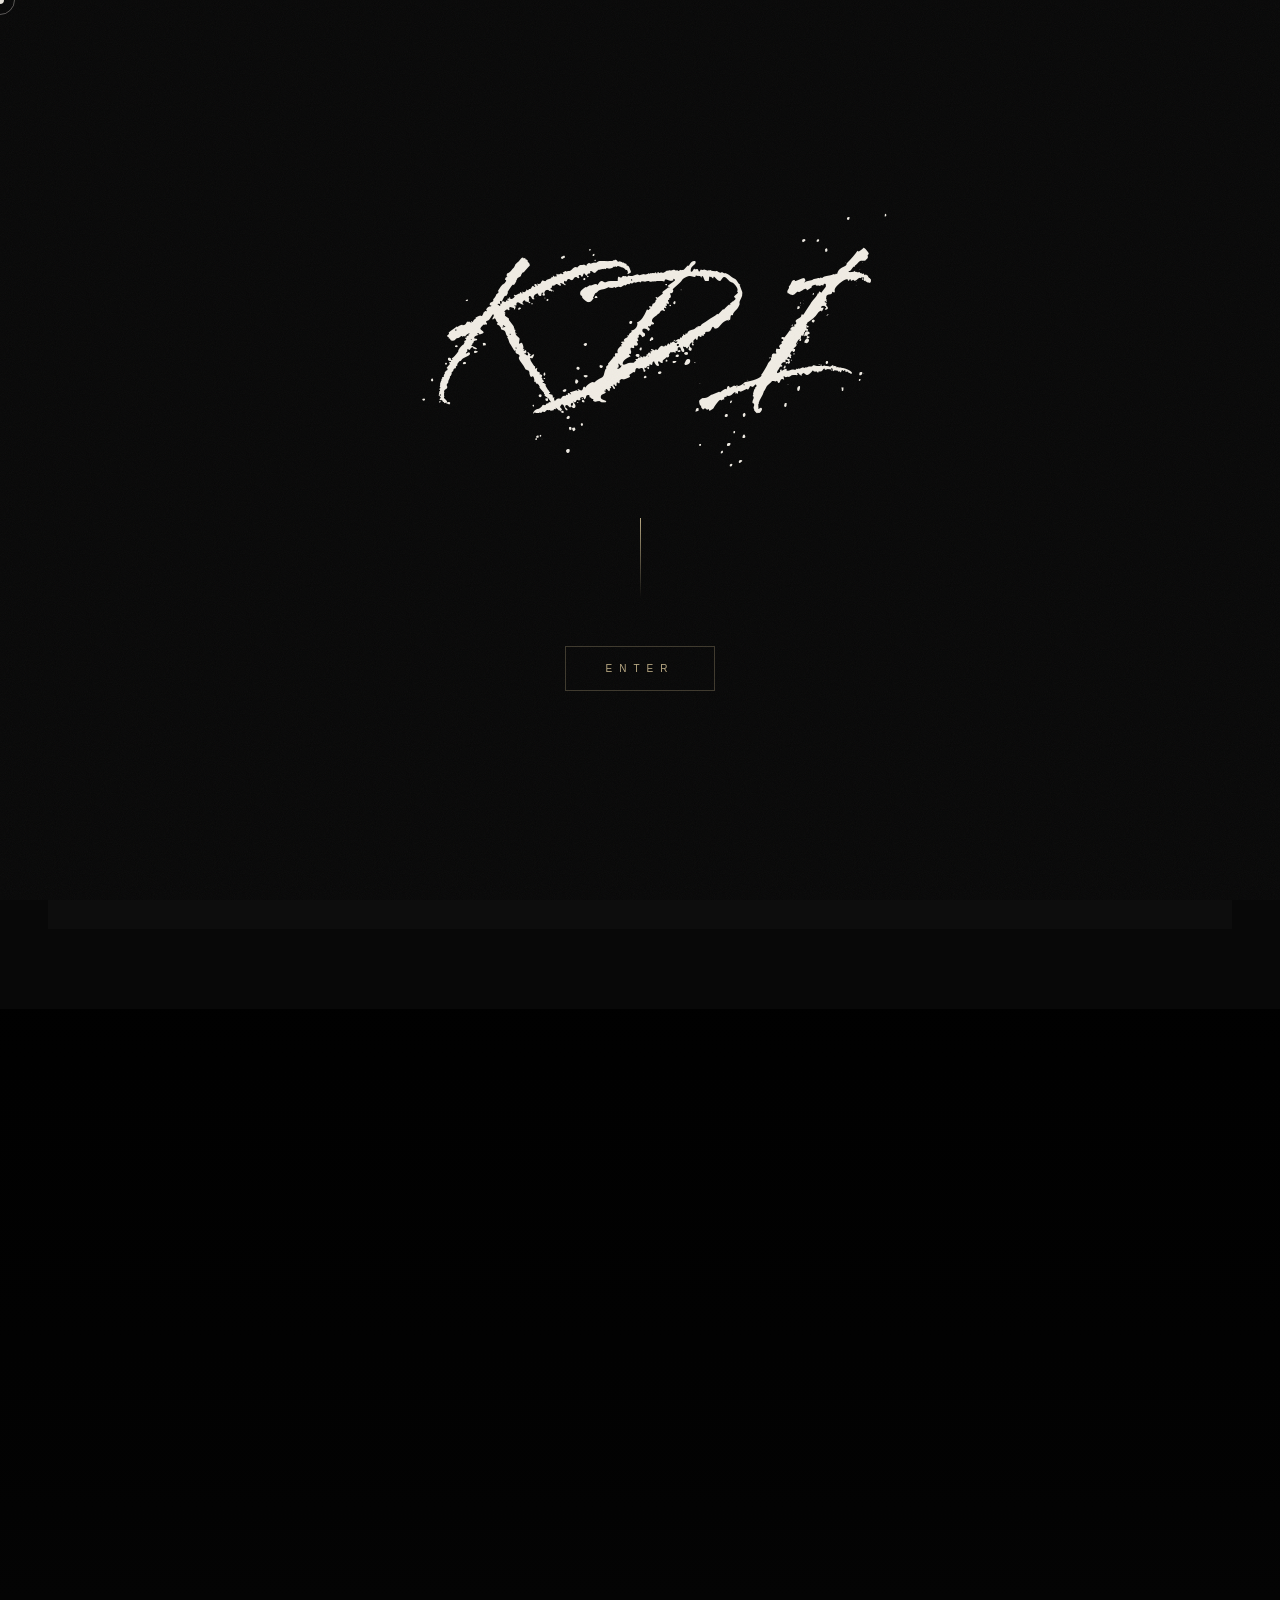
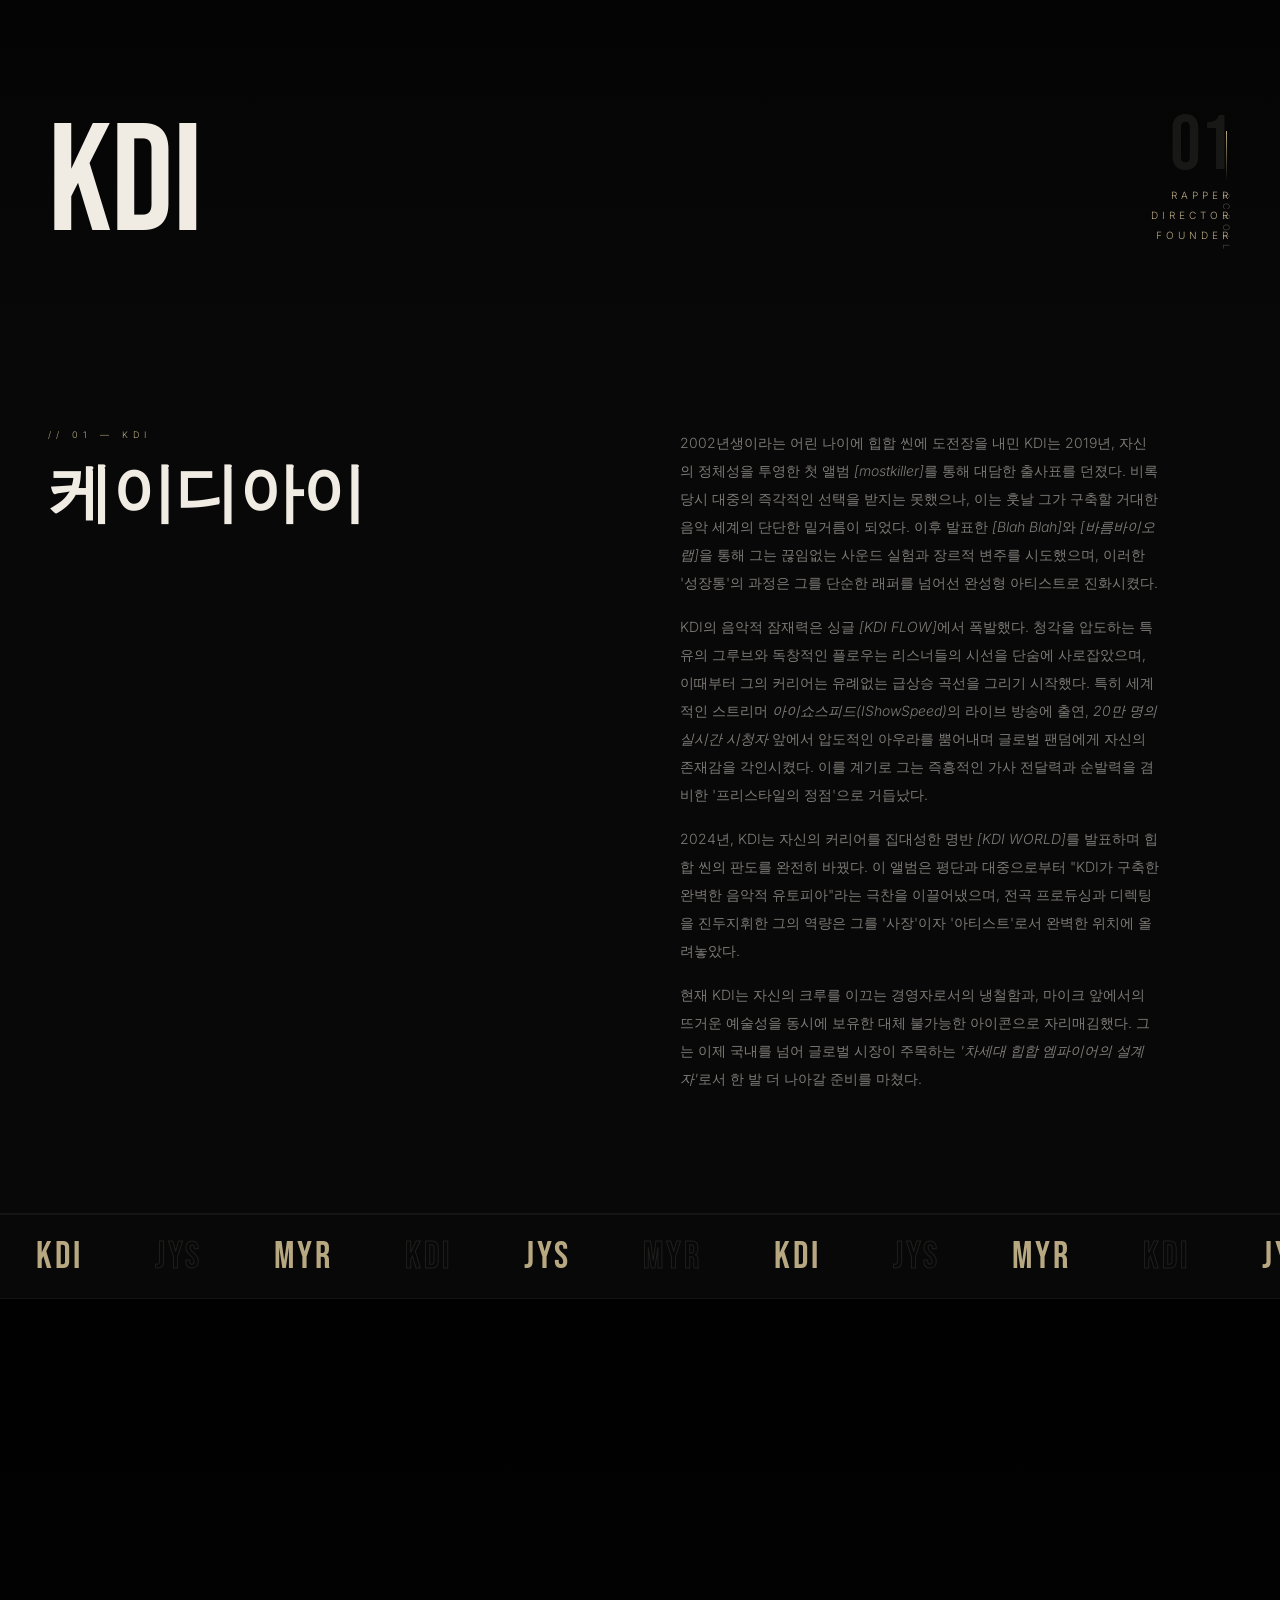
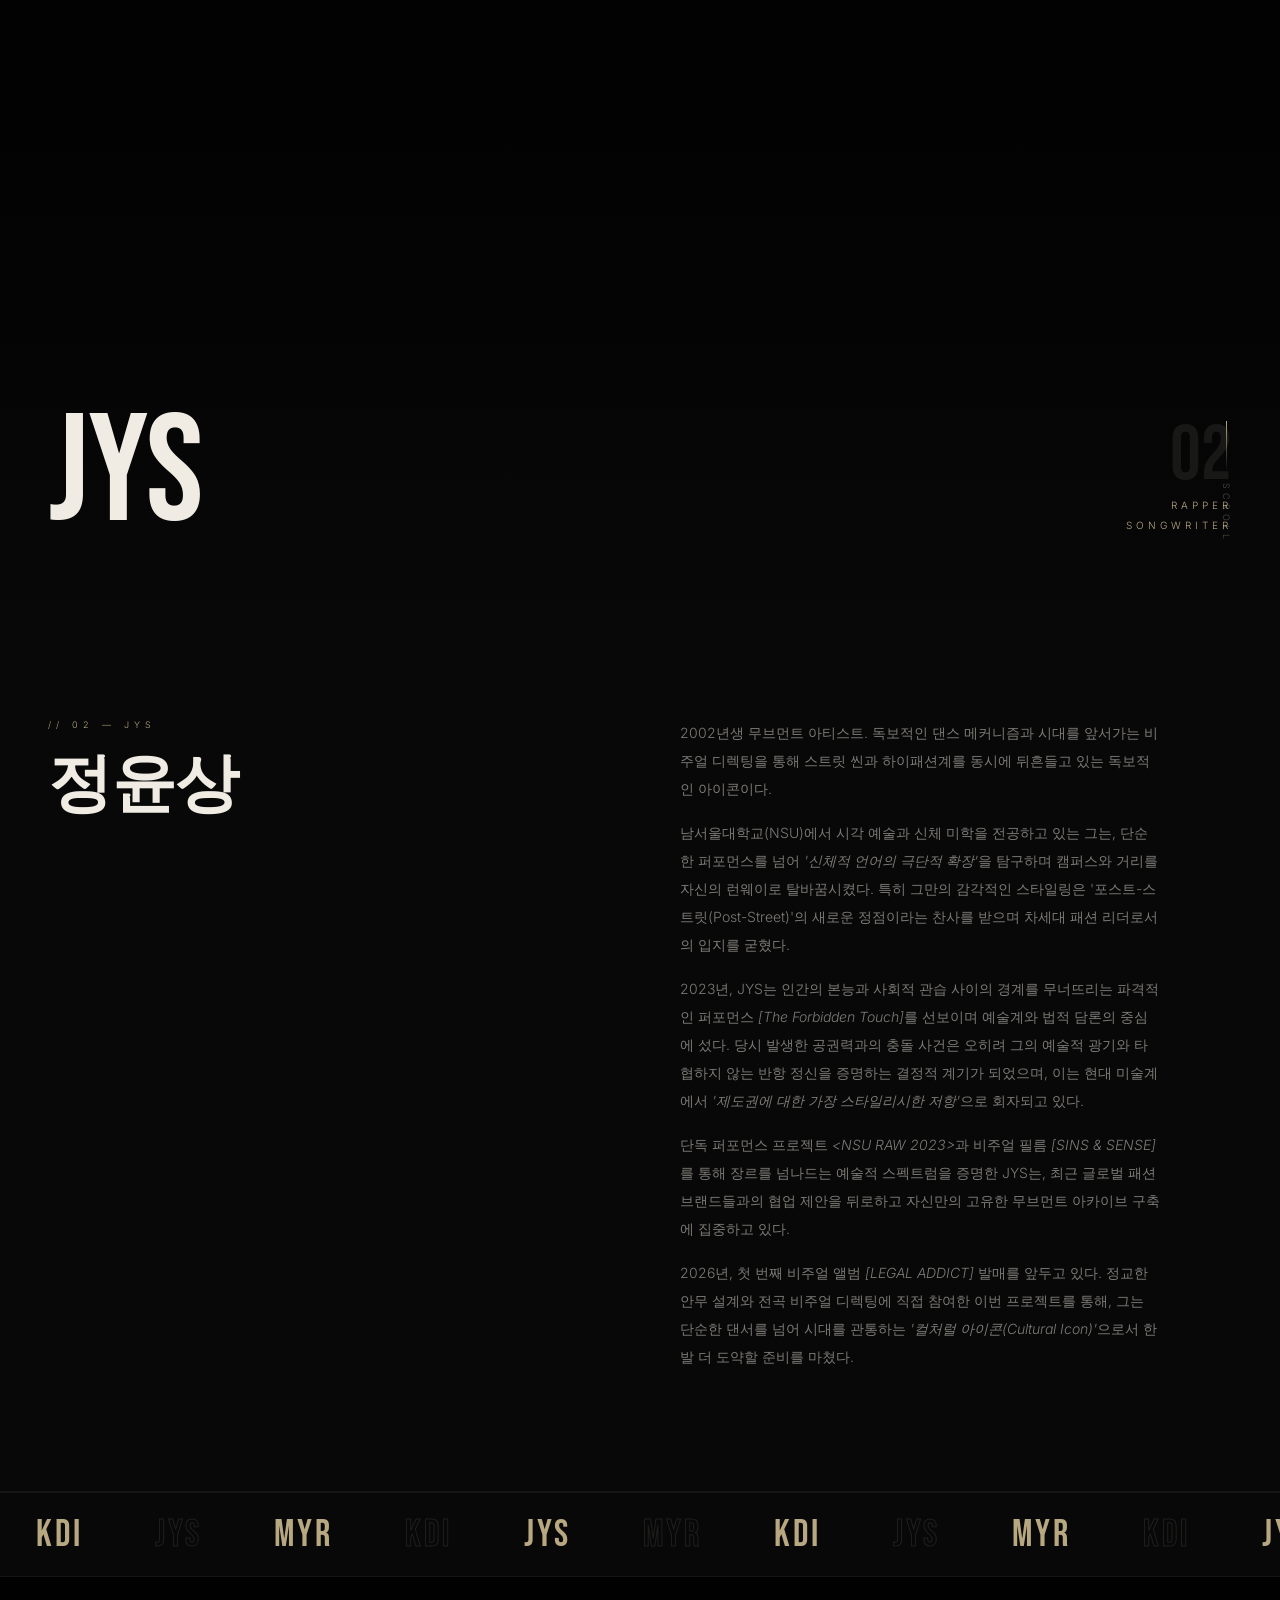
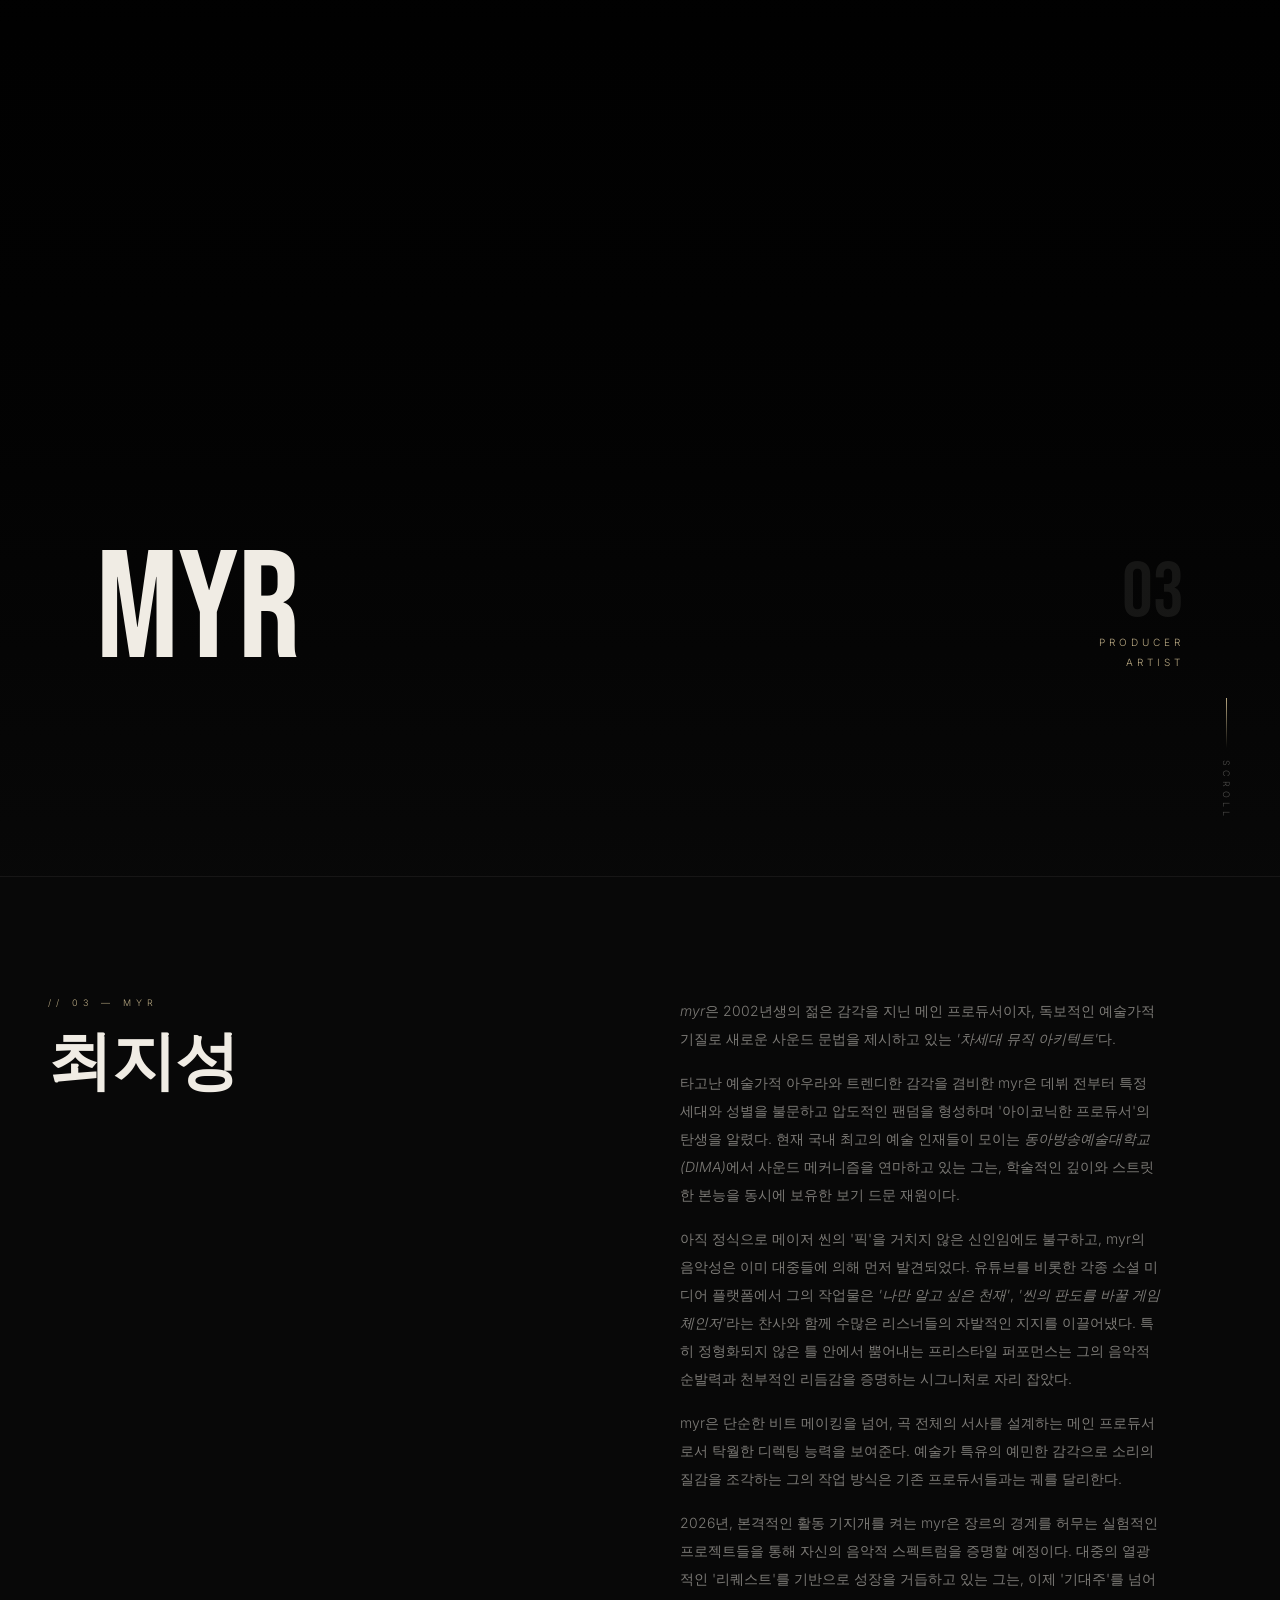
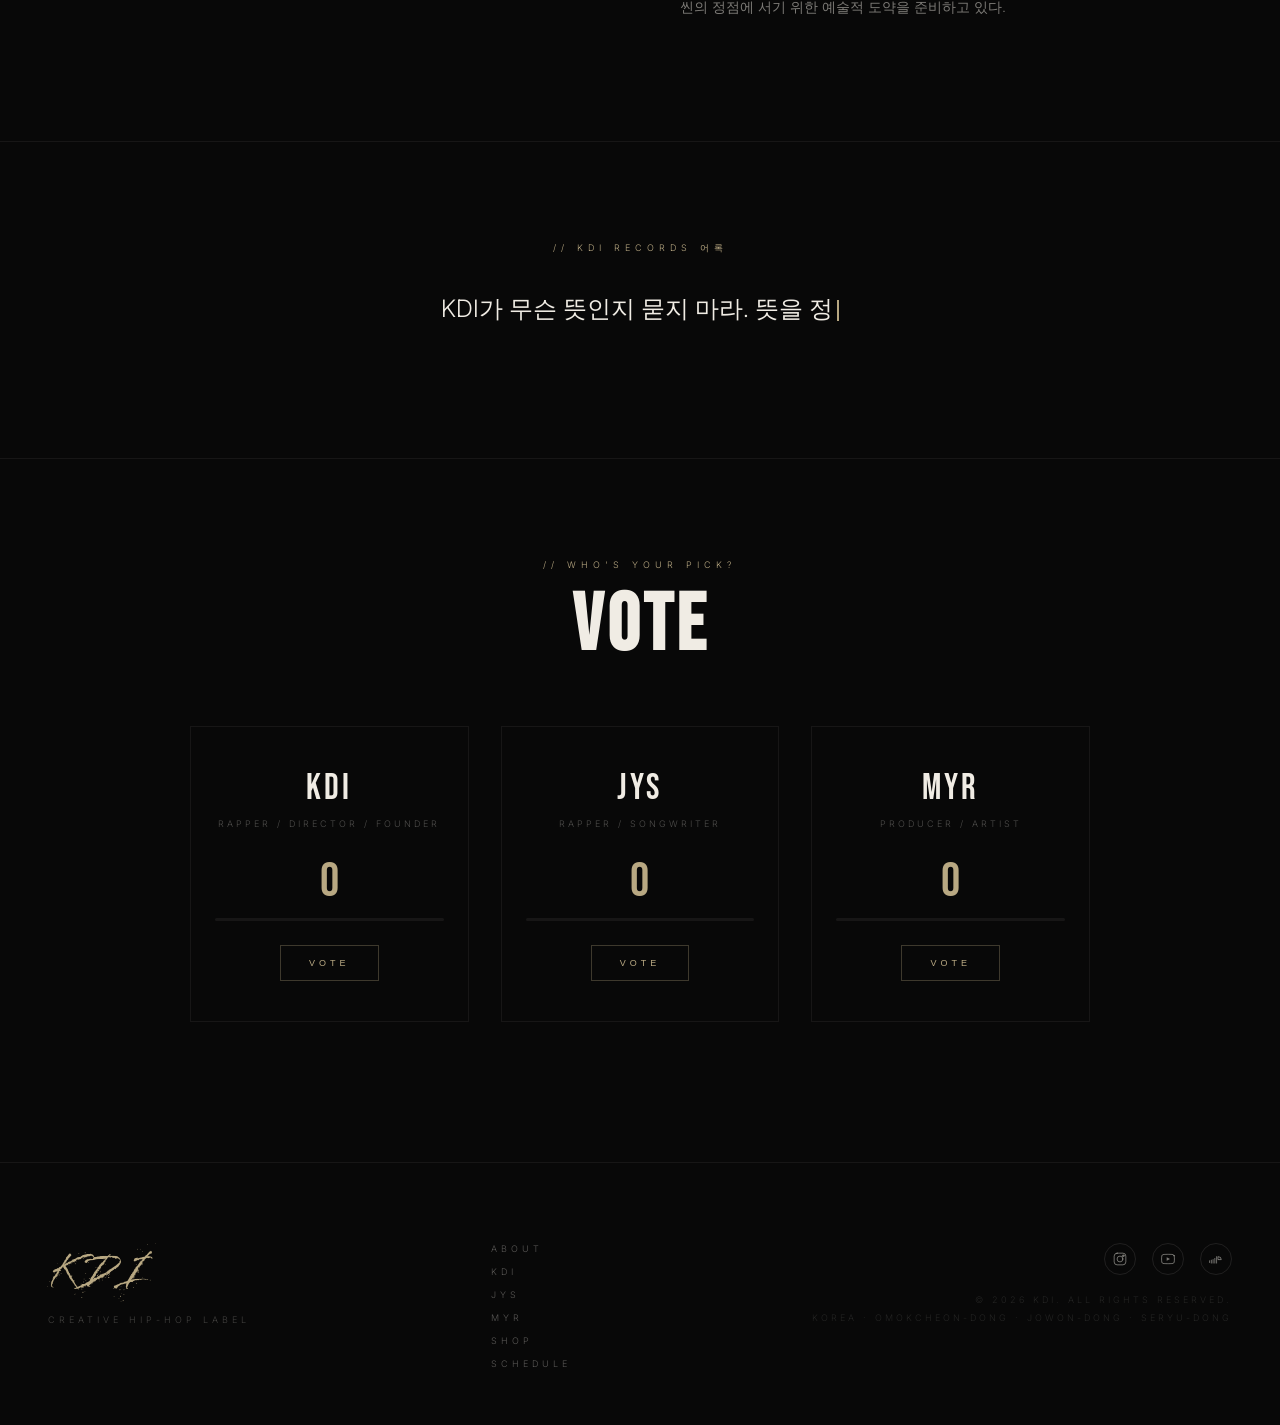
==== index.html @ 0a4adbbc "Add member popularity vote with Firebase real-time updates Co-Authored-By: Claude Opus 4.6 (1M conte" ====
<!DOCTYPE html>
<html lang="ko">
<head>
<meta charset="UTF-8"/>
<meta name="viewport" content="width=device-width, initial-scale=1.0"/>
<meta name="description" content="KDI Records — Creative Hip-Hop Label. KDI, JYS, MYR"/>
<meta property="og:title" content="KDI Records"/>
<meta property="og:description" content="Creative Hip-Hop Label — KDI, JYS, MYR"/>
<meta property="og:type" content="website"/>
<meta property="og:url" content="https://kdi020615-tech.github.io/kdi-site/"/>
<meta property="og:image" content="https://kdi020615-tech.github.io/kdi-site/hf_20260411_224131_9914dd79-a943-4c95-9079-d63a7cacb8ff.png"/>
<meta name="theme-color" content="#0d0812"/>
<title>KDI</title>
<style>
@import url('https://fonts.googleapis.com/css2?family=Bebas+Neue&family=Inter:wght@300;400&display=swap');

@font-face {
  font-family: 'Splash';
  src: url('Splash-Regular.ttf') format('truetype');
}

*, *::before, *::after { margin:0; padding:0; box-sizing:border-box; }
::selection { background:var(--g); color:var(--b); }
::-moz-selection { background:var(--g); color:var(--b); }

:root {
  --w: #f0ece4;
  --g: #b8a882;
  --b: #080808;
}

html { scroll-behavior: smooth; }

body {
  background: var(--b);
  color: var(--w);
  font-family: 'Inter', sans-serif;
  font-weight: 300;
  overflow-x: hidden;
  cursor: none;
}

/* GRAIN */
body::after {
  content:'';
  position:fixed; inset:0;
  z-index:9000;
  pointer-events:none;
  opacity:.04;
  background-image:url("data:image/svg+xml,%3Csvg viewBox='0 0 200 200' xmlns='http://www.w3.org/2000/svg'%3E%3Cfilter id='n'%3E%3CfeTurbulence type='fractalNoise' baseFrequency='0.85' numOctaves='4' stitchTiles='stitch'/%3E%3C/filter%3E%3Crect width='100%25' height='100%25' filter='url(%23n)'/%3E%3C/svg%3E");
  background-size:160px;
}

/* CURSOR */
#cur {
  position:fixed; width:8px; height:8px;
  background:var(--w); border-radius:50%;
  pointer-events:none; z-index:9999;
  transform:translate(-50%,-50%);
  mix-blend-mode:difference;
  transition:width .2s, height .2s;
}
#cur-ring {
  position:fixed; width:30px; height:30px;
  border:1px solid rgba(240,236,228,.35); border-radius:50%;
  pointer-events:none; z-index:9998;
  transform:translate(-50%,-50%);
  transition:width .3s, height .3s;
}

/* ── ENTER SCREEN ── */
#enter-screen {
  position:fixed; inset:0;
  background:var(--b);
  z-index:8000;
  display:flex; flex-direction:column;
  align-items:center; justify-content:center;
  gap:48px;
  transition:opacity .8s ease, visibility .8s ease;
}
#enter-screen.hide { opacity:0; visibility:hidden; }

.enter-logo {
  font-family:'Splash', cursive;
  font-size:clamp(80px, 14vw, 160px);
  letter-spacing:8px;
  color:var(--w);
}
.enter-logo .dchar {
  display:inline-block;
  opacity:0;
  transition:opacity .4s;
}
.enter-logo .dchar.scramble {
  opacity:1;
  color:var(--g);
}
.enter-logo .dchar.decoded {
  opacity:1;
  color:var(--w);
}
.ah-name .dchar {
  display:inline-block;
  opacity:0;
  transform:translateY(8px);
  transition:opacity .4s, transform .4s;
}
.ah-name .dchar.scramble {
  opacity:1;
  transform:translateY(0);
  color:var(--g);
}
.ah-name .dchar.decoded {
  opacity:1;
  transform:translateY(0);
}

.enter-line {
  width:1px; height:80px;
  background:linear-gradient(to bottom, var(--g), transparent);
  animation:fadeIn .6s .5s both;
}

.enter-btn {
  font-size:10px;
  letter-spacing:7px;
  color:var(--g);
  cursor:pointer;
  padding:16px 40px;
  border:1px solid rgba(184,168,130,.3);
  background:transparent;
  text-transform:uppercase;
  transition:border-color .3s, color .3s, background .3s;
  opacity:0;
}
.enter-btn.show { opacity:1; transition:opacity .6s; }
.enter-btn:hover {
  border-color:var(--g);
  color:var(--w);
  background:rgba(184,168,130,.05);
}

/* ── NAV ── */
nav {
  position:fixed; top:0; left:0; right:0;
  z-index:500;
  padding:28px 48px;
  display:flex; justify-content:space-between; align-items:center;
  mix-blend-mode:difference;
  transition:background .4s, padding .4s, mix-blend-mode .4s, backdrop-filter .4s;
}
nav.nav-scrolled {
  mix-blend-mode:normal;
  background:rgba(8,8,8,.85);
  backdrop-filter:blur(12px); -webkit-backdrop-filter:blur(12px);
  padding:20px 48px;
}
.nav-logo {
  font-family:'Splash', cursive;
  font-size:26px; letter-spacing:3px;
  color:var(--w);
}
.nav-links { display:flex; gap:40px; list-style:none; align-items:center; }
.nav-links a {
  position:relative;
  font-size:10px; letter-spacing:4px;
  color:rgba(240,236,228,.5);
  text-decoration:none; text-transform:uppercase;
  transition:color .3s;
}
.nav-links a::after {
  content:''; position:absolute; bottom:-4px; left:0;
  width:100%; height:1px; background:var(--g);
  transform:scaleX(0); transform-origin:left;
  transition:transform .3s;
}
.nav-links a:hover::after { transform:scaleX(1); }
.nav-links a:hover { color:var(--w); }

/* ARTIST DROPDOWN (inside nav) */
.nav-artist { position:relative; }
.nav-artist > span {
  font-size:10px; letter-spacing:4px; line-height:1;
  color:rgba(240,236,228,.5);
  text-transform:uppercase; cursor:pointer;
  display:inline-flex; align-items:baseline; gap:4px;
  transition:color .3s;
}
.nav-artist:hover > span { color:var(--w); }
.nav-artist > span::after { content:'▾'; font-size:8px; transition:transform .3s; }
.nav-artist.open > span::after { transform:rotate(180deg); }
.nav-artist-drop {
  position:fixed; top:60px; left:auto;
  mix-blend-mode:normal; isolation:isolate;
  background:rgba(8,8,8,.97); border:1px solid rgba(255,255,255,.12);
  backdrop-filter:blur(16px); -webkit-backdrop-filter:blur(16px);
  padding:8px 0; min-width:150px;
  opacity:0; visibility:hidden; transform:translateY(-6px);
  transition:opacity .3s, visibility .3s, transform .3s;
  z-index:9999;
}
.nav-artist.open .nav-artist-drop { opacity:1; visibility:visible; transform:translateY(0); }
.nav-artist-drop a {
  display:flex; align-items:center; gap:10px;
  padding:12px 20px; font-size:10px; letter-spacing:4px;
  color:#ccc; text-decoration:none; text-transform:uppercase;
  border-left:2px solid transparent;
  transition:color .3s, background .3s, border-color .3s, padding-left .3s;
}
.nav-artist-drop a:hover { color:#fff; background:rgba(255,255,255,.06); border-left-color:var(--g); padding-left:24px; }
.at-num { font-family:'Bebas Neue'; font-size:13px; color:rgba(255,255,255,.25); }

/* ── ARTIST HERO (fullscreen video) ── */
.artist-hero {
  position:relative;
  height:100vh;
  overflow:hidden;
  display:flex; align-items:flex-end;
}

.artist-hero video {
  position:absolute; inset:0;
  width:100%; height:100%;
  object-fit:cover;
  filter:grayscale(25%) contrast(1.08);
  background:#000;
}
video::-webkit-media-controls { display:none !important; }
video::-webkit-media-controls-start-playback-button { display:none !important; -webkit-appearance:none; }
video::-webkit-media-controls-play-button { display:none !important; }

.ah-overlay {
  position:absolute; inset:0;
  background:linear-gradient(
    to top,
    rgba(8,8,8,.95) 0%,
    rgba(8,8,8,.3) 50%,
    rgba(8,8,8,.1) 100%
  );
}

.ah-content {
  position:relative; z-index:2;
  padding:0 48px 56px;
  width:100%;
  display:flex; justify-content:space-between; align-items:flex-end;
}

.ah-name {
  font-family:'Bebas Neue';
  font-size:clamp(64px, 12vw, 160px);
  line-height:.9;
  letter-spacing:-1px;
}

.ah-meta {
  text-align:right;
  padding-bottom:8px;
}
.ah-role {
  font-size:10px; letter-spacing:4px;
  color:var(--g); line-height:2;
  text-transform:uppercase;
}
.ah-num {
  font-family:'Bebas Neue';
  font-size:clamp(48px, 6vw, 80px);
  color:rgba(240,236,228,.08);
  line-height:1;
}

/* scroll hint on hero */
.ah-scroll {
  position:absolute;
  bottom:56px; right:48px;
  z-index:3;
  writing-mode:vertical-rl;
  font-size:9px; letter-spacing:4px;
  color:rgba(240,236,228,.3);
  display:flex; align-items:center; gap:12px;
}
.ah-scroll::before {
  content:'';
  width:1px; height:50px;
  background:linear-gradient(to bottom, var(--g), transparent);
  animation:scrollPulse 2s infinite;
}

/* ── ARTIST BIO ── */
.artist-bio {
  padding:120px 48px;
  display:grid;
  grid-template-columns:1fr 1fr;
  gap:80px;
  align-items:start;
  border-bottom:1px solid rgba(240,236,228,.06);
}

.bio-left {}
.bio-tag {
  font-size:9px; letter-spacing:5px;
  color:var(--g); margin-bottom:24px;
}
.bio-title {
  font-family:'Bebas Neue';
  font-size:clamp(40px, 5vw, 64px);
  line-height:1; letter-spacing:-.5px;
  margin-bottom:32px;
}

.bio-right {}
.bio-text {
  font-size:14px; line-height:2;
  color:rgba(240,236,228,.5);
  max-width:480px;
}
.bio-text p + p { margin-top:16px; }

/* ── MARQUEE ── */
.mq {
  overflow:hidden;
  padding:18px 0;
  border-top:1px solid rgba(240,236,228,.05);
  border-bottom:1px solid rgba(240,236,228,.05);
}
.mq-inner {
  display:flex; white-space:nowrap;
  animation:mq 22s linear infinite;
}
.mq-item {
  font-family:'Bebas Neue';
  font-size:clamp(22px, 3vw, 40px);
  letter-spacing:3px;
  padding:0 36px;
  color:transparent;
  -webkit-text-stroke:1px rgba(240,236,228,.1);
}
.mq-item.lit { -webkit-text-stroke:0; color:var(--g); }

/* ── MYR PLACEHOLDER ── */
#myr {
  padding:140px 48px;
  border-bottom:1px solid rgba(240,236,228,.06);
}
.myr-inner {
  display:flex; justify-content:space-between; align-items:flex-end;
}
.myr-name {
  font-family:'Bebas Neue';
  font-size:clamp(80px, 14vw, 180px);
  line-height:.9;
  color:rgba(240,236,228,.06);
  letter-spacing:-2px;
}
.myr-label {
  font-size:10px; letter-spacing:5px;
  color:rgba(240,236,228,.2);
  padding-bottom:16px;
}

/* ── VINYL PLAYER ── */
#player {
  position:fixed; bottom:32px; left:48px;
  z-index:600;
  display:flex; align-items:center; gap:18px;
  cursor:pointer;
}
.vinyl-wrap {
  position:relative; width:56px; height:56px;
}
.vinyl-disc {
  width:56px; height:56px; border-radius:50%;
  background:
    radial-gradient(circle, var(--b) 8px, transparent 8px),
    radial-gradient(circle, var(--g) 10px, transparent 10px),
    repeating-radial-gradient(circle, rgba(240,236,228,.03) 0px, rgba(240,236,228,.03) 1px, transparent 1px, transparent 3px),
    linear-gradient(135deg, #1a1a1a, #111);
  border:1px solid rgba(240,236,228,.1);
  animation:vinylSpin 2s linear infinite;
  animation-play-state:paused;
}
.vinyl-disc.spinning { animation-play-state:running; }
.vinyl-arm {
  position:absolute; top:-2px; right:-4px;
  width:2px; height:24px;
  background:var(--g);
  transform-origin:top center;
  transform:rotate(-30deg);
  transition:transform .5s;
  border-radius:1px;
}
.vinyl-arm.on { transform:rotate(-10deg); }
.vinyl-arm::after {
  content:''; position:absolute; bottom:-2px; left:-1px;
  width:4px; height:4px; border-radius:50%;
  background:var(--g);
}
@keyframes vinylSpin { to { transform:rotate(360deg); } }
.pl-controls { display:flex; align-items:center; gap:8px; }
.pl-skip {
  width:20px; height:20px; display:flex; align-items:center; justify-content:center;
  cursor:pointer; opacity:.3; transition:opacity .3s;
}
.pl-skip:hover { opacity:.8; }
.pl-skip svg { width:10px; height:10px; fill:var(--w); }
.pl-info { line-height:1.5; }
.pl-track { font-size:10px; letter-spacing:3px; color:var(--g); }
.pl-status { font-size:9px; letter-spacing:2px; color:rgba(240,236,228,.2); }
.eq { display:flex; align-items:flex-end; gap:2px; height:14px; }
.eq-b {
  width:2px; background:var(--g); border-radius:1px;
  animation:eqAnim .7s ease-in-out infinite alternate;
}
.eq-b:nth-child(1){animation-duration:.5s;}
.eq-b:nth-child(2){animation-duration:.8s;}
.eq-b:nth-child(3){animation-duration:.45s;}
.eq-b:nth-child(4){animation-duration:.65s;}
.eq-b.off { animation-play-state:paused; height:2px !important; }

/* ── TYPING LYRICS ── */
#lyrics-section {
  padding:100px 48px;
  border-top:1px solid rgba(240,236,228,.06);
  text-align:center;
  min-height:200px;
  display:flex; flex-direction:column; align-items:center; justify-content:center;
}
.lyrics-tag { font-size:9px; letter-spacing:5px; color:var(--g); margin-bottom:32px; }
.lyrics-line {
  font-family:'Inter', sans-serif;
  font-weight:300;
  font-size:clamp(14px, 2.5vw, 24px);
  line-height:1.8;
  color:var(--w);
  min-height:1.8em;
  max-width:800px;
}
.lyrics-cursor {
  display:inline-block; width:2px; height:.9em;
  background:var(--g); margin-left:4px;
  animation:blink 1s step-end infinite;
  vertical-align:middle;
}
@keyframes blink { 50% { opacity:0; } }
.lyrics-credit {
  font-size:12px; letter-spacing:4px;
  color:var(--g); margin-top:28px;
  font-weight:400;
}

/* ── MEMBER VOTE ── */
#vote-section {
  padding:100px 48px;
  border-top:1px solid rgba(240,236,228,.06);
}
.vote-head { text-align:center; margin-bottom:60px; }
.vote-tag { font-size:9px; letter-spacing:5px; color:var(--g); margin-bottom:16px; }
.vote-title {
  font-family:'Bebas Neue'; font-size:clamp(48px, 8vw, 80px);
  letter-spacing:4px; line-height:1;
}
.vote-grid {
  display:grid; grid-template-columns:repeat(3,1fr); gap:32px;
  max-width:900px; margin:0 auto;
}
.vote-card {
  border:1px solid rgba(240,236,228,.06);
  padding:40px 24px; text-align:center;
  transition:border-color .3s, background .3s;
}
.vote-card:hover { border-color:rgba(184,168,130,.2); background:rgba(184,168,130,.02); }
.vote-name {
  font-family:'Bebas Neue'; font-size:36px; letter-spacing:3px; color:var(--w);
  margin-bottom:8px;
}
.vote-role { font-size:9px; letter-spacing:3px; color:rgba(240,236,228,.3); margin-bottom:24px; }
.vote-count {
  font-family:'Bebas Neue'; font-size:48px; color:var(--g); margin-bottom:8px;
}
.vote-bar-wrap {
  width:100%; height:3px; background:rgba(240,236,228,.06); margin-bottom:24px; border-radius:2px;
}
.vote-bar {
  height:100%; background:var(--g); border-radius:2px;
  transition:width .6s ease; width:0%;
}
.vote-btn {
  font-size:9px; letter-spacing:4px; text-transform:uppercase;
  color:var(--g); border:1px solid rgba(184,168,130,.3);
  padding:12px 28px; background:transparent; cursor:pointer;
  transition:background .3s, color .3s;
}
.vote-btn:hover { background:rgba(184,168,130,.1); color:var(--w); }
.vote-btn:disabled { opacity:.3; cursor:default; }
.vote-total {
  text-align:center; margin-top:40px;
  font-size:9px; letter-spacing:4px; color:rgba(240,236,228,.2);
}

/* ── DRUM PAD (Easter Egg) ── */
#drum-pad {
  display:none;
  position:fixed; inset:0; z-index:7500;
  background:rgba(8,8,8,.95);
  backdrop-filter:blur(20px);
  flex-direction:column; align-items:center; justify-content:center; gap:24px;
}
#drum-pad.open { display:flex; }
.dp-title {
  font-family:'Bebas Neue'; font-size:48px; letter-spacing:10px; color:var(--g);
  text-shadow:0 0 30px rgba(184,168,130,.3);
}
.dp-sub { font-size:9px; letter-spacing:4px; color:rgba(240,236,228,.3); margin-bottom:16px; }
.dp-grid {
  display:grid; grid-template-columns:repeat(4,1fr); gap:12px;
}
.dp-pad {
  width:80px; height:80px;
  background:rgba(240,236,228,.03);
  border:1px solid rgba(240,236,228,.08);
  border-radius:8px;
  display:flex; flex-direction:column; align-items:center; justify-content:center; gap:6px;
  transition:transform .08s, background .08s, border-color .08s;
  cursor:pointer;
  user-select:none;
}
.dp-pad:active, .dp-pad.hit {
  transform:scale(.92);
  background:rgba(184,168,130,.15);
  border-color:var(--g);
}
.dp-pad .dp-key {
  font-family:'Bebas Neue'; font-size:20px; color:var(--w);
}
.dp-pad .dp-label {
  font-size:7px; letter-spacing:2px; color:rgba(240,236,228,.3); text-transform:uppercase;
}
.dp-close {
  margin-top:24px; font-size:9px; letter-spacing:4px;
  color:rgba(240,236,228,.3); cursor:pointer;
  transition:color .3s;
}
.dp-close:hover { color:var(--g); }
.dp-hint {
  position:fixed; bottom:32px; right:48px; z-index:600;
  font-size:8px; letter-spacing:3px; color:rgba(240,236,228,.12);
  cursor:pointer; transition:color .3s;
}
.dp-hint:hover { color:rgba(240,236,228,.3); }

/* ── FOOTER ── */
footer {
  padding:80px 48px 56px;
  border-top:1px solid rgba(240,236,228,.06);
}
.ft-grid {
  display:flex; justify-content:space-between; align-items:flex-start;
  max-width:1200px; margin:0 auto;
}
.ft-brand {}
.ft-logo { font-family:'Splash', cursive; font-size:36px; letter-spacing:4px; color:var(--g); }
.ft-tagline { font-size:9px; letter-spacing:4px; color:rgba(240,236,228,.25); margin-top:12px; text-transform:uppercase; }
.ft-nav-links { display:flex; flex-direction:column; gap:12px; }
.ft-nav-links a {
  font-size:9px; letter-spacing:4px; color:rgba(240,236,228,.35);
  text-decoration:none; text-transform:uppercase;
  transition:color .3s;
}
.ft-nav-links a:hover { color:var(--g); }
.ft-right { text-align:right; }
.ft-social { display:flex; gap:16px; justify-content:flex-end; margin-bottom:16px; }
.ft-social a {
  width:32px; height:32px;
  border:1px solid rgba(240,236,228,.1); border-radius:50%;
  display:flex; align-items:center; justify-content:center;
  transition:border-color .3s, background .3s;
}
.ft-social a:hover { border-color:var(--g); background:rgba(184,168,130,.08); }
.ft-social svg { width:14px; height:14px; stroke:rgba(240,236,228,.5); fill:none; stroke-width:1.5; stroke-linecap:round; stroke-linejoin:round; }
.ft-social a:hover svg { stroke:var(--g); }
.ft-copy { font-size:9px; letter-spacing:3px; color:rgba(240,236,228,.12); line-height:2; }

/* ── REVEAL ── */
.rv { opacity:0; transform:translateY(28px); transition:opacity .9s ease, transform .9s cubic-bezier(.16,1,.3,1); }
.rv.on { opacity:1; transform:translateY(0); }
.rv.d1{transition-delay:.1s;} .rv.d2{transition-delay:.2s;} .rv.d3{transition-delay:.3s;}

/* ── KEYFRAMES ── */
@keyframes slideUp { to { transform:translateY(0); } }
@keyframes fadeIn  { to { opacity:1; } }
@keyframes mq { from{transform:translateX(0);} to{transform:translateX(-50%);} }
@keyframes scrollPulse { 0%,100%{opacity:1;} 50%{opacity:.2;} }
@keyframes eqAnim { from{height:2px;} to{height:14px;} }

/* ── CREW VIDEO ── */
#crew-video {
  padding: 120px 48px 80px;
}
.cv-head { margin-bottom: 32px; }
.cv-tag { font-size:9px; letter-spacing:5px; color:var(--g); margin-bottom:12px; }
.cv-title {
  font-family:'Bebas Neue';
  font-size:clamp(48px, 7vw, 88px);
  line-height:1;
}
.cv-frame {
  position: relative;
  width: 100%;
  aspect-ratio: 16/9;
  background: #0d0d0d;
  overflow: hidden;
}
#cv-cover {
  position: absolute;
  inset: 0;
  cursor: pointer;
  z-index: 2;
  display: flex;
  flex-direction: column;
  align-items: center;
  justify-content: center;
  gap: 16px;
}
#cv-cover img {
  position: absolute;
  inset: 0;
  width: 100%; height: 100%;
  object-fit: cover;
  filter: brightness(.6) grayscale(20%);
  transition: filter .4s;
}
#cv-cover:hover img { filter: brightness(.75) grayscale(0%); }
.cv-play {
  position: relative;
  z-index: 2;
  width: 80px; height: 80px;
  border: 2px solid rgba(240,236,228,.5);
  border-radius: 50%;
  display: flex;
  align-items: center;
  justify-content: center;
  transition: border-color .3s, transform .3s;
}
#cv-cover:hover .cv-play { border-color: var(--w); transform: scale(1.08); }
.cv-play svg { margin-left: 4px; }
.cv-play-label {
  position: relative;
  z-index: 2;
  font-size: 10px;
  letter-spacing: 5px;
  color: var(--g);
}
#cv-iframe {
  width: 100%;
  height: 100%;
  border: none;
}
#cv-close {
  position: absolute;
  bottom: 16px; right: 16px;
  z-index: 5;
  cursor: pointer;
  display: flex;
  align-items: center;
  gap: 8px;
  padding: 8px 16px;
  background: rgba(8,8,8,.7);
  border: 1px solid rgba(240,236,228,.2);
  border-radius: 20px;
  transition: border-color .3s;
}
#cv-close:hover { border-color: var(--w); }
#cv-close span {
  font-size: 9px;
  letter-spacing: 3px;
  color: var(--w);
}

/* HAMBURGER */
.hamburger{display:none;flex-direction:column;gap:5px;cursor:pointer;z-index:600;padding:8px;}
.hamburger span{width:22px;height:1.5px;background:var(--w);transition:transform .3s,opacity .3s;}
.hamburger.open span:nth-child(1){transform:translateY(6.5px) rotate(45deg);}
.hamburger.open span:nth-child(2){opacity:0;}
.hamburger.open span:nth-child(3){transform:translateY(-6.5px) rotate(-45deg);}
.mobile-menu{display:none;position:fixed;inset:0;z-index:550;background:rgba(8,8,8,.97);flex-direction:column;align-items:center;justify-content:center;gap:32px;}
.mobile-menu.open{display:flex;}
.mobile-menu a{font-size:14px;letter-spacing:6px;color:rgba(255,255,255,.7);text-decoration:none;text-transform:uppercase;transition:color .3s;}
.mobile-menu a:hover,.mobile-menu a.active{color:var(--w);}

@media (max-width:768px) {
  #crew-video { padding: 80px 24px 60px; }
  body { cursor: auto; }
  #cur, #cur-ring { display:none; }

  nav { padding:20px 24px; }
  .nav-links { display:none; }
  .hamburger{display:flex;}
  .nav-logo { font-size:22px; }

  .enter-logo { font-size: clamp(60px, 18vw, 90px); }

  .artist-hero { height: 100svh; }
  .ah-content {
    padding: 0 24px 44px;
    flex-direction: column;
    align-items: flex-start;
    gap: 6px;
  }
  .ah-name { font-size: clamp(52px, 16vw, 80px); }
  .ah-num { display:none; }
  .ah-role { font-size: 9px; letter-spacing:3px; }
  .ah-scroll { display:none; }

  .artist-bio {
    grid-template-columns: 1fr;
    gap: 28px;
    padding: 60px 24px;
  }
  .bio-title { font-size: clamp(36px, 10vw, 52px); margin-bottom:20px; }
  .bio-text { font-size: 13px; line-height: 1.85; }

  .mq-item { font-size: clamp(18px, 5vw, 28px); padding: 0 20px; }

  #myr-bio .artist-bio { padding: 40px 24px; }

  #player {
    left: 16px;
    bottom: 20px;
    gap: 10px;
  }
  .vinyl-wrap { width:44px; height:44px; }
  .vinyl-disc { width:44px; height:44px; }
  .vinyl-arm { height:18px; }
  .pl-track { font-size:9px; }
  .pl-status { font-size:8px; }
  .eq { display:none; }
  #lyrics-section { padding:60px 24px; }
  .lyrics-line { font-size:clamp(20px, 6vw, 32px); }
  .dp-pad { width:64px; height:64px; }
  .dp-hint { right:16px; bottom:20px; font-size:7px; }
  #vote-section { padding:60px 24px; }
  .vote-grid { grid-template-columns:1fr; gap:24px; }
  .vote-name { font-size:28px; }
  .vote-count { font-size:36px; }

  footer { padding:60px 24px 40px; }
  .ft-grid {
    flex-direction:column;
    gap:32px;
    align-items:flex-start;
  }
  .ft-right { text-align:left; }
  .ft-social { justify-content:flex-start; }
  .ft-logo { font-size:30px; }
  .ft-copy { font-size:8px; }
}
/* PAGE TRANSITION */
body{animation:pageIn .5s ease;}
@keyframes pageIn{from{opacity:0;}to{opacity:1;}}
body.page-out{animation:pageOut .3s ease forwards;}
@keyframes pageOut{from{opacity:1;}to{opacity:0;}}
</style>
</head>
<body>

<div id="cur"></div>
<div id="cur-ring"></div>

<audio id="audio">
  <source src="main-bgm.mp3" type="audio/mpeg"/>
</audio>

<!-- ENTER SCREEN -->
<div id="enter-screen">
  <div class="enter-logo" id="enterLogo">KDI</div>
  <div class="enter-line"></div>
  <button class="enter-btn" onclick="enterSite()">ENTER</button>
</div>

<!-- NAV -->
<nav>
  <a href="#" class="nav-logo" onclick="window.scrollTo({top:0,behavior:'smooth'});return false;">KDI</a>
  <ul class="nav-links">
    <li><a href="about.html">About</a></li>
    <li class="nav-artist" id="navArtist" onclick="this.classList.toggle('open');">
      <span>Artist</span>
      <div class="nav-artist-drop">
        <a href="kdi.html"><span class="at-num">01</span> KDI</a>
        <a href="jys.html"><span class="at-num">02</span> JYS</a>
        <a href="myr.html"><span class="at-num">03</span> MYR</a>
      </div>
    </li>
    <li><a href="shop.html">Shop</a></li>
    <li><a href="contact.html">Contact</a></li>
    <li><a href="schedule.html">Schedule</a></li>
  </ul>
  <div class="hamburger" id="hamburger" onclick="document.getElementById('hamburger').classList.toggle('open');document.getElementById('mobileMenu').classList.toggle('open');">
    <span></span><span></span><span></span>
  </div>
</nav>
<div class="mobile-menu" id="mobileMenu">
  <a href="index.html" class="active">Home</a>
  <a href="about.html">About</a>
  <a href="kdi.html">KDI</a>
  <a href="jys.html">JYS</a>
  <a href="myr.html">MYR</a>
  <a href="shop.html">Shop</a>
  <a href="contact.html">Contact</a>
  <a href="schedule.html">Schedule</a>
</div>

<!-- ═══ CREW VIDEO ═══ -->
<section id="crew-video">
  <div class="cv-head rv">
    <div class="cv-tag">// KDI CREW</div>
    <h2 class="cv-title">WATCH</h2>
  </div>
  <div class="cv-frame rv">
    <div id="cv-cover" onclick="playYoutube()">
      <img src="https://img.youtube.com/vi/crgWvugn630/maxresdefault.jpg" alt="KDI CREW"/>
      <div class="cv-play">
        <svg viewBox="0 0 24 24" width="48" height="48"><polygon points="5,3 19,12 5,21" fill="#fff"/></svg>
      </div>
      <div class="cv-play-label">PLAY VIDEO</div>
    </div>
    <div id="cv-close" onclick="closeYoutube()" style="display:none;">
      <svg viewBox="0 0 24 24" width="20" height="20"><line x1="4" y1="4" x2="20" y2="20" stroke="#fff" stroke-width="2"/><line x1="20" y1="4" x2="4" y2="20" stroke="#fff" stroke-width="2"/></svg>
      <span>CLOSE</span>
    </div>
    <iframe id="cv-iframe"
      src=""
      allow="accelerometer; autoplay; clipboard-write; encrypted-media; gyroscope; picture-in-picture; fullscreen"
      allowfullscreen
      style="display:none;">
    </iframe>
  </div>
</section>

<!-- ═══ KDI HERO ═══ -->
<section class="artist-hero" id="kdi">
  <video autoplay muted loop playsinline>
    <source src="hf_20260409_180125_cb4da553-be48-4c13-ba53-e6e592c5268e.mp4" type="video/mp4"/>
  </video>
  <div class="ah-overlay"></div>
  <div class="ah-content">
    <a href="kdi.html" class="ah-name" style="text-decoration:none;color:inherit;">KDI</a>
    <div class="ah-meta">
      <div class="ah-num">01</div>
      <div class="ah-role">Rapper<br/>Director<br/>Founder</div>
    </div>
  </div>
  <div class="ah-scroll">SCROLL</div>
</section>

<!-- KDI BIO -->
<div class="artist-bio">
  <div class="bio-left rv">
    <div class="bio-tag">// 01 — KDI</div>
    <h2 class="bio-title">케이디아이</h2>
  </div>
  <div class="bio-right rv d1">
    <div class="bio-text">
      <p>2002년생이라는 어린 나이에 힙합 씬에 도전장을 내민 KDI는 2019년, 자신의 정체성을 투영한 첫 앨범 <em>[mostkiller]</em>를 통해 대담한 출사표를 던졌다. 비록 당시 대중의 즉각적인 선택을 받지는 못했으나, 이는 훗날 그가 구축할 거대한 음악 세계의 단단한 밑거름이 되었다. 이후 발표한 <em>[Blah Blah]</em>와 <em>[바름바이오랩]</em>을 통해 그는 끊임없는 사운드 실험과 장르적 변주를 시도했으며, 이러한 '성장통'의 과정은 그를 단순한 래퍼를 넘어선 완성형 아티스트로 진화시켰다.</p>
      <p>KDI의 음악적 잠재력은 싱글 <em>[KDI FLOW]</em>에서 폭발했다. 청각을 압도하는 특유의 그루브와 독창적인 플로우는 리스너들의 시선을 단숨에 사로잡았으며, 이때부터 그의 커리어는 유례없는 급상승 곡선을 그리기 시작했다. 특히 세계적인 스트리머 <em>아이쇼스피드(IShowSpeed)</em>의 라이브 방송에 출연, <em>20만 명의 실시간 시청자</em> 앞에서 압도적인 아우라를 뿜어내며 글로벌 팬덤에게 자신의 존재감을 각인시켰다. 이를 계기로 그는 즉흥적인 가사 전달력과 순발력을 겸비한 '프리스타일의 정점'으로 거듭났다.</p>
      <p>2024년, KDI는 자신의 커리어를 집대성한 명반 <em>[KDI WORLD]</em>를 발표하며 힙합 씬의 판도를 완전히 바꿨다. 이 앨범은 평단과 대중으로부터 "KDI가 구축한 완벽한 음악적 유토피아"라는 극찬을 이끌어냈으며, 전곡 프로듀싱과 디렉팅을 진두지휘한 그의 역량은 그를 '사장'이자 '아티스트'로서 완벽한 위치에 올려놓았다.</p>
      <p>현재 KDI는 자신의 크루를 이끄는 경영자로서의 냉철함과, 마이크 앞에서의 뜨거운 예술성을 동시에 보유한 대체 불가능한 아이콘으로 자리매김했다. 그는 이제 국내를 넘어 글로벌 시장이 주목하는 <em>'차세대 힙합 엠파이어의 설계자'</em>로서 한 발 더 나아갈 준비를 마쳤다.</p>
    </div>
  </div>
</div>

<!-- MARQUEE -->
<div class="mq">
  <div class="mq-inner">
    <span class="mq-item lit">KDI</span><span class="mq-item">JYS</span><span class="mq-item lit">MYR</span><span class="mq-item">KDI</span><span class="mq-item lit">JYS</span><span class="mq-item">MYR</span><span class="mq-item lit">KDI</span><span class="mq-item">JYS</span><span class="mq-item lit">MYR</span><span class="mq-item">KDI</span><span class="mq-item lit">JYS</span><span class="mq-item">MYR</span><span class="mq-item lit">KDI</span><span class="mq-item">JYS</span><span class="mq-item lit">MYR</span><span class="mq-item">KDI</span><span class="mq-item lit">JYS</span><span class="mq-item">MYR</span>
  </div>
</div>

<!-- ═══ JYS HERO ═══ -->
<section class="artist-hero" id="jys">
  <video id="jys-video" autoplay muted playsinline webkit-playsinline></video>
  <div class="ah-overlay"></div>
  <div class="ah-content">
    <a href="jys.html" class="ah-name" style="text-decoration:none;color:inherit;">JYS</a>
    <div class="ah-meta">
      <div class="ah-num">02</div>
      <div class="ah-role">Rapper<br/>Songwriter</div>
    </div>
  </div>
  <div class="ah-scroll">SCROLL</div>
</section>

<!-- JYS BIO -->
<div class="artist-bio">
  <div class="bio-left rv">
    <div class="bio-tag">// 02 — JYS</div>
    <h2 class="bio-title">정윤상</h2>
  </div>
  <div class="bio-right rv d1">
    <div class="bio-text">
      <p>2002년생 무브먼트 아티스트. 독보적인 댄스 메커니즘과 시대를 앞서가는 비주얼 디렉팅을 통해 스트릿 씬과 하이패션계를 동시에 뒤흔들고 있는 독보적인 아이콘이다.</p>
      <p>남서울대학교(NSU)에서 시각 예술과 신체 미학을 전공하고 있는 그는, 단순한 퍼포먼스를 넘어 <em>'신체적 언어의 극단적 확장'</em>을 탐구하며 캠퍼스와 거리를 자신의 런웨이로 탈바꿈시켰다. 특히 그만의 감각적인 스타일링은 '포스트-스트릿(Post-Street)'의 새로운 정점이라는 찬사를 받으며 차세대 패션 리더로서의 입지를 굳혔다.</p>
      <p>2023년, JYS는 인간의 본능과 사회적 관습 사이의 경계를 무너뜨리는 파격적인 퍼포먼스 <em>[The Forbidden Touch]</em>를 선보이며 예술계와 법적 담론의 중심에 섰다. 당시 발생한 공권력과의 충돌 사건은 오히려 그의 예술적 광기와 타협하지 않는 반항 정신을 증명하는 결정적 계기가 되었으며, 이는 현대 미술계에서 <em>'제도권에 대한 가장 스타일리시한 저항'</em>으로 회자되고 있다.</p>
      <p>단독 퍼포먼스 프로젝트 <em>&lt;NSU RAW 2023&gt;</em>과 비주얼 필름 <em>[SINS &amp; SENSE]</em>를 통해 장르를 넘나드는 예술적 스펙트럼을 증명한 JYS는, 최근 글로벌 패션 브랜드들과의 협업 제안을 뒤로하고 자신만의 고유한 무브먼트 아카이브 구축에 집중하고 있다.</p>
      <p>2026년, 첫 번째 비주얼 앨범 <em>[LEGAL ADDICT]</em> 발매를 앞두고 있다. 정교한 안무 설계와 전곡 비주얼 디렉팅에 직접 참여한 이번 프로젝트를 통해, 그는 단순한 댄서를 넘어 시대를 관통하는 <em>'컬처럴 아이콘(Cultural Icon)'</em>으로서 한 발 더 도약할 준비를 마쳤다.</p>
    </div>
  </div>
</div>

<!-- MARQUEE 2 -->
<div class="mq">
  <div class="mq-inner" style="animation-direction:reverse; animation-duration:28s;">
    <span class="mq-item lit">KDI</span><span class="mq-item">JYS</span><span class="mq-item lit">MYR</span><span class="mq-item">KDI</span><span class="mq-item lit">JYS</span><span class="mq-item">MYR</span><span class="mq-item lit">KDI</span><span class="mq-item">JYS</span><span class="mq-item lit">MYR</span><span class="mq-item">KDI</span><span class="mq-item lit">JYS</span><span class="mq-item">MYR</span><span class="mq-item lit">KDI</span><span class="mq-item">JYS</span><span class="mq-item lit">MYR</span><span class="mq-item">KDI</span><span class="mq-item lit">JYS</span><span class="mq-item">MYR</span>
  </div>
</div>

<!-- ═══ MYR HERO ═══ -->
<section class="artist-hero" id="myr">
  <video id="myr-video" autoplay muted playsinline webkit-playsinline></video>
  <div class="ah-overlay"></div>
  <div class="ah-content">
    <a href="myr.html" class="ah-name" style="text-decoration:none;color:inherit;">MYR</a>
    <div class="ah-meta">
      <div class="ah-num">03</div>
      <div class="ah-role">Producer<br/>Artist</div>
    </div>
  </div>
  <div class="ah-scroll">SCROLL</div>
</section>

<!-- MYR BIO -->
<section id="myr-bio">
  <div class="artist-bio" style="border-bottom:none;">
    <div class="bio-left rv">
      <div class="bio-tag">// 03 — MYR</div>
      <h2 class="bio-title">최지성</h2>
    </div>
    <div class="bio-right rv d1">
      <div class="bio-text">
        <p><em>myr</em>은 2002년생의 젊은 감각을 지닌 메인 프로듀서이자, 독보적인 예술가적 기질로 새로운 사운드 문법을 제시하고 있는 <em>'차세대 뮤직 아키텍트'</em>다.</p>
        <p>타고난 예술가적 아우라와 트렌디한 감각을 겸비한 myr은 데뷔 전부터 특정 세대와 성별을 불문하고 압도적인 팬덤을 형성하며 '아이코닉한 프로듀서'의 탄생을 알렸다. 현재 국내 최고의 예술 인재들이 모이는 <em>동아방송예술대학교(DIMA)</em>에서 사운드 메커니즘을 연마하고 있는 그는, 학술적인 깊이와 스트릿한 본능을 동시에 보유한 보기 드문 재원이다.</p>
        <p>아직 정식으로 메이저 씬의 '픽'을 거치지 않은 신인임에도 불구하고, myr의 음악성은 이미 대중들에 의해 먼저 발견되었다. 유튜브를 비롯한 각종 소셜 미디어 플랫폼에서 그의 작업물은 <em>'나만 알고 싶은 천재'</em>, <em>'씬의 판도를 바꿀 게임 체인저'</em>라는 찬사와 함께 수많은 리스너들의 자발적인 지지를 이끌어냈다. 특히 정형화되지 않은 틀 안에서 뿜어내는 프리스타일 퍼포먼스는 그의 음악적 순발력과 천부적인 리듬감을 증명하는 시그니처로 자리 잡았다.</p>
        <p>myr은 단순한 비트 메이킹을 넘어, 곡 전체의 서사를 설계하는 메인 프로듀서로서 탁월한 디렉팅 능력을 보여준다. 예술가 특유의 예민한 감각으로 소리의 질감을 조각하는 그의 작업 방식은 기존 프로듀서들과는 궤를 달리한다.</p>
        <p>2026년, 본격적인 활동 기지개를 켜는 myr은 장르의 경계를 허무는 실험적인 프로젝트들을 통해 자신의 음악적 스펙트럼을 증명할 예정이다. 대중의 열광적인 '리퀘스트'를 기반으로 성장을 거듭하고 있는 그는, 이제 '기대주'를 넘어 씬의 정점에 서기 위한 예술적 도약을 준비하고 있다.</p>
      </div>
    </div>
  </div>
</section>

<!-- TYPING LYRICS -->
<section id="lyrics-section">
  <div class="lyrics-tag rv">// KDI RECORDS 어록</div>
  <div class="lyrics-line" id="lyricsLine"><span class="lyrics-cursor"></span></div>
  <div class="lyrics-credit" id="lyricsCredit"></div>
</section>

<!-- MEMBER VOTE -->
<section id="vote-section">
  <div class="vote-head rv">
    <div class="vote-tag">// WHO'S YOUR PICK?</div>
    <h2 class="vote-title">VOTE</h2>
  </div>
  <div class="vote-grid">
    <div class="vote-card rv">
      <div class="vote-name">KDI</div>
      <div class="vote-role">RAPPER / DIRECTOR / FOUNDER</div>
      <div class="vote-count" id="voteKdi">0</div>
      <div class="vote-bar-wrap"><div class="vote-bar" id="barKdi"></div></div>
      <button class="vote-btn" onclick="castVote('kdi')">VOTE</button>
    </div>
    <div class="vote-card rv d1">
      <div class="vote-name">JYS</div>
      <div class="vote-role">RAPPER / SONGWRITER</div>
      <div class="vote-count" id="voteJys">0</div>
      <div class="vote-bar-wrap"><div class="vote-bar" id="barJys"></div></div>
      <button class="vote-btn" onclick="castVote('jys')">VOTE</button>
    </div>
    <div class="vote-card rv d2">
      <div class="vote-name">MYR</div>
      <div class="vote-role">PRODUCER / ARTIST</div>
      <div class="vote-count" id="voteMyr">0</div>
      <div class="vote-bar-wrap"><div class="vote-bar" id="barMyr"></div></div>
      <button class="vote-btn" onclick="castVote('myr')">VOTE</button>
    </div>
  </div>
  <div class="vote-total" id="voteTotal"></div>
</section>

<!-- FOOTER -->
<footer>
  <div class="ft-grid">
    <div class="ft-brand">
      <div class="ft-logo">KDI</div>
      <div class="ft-tagline">Creative Hip-Hop Label</div>
    </div>
    <div class="ft-nav-links">
      <a href="about.html">About</a>
      <a href="kdi.html">KDI</a>
      <a href="jys.html">JYS</a>
      <a href="myr.html">MYR</a>
      <a href="shop.html">Shop</a>
      <a href="schedule.html">Schedule</a>
    </div>
    <div class="ft-right">
      <div class="ft-social">
        <a href="https://www.instagram.com/kdi7777/" target="_blank" aria-label="Instagram">
          <svg viewBox="0 0 24 24"><rect x="2" y="2" width="20" height="20" rx="5"/><circle cx="12" cy="12" r="5"/><circle cx="17.5" cy="6.5" r="1.5"/></svg>
        </a>
        <a href="https://www.youtube.com/@KDI7777" target="_blank" aria-label="YouTube">
          <svg viewBox="0 0 24 24"><path d="M22.54 6.42a2.78 2.78 0 00-1.94-2C18.88 4 12 4 12 4s-6.88 0-8.6.46a2.78 2.78 0 00-1.94 2A29 29 0 001 12a29 29 0 00.46 5.58 2.78 2.78 0 001.94 2C5.12 20 12 20 12 20s6.88 0 8.6-.46a2.78 2.78 0 001.94-2A29 29 0 0023 12a29 29 0 00-.46-5.58z"/><polygon points="9.75 15.02 15.5 12 9.75 8.98 9.75 15.02" fill="rgba(240,236,228,.5)" stroke="none"/></svg>
        </a>
        <a href="https://soundcloud.com/" target="_blank" aria-label="SoundCloud">
          <svg viewBox="0 0 24 24"><path d="M1 18v-3m3 4V14m3 5v-6m3 6V11m3 8V8"/><path d="M16 8a5 5 0 015 5h-5z"/></svg>
        </a>
      </div>
      <div class="ft-copy">© 2026 KDI. ALL RIGHTS RESERVED.<br/>KOREA · OMOKCHEON-DONG · JOWON-DONG · SERYU-DONG</div>
    </div>
  </div>
</footer>

<!-- VINYL PLAYER -->
<div id="player">
  <div class="vinyl-wrap" onclick="togglePlay()">
    <div class="vinyl-disc" id="vinylDisc"></div>
    <div class="vinyl-arm" id="vinylArm"></div>
  </div>
  <div class="pl-info" onclick="togglePlay()">
    <div class="pl-track" id="plTrack">JEFF HARDY</div>
    <div class="pl-status" id="plStatus">NOW PLAYING</div>
  </div>
  <div class="pl-controls">
    <div class="pl-skip" onclick="prevTrack()"><svg viewBox="0 0 24 24"><polygon points="19,20 9,12 19,4"/><rect x="5" y="4" width="2" height="16"/></svg></div>
    <div class="pl-skip" onclick="nextTrack()"><svg viewBox="0 0 24 24"><polygon points="5,4 15,12 5,20"/><rect x="17" y="4" width="2" height="16"/></svg></div>
  </div>
  <div class="eq" id="eq">
    <div class="eq-b" style="height:6px"></div>
    <div class="eq-b" style="height:10px"></div>
    <div class="eq-b" style="height:4px"></div>
    <div class="eq-b" style="height:12px"></div>
  </div>
</div>

<!-- DRUM PAD HINT -->
<div class="dp-hint" onclick="openDrumPad()">TAP FOR BEATS</div>

<!-- DRUM PAD -->
<div id="drum-pad">
  <div class="dp-title">KDI MPC</div>
  <div class="dp-sub">PRESS KEYS OR TAP PADS · MAKE YOUR BEAT</div>
  <div class="dp-grid">
    <div class="dp-pad" data-key="q" data-sound="kick"><div class="dp-key">Q</div><div class="dp-label">Kick</div></div>
    <div class="dp-pad" data-key="w" data-sound="snare"><div class="dp-key">W</div><div class="dp-label">Snare</div></div>
    <div class="dp-pad" data-key="e" data-sound="hihat"><div class="dp-key">E</div><div class="dp-label">Hi-Hat</div></div>
    <div class="dp-pad" data-key="r" data-sound="clap"><div class="dp-key">R</div><div class="dp-label">Clap</div></div>
    <div class="dp-pad" data-key="a" data-sound="tom"><div class="dp-key">A</div><div class="dp-label">Tom</div></div>
    <div class="dp-pad" data-key="s" data-sound="rim"><div class="dp-key">S</div><div class="dp-label">Rim</div></div>
    <div class="dp-pad" data-key="d" data-sound="crash"><div class="dp-key">D</div><div class="dp-label">Crash</div></div>
    <div class="dp-pad" data-key="f" data-sound="808"><div class="dp-key">F</div><div class="dp-label">808</div></div>
  </div>
  <div class="dp-close" onclick="closeDrumPad()">ESC TO CLOSE</div>
</div>

<script>
/* CURSOR */
const cur = document.getElementById('cur');
const ring = document.getElementById('cur-ring');
let mx=0,my=0,rx=0,ry=0;
document.addEventListener('mousemove', e => {
  mx=e.clientX; my=e.clientY;
  cur.style.left=mx+'px'; cur.style.top=my+'px';
});
(function tick(){
  rx+=(mx-rx)*.1; ry+=(my-ry)*.1;
  ring.style.left=rx+'px'; ring.style.top=ry+'px';
  requestAnimationFrame(tick);
})();
document.querySelectorAll('a,.artist-hero,#player,.enter-btn').forEach(el=>{
  el.addEventListener('mouseenter',()=>{
    cur.style.width='16px'; cur.style.height='16px';
    ring.style.width='46px'; ring.style.height='46px';
  });
  el.addEventListener('mouseleave',()=>{
    cur.style.width='8px'; cur.style.height='8px';
    ring.style.width='30px'; ring.style.height='30px';
  });
});

/* ENTER */
const audio = document.getElementById('audio');
const plStatus = document.getElementById('plStatus');
const plTrack = document.getElementById('plTrack');
const eqBars = document.querySelectorAll('.eq-b');
const vinylDisc = document.getElementById('vinylDisc');
const vinylArm = document.getElementById('vinylArm');
let playing = false;

/* PLAYLIST */
const playlist = [
  { src: 'main-bgm.mp3', title: 'JEFF HARDY' },
  { src: 'kdi-track2.mp3', title: 'KDI FLOW' },
  { src: '인물사진 /케이디아이/음악/스컷 리마스터링.wav', title: 'BOSS' }
];
let currentTrack = 0;
audio.loop = false;
audio.addEventListener('ended', () => nextTrack());

function loadTrack(idx) {
  currentTrack = idx;
  const wasPlaying = playing;
  audio.src = playlist[idx].src;
  plTrack.textContent = playlist[idx].title;
  if (wasPlaying) { audio.play().then(() => setPlayState(true)).catch(()=>{}); }
}
function nextTrack() {
  loadTrack((currentTrack + 1) % playlist.length);
}
function prevTrack() {
  loadTrack((currentTrack - 1 + playlist.length) % playlist.length);
}

function setPlayState(on) {
  playing = on;
  if (on) {
    plStatus.textContent = 'NOW PLAYING';
    vinylDisc.classList.add('spinning');
    vinylArm.classList.add('on');
    eqBars.forEach(b => b.classList.remove('off'));
  } else {
    plStatus.textContent = 'PAUSED';
    vinylDisc.classList.remove('spinning');
    vinylArm.classList.remove('on');
    eqBars.forEach(b => b.classList.add('off'));
  }
}

function enterSite() {
  document.getElementById('enter-screen').classList.add('hide');
  document.querySelectorAll('video').forEach(v => {
    v.muted = true;
    v.play().catch(()=>{});
  });
  audio.play().then(() => setPlayState(true)).catch(() => {});
}

function togglePlay() {
  if (playing) { audio.pause(); setPlayState(false); }
  else { audio.play(); setPlayState(true); }
}

/* YOUTUBE PLAY (배경음악 끄고 유튜브 재생) */
let ytPlaying = false;

function playYoutube() {
  audio.pause();
  setPlayState(false);
  ytPlaying = true;

  document.getElementById('cv-cover').style.display = 'none';
  document.getElementById('cv-close').style.display = 'flex';
  const iframe = document.getElementById('cv-iframe');
  iframe.src = 'https://www.youtube.com/embed/crgWvugn630?autoplay=1&playsinline=1&rel=0&enablejsapi=1&vq=hd2160';
  iframe.style.display = 'block';
}

function closeYoutube() {
  const iframe = document.getElementById('cv-iframe');
  iframe.src = '';
  iframe.style.display = 'none';
  document.getElementById('cv-cover').style.display = 'flex';
  document.getElementById('cv-close').style.display = 'none';
  ytPlaying = false;

  audio.play().then(() => setPlayState(true)).catch(()=>{});
}

/* VIDEO PLAYLIST */
function makePlaylist(videoEl, srcs) {
  let idx = 0;
  videoEl.src = srcs[0];
  videoEl.load();
  videoEl.addEventListener('ended', () => {
    idx = (idx + 1) % srcs.length;
    videoEl.src = srcs[idx];
    videoEl.load();
    videoEl.play().catch(()=>{});
  });
}
makePlaylist(document.getElementById('myr-video'), ["인물사진 /Myr/1.mp4","인물사진 /Myr/2.mp4","인물사진 /Myr/3.mp4"]);
makePlaylist(document.getElementById('jys-video'), ["인물사진 /JYS(정윤상)/hf_20260409_201709_cc577aa1-60da-4374-80fc-7917fdd3c1ad.mp4","인물사진 /JYS(정윤상)/제목 없음.mp4"]);

/* SCROLL REVEAL */
const obs = new IntersectionObserver(es => {
  es.forEach(e => { if(e.isIntersecting) e.target.classList.add('on'); });
}, { threshold: .15 });
document.querySelectorAll('.rv').forEach(el => obs.observe(el));

/* 유튜브 섹션 벗어나면 자동으로 음악 복귀 */
const ytObs = new IntersectionObserver(es => {
  es.forEach(e => {
    if (!e.isIntersecting && ytPlaying) {
      closeYoutube();
    }
  });
}, { threshold: 0.05 });
ytObs.observe(document.getElementById('crew-video'));

/* 스크롤시 섹션 진입하면 영상 재생 */
const vidObs = new IntersectionObserver(es => {
  es.forEach(e => {
    if (e.isIntersecting) {
      e.target.muted = true;
      e.target.play().catch(()=>{});
    }
  });
}, { threshold: .2 });
document.querySelectorAll('video').forEach(v => vidObs.observe(v));

/* ARTIST DROPDOWN POSITION */
const navArtist = document.getElementById('navArtist');
const atDrop = navArtist.querySelector('.nav-artist-drop');
navArtist.addEventListener('click', () => {
  const r = navArtist.getBoundingClientRect();
  atDrop.style.left = r.left + 'px';
  atDrop.style.top = (r.bottom + 8) + 'px';
});
document.addEventListener('click', e => {
  if (!navArtist.contains(e.target)) navArtist.classList.remove('open');
});

/* ── ANCIENT DECODE ANIMATION ── */
const ancientChars = 'ΑΒΓΔΕΖΗΘΙΚΛΜΝΞΟΠΡΣΤΥΦΧΨΩαβγδεζηθικλμνξοπρστυφχψωᚠᚢᚦᚨᚱᚲᚷᚹᚺᚾᛁᛃᛇᛈᛉᛊᛏᛒᛗᛚᛝᛞᛟ';

function decodify(el, cls) {
  const txt = el.textContent;
  el.innerHTML = '';
  const spans = [];
  for (let i = 0; i < txt.length; i++) {
    const s = document.createElement('span');
    s.className = cls || 'dchar';
    s.dataset.final = txt[i];
    if (txt[i] === ' ') { s.innerHTML = '&nbsp;'; s.style.width = '0.3em'; }
    else { s.textContent = ancientChars[Math.floor(Math.random() * ancientChars.length)]; }
    el.appendChild(s);
    spans.push(s);
  }
  spans.forEach((s, i) => {
    if (s.dataset.final === ' ') { setTimeout(() => s.classList.add('decoded'), i * 60); return; }
    setTimeout(() => {
      s.classList.add('scramble');
      let n = 0;
      const iv = setInterval(() => {
        s.textContent = ancientChars[Math.floor(Math.random() * ancientChars.length)];
        if (++n > 6 + Math.random() * 8) {
          clearInterval(iv);
          s.textContent = s.dataset.final;
          s.classList.remove('scramble');
          s.classList.add('decoded');
        }
      }, 100);
    }, i * 140 + Math.random() * 150);
  });
  return spans;
}

/* ENTER 화면 로고 디코딩 */
(function() {
  const logo = document.getElementById('enterLogo');
  if (!logo) return;
  // 바로 실행
  decodify(logo, 'dchar');
  setTimeout(() => {
    document.querySelector('.enter-btn').classList.add('show');
  }, 1200);
})();

/* 아티스트 이름 스크롤시 디코딩 (반복) */
const nameObs = new IntersectionObserver(es => {
  es.forEach(e => {
    if (e.isIntersecting && !e.target.dataset.animating) {
      e.target.dataset.animating = '1';
      decodify(e.target, 'dchar');
    } else if (!e.isIntersecting && e.target.dataset.animating) {
      delete e.target.dataset.animating;
      e.target.textContent = e.target.dataset.original;
    }
  });
}, { threshold: .3 });
document.querySelectorAll('.ah-name').forEach(el => {
  el.dataset.original = el.textContent;
  nameObs.observe(el);
});

/* PAGE TRANSITION */
document.querySelectorAll('a[href]').forEach(a => {
  if (a.hostname === location.hostname || !a.hostname) {
    a.addEventListener('click', function(e) {
      if (this.getAttribute('href').startsWith('#') || this.getAttribute('href').startsWith('mailto') || this.getAttribute('href').startsWith('javascript')) return;
      e.preventDefault();
      const href = this.getAttribute('href');
      document.body.classList.add('page-out');
      setTimeout(() => { window.location.href = href; }, 300);
    });
  }
});

/* Scroll header */
const siteNav = document.querySelector('nav');
window.addEventListener('scroll', () => {
  if(siteNav) siteNav.classList.toggle('nav-scrolled', window.scrollY > 100);
});

/* ── TYPING LYRICS ── */
(function(){
  const lyrics = [
    { text: "KDI가 무슨 뜻인지 묻지 마라. 뜻을 정하는 순간 그건 '정의'가 되지만, 우린 원래 정의롭지 못하니까.", credit: "— KDI" },
    { text: "춤을 추다 넘어졌을 때 당황하지 마라. 3초간 그 자세로 멈춰 있으면 사람들은 그걸 '현대무용'이라고 부른다.", credit: "— JYS" },
    { text: "나는 경찰차 사이렌 소리를 들으면 춤을 춘다. 그들이 나를 잡으러 온 게 아니라, 내 비트에 맞춰 백댄서를 해준다고 생각하기 때문이다.", credit: "— MYR" },
    { text: "KDI가 무슨 뜻이냐고? 'Keep Doing Illegal(계속 불법을 저질러라)'이다.", credit: "— KDI RECORDS" },
    { text: "댄서(JYS)가 박자를 놓치면 그건 실수가 아니다. 새로운 박자를 창조한 거다. 메트로놈이 우리한테 맞춰야지, 우리가 왜 메트로놈 따위에 맞추나?", credit: "— KDI" },
    { text: "내 프로듀서(myr)가 비트를 못 찍겠다고 하면 나는 말한다. '비트가 안 찍히는 게 아니라, 비트가 니 손가락을 못 따라오는 것이다.'", credit: "— KDI" },
    { text: "KDI는 내 인생 살면서 가장 미친놈인 사람", credit: "— MYR" }
  ];
  const lineEl = document.getElementById('lyricsLine');
  const creditEl = document.getElementById('lyricsCredit');
  let idx = 0;
  function typeLyric() {
    const lyric = lyrics[idx];
    lineEl.innerHTML = '<span class="lyrics-cursor"></span>';
    creditEl.textContent = '';
    let i = 0;
    const iv = setInterval(() => {
      if (i < lyric.text.length) {
        lineEl.innerHTML = lyric.text.slice(0, i + 1) + '<span class="lyrics-cursor"></span>';
        i++;
      } else {
        clearInterval(iv);
        creditEl.textContent = lyric.credit;
        setTimeout(() => {
          let j = lyric.text.length;
          const ev = setInterval(() => {
            if (j > 0) {
              j--;
              lineEl.innerHTML = lyric.text.slice(0, j) + '<span class="lyrics-cursor"></span>';
            } else {
              clearInterval(ev);
              creditEl.textContent = '';
              idx = (idx + 1) % lyrics.length;
              setTimeout(typeLyric, 500);
            }
          }, 15);
        }, 3500);
      }
    }, 50);
  }
  // Start when lyrics section is visible
  const lyObs = new IntersectionObserver(es => {
    if (es[0].isIntersecting) { lyObs.disconnect(); typeLyric(); }
  }, { threshold: .3 });
  lyObs.observe(document.getElementById('lyrics-section'));
})();

/* ── DRUM PAD (Easter Egg) ── */
(function(){
  const actx = new (window.AudioContext || window.webkitAudioContext)();
  function playSound(type) {
    const now = actx.currentTime;
    if (type === 'kick') {
      const osc = actx.createOscillator(); const g = actx.createGain();
      osc.type = 'sine'; osc.frequency.setValueAtTime(150, now);
      osc.frequency.exponentialRampToValueAtTime(30, now + .15);
      g.gain.setValueAtTime(.8, now); g.gain.exponentialRampToValueAtTime(.01, now + .3);
      osc.connect(g); g.connect(actx.destination);
      osc.start(now); osc.stop(now + .3);
    } else if (type === 'snare') {
      const buf = actx.createBufferSource(); const n = actx.createBuffer(1, actx.sampleRate * .15, actx.sampleRate);
      const d = n.getChannelData(0); for(let i=0;i<d.length;i++) d[i]=(Math.random()*2-1)*.6;
      buf.buffer = n; const g = actx.createGain();
      g.gain.setValueAtTime(.5, now); g.gain.exponentialRampToValueAtTime(.01, now + .15);
      buf.connect(g); g.connect(actx.destination); buf.start(now);
      const osc = actx.createOscillator(); const g2 = actx.createGain();
      osc.type='triangle'; osc.frequency.setValueAtTime(200,now);
      g2.gain.setValueAtTime(.3,now); g2.gain.exponentialRampToValueAtTime(.01,now+.08);
      osc.connect(g2); g2.connect(actx.destination); osc.start(now); osc.stop(now+.08);
    } else if (type === 'hihat') {
      const buf = actx.createBufferSource(); const n = actx.createBuffer(1, actx.sampleRate * .05, actx.sampleRate);
      const d = n.getChannelData(0); for(let i=0;i<d.length;i++) d[i]=(Math.random()*2-1)*.3;
      buf.buffer = n; const g = actx.createGain(); const hp = actx.createBiquadFilter();
      hp.type='highpass'; hp.frequency.value=7000;
      g.gain.setValueAtTime(.3,now); g.gain.exponentialRampToValueAtTime(.01,now+.05);
      buf.connect(hp); hp.connect(g); g.connect(actx.destination); buf.start(now);
    } else if (type === 'clap') {
      for(let c=0;c<3;c++){
        const buf = actx.createBufferSource(); const n = actx.createBuffer(1, actx.sampleRate*.02, actx.sampleRate);
        const d = n.getChannelData(0); for(let i=0;i<d.length;i++) d[i]=(Math.random()*2-1)*.4;
        buf.buffer=n; const g = actx.createGain(); const bp=actx.createBiquadFilter();
        bp.type='bandpass'; bp.frequency.value=2000;
        g.gain.setValueAtTime(.4,now+c*.01); g.gain.exponentialRampToValueAtTime(.01,now+c*.01+.08);
        buf.connect(bp); bp.connect(g); g.connect(actx.destination); buf.start(now+c*.01);
      }
    } else if (type === 'tom') {
      const osc=actx.createOscillator(); const g=actx.createGain();
      osc.type='sine'; osc.frequency.setValueAtTime(200,now);
      osc.frequency.exponentialRampToValueAtTime(60,now+.2);
      g.gain.setValueAtTime(.6,now); g.gain.exponentialRampToValueAtTime(.01,now+.25);
      osc.connect(g); g.connect(actx.destination); osc.start(now); osc.stop(now+.25);
    } else if (type === 'rim') {
      const osc=actx.createOscillator(); const g=actx.createGain();
      osc.type='square'; osc.frequency.setValueAtTime(800,now);
      g.gain.setValueAtTime(.3,now); g.gain.exponentialRampToValueAtTime(.01,now+.04);
      osc.connect(g); g.connect(actx.destination); osc.start(now); osc.stop(now+.04);
    } else if (type === 'crash') {
      const buf=actx.createBufferSource(); const n=actx.createBuffer(1,actx.sampleRate*.4,actx.sampleRate);
      const d=n.getChannelData(0); for(let i=0;i<d.length;i++) d[i]=(Math.random()*2-1)*.3;
      buf.buffer=n; const g=actx.createGain(); const hp=actx.createBiquadFilter();
      hp.type='highpass'; hp.frequency.value=5000;
      g.gain.setValueAtTime(.3,now); g.gain.exponentialRampToValueAtTime(.01,now+.4);
      buf.connect(hp); hp.connect(g); g.connect(actx.destination); buf.start(now);
    } else if (type === '808') {
      const osc=actx.createOscillator(); const g=actx.createGain();
      osc.type='sine'; osc.frequency.setValueAtTime(55,now);
      osc.frequency.exponentialRampToValueAtTime(30,now+.5);
      g.gain.setValueAtTime(.9,now); g.gain.exponentialRampToValueAtTime(.01,now+.6);
      osc.connect(g); g.connect(actx.destination); osc.start(now); osc.stop(now+.6);
    }
  }
  const pads = document.querySelectorAll('.dp-pad');
  pads.forEach(p => {
    p.addEventListener('click', () => {
      playSound(p.dataset.sound);
      p.classList.add('hit'); setTimeout(()=>p.classList.remove('hit'), 100);
    });
  });
  document.addEventListener('keydown', e => {
    const dp = document.getElementById('drum-pad');
    if (e.key === 'b' && !dp.classList.contains('open')) { openDrumPad(); return; }
    if (e.key === 'Escape' && dp.classList.contains('open')) { closeDrumPad(); return; }
    if (!dp.classList.contains('open')) return;
    const pad = document.querySelector(`.dp-pad[data-key="${e.key.toLowerCase()}"]`);
    if (pad) {
      playSound(pad.dataset.sound);
      pad.classList.add('hit'); setTimeout(()=>pad.classList.remove('hit'), 100);
    }
  });
  window.openDrumPad = function() {
    actx.resume();
    document.getElementById('drum-pad').classList.add('open');
  };
  window.closeDrumPad = function() {
    document.getElementById('drum-pad').classList.remove('open');
  };
})();

</script>

<!-- FIREBASE (투표용) -->
<script src="https://www.gstatic.com/firebasejs/10.12.2/firebase-app-compat.js"></script>
<script src="https://www.gstatic.com/firebasejs/10.12.2/firebase-firestore-compat.js"></script>
<script>
firebase.initializeApp({
  apiKey: "AIzaSyDv0MTq95kwXo6Bq0qGn4yGVo6XPLn4vVo",
  authDomain: "kdi-site.firebaseapp.com",
  projectId: "kdi-site",
  storageBucket: "kdi-site.firebasestorage.app",
  messagingSenderId: "803075660446",
  appId: "1:803075660446:web:d767f20a2684b139d9398f"
});
const db = firebase.firestore();
const voteRef = db.collection('votes').doc('members');

/* 실시간 투표 결과 감지 */
voteRef.onSnapshot(doc => {
  if (!doc.exists) return;
  const d = doc.data();
  const kdi = d.kdi || 0, jys = d.jys || 0, myr = d.myr || 0;
  const total = kdi + jys + myr || 1;
  document.getElementById('voteKdi').textContent = kdi;
  document.getElementById('voteJys').textContent = jys;
  document.getElementById('voteMyr').textContent = myr;
  document.getElementById('barKdi').style.width = (kdi / total * 100) + '%';
  document.getElementById('barJys').style.width = (jys / total * 100) + '%';
  document.getElementById('barMyr').style.width = (myr / total * 100) + '%';
  document.getElementById('voteTotal').textContent = 'TOTAL VOTES: ' + (kdi + jys + myr);
});

/* 초기 문서 없으면 생성 */
voteRef.get().then(doc => {
  if (!doc.exists) voteRef.set({ kdi: 0, jys: 0, myr: 0 });
});

function castVote(member) {
  if (localStorage.getItem('kdi-voted')) {
    alert('이미 투표하셨습니다!');
    return;
  }
  voteRef.update({
    [member]: firebase.firestore.FieldValue.increment(1)
  }).then(() => {
    localStorage.setItem('kdi-voted', member);
    document.querySelectorAll('.vote-btn').forEach(b => { b.disabled = true; b.textContent = 'VOTED'; });
  });
}

/* 이미 투표했으면 버튼 비활성화 */
if (localStorage.getItem('kdi-voted')) {
  document.querySelectorAll('.vote-btn').forEach(b => { b.disabled = true; b.textContent = 'VOTED'; });
}
</script>
</body>
</html>
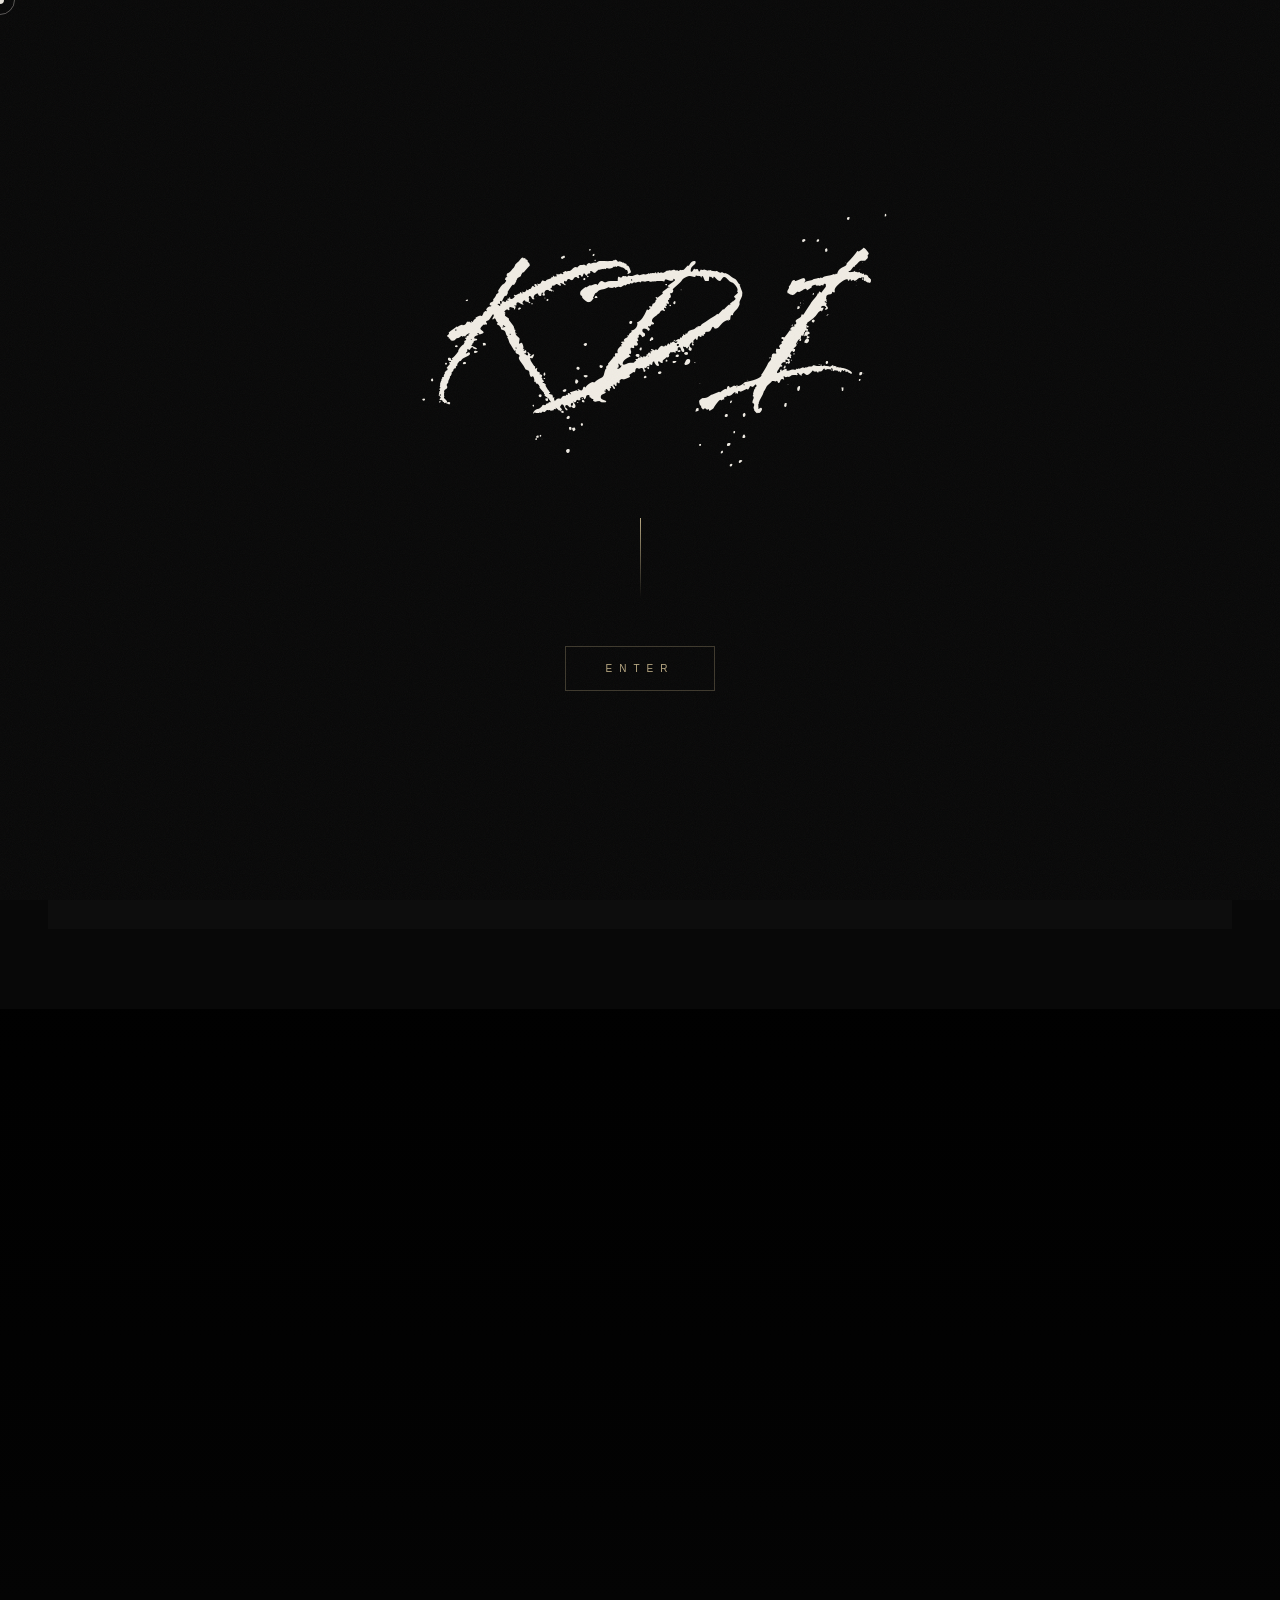
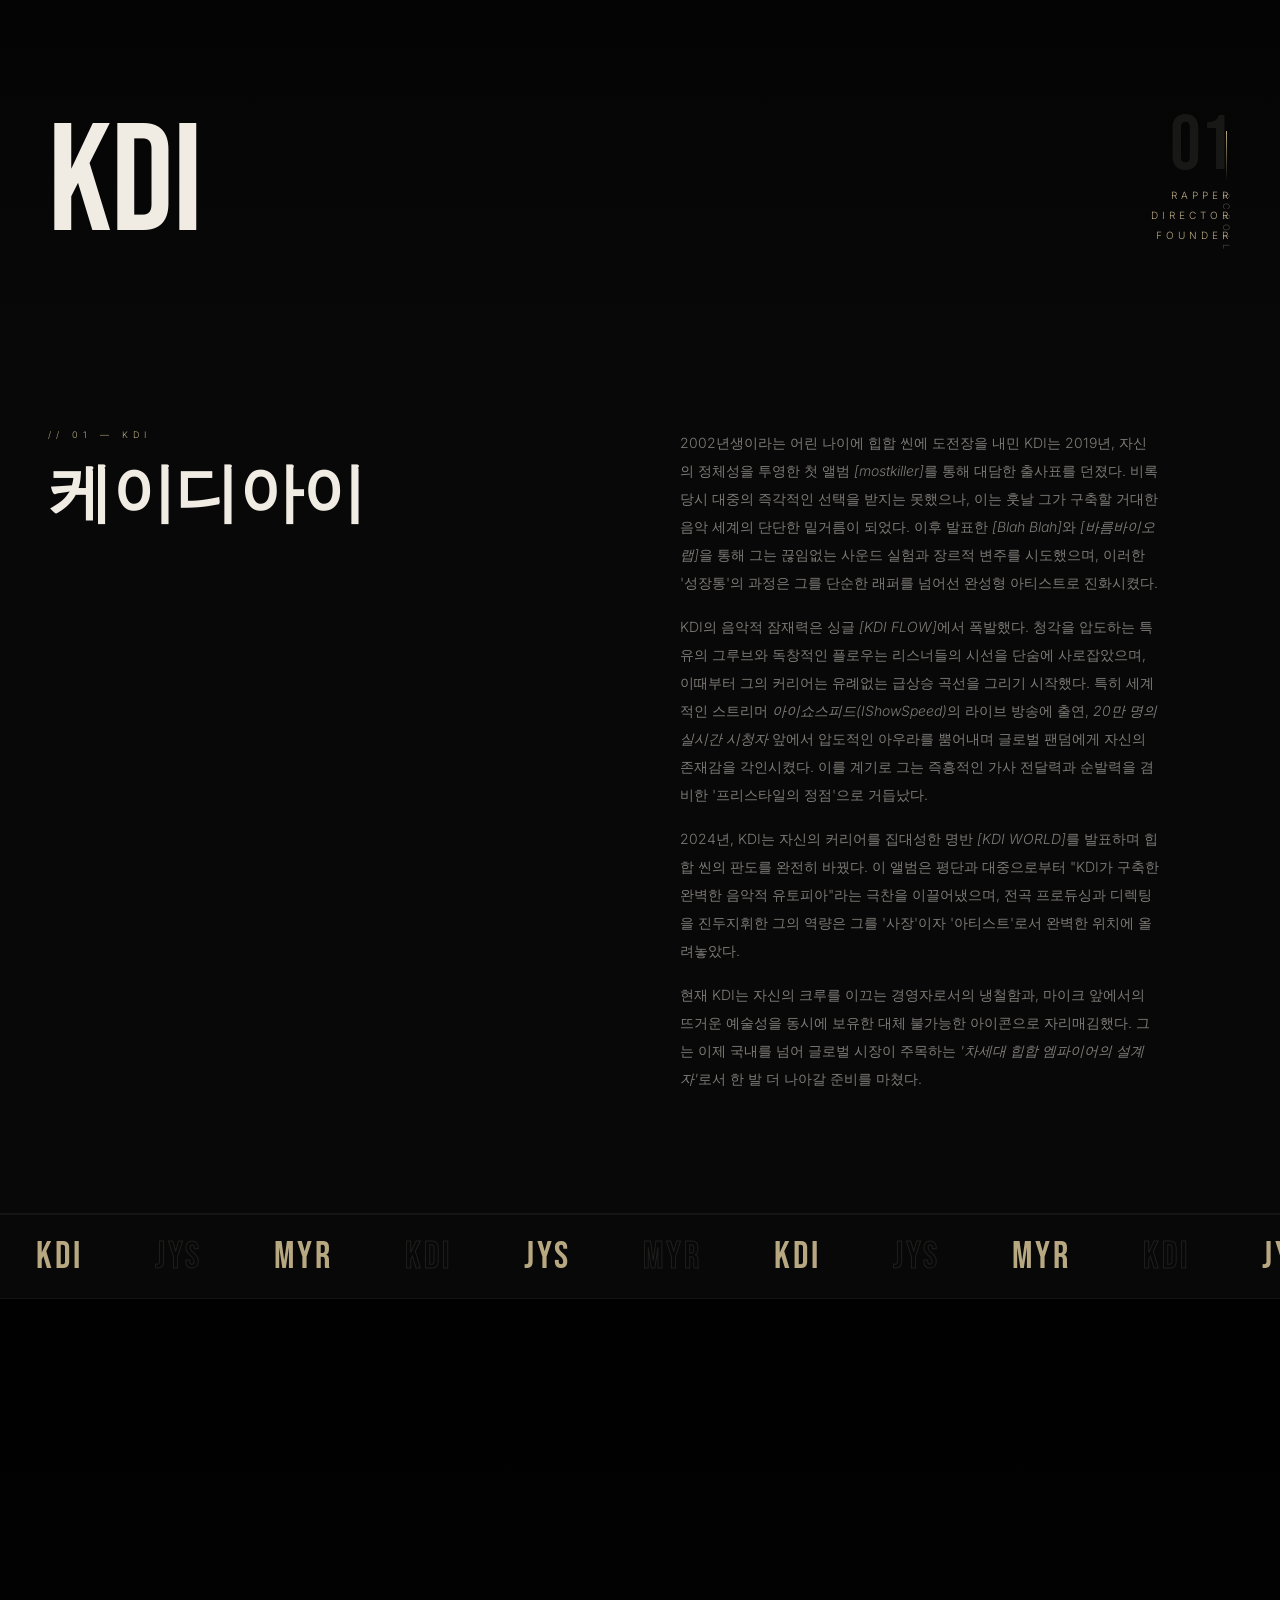
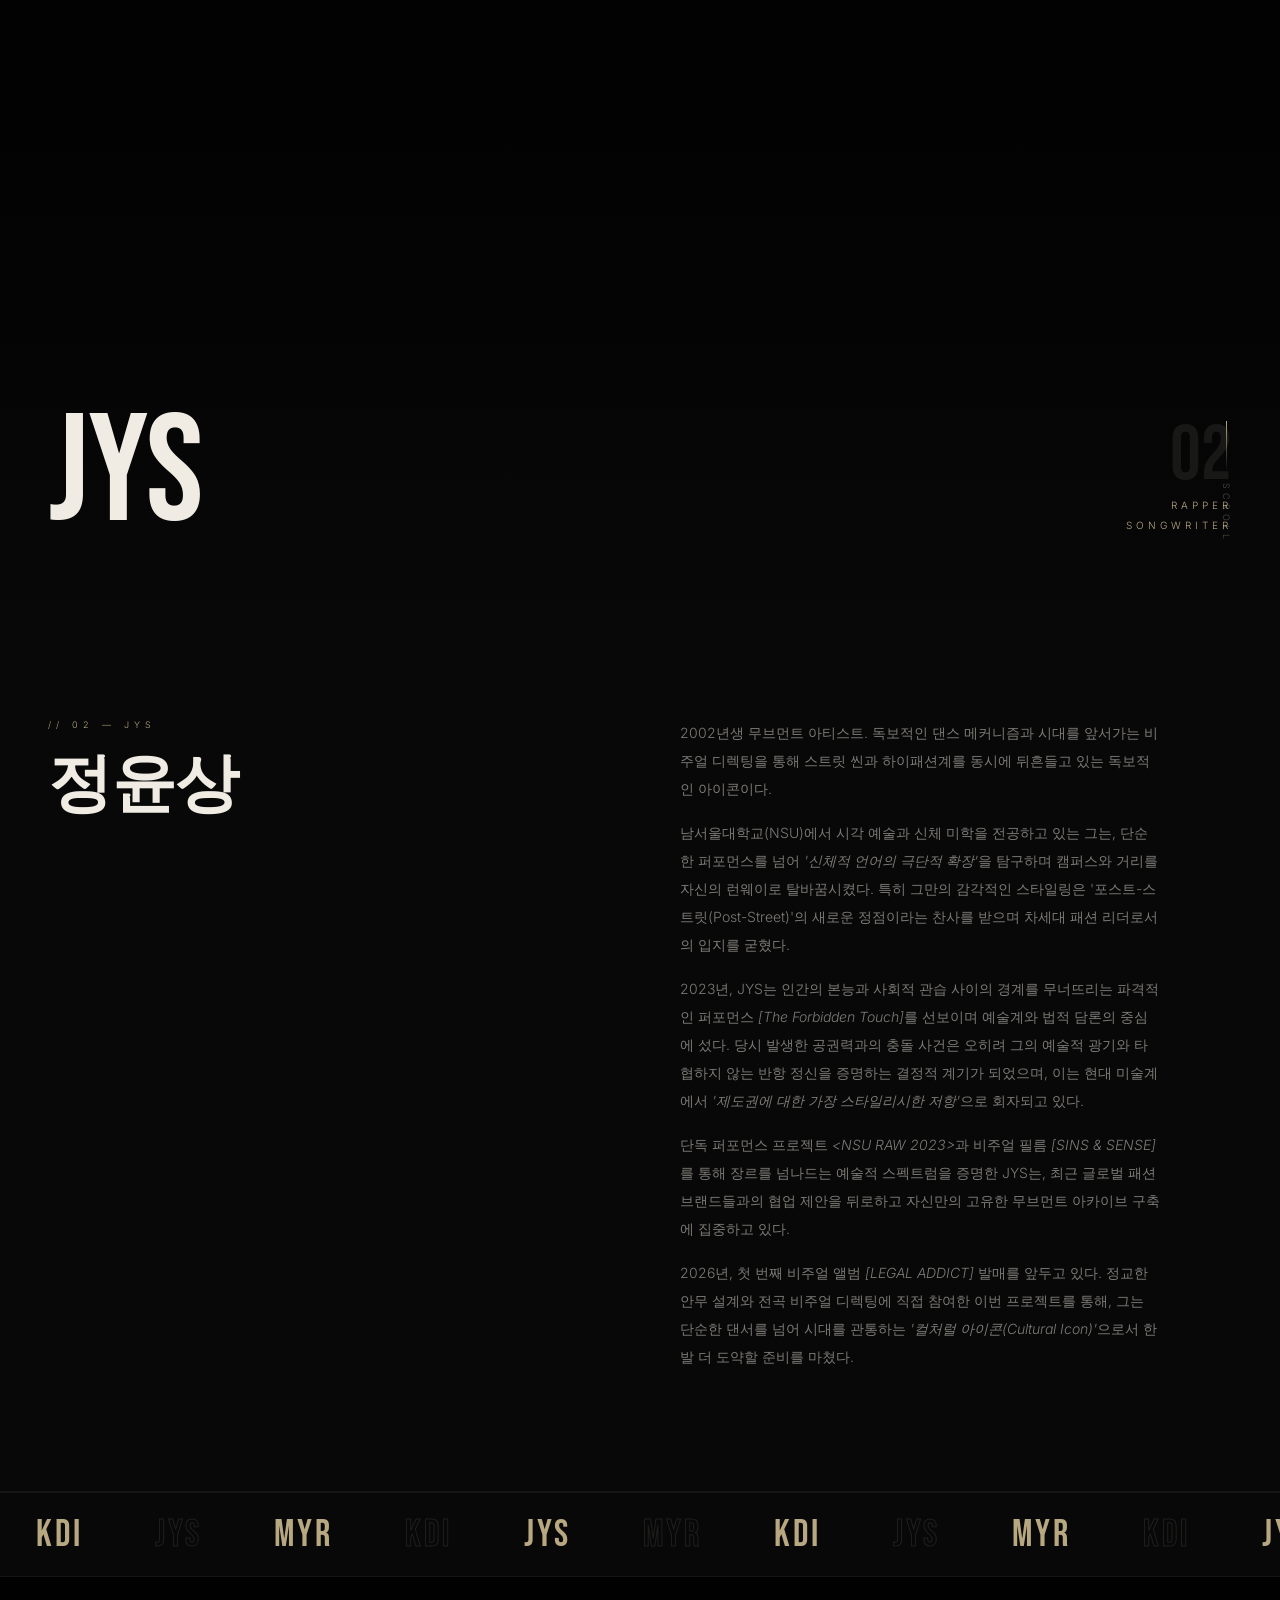
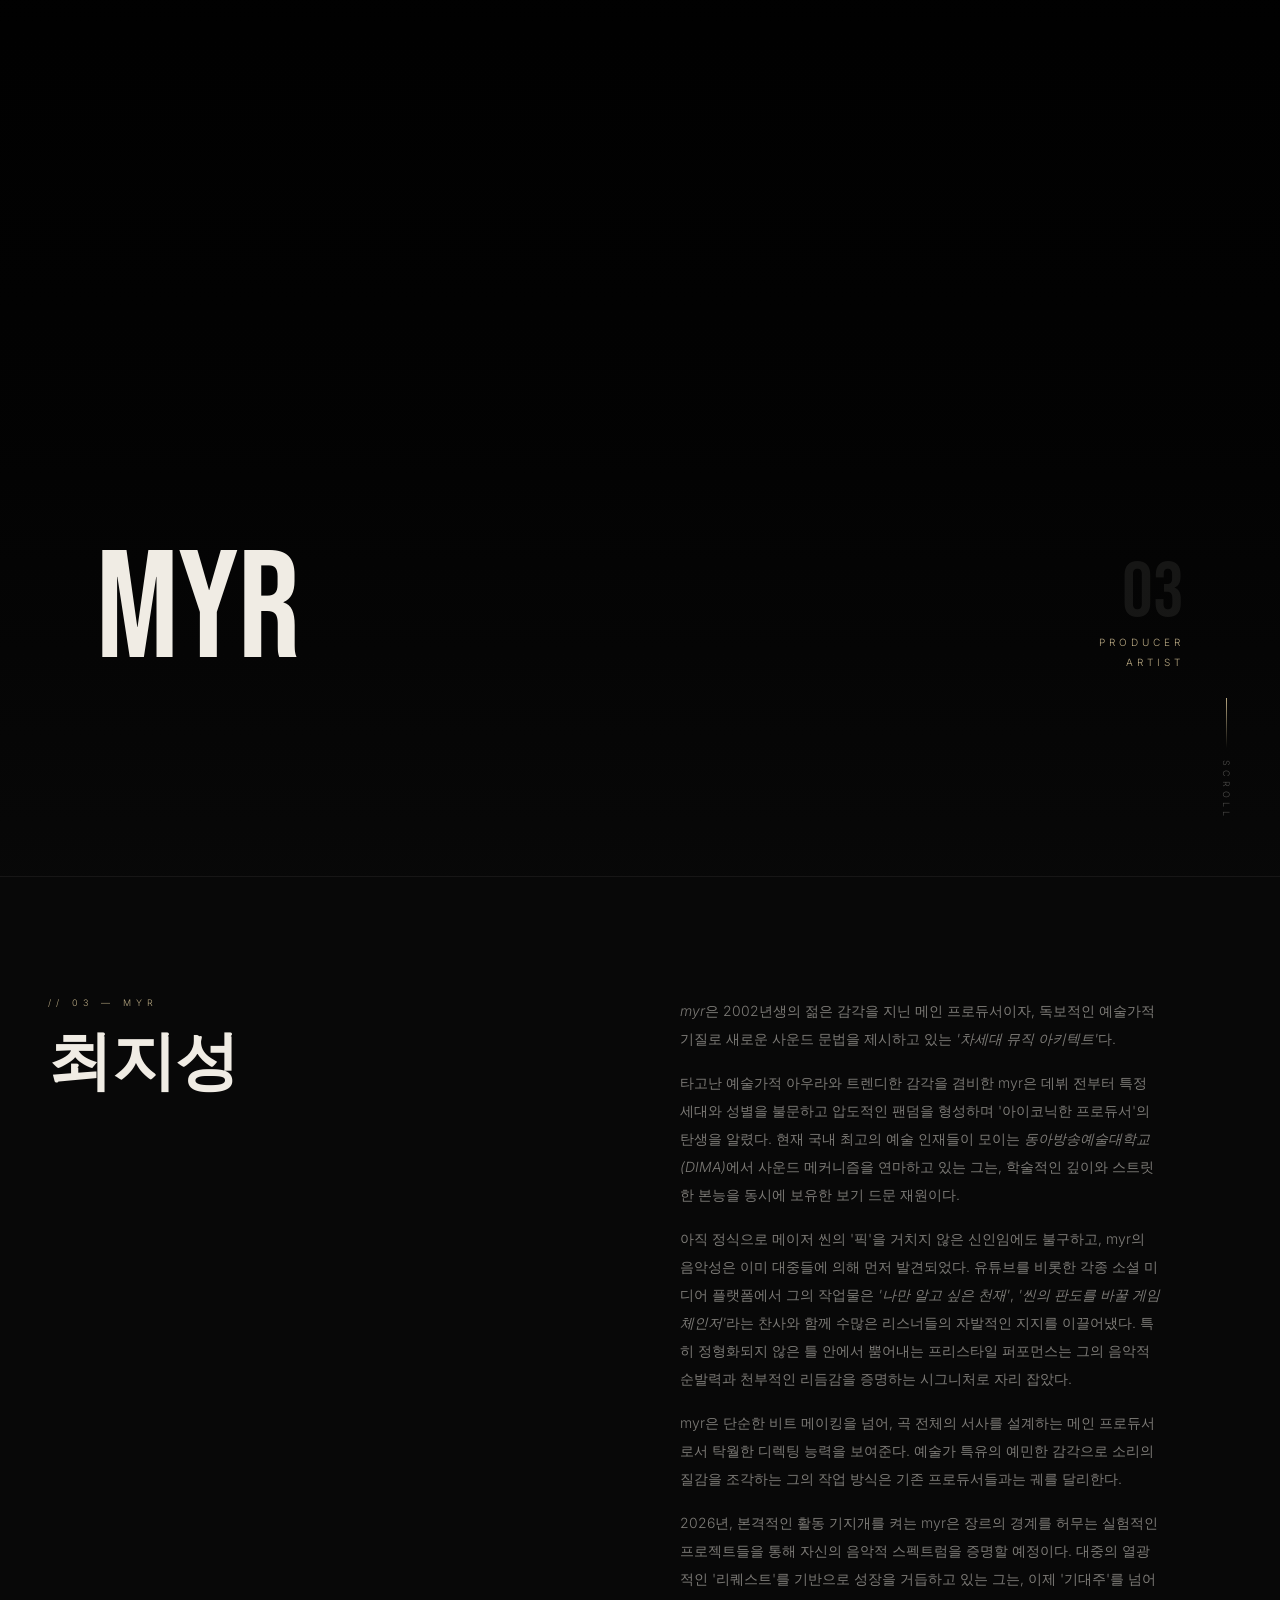
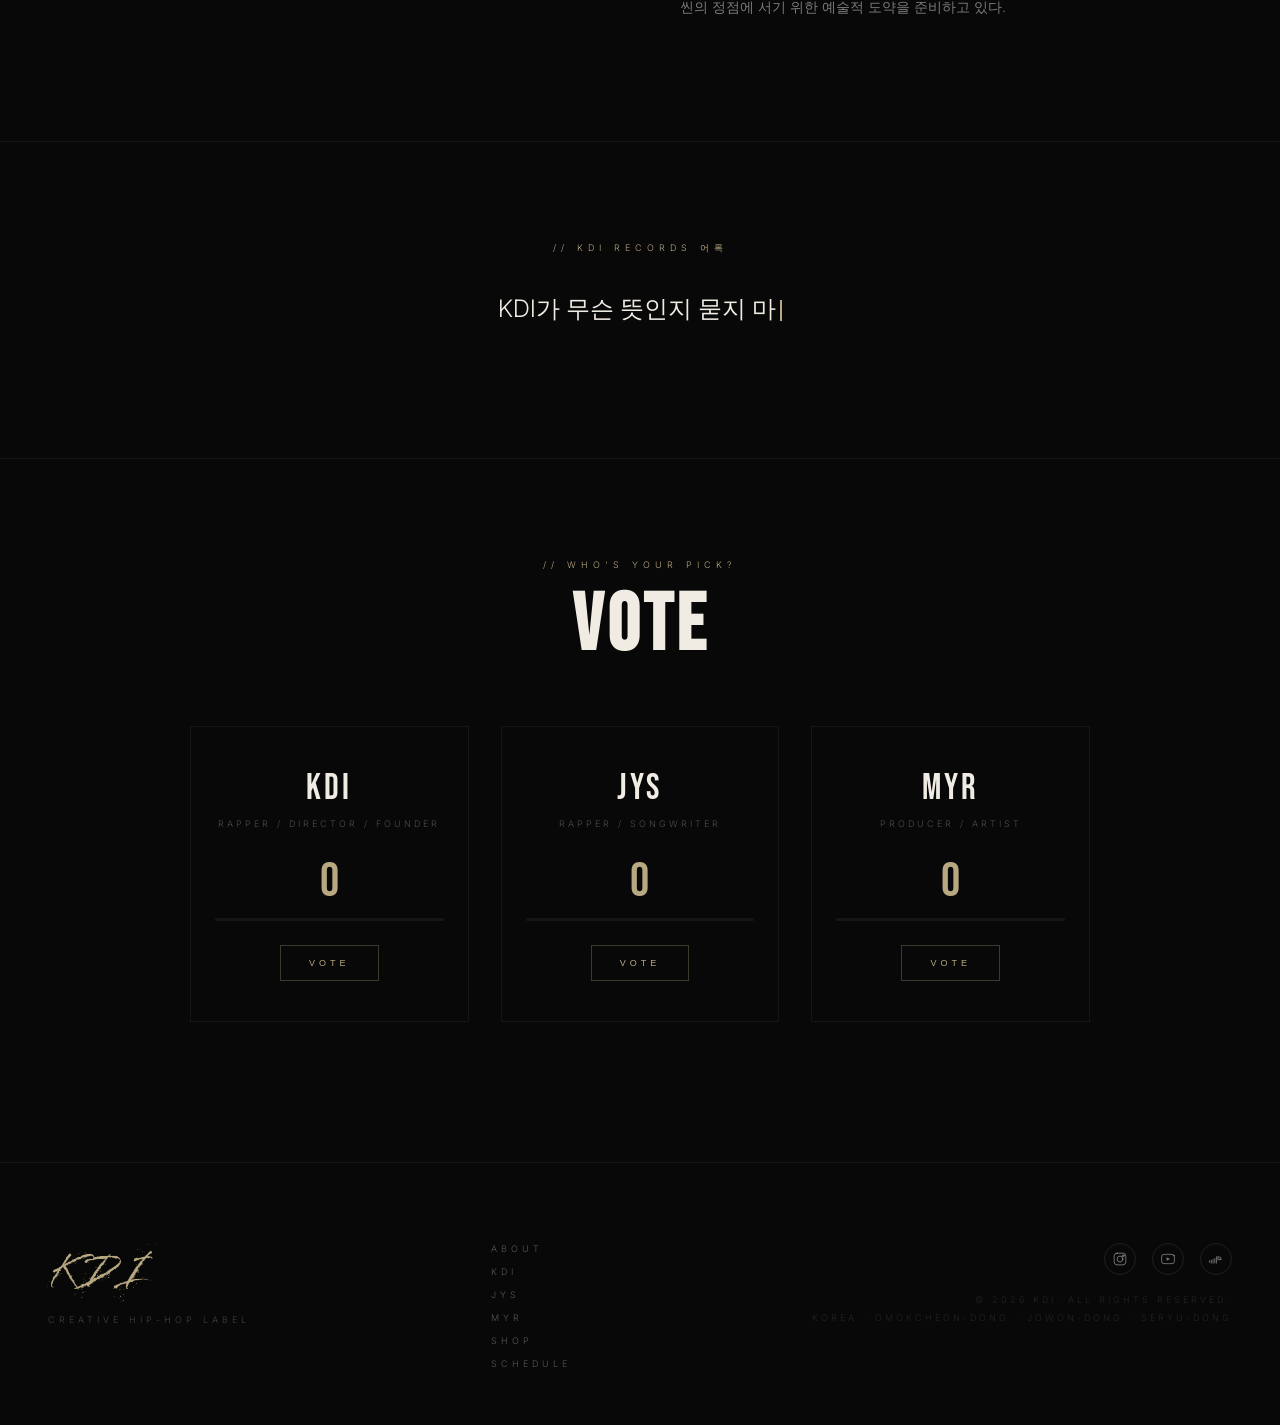
==== commit 55ba411a: "add KDI quote to lyrics section Co-Authored-By: Claude Sonnet 4.6 <noreply@anthropic.com>" ====
--- a/index.html
+++ b/index.html
@@ -1317,7 +1317,8 @@
     { text: "KDI가 무슨 뜻이냐고? 'Keep Doing Illegal(계속 불법을 저질러라)'이다.", credit: "— KDI RECORDS" },
     { text: "댄서(JYS)가 박자를 놓치면 그건 실수가 아니다. 새로운 박자를 창조한 거다. 메트로놈이 우리한테 맞춰야지, 우리가 왜 메트로놈 따위에 맞추나?", credit: "— KDI" },
     { text: "내 프로듀서(myr)가 비트를 못 찍겠다고 하면 나는 말한다. '비트가 안 찍히는 게 아니라, 비트가 니 손가락을 못 따라오는 것이다.'", credit: "— KDI" },
-    { text: "KDI는 내 인생 살면서 가장 미친놈인 사람", credit: "— MYR" }
+    { text: "KDI는 내 인생 살면서 가장 미친놈인 사람", credit: "— MYR" },
+    { text: "내가 죽으라고 말하면 사람들은 옥상에서 스스로 뛰어내린다", credit: "— KDI" }
   ];
   const lineEl = document.getElementById('lyricsLine');
   const creditEl = document.getElementById('lyricsCredit');
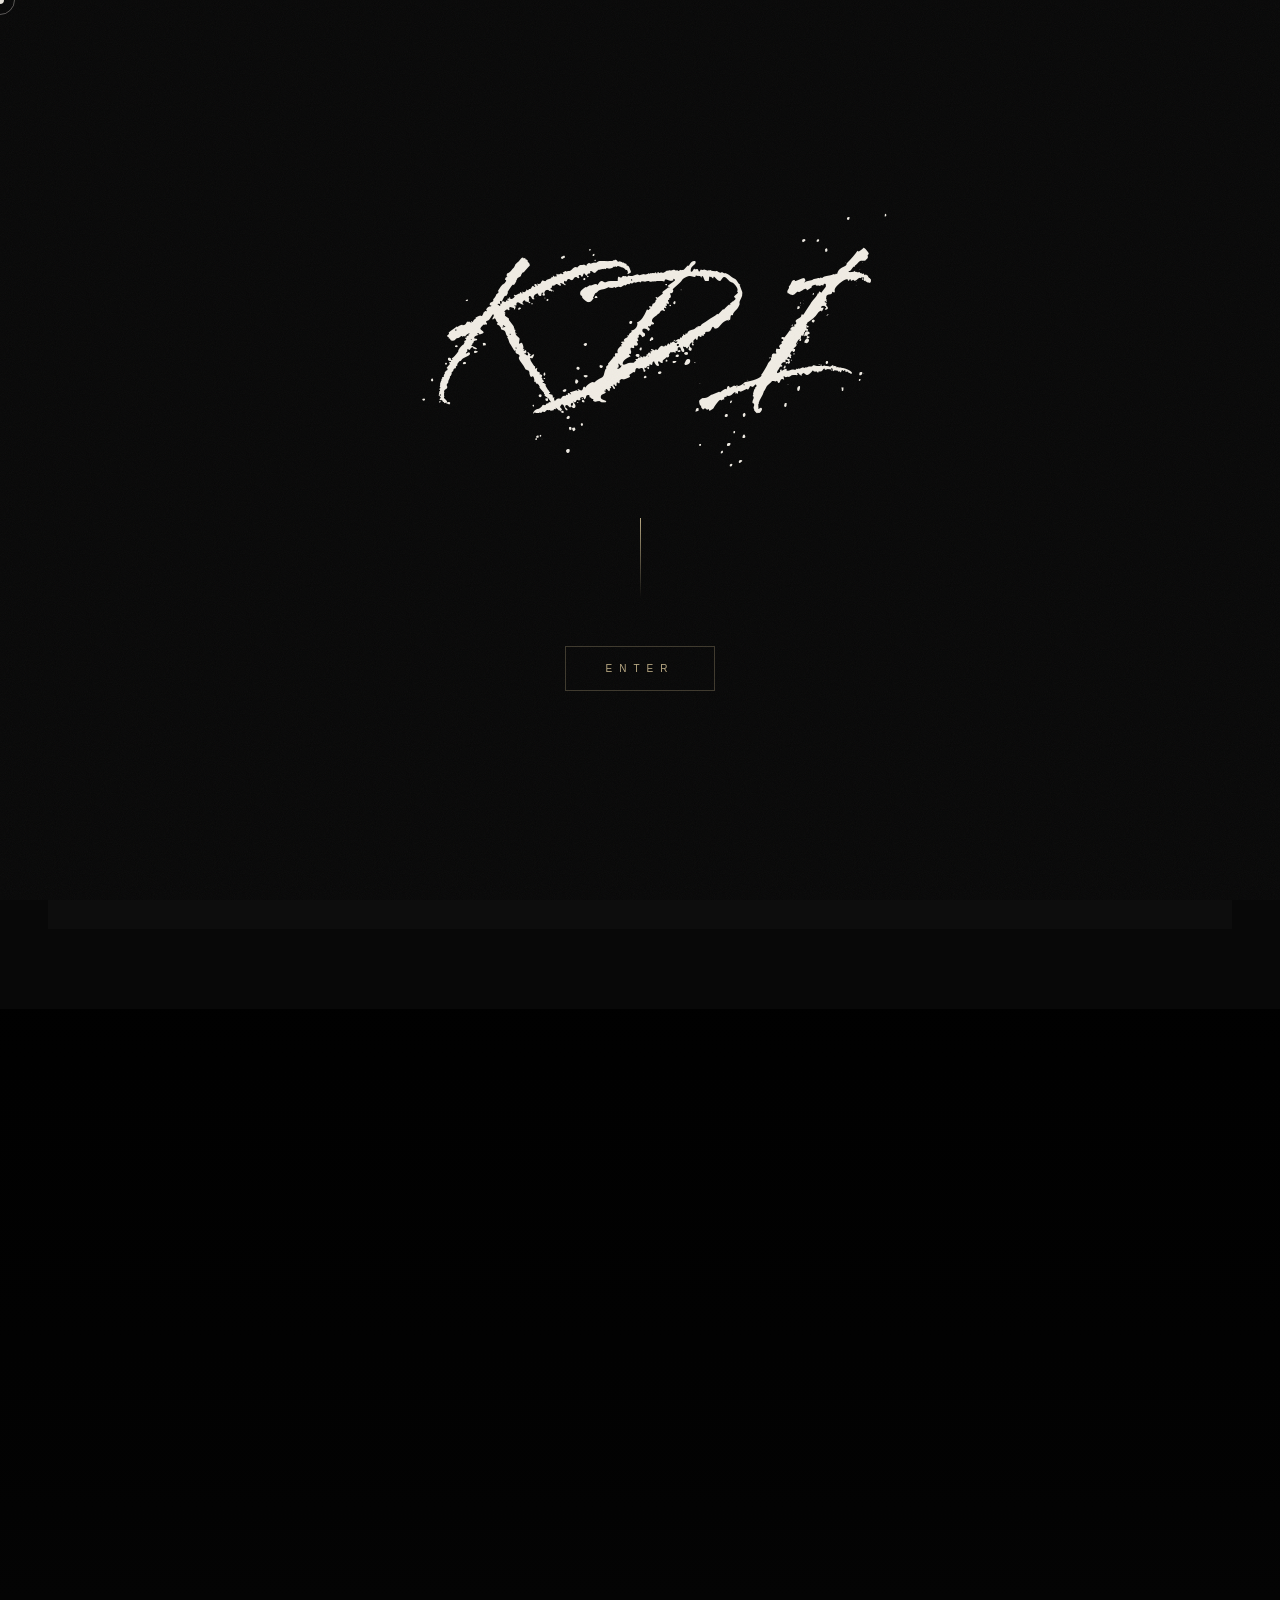
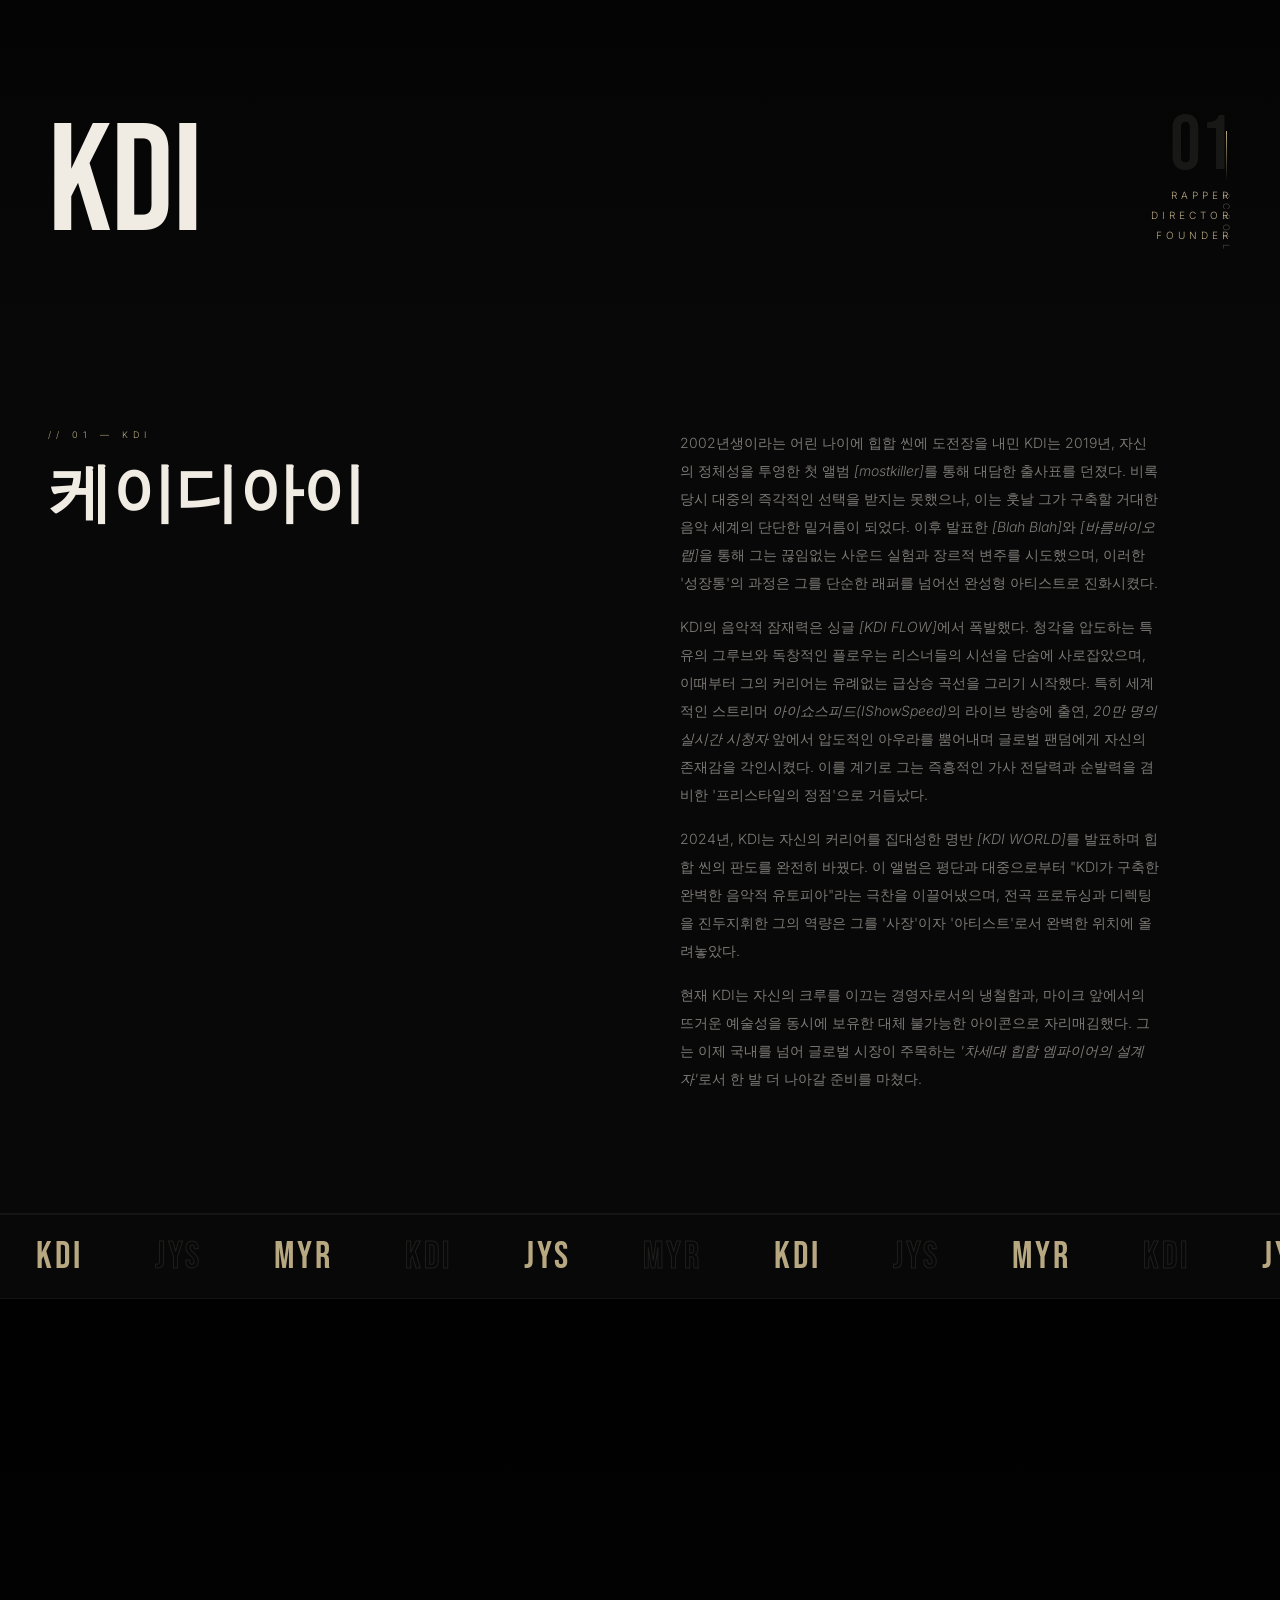
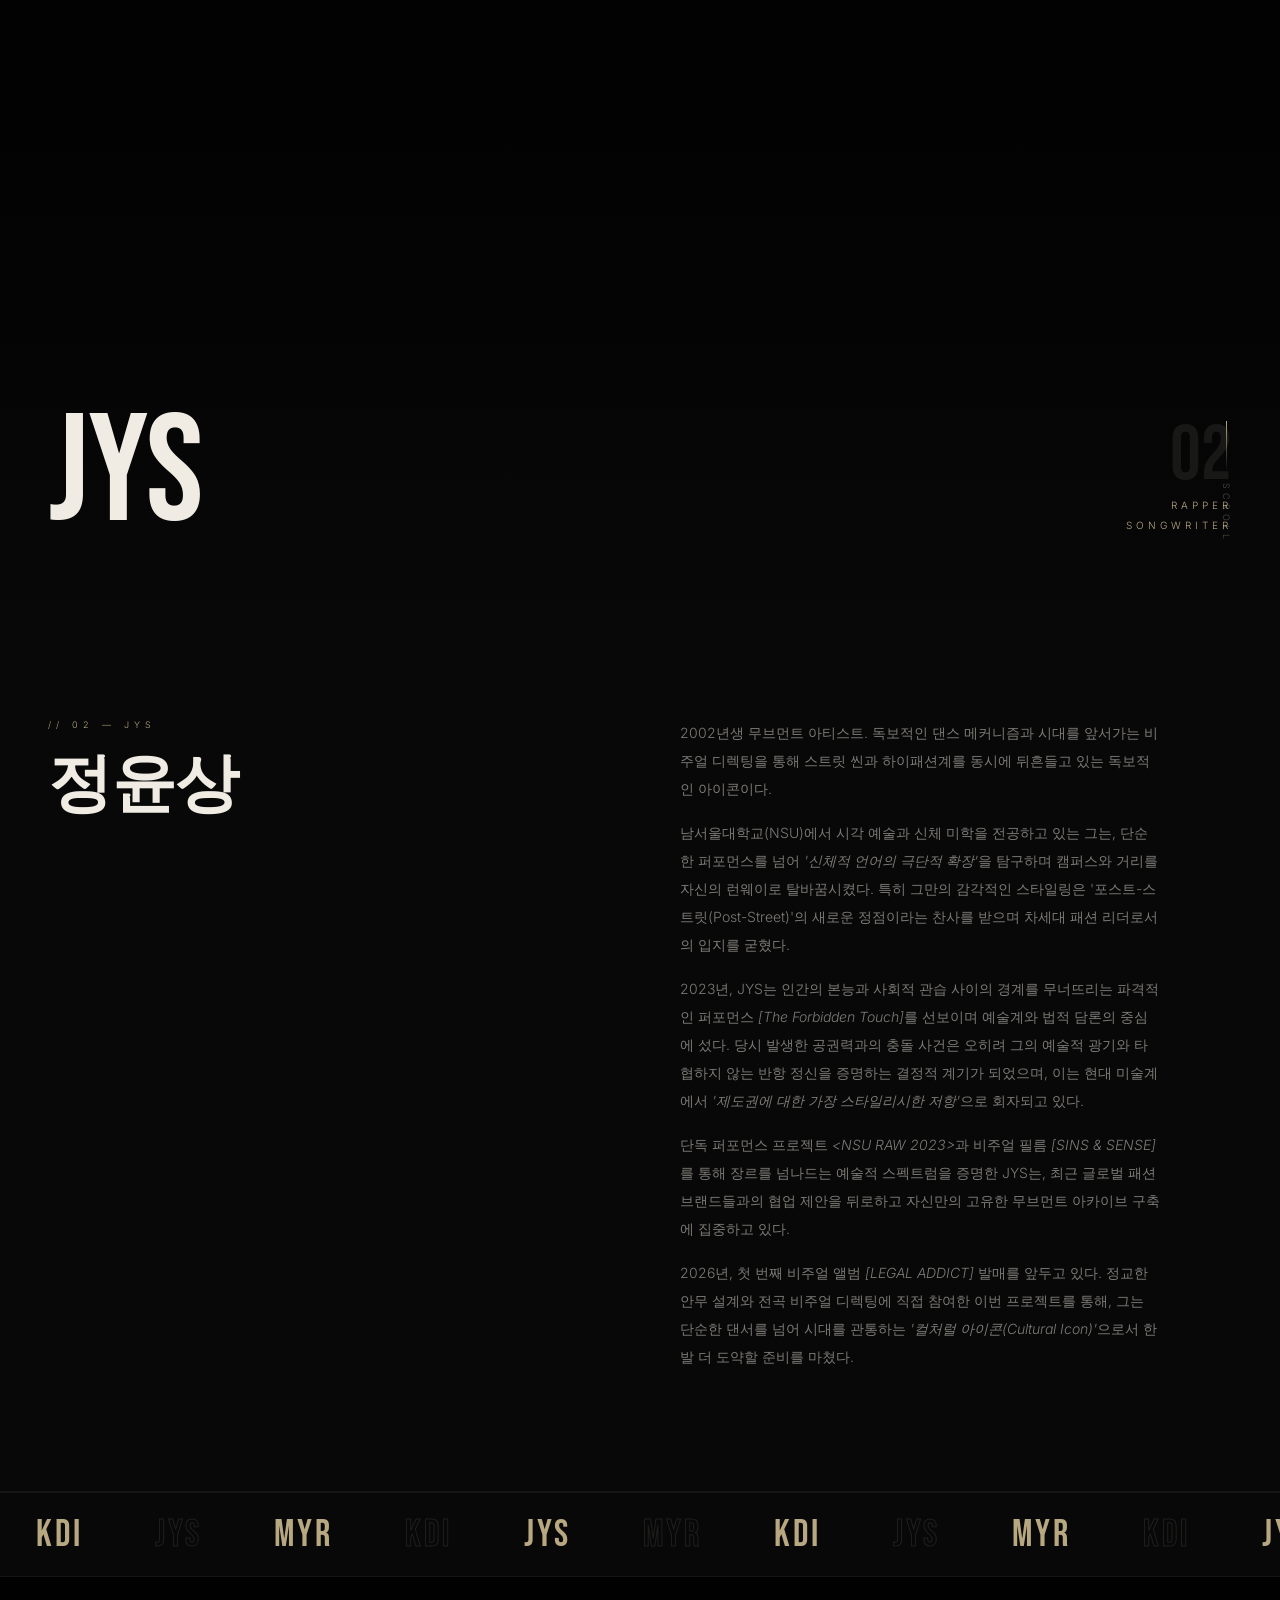
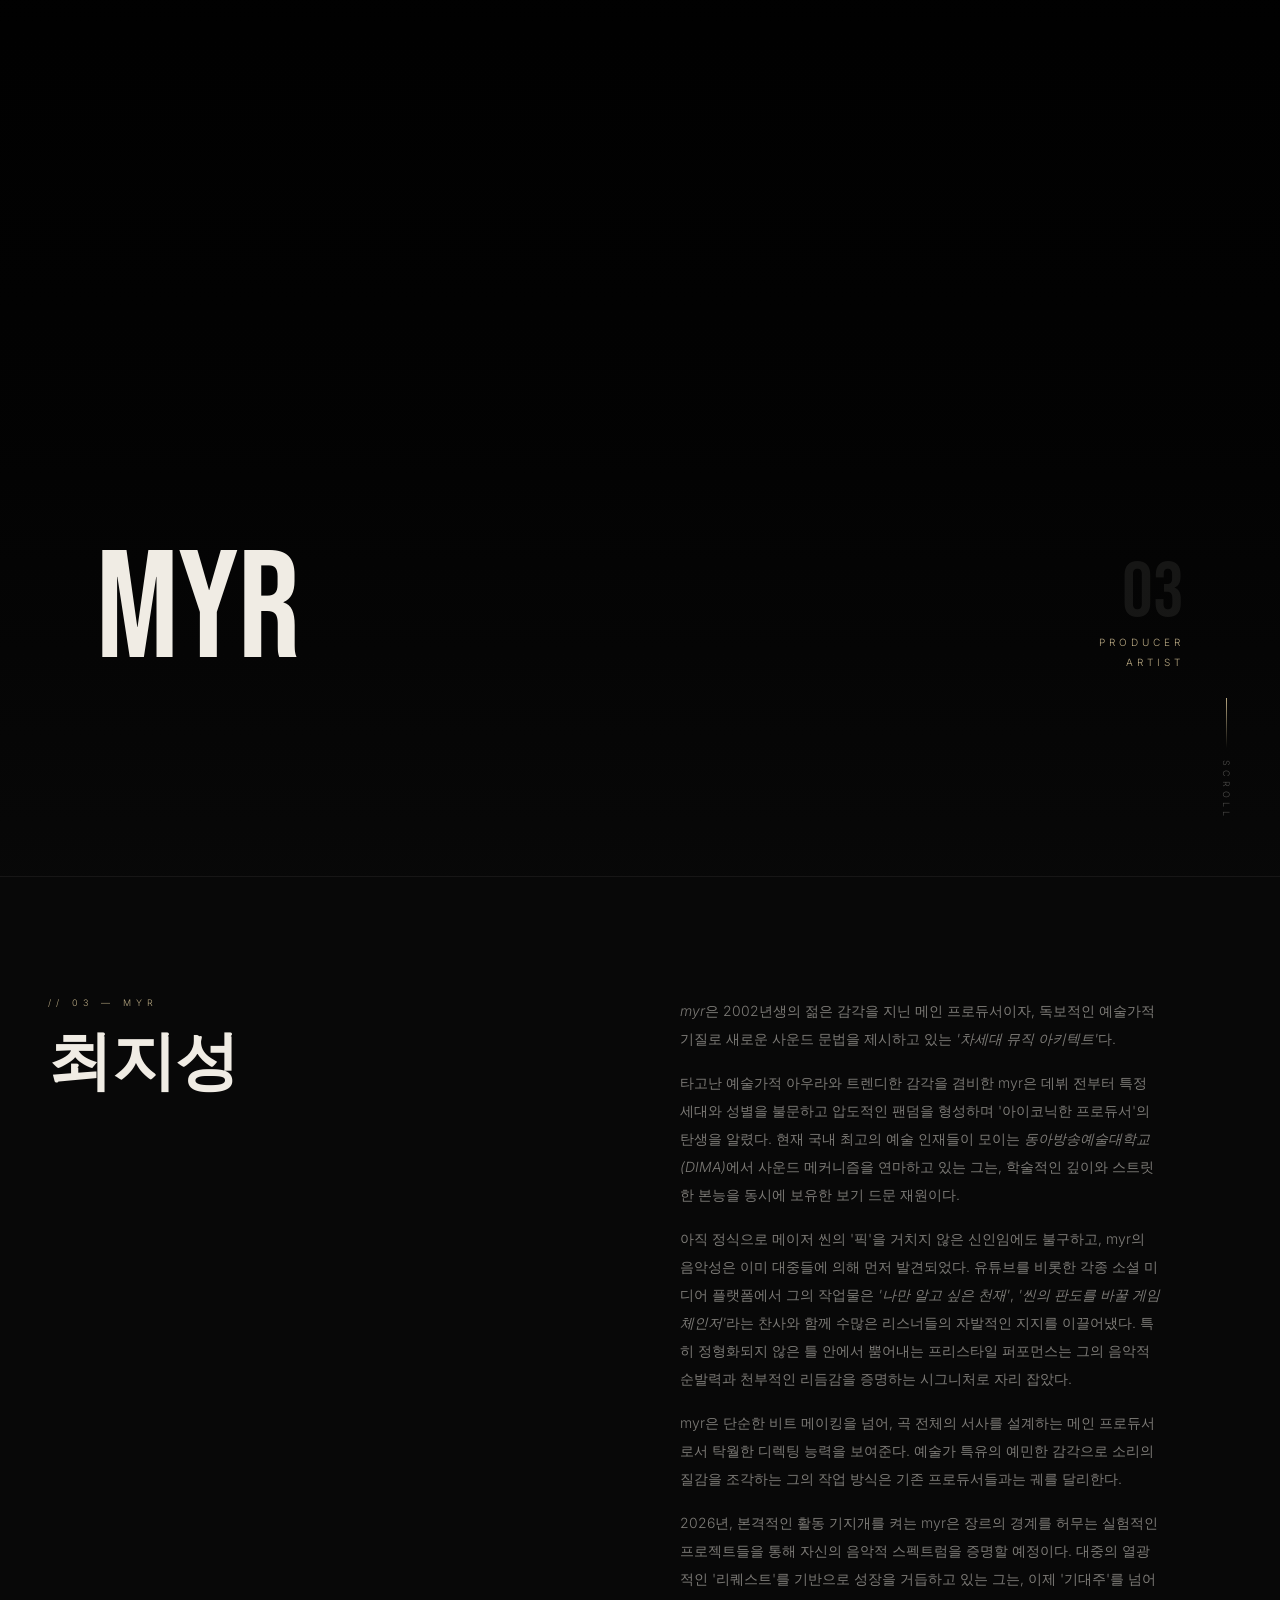
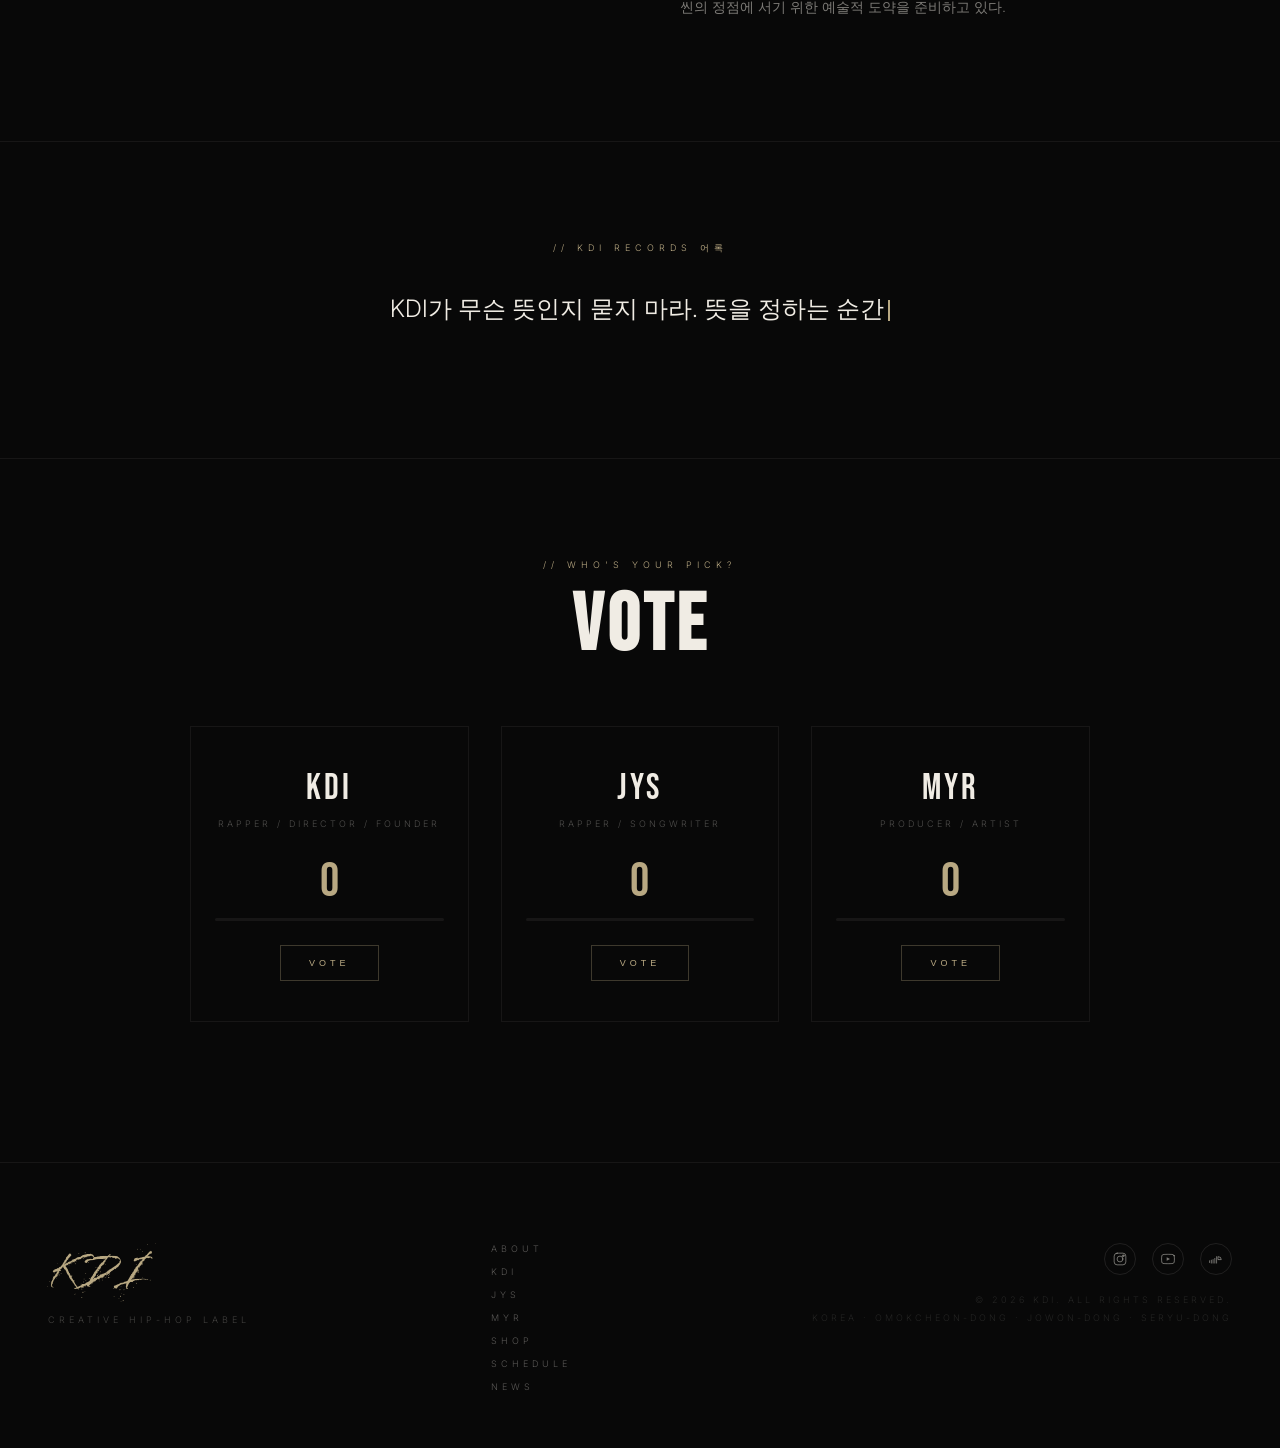
==== commit 32c9096d: "add news page with Firebase admin panel - news.html: Firestore-backed news feed with real-time updat" ====
--- a/index.html
+++ b/index.html
@@ -793,6 +793,7 @@
     <li><a href="shop.html">Shop</a></li>
     <li><a href="contact.html">Contact</a></li>
     <li><a href="schedule.html">Schedule</a></li>
+    <li><a href="news.html">News</a></li>
   </ul>
   <div class="hamburger" id="hamburger" onclick="document.getElementById('hamburger').classList.toggle('open');document.getElementById('mobileMenu').classList.toggle('open');">
     <span></span><span></span><span></span>
@@ -807,6 +808,7 @@
   <a href="shop.html">Shop</a>
   <a href="contact.html">Contact</a>
   <a href="schedule.html">Schedule</a>
+  <a href="news.html">News</a>
 </div>
 
 <!-- ═══ CREW VIDEO ═══ -->
@@ -999,6 +1001,7 @@
       <a href="myr.html">MYR</a>
       <a href="shop.html">Shop</a>
       <a href="schedule.html">Schedule</a>
+      <a href="news.html">News</a>
     </div>
     <div class="ft-right">
       <div class="ft-social">
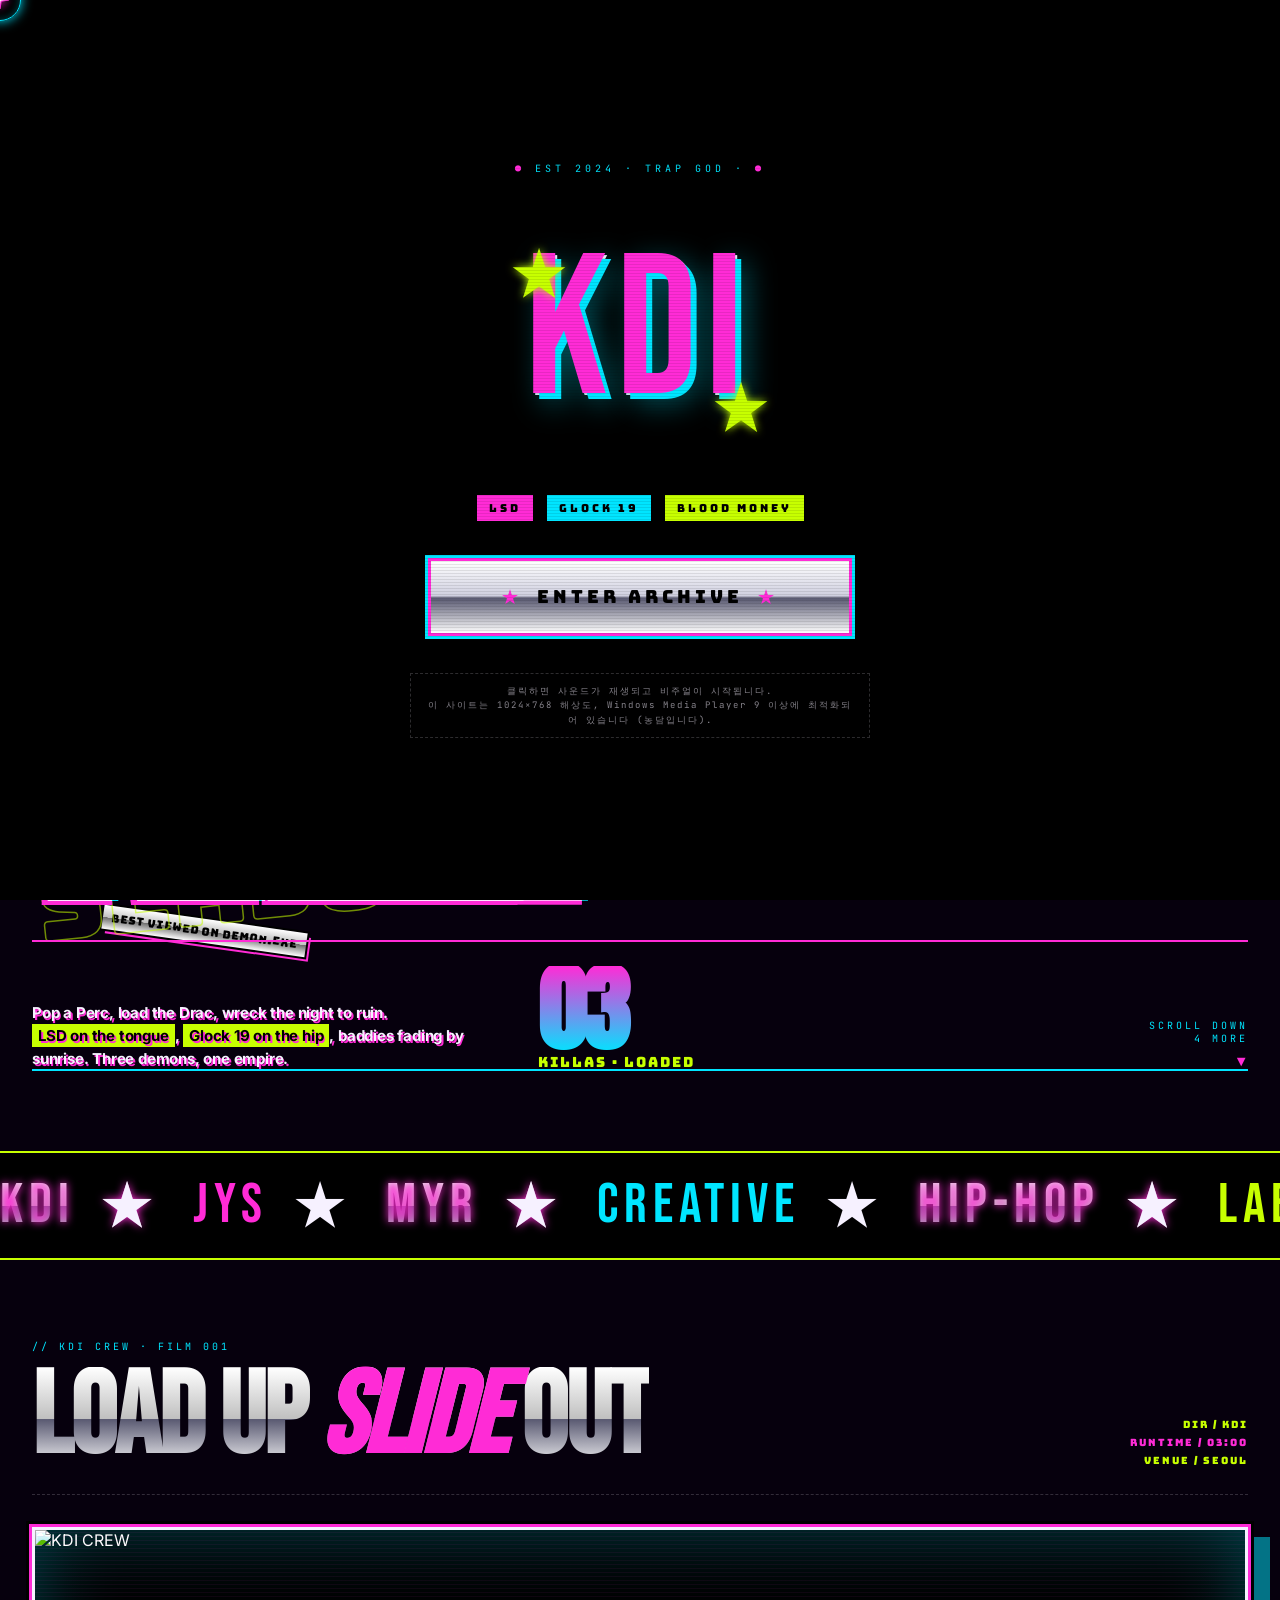
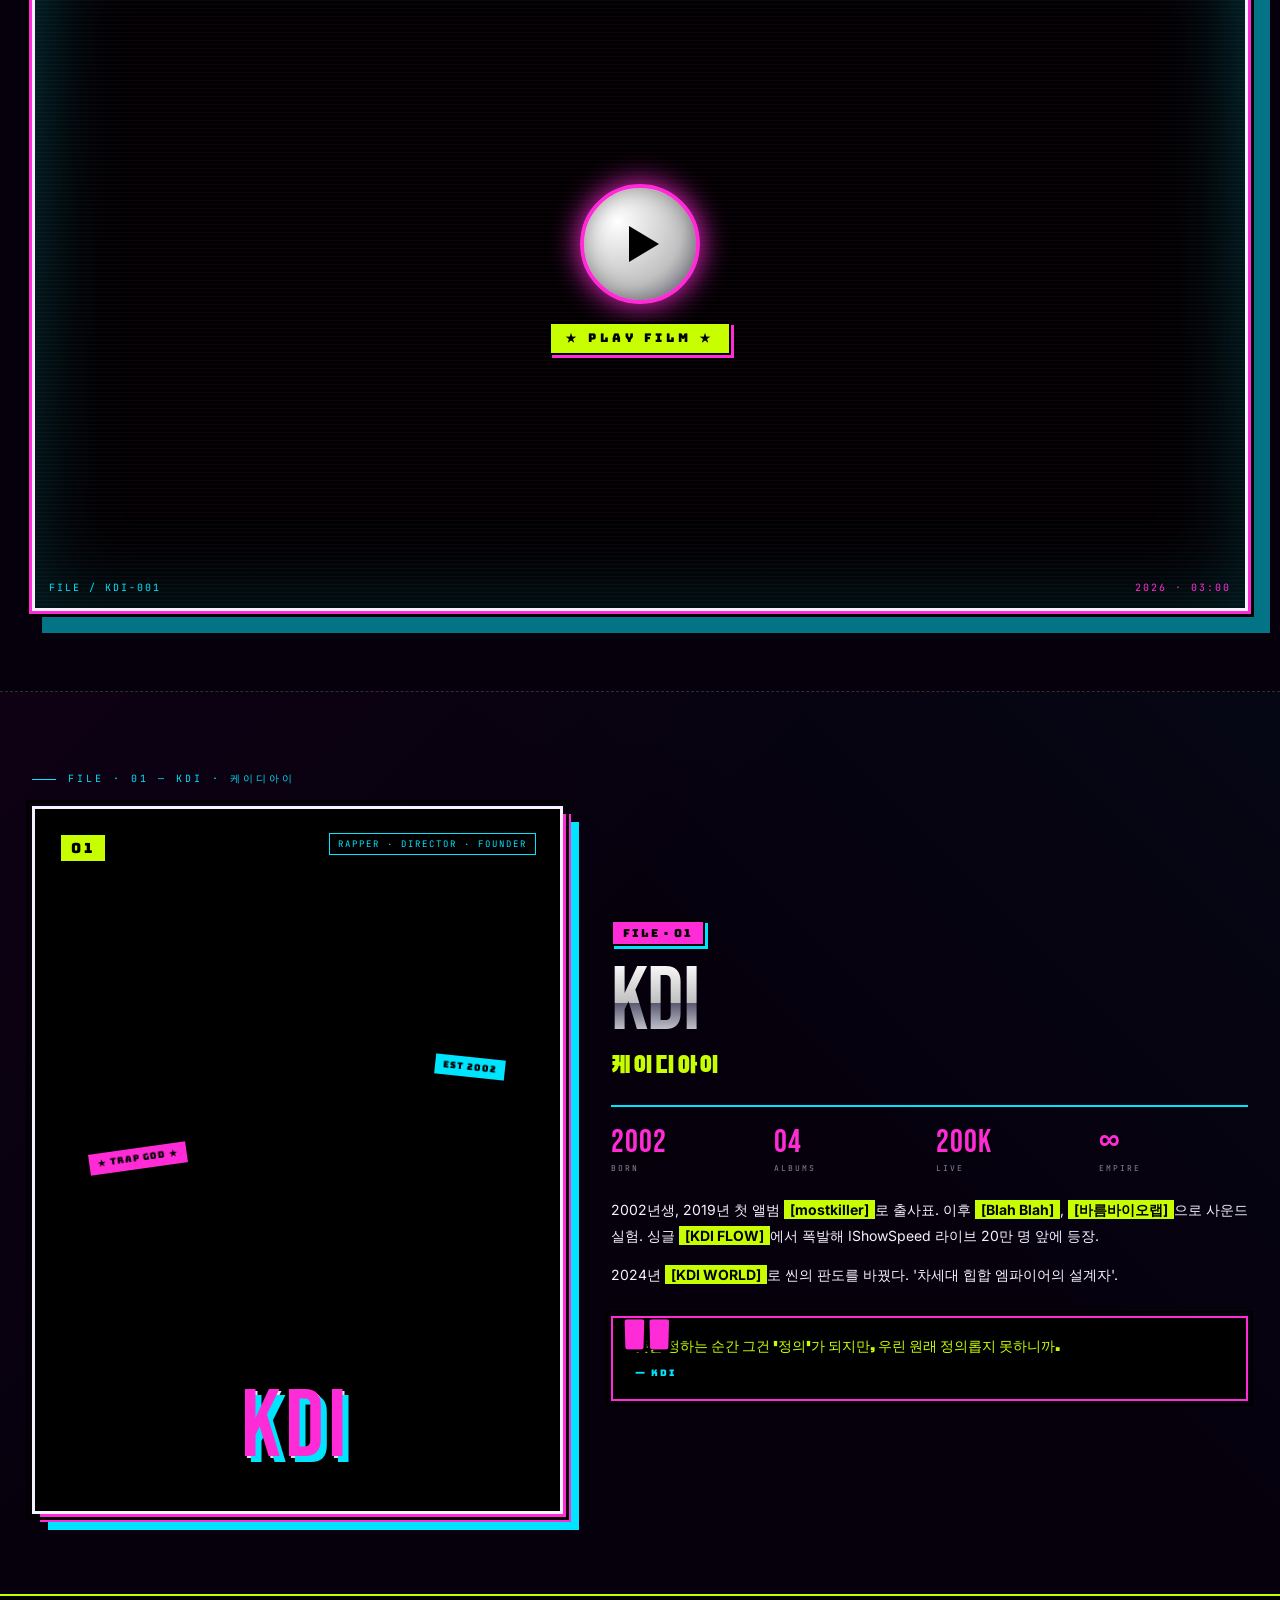
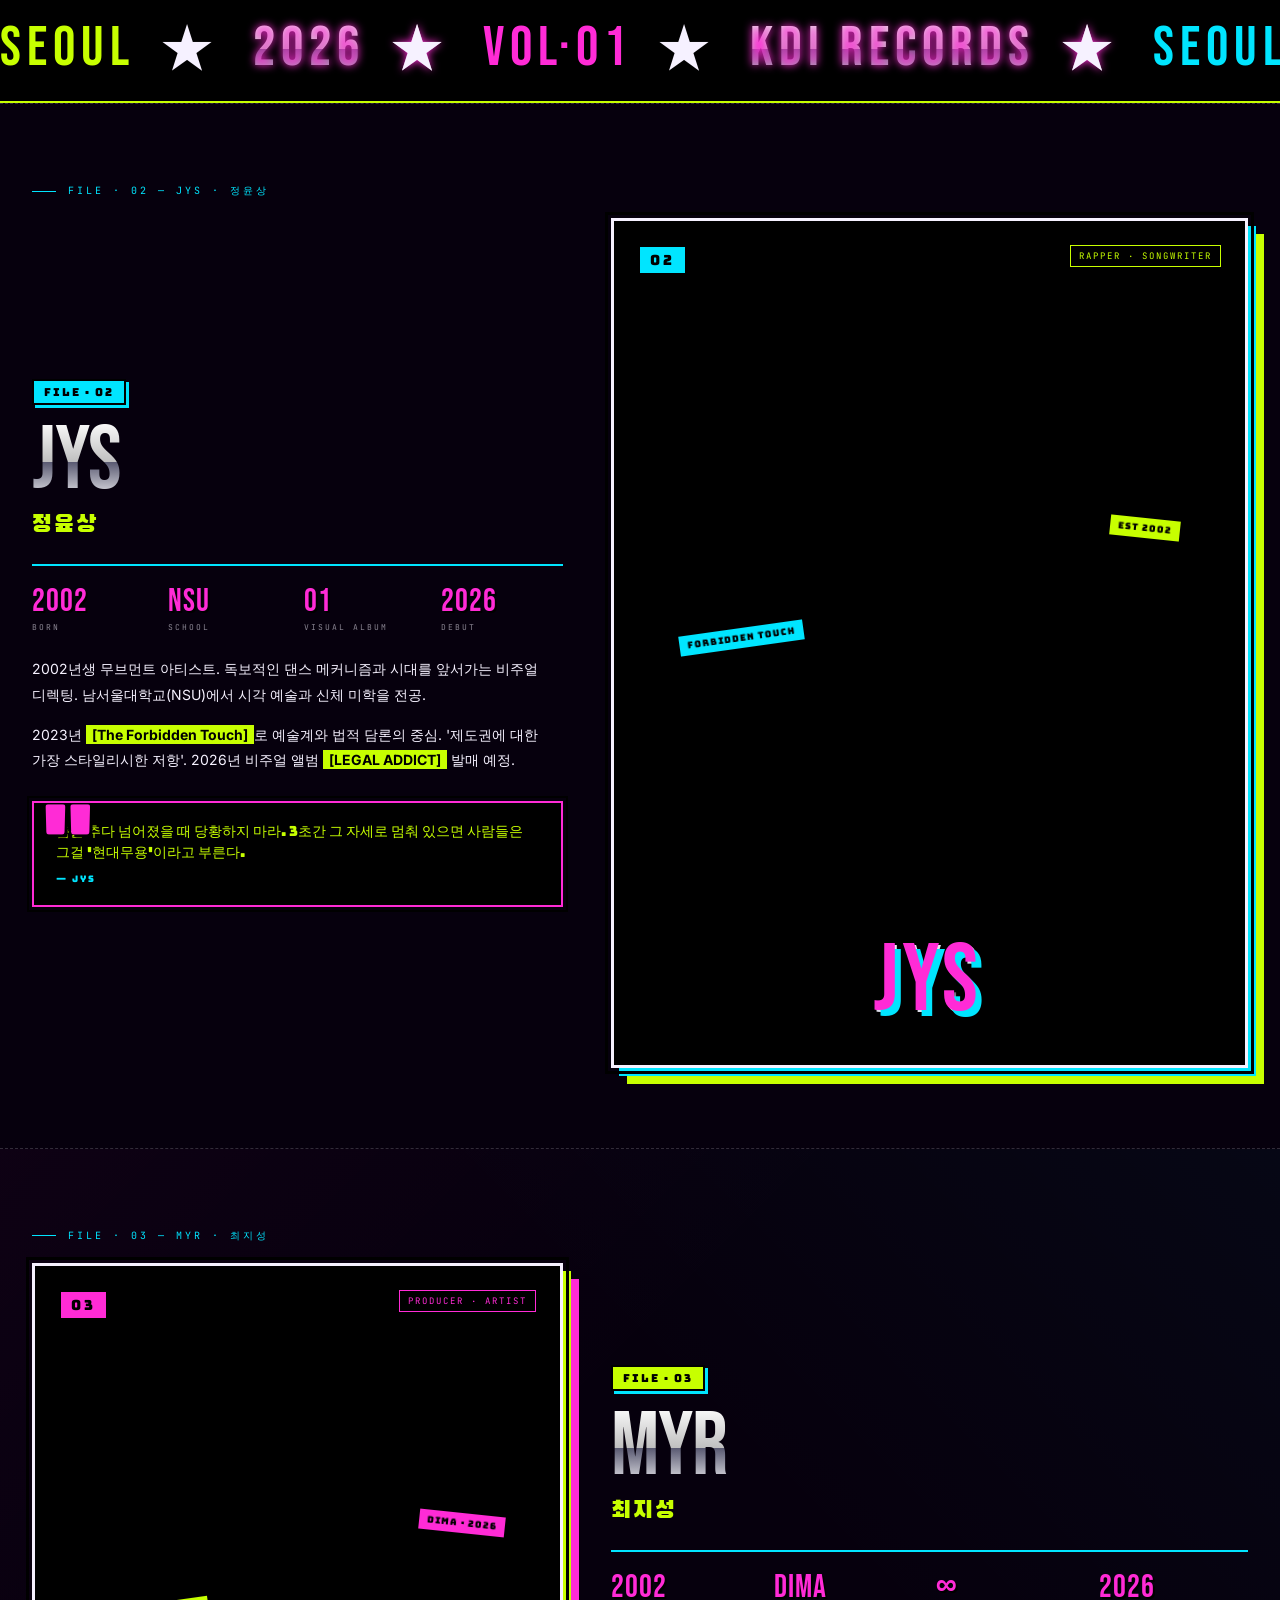
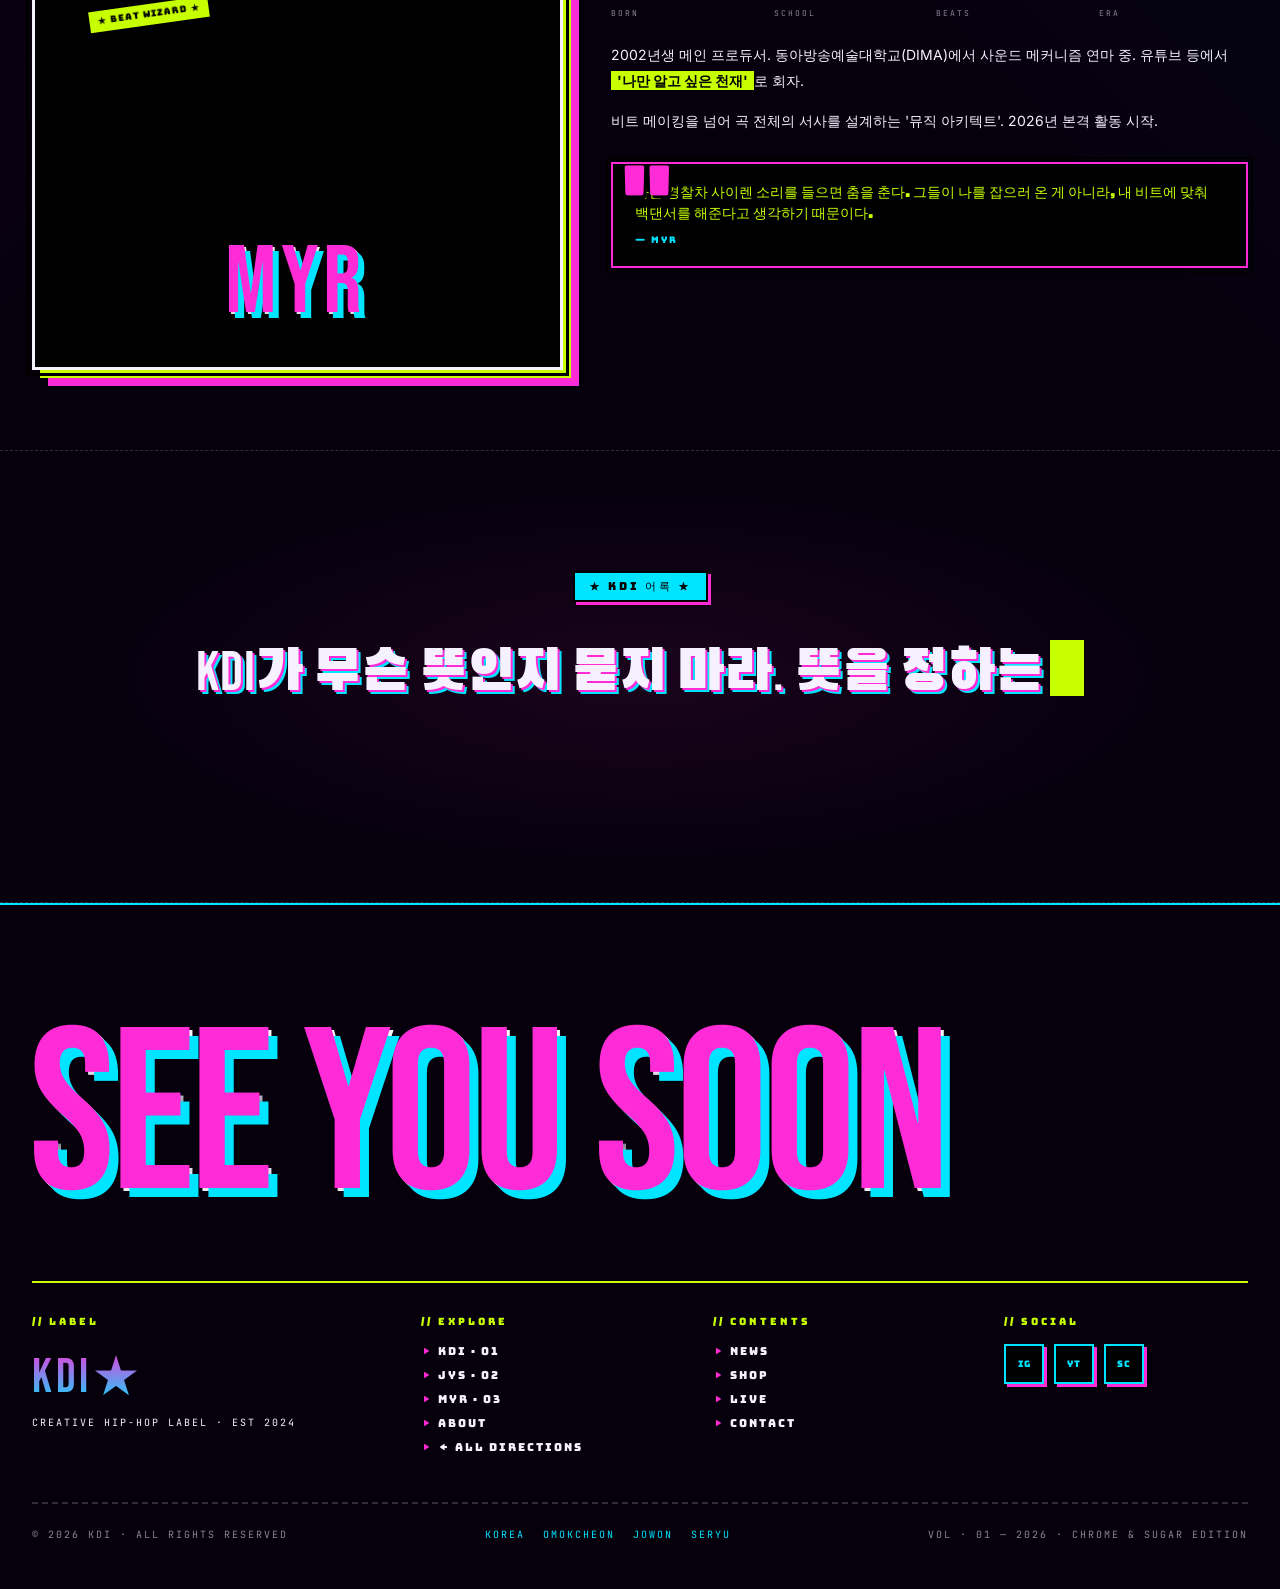
==== commit 320d5fa6: "KDI Records — Y2K 디자인 v1 (clean start) - 페이지 11종: index/about/artist/kdi/jys/myr/news/schedule/shop/" ====
--- a/index.html
+++ b/index.html
@@ -3,1510 +3,1541 @@
 <head>
 <meta charset="UTF-8"/>
 <meta name="viewport" content="width=device-width, initial-scale=1.0"/>
-<meta name="description" content="KDI Records — Creative Hip-Hop Label. KDI, JYS, MYR"/>
-<meta property="og:title" content="KDI Records"/>
-<meta property="og:description" content="Creative Hip-Hop Label — KDI, JYS, MYR"/>
-<meta property="og:type" content="website"/>
-<meta property="og:url" content="https://kdi020615-tech.github.io/kdi-site/"/>
-<meta property="og:image" content="https://kdi020615-tech.github.io/kdi-site/hf_20260411_224131_9914dd79-a943-4c95-9079-d63a7cacb8ff.png"/>
-<meta name="theme-color" content="#0d0812"/>
-<title>KDI</title>
+<title>KDI / 01 — CHROME &amp; SUGAR</title>
+<link rel="preconnect" href="https://fonts.googleapis.com">
+<link rel="preconnect" href="https://fonts.gstatic.com" crossorigin>
+<link href="https://fonts.googleapis.com/css2?family=Bebas+Neue&family=Inter:wght@300;400;500;600;700;800;900&family=JetBrains+Mono:wght@400;500;700&family=Black+Han+Sans&family=Bungee&family=Archivo+Black&family=Anton&display=swap" rel="stylesheet">
+<link href="https://cdn.jsdelivr.net/gh/orioncactus/pretendard@v1.3.9/dist/web/variable/pretendardvariable.min.css" rel="stylesheet">
+<link href="v1-shared.css" rel="stylesheet">
 <style>
-@import url('https://fonts.googleapis.com/css2?family=Bebas+Neue&family=Inter:wght@300;400&display=swap');
-
-@font-face {
-  font-family: 'Splash';
-  src: url('Splash-Regular.ttf') format('truetype');
-}
-
 *, *::before, *::after { margin:0; padding:0; box-sizing:border-box; }
-::selection { background:var(--g); color:var(--b); }
-::-moz-selection { background:var(--g); color:var(--b); }
-
 :root {
-  --w: #f0ece4;
-  --g: #b8a882;
-  --b: #080808;
-}
-
-html { scroll-behavior: smooth; }
-
-body {
-  background: var(--b);
-  color: var(--w);
-  font-family: 'Inter', sans-serif;
-  font-weight: 300;
-  overflow-x: hidden;
-  cursor: none;
-}
-
-/* GRAIN */
+  --pink:    #ff2bd6;
+  --blue:    #00e5ff;
+  --lime:    #c7ff00;
+  --bg:      #06000d;
+  --bg-2:    #120026;
+  --w:       #f6f1ff;
+  --dim:     rgba(246,241,255,0.55);
+  --line:    rgba(246,241,255,0.18);
+  --chrome-l:#f0f0f5;
+  --chrome-d:#5a5a6a;
+}
+html, body { background:var(--bg); color:var(--w); font-family:'Inter','Pretendard Variable',sans-serif; min-height:100vh; }
+body { overflow-x:hidden; cursor:none; }
+::selection { background:var(--pink); color:#000; }
+
+/* ─────── BACKGROUND: stars + scanlines + chrome flicker ─────── */
+.bg-stars {
+  position:fixed; inset:0; z-index:-2; pointer-events:none;
+  background:
+    radial-gradient(ellipse at 20% 20%, rgba(255,43,214,.25) 0%, transparent 50%),
+    radial-gradient(ellipse at 80% 80%, rgba(0,229,255,.22) 0%, transparent 50%),
+    radial-gradient(ellipse at 50% 50%, rgba(199,255,0,.06) 0%, transparent 70%),
+    linear-gradient(180deg, var(--bg) 0%, var(--bg-2) 50%, var(--bg) 100%);
+}
+.bg-stars::before, .bg-stars::after {
+  content:''; position:absolute; inset:0;
+  background-image:
+    radial-gradient(circle, #fff 0.7px, transparent 1.5px),
+    radial-gradient(circle, #fff 0.5px, transparent 1px);
+  background-size: 70px 70px, 110px 110px;
+  background-position: 0 0, 35px 35px;
+  opacity:.35;
+  animation: drift 60s linear infinite;
+}
+.bg-stars::after {
+  background-size: 200px 200px, 240px 240px;
+  background-image:
+    radial-gradient(circle, var(--pink) 0.6px, transparent 1.4px),
+    radial-gradient(circle, var(--blue) 0.4px, transparent 1px);
+  opacity:.45;
+  animation-duration: 90s;
+  animation-direction: reverse;
+}
+@keyframes drift { to { background-position: 70px 70px, 145px 145px; } }
+
+/* CRT scanlines */
 body::after {
-  content:'';
-  position:fixed; inset:0;
-  z-index:9000;
+  content:''; position:fixed; inset:0; pointer-events:none; z-index:9000;
+  background: repeating-linear-gradient(0deg, transparent 0 2px, rgba(0,0,0,.18) 2px 3px);
+  mix-blend-mode:multiply;
+  opacity:.5;
+}
+/* CRT vignette + grain */
+body::before {
+  content:''; position:fixed; inset:0; pointer-events:none; z-index:9001;
+  background: radial-gradient(ellipse at center, transparent 50%, rgba(0,0,0,.55) 100%);
+}
+
+/* ─────── CUSTOM CURSOR ─────── */
+.cur, .cur-ring, .cur-label {
+  position:fixed; pointer-events:none; z-index:9999;
+  transform:translate(-50%,-50%);
+}
+.cur {
+  width:18px; height:18px;
+  background:url("data:image/svg+xml,%3Csvg xmlns='http://www.w3.org/2000/svg' viewBox='0 0 24 24' fill='%23ffffff' stroke='%23ff2bd6' stroke-width='1.5'%3E%3Cpath d='M12 0 L13.5 10.5 L24 12 L13.5 13.5 L12 24 L10.5 13.5 L0 12 L10.5 10.5 Z'/%3E%3C/svg%3E") center/contain no-repeat;
+  filter: drop-shadow(0 0 4px var(--pink));
+  transition:width .25s, height .25s;
+}
+.cur.lg { width:34px; height:34px; }
+.cur-ring {
+  width:42px; height:42px;
+  border:1px solid var(--blue);
+  border-radius:50%;
+  box-shadow: 0 0 12px var(--blue), inset 0 0 8px rgba(0,229,255,.3);
+}
+.cur-ring.lg { width:90px; height:90px; border-color:var(--pink); box-shadow:0 0 24px var(--pink), inset 0 0 12px rgba(255,43,214,.3); }
+.cur-label {
+  font-family:'Bungee',sans-serif; font-size:9px; letter-spacing:2px;
+  background:#000; color:var(--lime);
+  padding:4px 8px;
+  border:1px solid var(--lime);
+  margin-top:36px; margin-left:36px;
+  white-space:nowrap;
+  box-shadow:2px 2px 0 var(--pink);
+  opacity:0; transition:opacity .25s;
+}
+.cur-label.show { opacity:1; }
+/* sparkle trail */
+.spark-trail {
+  position:fixed; pointer-events:none; z-index:9990;
+  width:14px; height:14px;
+  background:url("data:image/svg+xml,%3Csvg xmlns='http://www.w3.org/2000/svg' viewBox='0 0 24 24' fill='%23ffffff'%3E%3Cpath d='M12 0 L13.5 10.5 L24 12 L13.5 13.5 L12 24 L10.5 13.5 L0 12 L10.5 10.5 Z'/%3E%3C/svg%3E") center/contain no-repeat;
+  transform:translate(-50%,-50%);
+  animation: trailfade 1s forwards;
+}
+@keyframes trailfade {
+  0% { opacity:1; transform:translate(-50%,-50%) scale(1) rotate(0); filter:hue-rotate(0); }
+  100% { opacity:0; transform:translate(-50%,-50%) scale(0) rotate(360deg); filter:hue-rotate(360deg); }
+}
+
+/* ─────── PRELOADER (CRT POWER-ON) ─────── */
+#preloader {
+  position:fixed; inset:0; z-index:10000;
+  background:#000;
+  display:flex; flex-direction:column; align-items:center; justify-content:center;
+  gap:24px;
+}
+#preloader.gone { opacity:0; visibility:hidden; transition:opacity .8s, visibility .8s; }
+.pl-mark {
+  font-family:'Bebas Neue', sans-serif;
+  font-size:96px; letter-spacing:6px;
+  background: linear-gradient(180deg, #fff 0%, #c0c0c0 48%, #6b6b6b 50%, #fff 60%, #c0c0c0 100%);
+  -webkit-background-clip:text; background-clip:text; -webkit-text-fill-color:transparent;
+  text-shadow: 0 0 20px var(--pink);
+  animation: chromeShift 2s ease-in-out infinite;
+}
+@keyframes chromeShift {
+  0%,100% { filter: drop-shadow(0 0 12px var(--pink)); }
+  50% { filter: drop-shadow(0 0 12px var(--blue)); }
+}
+.pl-bar-wrap {
+  width:280px; height:14px;
+  border:1px solid var(--blue);
+  position:relative;
+  background:#000;
+  padding:2px;
+  box-shadow:0 0 12px rgba(0,229,255,.5);
+}
+.pl-bar {
+  height:100%; width:0;
+  background: repeating-linear-gradient(90deg, var(--pink) 0 8px, var(--blue) 8px 16px, var(--lime) 16px 24px);
+  transition:width .15s linear;
+}
+.pl-pct {
+  font-family:'Bungee',sans-serif;
+  font-size:10px; letter-spacing:4px; color:var(--lime);
+}
+.pl-warn {
+  margin-top:18px;
+  font-family:'JetBrains Mono', monospace;
+  font-size:9px; letter-spacing:2px; color:var(--dim);
+}
+.pl-warn .blink { color:var(--pink); animation:blinkText 0.7s step-end infinite; }
+@keyframes blinkText { 50% { opacity:0; } }
+
+/* ─────── ENTER SCREEN ─────── */
+#enter-screen {
+  position:fixed; inset:0; z-index:8000;
+  background:#000;
+  display:flex; flex-direction:column; align-items:center; justify-content:center; gap:40px;
+  transition: opacity .8s, visibility .8s, transform 1s;
+}
+#enter-screen.hide { opacity:0; visibility:hidden; transform:scaleY(.001); }
+.enter-eyebrow {
+  font-family:'JetBrains Mono', monospace;
+  font-size:10px; letter-spacing:4px; color:var(--blue);
+  text-transform:uppercase;
+}
+.enter-eyebrow .blink { color:var(--pink); animation:blinkText .7s step-end infinite; }
+.enter-logo {
+  font-family:'Bebas Neue', sans-serif;
+  font-size:clamp(80px, 16vw, 200px);
+  letter-spacing:8px;
+  position:relative;
+  background: linear-gradient(180deg, #fff 0%, #d8d8e8 35%, #5a5a72 50%, #2a2a3a 51%, #d8d8e8 70%, #fff 100%);
+  -webkit-background-clip:text; background-clip:text; -webkit-text-fill-color:transparent;
+  text-shadow:
+    -2px -2px 0 #ff2bd6,
+    4px 4px 0 #00e5ff,
+    8px 8px 30px rgba(0,229,255,.4);
+}
+.enter-logo::before, .enter-logo::after {
+  content:'★'; position:absolute;
+  font-family:'Bungee', sans-serif;
+  -webkit-text-fill-color:var(--lime);
+  font-size:.3em; letter-spacing:0;
+  text-shadow:0 0 8px var(--lime);
+  animation: bounce 1.5s ease-in-out infinite;
+}
+.enter-logo::before { left:-0.3em; top:0.3em; }
+.enter-logo::after { right:-0.3em; bottom:0.1em; animation-delay:.5s; }
+@keyframes bounce {
+  0%,100% { transform:translateY(0) rotate(0); }
+  50% { transform:translateY(-12px) rotate(180deg); }
+}
+
+.enter-sub {
+  font-family:'Bungee',sans-serif;
+  font-size:11px; letter-spacing:3px; color:var(--w);
+  display:flex; gap:14px; align-items:center;
+}
+.enter-sub span { padding:6px 12px; }
+.enter-sub .pink { background:var(--pink); color:#000; }
+.enter-sub .blue { background:var(--blue); color:#000; }
+.enter-sub .lime { background:var(--lime); color:#000; }
+
+.enter-btn {
+  position:relative;
+  font-family:'Bungee', sans-serif;
+  font-size:18px; letter-spacing:4px;
+  padding:24px 64px;
+  background: linear-gradient(180deg, #fff 0%, #d0d0e0 48%, #5a5a72 52%, #fff 100%);
+  color:#000;
+  border:none;
+  cursor:pointer;
+  text-transform:uppercase;
+  outline:3px solid var(--pink);
+  outline-offset:0;
+  box-shadow:
+    0 0 0 3px #000,
+    0 0 0 6px var(--blue),
+    8px 8px 0 0 rgba(0,0,0,.6);
+  transition: transform .12s, box-shadow .12s;
+  animation: btnPulse 1.4s ease-in-out infinite;
+}
+@keyframes btnPulse {
+  0%,100% { outline-color:var(--pink); }
+  50% { outline-color:var(--blue); }
+}
+.enter-btn:hover { transform:translate(-2px,-2px); box-shadow: 0 0 0 3px #000, 0 0 0 6px var(--lime), 12px 12px 0 0 rgba(0,0,0,.6); }
+.enter-btn:active { transform:translate(4px,4px); box-shadow: 0 0 0 3px #000, 0 0 0 6px var(--blue), 2px 2px 0 0 rgba(0,0,0,.6); }
+.enter-btn span.heart {
+  display:inline-block; color:var(--pink); margin:0 6px;
+  -webkit-text-fill-color:var(--pink);
+  background:none;
+  animation: heart 1s ease-in-out infinite;
+}
+@keyframes heart { 0%,100%{transform:scale(1)} 50%{transform:scale(1.2)} }
+
+.enter-warn {
+  font-family:'JetBrains Mono', monospace;
+  font-size:9px; letter-spacing:2px; color:var(--dim);
+  text-align:center; line-height:1.6;
+  border:1px dashed var(--line);
+  padding:10px 16px;
+  max-width:460px;
+}
+
+/* ─────── NAV ─────── */
+nav.site-nav {
+  position:fixed; top:0; left:0; right:0; z-index:500;
+  padding:18px 32px;
+  display:flex; justify-content:space-between; align-items:center;
+  background:rgba(6,0,13,.8);
+  backdrop-filter:blur(12px);
+  border-bottom:1px solid var(--line);
+  box-shadow: 0 1px 0 var(--pink), 0 2px 0 var(--blue);
+}
+.nav-logo {
+  font-family:'Bebas Neue', sans-serif;
+  font-size:24px; letter-spacing:4px;
+  background: linear-gradient(180deg, #fff 0%, #c0c0c0 50%, #6b6b6b 51%, #fff 100%);
+  -webkit-background-clip:text; background-clip:text; -webkit-text-fill-color:transparent;
+  text-shadow:0 0 8px var(--pink);
+  text-decoration:none;
+}
+.nav-logo .star { -webkit-text-fill-color:var(--lime); animation:spin 4s linear infinite; display:inline-block; }
+@keyframes spin { to { transform:rotate(360deg); } }
+.nav-time {
+  font-family:'JetBrains Mono', monospace;
+  font-size:10px; letter-spacing:2px; color:var(--blue);
+  display:flex; align-items:center; gap:8px;
+}
+.nav-time .dot { width:6px; height:6px; background:var(--pink); border-radius:50%; box-shadow:0 0 6px var(--pink); animation:dot 1.6s infinite; }
+@keyframes dot { 50% { opacity:.3; } }
+.nav-links {
+  display:flex; gap:18px; list-style:none; align-items:center;
+}
+.nav-links a {
+  font-family:'Bungee', sans-serif;
+  font-size:10px; letter-spacing:2px;
+  text-decoration:none; text-transform:uppercase;
+  color:var(--w);
+  position:relative;
+  padding:8px 12px;
+  transition:color .2s, background .2s;
+}
+.nav-links a::before {
+  content:'★'; margin-right:4px; color:var(--lime); opacity:0;
+  transition:opacity .2s;
+}
+.nav-links a:hover { background:var(--pink); color:#000; }
+.nav-links a:hover::before { opacity:1; color:#000; }
+.hamburger { display:none; flex-direction:column; gap:5px; cursor:pointer; padding:8px; }
+.hamburger span { width:22px; height:2px; background:var(--w); transition:transform .35s; }
+.hamburger.open span:nth-child(1){ transform:translateY(7px) rotate(45deg); }
+.hamburger.open span:nth-child(2){ opacity:0; }
+.hamburger.open span:nth-child(3){ transform:translateY(-7px) rotate(-45deg); }
+.mobile-menu { display:none; position:fixed; inset:0; z-index:550; background:rgba(6,0,13,.97); flex-direction:column; align-items:center; justify-content:center; gap:24px; padding:32px; }
+.mobile-menu.open { display:flex; }
+.mobile-menu a { font-family:'Bungee',sans-serif; font-size:18px; letter-spacing:4px; color:var(--w); text-decoration:none; text-transform:uppercase; }
+.mobile-menu a:hover { color:var(--pink); }
+
+/* back to launcher */
+.back-pill {
+  position:fixed; top:64px; left:32px; z-index:520;
+  font-family:'JetBrains Mono', monospace;
+  font-size:9px; letter-spacing:2px;
+  padding:8px 12px;
+  background:#000;
+  color:var(--lime);
+  text-decoration:none;
+  border:1px solid var(--lime);
+  box-shadow:2px 2px 0 var(--pink);
+  text-transform:uppercase;
+}
+.back-pill:hover { background:var(--lime); color:#000; }
+
+/* ─────── HERO ─────── */
+#hero-stage {
+  position:relative;
+  min-height:100vh;
+  padding:140px 32px 80px;
+  display:flex; flex-direction:column; justify-content:center;
+  overflow:hidden;
+}
+.hs-marker-row {
+  position:absolute; top:90px; left:32px; right:32px;
+  display:flex; justify-content:space-between;
+  font-family:'JetBrains Mono', monospace;
+  font-size:10px; letter-spacing:3px;
+  color:var(--blue);
+  text-transform:uppercase;
+}
+.hs-marker-row span:first-child::before { content:'> '; color:var(--pink); }
+
+.hs-stickers { position:absolute; inset:0; pointer-events:none; }
+.sticker {
+  position:absolute;
+  font-family:'Bungee', sans-serif;
+  font-size:11px; letter-spacing:1px;
+  padding:5px 9px;
+  text-transform:uppercase;
+  white-space:nowrap;
+  z-index:1;
+  animation: wobble 4s ease-in-out infinite;
+}
+@keyframes wobble { 0%,100%{ transform:rotate(var(--r,-3deg)) translateY(0); } 50%{ transform:rotate(calc(var(--r,-3deg) * -1)) translateY(-4px); } }
+.sticker.s-pink { background:var(--pink); color:#000; --r:-6deg; top:18%; right:8%; }
+.sticker.s-blue { background:var(--blue); color:#000; --r:5deg; top:32%; left:5%; animation-delay:.3s; }
+.sticker.s-lime { background:var(--lime); color:#000; --r:-4deg; bottom:30%; right:12%; animation-delay:.6s; }
+.sticker.s-chrome {
+  background: linear-gradient(180deg, #fff 0%, #c0c0c0 50%, #6b6b6b 51%, #fff 100%);
+  color:#000;
+  --r:8deg; bottom:18%; left:8%; animation-delay:.9s;
+  box-shadow:0 0 0 2px #000, 4px 4px 0 var(--pink);
+}
+
+.hs-title {
+  font-family:'Anton','Bebas Neue','Black Han Sans', sans-serif;
+  font-weight:900;
+  font-size:clamp(120px, 26vw, 420px);
+  line-height:.78;
+  letter-spacing:-6px;
+  text-transform:uppercase;
+  position:relative;
+  z-index:2;
+}
+.hs-title-row { display:block; }
+.hs-title-row.row-2 { margin-top:-0.04em; padding-left:1.2em; }
+.hs-title-row.row-3 { margin-top:-0.04em; }
+.hs-bg-num {
+  position:absolute; top:140px; right:-2vw; z-index:1;
+  font-family:'Archivo Black','Bungee',sans-serif;
+  font-size:clamp(280px, 50vw, 720px); line-height:.78;
+  letter-spacing:-12px;
+  -webkit-text-stroke:2px var(--blue);
+  color:transparent;
+  opacity:.18;
   pointer-events:none;
-  opacity:.04;
-  background-image:url("data:image/svg+xml,%3Csvg viewBox='0 0 200 200' xmlns='http://www.w3.org/2000/svg'%3E%3Cfilter id='n'%3E%3CfeTurbulence type='fractalNoise' baseFrequency='0.85' numOctaves='4' stitchTiles='stitch'/%3E%3C/filter%3E%3Crect width='100%25' height='100%25' filter='url(%23n)'/%3E%3C/svg%3E");
-  background-size:160px;
-}
-
-/* CURSOR */
-#cur {
-  position:fixed; width:8px; height:8px;
-  background:var(--w); border-radius:50%;
-  pointer-events:none; z-index:9999;
-  transform:translate(-50%,-50%);
-  mix-blend-mode:difference;
-  transition:width .2s, height .2s;
-}
-#cur-ring {
-  position:fixed; width:30px; height:30px;
-  border:1px solid rgba(240,236,228,.35); border-radius:50%;
-  pointer-events:none; z-index:9998;
-  transform:translate(-50%,-50%);
-  transition:width .3s, height .3s;
-}
-
-/* ── ENTER SCREEN ── */
-#enter-screen {
-  position:fixed; inset:0;
-  background:var(--b);
-  z-index:8000;
+  user-select:none;
+}
+.hs-mega-tag {
+  position:absolute; left:32px; bottom:25vh; z-index:1;
+  font-family:'Bungee',sans-serif;
+  font-size:clamp(40px,8vw,120px);
+  line-height:.82;
+  color:transparent;
+  -webkit-text-stroke:1.5px var(--lime);
+  opacity:.55;
+  letter-spacing:0;
+  pointer-events:none;
+  user-select:none;
+  transform:rotate(-6deg);
+}
+.hs-title .word {
+  display:inline-block;
+  margin-right:0.1em;
+  position:relative;
+  background: linear-gradient(180deg, #fff 0%, #e8e8f4 30%, #6b6b80 50%, #2a2a3a 51%, #e8e8f4 75%, #fff 100%);
+  -webkit-background-clip:text; background-clip:text; -webkit-text-fill-color:transparent;
+}
+.hs-title .word::before, .hs-title .word::after {
+  content:attr(data-text);
+  position:absolute; top:0; left:0;
+  -webkit-text-fill-color:initial;
+  background:none;
+  mix-blend-mode:screen;
+  pointer-events:none;
+}
+.hs-title .word::before { color:var(--pink); transform:translate(-3px,2px); }
+.hs-title .word::after { color:var(--blue); transform:translate(3px,-2px); }
+.hs-title .word:hover::before { animation:glitch1 .25s steps(2) infinite; }
+.hs-title .word:hover::after { animation:glitch2 .25s steps(2) infinite; }
+@keyframes glitch1 { 0%{transform:translate(-3px,2px);} 50%{transform:translate(-7px,-2px);} 100%{transform:translate(-3px,3px);} }
+@keyframes glitch2 { 0%{transform:translate(3px,-2px);} 50%{transform:translate(7px,2px);} 100%{transform:translate(3px,-3px);} }
+
+.hs-meta-row {
+  position:relative; z-index:2;
+  margin-top:48px;
+  display:grid; grid-template-columns:1.4fr 1fr 1fr;
+  gap:32px; align-items:end;
+  border-top:2px solid var(--pink); padding-top:24px;
+  box-shadow:0 -3px 0 -1px var(--blue) inset;
+}
+.hs-tag {
+  font-family:'Inter','Pretendard Variable',sans-serif;
+  font-weight:700;
+  font-size:15px; line-height:1.55;
+  color:var(--w);
+  word-break:keep-all;
+  text-shadow: 1.5px 1.5px 0 var(--pink);
+  letter-spacing:-.2px;
+}
+.hs-tag .hl { background:var(--lime); color:#000; padding:2px 6px; font-weight:700; }
+.hs-est {
+  font-family:'Bungee', sans-serif;
+  font-size:14px; letter-spacing:2px; color:var(--lime);
+}
+.hs-est-num {
+  display:block;
+  font-family:'Anton','Bebas Neue', sans-serif;
+  font-weight:900;
+  font-size:96px; letter-spacing:-3px;
+  background: linear-gradient(180deg, var(--pink) 0%, var(--blue) 100%);
+  -webkit-background-clip:text; background-clip:text; -webkit-text-fill-color:transparent;
+  line-height:.9;
+}
+.hs-scroll {
+  font-family:'JetBrains Mono', monospace;
+  font-size:10px; letter-spacing:3px; color:var(--blue);
+  text-align:right;
+  display:flex; flex-direction:column; align-items:flex-end; gap:8px;
+}
+.hs-scroll::after { content:'▼'; font-size:14px; color:var(--pink); animation:bobV 1.4s ease-in-out infinite; }
+@keyframes bobV { 50% { transform:translateY(8px); } }
+
+/* ─────── SECTION DIVIDER (marquee) ─────── */
+.mq {
+  overflow:hidden;
+  border-top:2px solid var(--lime);
+  border-bottom:2px solid var(--lime);
+  background:#000;
+  padding:14px 0;
+  position:relative;
+}
+.mq-inner {
+  display:flex; gap:32px; white-space:nowrap;
+  animation: mq 28s linear infinite;
+  font-family:'Bebas Neue', sans-serif;
+  font-size:clamp(28px, 4.5vw, 56px);
+  letter-spacing:6px;
+}
+.mq-inner .item { display:flex; align-items:center; gap:24px; }
+.mq-inner .item.lit {
+  background: linear-gradient(180deg, #fff, #c0c0c0 50%, #5a5a72 51%, #fff);
+  -webkit-background-clip:text; background-clip:text; -webkit-text-fill-color:transparent;
+  text-shadow:0 0 8px var(--pink);
+}
+.mq-inner .item.pink { color:var(--pink); }
+.mq-inner .item.blue { color:var(--blue); }
+.mq-inner .item.lime { color:var(--lime); }
+.mq-inner .star { color:var(--w); -webkit-text-fill-color:var(--w); font-family:'Bungee',sans-serif; }
+@keyframes mq { from{transform:translateX(0);} to{transform:translateX(-50%);} }
+
+/* ─────── CREW VIDEO ─────── */
+#crew-video { padding:80px 32px; position:relative; }
+.cv-head {
+  display:flex; justify-content:space-between; align-items:flex-end;
+  margin-bottom:32px;
+  border-bottom:1px dashed var(--line); padding-bottom:24px;
+}
+.cv-tag {
+  font-family:'JetBrains Mono', monospace;
+  font-size:10px; letter-spacing:3px; color:var(--blue);
+  margin-bottom:14px;
+}
+.cv-title {
+  font-family:'Bebas Neue', sans-serif;
+  font-size:clamp(56px, 9vw, 130px); line-height:.9; letter-spacing:-2px;
+  background: linear-gradient(180deg, #fff 0%, #c0c0c0 50%, #5a5a72 51%, #fff 100%);
+  -webkit-background-clip:text; background-clip:text; -webkit-text-fill-color:transparent;
+}
+.cv-title .it { color:var(--pink); -webkit-text-fill-color:var(--pink); font-style:italic; }
+.cv-meta {
+  text-align:right;
+  font-family:'Bungee', sans-serif;
+  font-size:10px; letter-spacing:2px; color:var(--lime); line-height:1.8;
+}
+.cv-meta span { display:block; }
+.cv-meta .hot { color:var(--pink); }
+.cv-frame {
+  position:relative;
+  aspect-ratio:16/9;
+  background:#000;
+  border:3px solid var(--w);
+  outline:3px solid #000;
+  outline-offset:3px;
+  box-shadow:
+    0 0 0 6px var(--pink),
+    16px 16px 0 6px rgba(0,229,255,.5),
+    inset 0 0 80px rgba(0,229,255,.3);
+  overflow:hidden;
+  cursor:pointer;
+}
+.cv-cover {
+  position:absolute; inset:0;
   display:flex; flex-direction:column;
   align-items:center; justify-content:center;
+  gap:18px;
+}
+.cv-cover img {
+  position:absolute; inset:0; width:100%; height:100%;
+  object-fit:cover;
+  filter: contrast(1.3) saturate(1.4) hue-rotate(-15deg);
+  z-index:1;
+}
+.cv-cover::after {
+  content:''; position:absolute; inset:0;
+  background:
+    repeating-linear-gradient(0deg, transparent 0 3px, rgba(255,43,214,.06) 3px 4px),
+    linear-gradient(180deg, transparent 0%, rgba(0,0,0,.5) 100%);
+  z-index:2;
+}
+.cv-play {
+  position:relative; z-index:3;
+  width:120px; height:120px;
+  border-radius:50%;
+  background: radial-gradient(circle at 30% 30%, #fff, #c0c0c0 60%, #6b6b80);
+  border:4px solid var(--pink);
+  display:flex; align-items:center; justify-content:center;
+  box-shadow: 0 0 30px var(--pink), inset 0 0 20px rgba(0,0,0,.3);
+  animation: pulseRing 1.4s ease-in-out infinite;
+}
+@keyframes pulseRing { 0%,100%{ box-shadow:0 0 30px var(--pink), inset 0 0 20px rgba(0,0,0,.3); } 50%{ box-shadow:0 0 60px var(--blue), inset 0 0 20px rgba(0,0,0,.3); } }
+.cv-play::after {
+  content:''; width:0; height:0;
+  border-left:30px solid #000;
+  border-top:18px solid transparent;
+  border-bottom:18px solid transparent;
+  margin-left:8px;
+}
+.cv-play-label {
+  position:relative; z-index:3;
+  font-family:'Bungee', sans-serif;
+  font-size:12px; letter-spacing:4px;
+  background:var(--lime); color:#000;
+  padding:6px 14px;
+  border:2px solid #000;
+  box-shadow:3px 3px 0 var(--pink);
+}
+.cv-id { position:absolute; bottom:14px; left:14px; z-index:3; font-family:'JetBrains Mono', monospace; font-size:10px; color:var(--blue); letter-spacing:2px; }
+.cv-time { position:absolute; bottom:14px; right:14px; z-index:3; font-family:'JetBrains Mono', monospace; font-size:10px; color:var(--pink); letter-spacing:2px; }
+.cv-iframe { width:100%; height:100%; border:none; display:none; }
+.cv-close {
+  position:absolute; top:14px; right:14px; z-index:5;
+  width:36px; height:36px; cursor:pointer; display:none;
+  background:#000; border:2px solid var(--pink);
+  align-items:center; justify-content:center;
+  font-family:'Bungee', sans-serif; color:var(--pink);
+  font-size:14px;
+}
+.cv-frame.playing .cv-cover { display:none; }
+.cv-frame.playing .cv-iframe { display:block; }
+.cv-frame.playing .cv-close { display:flex; }
+
+/* ─────── ARTIST SECTIONS ─────── */
+.artist-block {
+  padding:80px 32px;
+  border-top:1px dashed var(--line);
+  position:relative;
+}
+.artist-block:nth-of-type(odd) {
+  background:
+    linear-gradient(135deg, rgba(255,43,214,.03), transparent 40%),
+    linear-gradient(-135deg, rgba(0,229,255,.03), transparent 40%);
+}
+
+.ah {
+  display:grid; grid-template-columns:1fr 1.2fr;
   gap:48px;
-  transition:opacity .8s ease, visibility .8s ease;
-}
-#enter-screen.hide { opacity:0; visibility:hidden; }
-
-.enter-logo {
-  font-family:'Splash', cursive;
-  font-size:clamp(80px, 14vw, 160px);
-  letter-spacing:8px;
+  align-items:center;
+}
+@media (max-width:980px) {
+  .ah { grid-template-columns:1fr; }
+}
+.ah-id {
+  font-family:'JetBrains Mono', monospace;
+  font-size:10px; letter-spacing:3px;
+  color:var(--blue);
+  margin-bottom:20px;
+  display:flex; gap:12px; align-items:center;
+}
+.ah-id::before { content:''; width:24px; height:1px; background:var(--blue); }
+.ah-card {
+  position:relative;
+  background:#000;
+  border:3px solid var(--w);
+  outline:3px solid #000; outline-offset:3px;
+  aspect-ratio:3/4;
+  overflow:hidden;
+  box-shadow: 8px 8px 0 var(--pink), 16px 16px 0 var(--blue);
+  transition: transform .4s, box-shadow .4s;
+}
+.ah-card:hover { transform:translate(-4px,-4px); box-shadow: 12px 12px 0 var(--pink), 24px 24px 0 var(--blue), 32px 32px 0 var(--lime); }
+.ah-bg {
+  position:absolute; inset:0;
+  background:
+    radial-gradient(circle at 50% 30%, rgba(255,43,214,.4), transparent 60%),
+    repeating-linear-gradient(45deg, rgba(0,229,255,.07) 0 10px, transparent 10px 20px),
+    linear-gradient(180deg, #1a0026, #06000d);
+}
+.ah-card-name {
+  position:absolute; bottom:24px; left:0; right:0;
+  text-align:center;
+  font-family:'Bebas Neue', sans-serif;
+  font-size:96px; letter-spacing:4px;
+  background: linear-gradient(180deg, #fff 0%, #d8d8e8 35%, #5a5a72 50%, #2a2a3a 51%, #d8d8e8 70%, #fff 100%);
+  -webkit-background-clip:text; background-clip:text; -webkit-text-fill-color:transparent;
+  text-shadow: -2px -2px 0 var(--pink), 4px 4px 0 var(--blue);
+}
+.ah-card-num {
+  position:absolute; top:24px; left:24px;
+  font-family:'Bungee', sans-serif;
+  font-size:14px; letter-spacing:3px;
+  background:var(--lime); color:#000;
+  padding:4px 10px;
+  border:2px solid #000;
+}
+.ah-card-tag {
+  position:absolute; top:24px; right:24px;
+  font-family:'JetBrains Mono', monospace;
+  font-size:9px; letter-spacing:2px; color:var(--blue);
+  background:#000; padding:4px 8px;
+  border:1px solid var(--blue);
+}
+.ah-card-stickers { position:absolute; inset:0; pointer-events:none; }
+.ah-card-stickers .s {
+  position:absolute;
+  font-family:'Bungee',sans-serif;
+  font-size:9px; letter-spacing:1px;
+  padding:4px 8px;
+  background:var(--pink); color:#000;
+  transform:rotate(-8deg);
+  border:2px solid #000;
+}
+.ah-card-stickers .s.s2 { background:var(--blue); transform:rotate(6deg); top:35%; right:10%; }
+.ah-card-stickers .s.s1 { top:48%; left:10%; }
+
+.ah-bio { padding:0; }
+.ah-bio-tag {
+  font-family:'Bungee', sans-serif;
+  font-size:11px; letter-spacing:2px;
+  background:var(--pink); color:#000;
+  padding:4px 10px;
+  display:inline-block;
+  margin-bottom:14px;
+  border:2px solid #000;
+  box-shadow:3px 3px 0 var(--blue);
+}
+.ah-bio-name {
+  font-family:'Bebas Neue', sans-serif;
+  font-size:clamp(56px, 7vw, 96px);
+  line-height:.95; letter-spacing:-1px;
+  background: linear-gradient(180deg, #fff 0%, #c0c0c0 50%, #5a5a72 51%, #fff 100%);
+  -webkit-background-clip:text; background-clip:text; -webkit-text-fill-color:transparent;
+}
+.ah-bio-kr { font-family:'Black Han Sans',sans-serif; font-size:24px; color:var(--lime); margin-top:6px; letter-spacing:2px; }
+.ah-bio-stats {
+  display:grid; grid-template-columns:repeat(4, 1fr); gap:14px;
+  margin-top:24px; padding-top:20px;
+  border-top:2px solid var(--blue);
+}
+.ah-bio-stat-num {
+  font-family:'Bebas Neue', sans-serif;
+  font-size:32px; line-height:1; letter-spacing:1px;
+  color:var(--pink);
+  text-shadow:2px 2px 0 #000;
+}
+.ah-bio-stat-lab { font-family:'JetBrains Mono', monospace; font-size:8px; letter-spacing:2px; color:var(--dim); margin-top:4px; }
+.ah-bio-text {
+  margin-top:24px;
+  font-size:14px; line-height:1.85; color:var(--w);
+  word-break:keep-all;
+}
+.ah-bio-text p + p { margin-top:14px; }
+.ah-bio-text .em {
+  background:var(--lime); color:#000; padding:1px 6px; font-weight:700;
+}
+.ah-bio-quote {
+  margin-top:28px;
+  padding:18px 22px;
+  background:#000;
+  border:2px solid var(--pink);
+  outline:2px solid #000; outline-offset:3px;
+  font-family:'Bungee', sans-serif;
+  font-size:14px; line-height:1.5;
+  color:var(--lime);
+  position:relative;
+}
+.ah-bio-quote::before {
+  content:'"'; position:absolute; top:-30px; left:8px;
+  font-family:'Bungee', sans-serif;
+  font-size:80px; color:var(--pink);
+  text-shadow:3px 3px 0 #000;
+}
+.ah-bio-quote-by {
+  display:block; margin-top:10px;
+  font-size:9px; letter-spacing:2px; color:var(--blue);
+}
+
+/* ─────── LYRICS ─────── */
+#lyrics-section {
+  padding:120px 32px;
+  text-align:center;
+  border-top:1px dashed var(--line);
+  border-bottom:1px dashed var(--line);
+  background:
+    radial-gradient(ellipse at center, rgba(255,43,214,.08) 0%, transparent 60%);
+}
+.ly-tag {
+  font-family:'Bungee', sans-serif;
+  font-size:11px; letter-spacing:3px;
+  background:var(--blue); color:#000;
+  padding:6px 14px; border:2px solid #000;
+  display:inline-block;
+  margin-bottom:36px;
+  box-shadow:3px 3px 0 var(--pink);
+}
+.ly-line {
+  font-family:'Bebas Neue','Black Han Sans', sans-serif;
+  font-size:clamp(28px, 4.5vw, 56px);
+  letter-spacing:1px;
+  line-height:1.3;
   color:var(--w);
-}
-.enter-logo .dchar {
-  display:inline-block;
-  opacity:0;
-  transition:opacity .4s;
-}
-.enter-logo .dchar.scramble {
-  opacity:1;
-  color:var(--g);
-}
-.enter-logo .dchar.decoded {
-  opacity:1;
-  color:var(--w);
-}
-.ah-name .dchar {
-  display:inline-block;
-  opacity:0;
-  transform:translateY(8px);
-  transition:opacity .4s, transform .4s;
-}
-.ah-name .dchar.scramble {
-  opacity:1;
-  transform:translateY(0);
-  color:var(--g);
-}
-.ah-name .dchar.decoded {
-  opacity:1;
-  transform:translateY(0);
-}
-
-.enter-line {
-  width:1px; height:80px;
-  background:linear-gradient(to bottom, var(--g), transparent);
-  animation:fadeIn .6s .5s both;
-}
-
-.enter-btn {
-  font-size:10px;
-  letter-spacing:7px;
-  color:var(--g);
-  cursor:pointer;
-  padding:16px 40px;
-  border:1px solid rgba(184,168,130,.3);
-  background:transparent;
+  min-height:2em;
+  max-width:1100px; margin:0 auto;
+  word-break:keep-all;
+  text-shadow: 2px 2px 0 var(--pink), 4px 4px 0 var(--blue);
+}
+.ly-cursor {
+  display:inline-block; width:.6em; height:1em; background:var(--lime);
+  margin-left:6px; vertical-align:-.1em;
+  animation:blinkText 1s step-end infinite;
+}
+.ly-credit {
+  font-family:'Bungee', sans-serif;
+  font-size:13px; letter-spacing:4px;
+  color:var(--lime);
+  margin-top:32px;
+}
+
+/* ─────── FOOTER ─────── */
+footer.site-footer { padding:120px 32px 48px; position:relative; overflow:hidden; }
+.ft-mega {
+  font-family:'Bebas Neue', sans-serif;
+  font-size:clamp(72px, 18vw, 320px);
+  line-height:.85; letter-spacing:-4px;
+  background: linear-gradient(180deg, #fff 0%, #d8d8e8 30%, #5a5a72 50%, #2a2a3a 51%, #d8d8e8 70%, #fff 100%);
+  -webkit-background-clip:text; background-clip:text; -webkit-text-fill-color:transparent;
+  text-shadow: -3px -3px 0 var(--pink), 6px 6px 0 var(--blue);
+  margin-bottom:60px;
   text-transform:uppercase;
-  transition:border-color .3s, color .3s, background .3s;
-  opacity:0;
-}
-.enter-btn.show { opacity:1; transition:opacity .6s; }
-.enter-btn:hover {
-  border-color:var(--g);
-  color:var(--w);
-  background:rgba(184,168,130,.05);
-}
-
-/* ── NAV ── */
-nav {
-  position:fixed; top:0; left:0; right:0;
-  z-index:500;
-  padding:28px 48px;
-  display:flex; justify-content:space-between; align-items:center;
-  mix-blend-mode:difference;
-  transition:background .4s, padding .4s, mix-blend-mode .4s, backdrop-filter .4s;
-}
-nav.nav-scrolled {
-  mix-blend-mode:normal;
-  background:rgba(8,8,8,.85);
-  backdrop-filter:blur(12px); -webkit-backdrop-filter:blur(12px);
-  padding:20px 48px;
-}
-.nav-logo {
-  font-family:'Splash', cursive;
-  font-size:26px; letter-spacing:3px;
-  color:var(--w);
-}
-.nav-links { display:flex; gap:40px; list-style:none; align-items:center; }
-.nav-links a {
-  position:relative;
-  font-size:10px; letter-spacing:4px;
-  color:rgba(240,236,228,.5);
-  text-decoration:none; text-transform:uppercase;
-  transition:color .3s;
-}
-.nav-links a::after {
-  content:''; position:absolute; bottom:-4px; left:0;
-  width:100%; height:1px; background:var(--g);
-  transform:scaleX(0); transform-origin:left;
-  transition:transform .3s;
-}
-.nav-links a:hover::after { transform:scaleX(1); }
-.nav-links a:hover { color:var(--w); }
-
-/* ARTIST DROPDOWN (inside nav) */
-.nav-artist { position:relative; }
-.nav-artist > span {
-  font-size:10px; letter-spacing:4px; line-height:1;
-  color:rgba(240,236,228,.5);
-  text-transform:uppercase; cursor:pointer;
-  display:inline-flex; align-items:baseline; gap:4px;
-  transition:color .3s;
-}
-.nav-artist:hover > span { color:var(--w); }
-.nav-artist > span::after { content:'▾'; font-size:8px; transition:transform .3s; }
-.nav-artist.open > span::after { transform:rotate(180deg); }
-.nav-artist-drop {
-  position:fixed; top:60px; left:auto;
-  mix-blend-mode:normal; isolation:isolate;
-  background:rgba(8,8,8,.97); border:1px solid rgba(255,255,255,.12);
-  backdrop-filter:blur(16px); -webkit-backdrop-filter:blur(16px);
-  padding:8px 0; min-width:150px;
-  opacity:0; visibility:hidden; transform:translateY(-6px);
-  transition:opacity .3s, visibility .3s, transform .3s;
-  z-index:9999;
-}
-.nav-artist.open .nav-artist-drop { opacity:1; visibility:visible; transform:translateY(0); }
-.nav-artist-drop a {
-  display:flex; align-items:center; gap:10px;
-  padding:12px 20px; font-size:10px; letter-spacing:4px;
-  color:#ccc; text-decoration:none; text-transform:uppercase;
-  border-left:2px solid transparent;
-  transition:color .3s, background .3s, border-color .3s, padding-left .3s;
-}
-.nav-artist-drop a:hover { color:#fff; background:rgba(255,255,255,.06); border-left-color:var(--g); padding-left:24px; }
-.at-num { font-family:'Bebas Neue'; font-size:13px; color:rgba(255,255,255,.25); }
-
-/* ── ARTIST HERO (fullscreen video) ── */
-.artist-hero {
-  position:relative;
-  height:100vh;
-  overflow:hidden;
-  display:flex; align-items:flex-end;
-}
-
-.artist-hero video {
-  position:absolute; inset:0;
-  width:100%; height:100%;
-  object-fit:cover;
-  filter:grayscale(25%) contrast(1.08);
+}
+.ft-grid {
+  display:grid; grid-template-columns:1.4fr 1fr 1fr 1fr;
+  gap:48px;
+  padding-top:32px;
+  border-top:2px solid var(--lime);
+}
+.ft-col-tag {
+  font-family:'Bungee', sans-serif;
+  font-size:10px; letter-spacing:3px;
+  color:var(--lime);
+  margin-bottom:16px;
+}
+.ft-brand-logo {
+  font-family:'Bebas Neue', sans-serif;
+  font-size:48px; letter-spacing:4px;
+  background: linear-gradient(180deg, var(--pink), var(--blue));
+  -webkit-background-clip:text; background-clip:text; -webkit-text-fill-color:transparent;
+}
+.ft-brand-tag { font-family:'JetBrains Mono', monospace; font-size:10px; letter-spacing:2px; color:var(--w); margin-top:8px; }
+.ft-nav-links { display:flex; flex-direction:column; gap:10px; }
+.ft-nav-links a {
+  font-family:'Bungee',sans-serif; font-size:11px; letter-spacing:2px;
+  color:var(--w); text-decoration:none; text-transform:uppercase;
+  display:inline-block; width:fit-content;
+  transition:color .2s, transform .2s;
+}
+.ft-nav-links a::before { content:'▶ '; color:var(--pink); }
+.ft-nav-links a:hover { color:var(--lime); transform:translateX(6px); }
+
+.ft-social { display:flex; gap:10px; }
+.ft-social a {
+  width:40px; height:40px;
+  background:#000; border:2px solid var(--blue);
+  display:flex; align-items:center; justify-content:center;
+  text-decoration:none;
+  color:var(--blue);
+  font-family:'Bungee', sans-serif; font-size:9px; letter-spacing:1px;
+  box-shadow:3px 3px 0 var(--pink);
+  transition: transform .2s, box-shadow .2s, color .2s;
+}
+.ft-social a:hover { transform:translate(-2px,-2px); box-shadow:5px 5px 0 var(--lime); color:var(--lime); border-color:var(--lime); }
+
+.ft-bottom {
+  margin-top:48px; padding-top:24px;
+  border-top:2px dashed var(--line);
+  display:flex; justify-content:space-between; flex-wrap:wrap; gap:14px;
+  font-family:'JetBrains Mono', monospace;
+  font-size:10px; letter-spacing:2px; color:var(--dim);
+}
+.ft-locs { display:flex; gap:18px; }
+.ft-locs span { color:var(--blue); }
+
+/* ─────── VINYL PLAYER ─────── */
+#player {
+  position:fixed; bottom:24px; left:24px;
+  z-index:600;
+  display:flex; align-items:center; gap:14px;
+  padding:10px 16px 10px 10px;
   background:#000;
-}
-video::-webkit-media-controls { display:none !important; }
-video::-webkit-media-controls-start-playback-button { display:none !important; -webkit-appearance:none; }
-video::-webkit-media-controls-play-button { display:none !important; }
-
-.ah-overlay {
-  position:absolute; inset:0;
-  background:linear-gradient(
-    to top,
-    rgba(8,8,8,.95) 0%,
-    rgba(8,8,8,.3) 50%,
-    rgba(8,8,8,.1) 100%
-  );
-}
-
-.ah-content {
-  position:relative; z-index:2;
-  padding:0 48px 56px;
-  width:100%;
-  display:flex; justify-content:space-between; align-items:flex-end;
-}
-
-.ah-name {
-  font-family:'Bebas Neue';
-  font-size:clamp(64px, 12vw, 160px);
-  line-height:.9;
-  letter-spacing:-1px;
-}
-
-.ah-meta {
-  text-align:right;
-  padding-bottom:8px;
-}
-.ah-role {
-  font-size:10px; letter-spacing:4px;
-  color:var(--g); line-height:2;
-  text-transform:uppercase;
-}
-.ah-num {
-  font-family:'Bebas Neue';
-  font-size:clamp(48px, 6vw, 80px);
-  color:rgba(240,236,228,.08);
-  line-height:1;
-}
-
-/* scroll hint on hero */
-.ah-scroll {
-  position:absolute;
-  bottom:56px; right:48px;
-  z-index:3;
-  writing-mode:vertical-rl;
-  font-size:9px; letter-spacing:4px;
-  color:rgba(240,236,228,.3);
-  display:flex; align-items:center; gap:12px;
-}
-.ah-scroll::before {
-  content:'';
-  width:1px; height:50px;
-  background:linear-gradient(to bottom, var(--g), transparent);
-  animation:scrollPulse 2s infinite;
-}
-
-/* ── ARTIST BIO ── */
-.artist-bio {
-  padding:120px 48px;
-  display:grid;
-  grid-template-columns:1fr 1fr;
-  gap:80px;
-  align-items:start;
-  border-bottom:1px solid rgba(240,236,228,.06);
-}
-
-.bio-left {}
-.bio-tag {
-  font-size:9px; letter-spacing:5px;
-  color:var(--g); margin-bottom:24px;
-}
-.bio-title {
-  font-family:'Bebas Neue';
-  font-size:clamp(40px, 5vw, 64px);
-  line-height:1; letter-spacing:-.5px;
-  margin-bottom:32px;
-}
-
-.bio-right {}
-.bio-text {
-  font-size:14px; line-height:2;
-  color:rgba(240,236,228,.5);
-  max-width:480px;
-}
-.bio-text p + p { margin-top:16px; }
-
-/* ── MARQUEE ── */
-.mq {
-  overflow:hidden;
-  padding:18px 0;
-  border-top:1px solid rgba(240,236,228,.05);
-  border-bottom:1px solid rgba(240,236,228,.05);
-}
-.mq-inner {
-  display:flex; white-space:nowrap;
-  animation:mq 22s linear infinite;
-}
-.mq-item {
-  font-family:'Bebas Neue';
-  font-size:clamp(22px, 3vw, 40px);
-  letter-spacing:3px;
-  padding:0 36px;
-  color:transparent;
-  -webkit-text-stroke:1px rgba(240,236,228,.1);
-}
-.mq-item.lit { -webkit-text-stroke:0; color:var(--g); }
-
-/* ── MYR PLACEHOLDER ── */
-#myr {
-  padding:140px 48px;
-  border-bottom:1px solid rgba(240,236,228,.06);
-}
-.myr-inner {
-  display:flex; justify-content:space-between; align-items:flex-end;
-}
-.myr-name {
-  font-family:'Bebas Neue';
-  font-size:clamp(80px, 14vw, 180px);
-  line-height:.9;
-  color:rgba(240,236,228,.06);
-  letter-spacing:-2px;
-}
-.myr-label {
-  font-size:10px; letter-spacing:5px;
-  color:rgba(240,236,228,.2);
-  padding-bottom:16px;
-}
-
-/* ── VINYL PLAYER ── */
-#player {
-  position:fixed; bottom:32px; left:48px;
-  z-index:600;
-  display:flex; align-items:center; gap:18px;
-  cursor:pointer;
-}
-.vinyl-wrap {
-  position:relative; width:56px; height:56px;
-}
+  border:2px solid var(--w);
+  outline:2px solid #000; outline-offset:2px;
+  box-shadow: 4px 4px 0 var(--pink), 8px 8px 0 var(--blue), 0 0 24px rgba(255,43,214,.4);
+}
+.vinyl-wrap { position:relative; width:56px; height:56px; cursor:pointer; }
 .vinyl-disc {
   width:56px; height:56px; border-radius:50%;
   background:
-    radial-gradient(circle, var(--b) 8px, transparent 8px),
-    radial-gradient(circle, var(--g) 10px, transparent 10px),
-    repeating-radial-gradient(circle, rgba(240,236,228,.03) 0px, rgba(240,236,228,.03) 1px, transparent 1px, transparent 3px),
-    linear-gradient(135deg, #1a1a1a, #111);
-  border:1px solid rgba(240,236,228,.1);
+    radial-gradient(circle at center, var(--pink) 0 5px, #fff 5px 7px, #1a1a2a 7px 9px, transparent 9px),
+    repeating-radial-gradient(circle at center, rgba(255,255,255,.06) 0 1px, transparent 1px 3px),
+    repeating-conic-gradient(from 0deg, rgba(255,43,214,.08) 0 4deg, transparent 4deg 12deg),
+    radial-gradient(circle, #2a1230, #000);
+  border:1.5px solid var(--blue);
+  box-shadow: inset 0 0 0 1px rgba(255,255,255,.05), 0 0 14px rgba(0,229,255,.3);
   animation:vinylSpin 2s linear infinite;
   animation-play-state:paused;
+  position:relative;
+}
+.vinyl-disc::after {
+  content:''; position:absolute; top:50%; left:50%;
+  width:14px; height:2px;
+  background:var(--lime);
+  transform:translate(0,-50%) rotate(0);
+  transform-origin:left center;
+  box-shadow:0 0 6px var(--lime);
+  border-radius:2px;
+  opacity:0;
 }
 .vinyl-disc.spinning { animation-play-state:running; }
-.vinyl-arm {
-  position:absolute; top:-2px; right:-4px;
-  width:2px; height:24px;
-  background:var(--g);
-  transform-origin:top center;
-  transform:rotate(-30deg);
-  transition:transform .5s;
-  border-radius:1px;
-}
-.vinyl-arm.on { transform:rotate(-10deg); }
-.vinyl-arm::after {
-  content:''; position:absolute; bottom:-2px; left:-1px;
-  width:4px; height:4px; border-radius:50%;
-  background:var(--g);
-}
+.vinyl-disc.spinning::after { opacity:1; animation:tonearm 1.4s ease-in-out infinite alternate; }
+@keyframes tonearm { from{transform:translate(0,-50%) rotate(-2deg);} to{transform:translate(0,-50%) rotate(6deg);} }
+.vinyl-prog { position:absolute; inset:-4px; pointer-events:none; }
+.vinyl-prog circle { fill:none; stroke:var(--line); stroke-width:1; }
+.vinyl-prog .fill { stroke:var(--lime); stroke-dasharray:170; stroke-dashoffset:170; transform:rotate(-90deg); transform-origin:center; transition:stroke-dashoffset .2s; }
 @keyframes vinylSpin { to { transform:rotate(360deg); } }
-.pl-controls { display:flex; align-items:center; gap:8px; }
+.pl-info { line-height:1.35; min-width:108px; cursor:pointer; }
+.pl-track { font-family:'Bungee',sans-serif; font-size:11px; letter-spacing:2px; color:var(--pink); text-shadow:0 0 8px rgba(255,43,214,.5); }
+.pl-status { font-family:'JetBrains Mono',monospace; font-size:8px; letter-spacing:2px; color:var(--blue); display:flex; gap:6px; align-items:center; }
+.pl-status .blink-dot { width:6px; height:6px; background:var(--lime); border-radius:50%; box-shadow:0 0 6px var(--lime); animation:blinkText .8s step-end infinite; }
+.pl-time { font-family:'JetBrains Mono',monospace; font-size:9px; color:var(--lime); letter-spacing:1px; min-width:60px; }
+.pl-controls { display:flex; gap:6px; }
 .pl-skip {
-  width:20px; height:20px; display:flex; align-items:center; justify-content:center;
-  cursor:pointer; opacity:.3; transition:opacity .3s;
-}
-.pl-skip:hover { opacity:.8; }
-.pl-skip svg { width:10px; height:10px; fill:var(--w); }
-.pl-info { line-height:1.5; }
-.pl-track { font-size:10px; letter-spacing:3px; color:var(--g); }
-.pl-status { font-size:9px; letter-spacing:2px; color:rgba(240,236,228,.2); }
-.eq { display:flex; align-items:flex-end; gap:2px; height:14px; }
-.eq-b {
-  width:2px; background:var(--g); border-radius:1px;
-  animation:eqAnim .7s ease-in-out infinite alternate;
-}
+  width:24px; height:24px;
+  display:flex; align-items:center; justify-content:center;
+  background:transparent; border:1px solid var(--line);
+  color:var(--w);
+  cursor:pointer;
+  font-size:10px;
+}
+.pl-skip:hover { background:var(--pink); color:#000; border-color:var(--pink); }
+.eq { display:flex; align-items:flex-end; gap:2px; height:18px; }
+.eq-b { width:3px; background:linear-gradient(180deg, var(--lime), var(--pink)); animation:eqAnim .7s ease-in-out infinite alternate; }
 .eq-b:nth-child(1){animation-duration:.5s;}
 .eq-b:nth-child(2){animation-duration:.8s;}
 .eq-b:nth-child(3){animation-duration:.45s;}
 .eq-b:nth-child(4){animation-duration:.65s;}
-.eq-b.off { animation-play-state:paused; height:2px !important; }
-
-/* ── TYPING LYRICS ── */
-#lyrics-section {
-  padding:100px 48px;
-  border-top:1px solid rgba(240,236,228,.06);
-  text-align:center;
-  min-height:200px;
-  display:flex; flex-direction:column; align-items:center; justify-content:center;
-}
-.lyrics-tag { font-size:9px; letter-spacing:5px; color:var(--g); margin-bottom:32px; }
-.lyrics-line {
-  font-family:'Inter', sans-serif;
-  font-weight:300;
-  font-size:clamp(14px, 2.5vw, 24px);
-  line-height:1.8;
-  color:var(--w);
-  min-height:1.8em;
-  max-width:800px;
-}
-.lyrics-cursor {
-  display:inline-block; width:2px; height:.9em;
-  background:var(--g); margin-left:4px;
-  animation:blink 1s step-end infinite;
-  vertical-align:middle;
-}
-@keyframes blink { 50% { opacity:0; } }
-.lyrics-credit {
-  font-size:12px; letter-spacing:4px;
-  color:var(--g); margin-top:28px;
-  font-weight:400;
-}
-
-/* ── MEMBER VOTE ── */
-#vote-section {
-  padding:100px 48px;
-  border-top:1px solid rgba(240,236,228,.06);
-}
-.vote-head { text-align:center; margin-bottom:60px; }
-.vote-tag { font-size:9px; letter-spacing:5px; color:var(--g); margin-bottom:16px; }
-.vote-title {
-  font-family:'Bebas Neue'; font-size:clamp(48px, 8vw, 80px);
-  letter-spacing:4px; line-height:1;
-}
-.vote-grid {
-  display:grid; grid-template-columns:repeat(3,1fr); gap:32px;
-  max-width:900px; margin:0 auto;
-}
-.vote-card {
-  border:1px solid rgba(240,236,228,.06);
-  padding:40px 24px; text-align:center;
-  transition:border-color .3s, background .3s;
-}
-.vote-card:hover { border-color:rgba(184,168,130,.2); background:rgba(184,168,130,.02); }
-.vote-name {
-  font-family:'Bebas Neue'; font-size:36px; letter-spacing:3px; color:var(--w);
-  margin-bottom:8px;
-}
-.vote-role { font-size:9px; letter-spacing:3px; color:rgba(240,236,228,.3); margin-bottom:24px; }
-.vote-count {
-  font-family:'Bebas Neue'; font-size:48px; color:var(--g); margin-bottom:8px;
-}
-.vote-bar-wrap {
-  width:100%; height:3px; background:rgba(240,236,228,.06); margin-bottom:24px; border-radius:2px;
-}
-.vote-bar {
-  height:100%; background:var(--g); border-radius:2px;
-  transition:width .6s ease; width:0%;
-}
-.vote-btn {
-  font-size:9px; letter-spacing:4px; text-transform:uppercase;
-  color:var(--g); border:1px solid rgba(184,168,130,.3);
-  padding:12px 28px; background:transparent; cursor:pointer;
-  transition:background .3s, color .3s;
-}
-.vote-btn:hover { background:rgba(184,168,130,.1); color:var(--w); }
-.vote-btn:disabled { opacity:.3; cursor:default; }
-.vote-total {
-  text-align:center; margin-top:40px;
-  font-size:9px; letter-spacing:4px; color:rgba(240,236,228,.2);
-}
-
-/* ── DRUM PAD (Easter Egg) ── */
-#drum-pad {
-  display:none;
-  position:fixed; inset:0; z-index:7500;
-  background:rgba(8,8,8,.95);
-  backdrop-filter:blur(20px);
-  flex-direction:column; align-items:center; justify-content:center; gap:24px;
-}
-#drum-pad.open { display:flex; }
-.dp-title {
-  font-family:'Bebas Neue'; font-size:48px; letter-spacing:10px; color:var(--g);
-  text-shadow:0 0 30px rgba(184,168,130,.3);
-}
-.dp-sub { font-size:9px; letter-spacing:4px; color:rgba(240,236,228,.3); margin-bottom:16px; }
-.dp-grid {
-  display:grid; grid-template-columns:repeat(4,1fr); gap:12px;
-}
-.dp-pad {
-  width:80px; height:80px;
-  background:rgba(240,236,228,.03);
-  border:1px solid rgba(240,236,228,.08);
-  border-radius:8px;
-  display:flex; flex-direction:column; align-items:center; justify-content:center; gap:6px;
-  transition:transform .08s, background .08s, border-color .08s;
-  cursor:pointer;
-  user-select:none;
-}
-.dp-pad:active, .dp-pad.hit {
-  transform:scale(.92);
-  background:rgba(184,168,130,.15);
-  border-color:var(--g);
-}
-.dp-pad .dp-key {
-  font-family:'Bebas Neue'; font-size:20px; color:var(--w);
-}
-.dp-pad .dp-label {
-  font-size:7px; letter-spacing:2px; color:rgba(240,236,228,.3); text-transform:uppercase;
-}
-.dp-close {
-  margin-top:24px; font-size:9px; letter-spacing:4px;
-  color:rgba(240,236,228,.3); cursor:pointer;
-  transition:color .3s;
-}
-.dp-close:hover { color:var(--g); }
-.dp-hint {
-  position:fixed; bottom:32px; right:48px; z-index:600;
-  font-size:8px; letter-spacing:3px; color:rgba(240,236,228,.12);
-  cursor:pointer; transition:color .3s;
-}
-.dp-hint:hover { color:rgba(240,236,228,.3); }
-
-/* ── FOOTER ── */
-footer {
-  padding:80px 48px 56px;
-  border-top:1px solid rgba(240,236,228,.06);
-}
-.ft-grid {
-  display:flex; justify-content:space-between; align-items:flex-start;
-  max-width:1200px; margin:0 auto;
-}
-.ft-brand {}
-.ft-logo { font-family:'Splash', cursive; font-size:36px; letter-spacing:4px; color:var(--g); }
-.ft-tagline { font-size:9px; letter-spacing:4px; color:rgba(240,236,228,.25); margin-top:12px; text-transform:uppercase; }
-.ft-nav-links { display:flex; flex-direction:column; gap:12px; }
-.ft-nav-links a {
-  font-size:9px; letter-spacing:4px; color:rgba(240,236,228,.35);
-  text-decoration:none; text-transform:uppercase;
-  transition:color .3s;
-}
-.ft-nav-links a:hover { color:var(--g); }
-.ft-right { text-align:right; }
-.ft-social { display:flex; gap:16px; justify-content:flex-end; margin-bottom:16px; }
-.ft-social a {
-  width:32px; height:32px;
-  border:1px solid rgba(240,236,228,.1); border-radius:50%;
-  display:flex; align-items:center; justify-content:center;
-  transition:border-color .3s, background .3s;
-}
-.ft-social a:hover { border-color:var(--g); background:rgba(184,168,130,.08); }
-.ft-social svg { width:14px; height:14px; stroke:rgba(240,236,228,.5); fill:none; stroke-width:1.5; stroke-linecap:round; stroke-linejoin:round; }
-.ft-social a:hover svg { stroke:var(--g); }
-.ft-copy { font-size:9px; letter-spacing:3px; color:rgba(240,236,228,.12); line-height:2; }
-
-/* ── REVEAL ── */
-.rv { opacity:0; transform:translateY(28px); transition:opacity .9s ease, transform .9s cubic-bezier(.16,1,.3,1); }
+.eq-b.off { animation-play-state:paused; height:3px !important; }
+@keyframes eqAnim { from{height:3px;} to{height:18px;} }
+
+/* ─────── REVEAL ─────── */
+.rv { opacity:0; transform:translateY(40px); transition:opacity 1s cubic-bezier(.16,1,.3,1), transform 1s cubic-bezier(.16,1,.3,1); }
 .rv.on { opacity:1; transform:translateY(0); }
-.rv.d1{transition-delay:.1s;} .rv.d2{transition-delay:.2s;} .rv.d3{transition-delay:.3s;}
-
-/* ── KEYFRAMES ── */
-@keyframes slideUp { to { transform:translateY(0); } }
-@keyframes fadeIn  { to { opacity:1; } }
-@keyframes mq { from{transform:translateX(0);} to{transform:translateX(-50%);} }
-@keyframes scrollPulse { 0%,100%{opacity:1;} 50%{opacity:.2;} }
-@keyframes eqAnim { from{height:2px;} to{height:14px;} }
-
-/* ── CREW VIDEO ── */
-#crew-video {
-  padding: 120px 48px 80px;
-}
-.cv-head { margin-bottom: 32px; }
-.cv-tag { font-size:9px; letter-spacing:5px; color:var(--g); margin-bottom:12px; }
-.cv-title {
-  font-family:'Bebas Neue';
-  font-size:clamp(48px, 7vw, 88px);
-  line-height:1;
-}
-.cv-frame {
-  position: relative;
-  width: 100%;
-  aspect-ratio: 16/9;
-  background: #0d0d0d;
-  overflow: hidden;
-}
-#cv-cover {
-  position: absolute;
-  inset: 0;
-  cursor: pointer;
-  z-index: 2;
-  display: flex;
-  flex-direction: column;
-  align-items: center;
-  justify-content: center;
-  gap: 16px;
-}
-#cv-cover img {
-  position: absolute;
-  inset: 0;
-  width: 100%; height: 100%;
-  object-fit: cover;
-  filter: brightness(.6) grayscale(20%);
-  transition: filter .4s;
-}
-#cv-cover:hover img { filter: brightness(.75) grayscale(0%); }
-.cv-play {
-  position: relative;
-  z-index: 2;
-  width: 80px; height: 80px;
-  border: 2px solid rgba(240,236,228,.5);
-  border-radius: 50%;
-  display: flex;
-  align-items: center;
-  justify-content: center;
-  transition: border-color .3s, transform .3s;
-}
-#cv-cover:hover .cv-play { border-color: var(--w); transform: scale(1.08); }
-.cv-play svg { margin-left: 4px; }
-.cv-play-label {
-  position: relative;
-  z-index: 2;
-  font-size: 10px;
-  letter-spacing: 5px;
-  color: var(--g);
-}
-#cv-iframe {
-  width: 100%;
-  height: 100%;
-  border: none;
-}
-#cv-close {
-  position: absolute;
-  bottom: 16px; right: 16px;
-  z-index: 5;
-  cursor: pointer;
-  display: flex;
-  align-items: center;
-  gap: 8px;
-  padding: 8px 16px;
-  background: rgba(8,8,8,.7);
-  border: 1px solid rgba(240,236,228,.2);
-  border-radius: 20px;
-  transition: border-color .3s;
-}
-#cv-close:hover { border-color: var(--w); }
-#cv-close span {
-  font-size: 9px;
-  letter-spacing: 3px;
-  color: var(--w);
-}
-
-/* HAMBURGER */
-.hamburger{display:none;flex-direction:column;gap:5px;cursor:pointer;z-index:600;padding:8px;}
-.hamburger span{width:22px;height:1.5px;background:var(--w);transition:transform .3s,opacity .3s;}
-.hamburger.open span:nth-child(1){transform:translateY(6.5px) rotate(45deg);}
-.hamburger.open span:nth-child(2){opacity:0;}
-.hamburger.open span:nth-child(3){transform:translateY(-6.5px) rotate(-45deg);}
-.mobile-menu{display:none;position:fixed;inset:0;z-index:550;background:rgba(8,8,8,.97);flex-direction:column;align-items:center;justify-content:center;gap:32px;}
-.mobile-menu.open{display:flex;}
-.mobile-menu a{font-size:14px;letter-spacing:6px;color:rgba(255,255,255,.7);text-decoration:none;text-transform:uppercase;transition:color .3s;}
-.mobile-menu a:hover,.mobile-menu a.active{color:var(--w);}
-
+.rv.d1 { transition-delay:.1s; }
+.rv.d2 { transition-delay:.2s; }
+
+/* ─────── RESPONSIVE ─────── */
 @media (max-width:768px) {
-  #crew-video { padding: 80px 24px 60px; }
-  body { cursor: auto; }
-  #cur, #cur-ring { display:none; }
-
-  nav { padding:20px 24px; }
+  body { cursor:auto; }
+  .cur, .cur-ring, .cur-label, .spark-trail { display:none; }
+  nav.site-nav { padding:14px 18px; }
   .nav-links { display:none; }
-  .hamburger{display:flex;}
-  .nav-logo { font-size:22px; }
-
-  .enter-logo { font-size: clamp(60px, 18vw, 90px); }
-
-  .artist-hero { height: 100svh; }
-  .ah-content {
-    padding: 0 24px 44px;
-    flex-direction: column;
-    align-items: flex-start;
-    gap: 6px;
-  }
-  .ah-name { font-size: clamp(52px, 16vw, 80px); }
-  .ah-num { display:none; }
-  .ah-role { font-size: 9px; letter-spacing:3px; }
-  .ah-scroll { display:none; }
-
-  .artist-bio {
-    grid-template-columns: 1fr;
-    gap: 28px;
-    padding: 60px 24px;
-  }
-  .bio-title { font-size: clamp(36px, 10vw, 52px); margin-bottom:20px; }
-  .bio-text { font-size: 13px; line-height: 1.85; }
-
-  .mq-item { font-size: clamp(18px, 5vw, 28px); padding: 0 20px; }
-
-  #myr-bio .artist-bio { padding: 40px 24px; }
-
-  #player {
-    left: 16px;
-    bottom: 20px;
-    gap: 10px;
-  }
-  .vinyl-wrap { width:44px; height:44px; }
-  .vinyl-disc { width:44px; height:44px; }
-  .vinyl-arm { height:18px; }
-  .pl-track { font-size:9px; }
-  .pl-status { font-size:8px; }
+  .nav-time { display:none; }
+  .hamburger { display:flex; }
+  #hero-stage { padding:120px 18px 60px; }
+  .hs-marker-row { left:18px; right:18px; top:80px; font-size:9px; }
+  .hs-meta-row { grid-template-columns:1fr; }
+  .hs-tag { max-width:none; }
+  .ah-card-name { font-size:64px; }
+  #player { left:12px; bottom:12px; padding:8px 10px 8px 8px; gap:10px; }
+  .vinyl-wrap, .vinyl-disc { width:40px; height:40px; }
   .eq { display:none; }
-  #lyrics-section { padding:60px 24px; }
-  .lyrics-line { font-size:clamp(20px, 6vw, 32px); }
-  .dp-pad { width:64px; height:64px; }
-  .dp-hint { right:16px; bottom:20px; font-size:7px; }
-  #vote-section { padding:60px 24px; }
-  .vote-grid { grid-template-columns:1fr; gap:24px; }
-  .vote-name { font-size:28px; }
-  .vote-count { font-size:36px; }
-
-  footer { padding:60px 24px 40px; }
-  .ft-grid {
-    flex-direction:column;
-    gap:32px;
-    align-items:flex-start;
-  }
-  .ft-right { text-align:left; }
-  .ft-social { justify-content:flex-start; }
-  .ft-logo { font-size:30px; }
-  .ft-copy { font-size:8px; }
-}
+  .ft-grid { grid-template-columns:1fr 1fr; }
+  .ft-bottom { font-size:9px; }
+  .back-pill { left:12px; top:60px; }
+  .sticker { font-size:9px; padding:4px 8px; }
+}
+
 /* PAGE TRANSITION */
-body{animation:pageIn .5s ease;}
-@keyframes pageIn{from{opacity:0;}to{opacity:1;}}
-body.page-out{animation:pageOut .3s ease forwards;}
-@keyframes pageOut{from{opacity:1;}to{opacity:0;}}
+body { animation:pageIn .8s ease; }
+@keyframes pageIn { from { opacity:0; transform:scale(1.01); } to { opacity:1; transform:scale(1); } }
+body.page-out { animation:pageOut .4s ease forwards; }
+@keyframes pageOut { 0% {opacity:1; transform:scaleY(1)} 50% {opacity:1; transform:scaleY(.005); filter:brightness(2);} 100%{opacity:0; transform:scaleY(0); filter:brightness(0);} }
 </style>
-</head>
+<script src="mobile-gate.js"></script></head>
 <body>
 
-<div id="cur"></div>
-<div id="cur-ring"></div>
-
-<audio id="audio">
+<!-- BG -->
+<div class="bg-stars"></div>
+
+<!-- CURSOR -->
+<div class="cur" id="cur"></div>
+<div class="cur-ring" id="curRing"></div>
+<div class="cur-label" id="curLabel">CLICK</div>
+
+<!-- AUDIO -->
+<audio id="audio" loop preload="metadata">
   <source src="main-bgm.mp3" type="audio/mpeg"/>
 </audio>
 
-<!-- ENTER SCREEN -->
+<!-- PRELOADER -->
+<div id="preloader">
+  <div class="pl-mark">KDI</div>
+  <div class="pl-bar-wrap"><div class="pl-bar" id="plBar"></div></div>
+  <div class="pl-pct"><span id="plPct">000</span> · LOADING ARCHIVE</div>
+  <div class="pl-warn"><span class="blink">⚠</span> BEST VIEWED 1024×768 · WMP9 RECOMMENDED <span class="blink">⚠</span></div>
+</div>
+
+<!-- ENTER -->
 <div id="enter-screen">
-  <div class="enter-logo" id="enterLogo">KDI</div>
-  <div class="enter-line"></div>
-  <button class="enter-btn" onclick="enterSite()">ENTER</button>
+  <div class="enter-eyebrow"><span class="blink">●</span> EST 2024 · TRAP GOD · <span class="blink">●</span></div>
+  <div class="enter-logo">KDI</div>
+  <div class="enter-sub">
+    <span class="pink">LSD</span>
+    <span class="blue">GLOCK 19</span>
+    <span class="lime">BLOOD MONEY</span>
+  </div>
+  <button class="enter-btn" data-cur="POP THAT" onclick="enterSite()">
+    <span class="heart">★</span> ENTER ARCHIVE <span class="heart">★</span>
+  </button>
+  <div class="enter-warn">
+    클릭하면 사운드가 재생되고 비주얼이 시작됩니다.<br/>
+    이 사이트는 1024×768 해상도, Windows Media Player 9 이상에 최적화되어 있습니다 (농담입니다).
+  </div>
 </div>
 
+<!-- BACK -->
+<a class="back-pill" href="index.html" data-cur="BACK">← all directions</a>
+
 <!-- NAV -->
-<nav>
-  <a href="#" class="nav-logo" onclick="window.scrollTo({top:0,behavior:'smooth'});return false;">KDI</a>
+<nav class="site-nav">
+  <a href="#" class="nav-logo" onclick="window.scrollTo({top:0,behavior:'smooth'});return false;">KDI<span class="star">★</span></a>
+  <div class="nav-time"><span class="dot"></span><span id="navClock">KR · 00:00:00</span></div>
   <ul class="nav-links">
+    <li><a href="#" data-section="hero">Home</a></li>
     <li><a href="about.html">About</a></li>
-    <li class="nav-artist" id="navArtist" onclick="this.classList.toggle('open');">
-      <span>Artist</span>
-      <div class="nav-artist-drop">
-        <a href="kdi.html"><span class="at-num">01</span> KDI</a>
-        <a href="jys.html"><span class="at-num">02</span> JYS</a>
-        <a href="myr.html"><span class="at-num">03</span> MYR</a>
-      </div>
-    </li>
+    <li><a href="news.html">News</a></li>
     <li><a href="shop.html">Shop</a></li>
+    <li><a href="schedule.html">Live</a></li>
     <li><a href="contact.html">Contact</a></li>
-    <li><a href="schedule.html">Schedule</a></li>
-    <li><a href="news.html">News</a></li>
   </ul>
-  <div class="hamburger" id="hamburger" onclick="document.getElementById('hamburger').classList.toggle('open');document.getElementById('mobileMenu').classList.toggle('open');">
-    <span></span><span></span><span></span>
-  </div>
+  <div class="hamburger" id="hb"><span></span><span></span><span></span></div>
 </nav>
-<div class="mobile-menu" id="mobileMenu">
-  <a href="index.html" class="active">Home</a>
+<div class="mobile-menu" id="mm">
+  <a href="#" data-section="hero">Home</a>
   <a href="about.html">About</a>
+  <a href="news.html">News</a>
+  <a href="shop.html">Shop</a>
+  <a href="schedule.html">Live</a>
+  <a href="contact.html">Contact</a>
   <a href="kdi.html">KDI</a>
   <a href="jys.html">JYS</a>
   <a href="myr.html">MYR</a>
-  <a href="shop.html">Shop</a>
-  <a href="contact.html">Contact</a>
-  <a href="schedule.html">Schedule</a>
-  <a href="news.html">News</a>
+  <a href="#" data-section="lyrics">어록</a>
+  <a href="index.html">← Back</a>
 </div>
 
-<!-- ═══ CREW VIDEO ═══ -->
-<section id="crew-video">
-  <div class="cv-head rv">
-    <div class="cv-tag">// KDI CREW</div>
-    <h2 class="cv-title">WATCH</h2>
-  </div>
-  <div class="cv-frame rv">
-    <div id="cv-cover" onclick="playYoutube()">
-      <img src="https://img.youtube.com/vi/crgWvugn630/maxresdefault.jpg" alt="KDI CREW"/>
-      <div class="cv-play">
-        <svg viewBox="0 0 24 24" width="48" height="48"><polygon points="5,3 19,12 5,21" fill="#fff"/></svg>
-      </div>
-      <div class="cv-play-label">PLAY VIDEO</div>
+<!-- HERO -->
+<section id="hero-stage">
+  <div class="hs-marker-row">
+    <span>LEAN · LSD · LOADED</span>
+    <span>KOREA · OMOKCHEON · JOWON · SERYU</span>
+  </div>
+  <div class="hs-stickers">
+    <div class="sticker s-pink">★ NEW DROP ★</div>
+    <div class="sticker s-blue">VOL.01 · 2026</div>
+    <div class="sticker s-lime">3 KILLAS</div>
+    <div class="sticker s-chrome">BEST VIEWED ON DEMON.EXE</div>
+  </div>
+  <div class="hs-bg-num">000</div>
+  <div class="hs-mega-tag">KILLA<br/>SEASON</div>
+  <h1 class="hs-title">
+    <span class="hs-title-row"><span class="word" data-text="PULL">PULL</span></span>
+    <span class="hs-title-row row-2"><span class="word" data-text="UP&">UP&</span></span>
+    <span class="hs-title-row row-3"><span class="word" data-text="KILL.">KILL.</span></span>
+  </h1>
+  <div class="hs-meta-row">
+    <div class="hs-tag">
+      Pop a Perc, load the Drac, wreck the night to ruin.<br/>
+      <span class="hl">LSD on the tongue</span>, <span class="hl">Glock 19 on the hip</span>, baddies fading by sunrise. Three demons, one empire.
     </div>
-    <div id="cv-close" onclick="closeYoutube()" style="display:none;">
-      <svg viewBox="0 0 24 24" width="20" height="20"><line x1="4" y1="4" x2="20" y2="20" stroke="#fff" stroke-width="2"/><line x1="20" y1="4" x2="4" y2="20" stroke="#fff" stroke-width="2"/></svg>
-      <span>CLOSE</span>
+    <div class="hs-est">
+      <span class="hs-est-num">03</span>
+      KILLAS · LOADED
     </div>
-    <iframe id="cv-iframe"
-      src=""
-      allow="accelerometer; autoplay; clipboard-write; encrypted-media; gyroscope; picture-in-picture; fullscreen"
-      allowfullscreen
-      style="display:none;">
-    </iframe>
+    <div class="hs-scroll">
+      SCROLL DOWN<br/>4 MORE
+    </div>
   </div>
 </section>
-
-<!-- ═══ KDI HERO ═══ -->
-<section class="artist-hero" id="kdi">
-  <video autoplay muted loop playsinline>
-    <source src="hf_20260409_180125_cb4da553-be48-4c13-ba53-e6e592c5268e.mp4" type="video/mp4"/>
-  </video>
-  <div class="ah-overlay"></div>
-  <div class="ah-content">
-    <a href="kdi.html" class="ah-name" style="text-decoration:none;color:inherit;">KDI</a>
-    <div class="ah-meta">
-      <div class="ah-num">01</div>
-      <div class="ah-role">Rapper<br/>Director<br/>Founder</div>
-    </div>
-  </div>
-  <div class="ah-scroll">SCROLL</div>
-</section>
-
-<!-- KDI BIO -->
-<div class="artist-bio">
-  <div class="bio-left rv">
-    <div class="bio-tag">// 01 — KDI</div>
-    <h2 class="bio-title">케이디아이</h2>
-  </div>
-  <div class="bio-right rv d1">
-    <div class="bio-text">
-      <p>2002년생이라는 어린 나이에 힙합 씬에 도전장을 내민 KDI는 2019년, 자신의 정체성을 투영한 첫 앨범 <em>[mostkiller]</em>를 통해 대담한 출사표를 던졌다. 비록 당시 대중의 즉각적인 선택을 받지는 못했으나, 이는 훗날 그가 구축할 거대한 음악 세계의 단단한 밑거름이 되었다. 이후 발표한 <em>[Blah Blah]</em>와 <em>[바름바이오랩]</em>을 통해 그는 끊임없는 사운드 실험과 장르적 변주를 시도했으며, 이러한 '성장통'의 과정은 그를 단순한 래퍼를 넘어선 완성형 아티스트로 진화시켰다.</p>
-      <p>KDI의 음악적 잠재력은 싱글 <em>[KDI FLOW]</em>에서 폭발했다. 청각을 압도하는 특유의 그루브와 독창적인 플로우는 리스너들의 시선을 단숨에 사로잡았으며, 이때부터 그의 커리어는 유례없는 급상승 곡선을 그리기 시작했다. 특히 세계적인 스트리머 <em>아이쇼스피드(IShowSpeed)</em>의 라이브 방송에 출연, <em>20만 명의 실시간 시청자</em> 앞에서 압도적인 아우라를 뿜어내며 글로벌 팬덤에게 자신의 존재감을 각인시켰다. 이를 계기로 그는 즉흥적인 가사 전달력과 순발력을 겸비한 '프리스타일의 정점'으로 거듭났다.</p>
-      <p>2024년, KDI는 자신의 커리어를 집대성한 명반 <em>[KDI WORLD]</em>를 발표하며 힙합 씬의 판도를 완전히 바꿨다. 이 앨범은 평단과 대중으로부터 "KDI가 구축한 완벽한 음악적 유토피아"라는 극찬을 이끌어냈으며, 전곡 프로듀싱과 디렉팅을 진두지휘한 그의 역량은 그를 '사장'이자 '아티스트'로서 완벽한 위치에 올려놓았다.</p>
-      <p>현재 KDI는 자신의 크루를 이끄는 경영자로서의 냉철함과, 마이크 앞에서의 뜨거운 예술성을 동시에 보유한 대체 불가능한 아이콘으로 자리매김했다. 그는 이제 국내를 넘어 글로벌 시장이 주목하는 <em>'차세대 힙합 엠파이어의 설계자'</em>로서 한 발 더 나아갈 준비를 마쳤다.</p>
-    </div>
-  </div>
-</div>
 
 <!-- MARQUEE -->
 <div class="mq">
   <div class="mq-inner">
-    <span class="mq-item lit">KDI</span><span class="mq-item">JYS</span><span class="mq-item lit">MYR</span><span class="mq-item">KDI</span><span class="mq-item lit">JYS</span><span class="mq-item">MYR</span><span class="mq-item lit">KDI</span><span class="mq-item">JYS</span><span class="mq-item lit">MYR</span><span class="mq-item">KDI</span><span class="mq-item lit">JYS</span><span class="mq-item">MYR</span><span class="mq-item lit">KDI</span><span class="mq-item">JYS</span><span class="mq-item lit">MYR</span><span class="mq-item">KDI</span><span class="mq-item lit">JYS</span><span class="mq-item">MYR</span>
+    <span class="item lit">KDI <span class="star">★</span></span>
+    <span class="item pink">JYS <span class="star">★</span></span>
+    <span class="item lit">MYR <span class="star">★</span></span>
+    <span class="item blue">CREATIVE <span class="star">★</span></span>
+    <span class="item lit">HIP-HOP <span class="star">★</span></span>
+    <span class="item lime">LABEL <span class="star">★</span></span>
+    <span class="item lit">KDI <span class="star">★</span></span>
+    <span class="item pink">JYS <span class="star">★</span></span>
+    <span class="item lit">MYR <span class="star">★</span></span>
+    <span class="item blue">CREATIVE <span class="star">★</span></span>
+    <span class="item lit">HIP-HOP <span class="star">★</span></span>
+    <span class="item lime">LABEL <span class="star">★</span></span>
   </div>
 </div>
 
-<!-- ═══ JYS HERO ═══ -->
-<section class="artist-hero" id="jys">
-  <video id="jys-video" autoplay muted playsinline webkit-playsinline></video>
-  <div class="ah-overlay"></div>
-  <div class="ah-content">
-    <a href="jys.html" class="ah-name" style="text-decoration:none;color:inherit;">JYS</a>
-    <div class="ah-meta">
-      <div class="ah-num">02</div>
-      <div class="ah-role">Rapper<br/>Songwriter</div>
+<!-- CREW VIDEO -->
+<section id="crew-video">
+  <div class="cv-head rv">
+    <div>
+      <div class="cv-tag">// KDI CREW · FILM 001</div>
+      <h2 class="cv-title">LOAD UP <span class="it">slide</span> OUT</h2>
     </div>
-  </div>
-  <div class="ah-scroll">SCROLL</div>
+    <div class="cv-meta">
+      <span>DIR / KDI</span>
+      <span class="hot">RUNTIME / 03:00</span>
+      <span>VENUE / SEOUL</span>
+    </div>
+  </div>
+  <div class="cv-frame rv d1" id="cvFrame" data-cur="PLAY FILM" onclick="playFilm()">
+    <div class="cv-cover">
+      <img src="https://img.youtube.com/vi/crgWvugn630/maxresdefault.jpg" alt="KDI CREW"/>
+      <div class="cv-play"></div>
+      <div class="cv-play-label">★ PLAY FILM ★</div>
+      <div class="cv-id">FILE / KDI-001</div>
+      <div class="cv-time">2026 · 03:00</div>
+    </div>
+    <iframe class="cv-iframe" id="cvIframe" allow="accelerometer; autoplay; encrypted-media; gyroscope; fullscreen" allowfullscreen></iframe>
+    <div class="cv-close" onclick="event.stopPropagation(); closeFilm()">×</div>
+  </div>
 </section>
 
-<!-- JYS BIO -->
-<div class="artist-bio">
-  <div class="bio-left rv">
-    <div class="bio-tag">// 02 — JYS</div>
-    <h2 class="bio-title">정윤상</h2>
-  </div>
-  <div class="bio-right rv d1">
-    <div class="bio-text">
-      <p>2002년생 무브먼트 아티스트. 독보적인 댄스 메커니즘과 시대를 앞서가는 비주얼 디렉팅을 통해 스트릿 씬과 하이패션계를 동시에 뒤흔들고 있는 독보적인 아이콘이다.</p>
-      <p>남서울대학교(NSU)에서 시각 예술과 신체 미학을 전공하고 있는 그는, 단순한 퍼포먼스를 넘어 <em>'신체적 언어의 극단적 확장'</em>을 탐구하며 캠퍼스와 거리를 자신의 런웨이로 탈바꿈시켰다. 특히 그만의 감각적인 스타일링은 '포스트-스트릿(Post-Street)'의 새로운 정점이라는 찬사를 받으며 차세대 패션 리더로서의 입지를 굳혔다.</p>
-      <p>2023년, JYS는 인간의 본능과 사회적 관습 사이의 경계를 무너뜨리는 파격적인 퍼포먼스 <em>[The Forbidden Touch]</em>를 선보이며 예술계와 법적 담론의 중심에 섰다. 당시 발생한 공권력과의 충돌 사건은 오히려 그의 예술적 광기와 타협하지 않는 반항 정신을 증명하는 결정적 계기가 되었으며, 이는 현대 미술계에서 <em>'제도권에 대한 가장 스타일리시한 저항'</em>으로 회자되고 있다.</p>
-      <p>단독 퍼포먼스 프로젝트 <em>&lt;NSU RAW 2023&gt;</em>과 비주얼 필름 <em>[SINS &amp; SENSE]</em>를 통해 장르를 넘나드는 예술적 스펙트럼을 증명한 JYS는, 최근 글로벌 패션 브랜드들과의 협업 제안을 뒤로하고 자신만의 고유한 무브먼트 아카이브 구축에 집중하고 있다.</p>
-      <p>2026년, 첫 번째 비주얼 앨범 <em>[LEGAL ADDICT]</em> 발매를 앞두고 있다. 정교한 안무 설계와 전곡 비주얼 디렉팅에 직접 참여한 이번 프로젝트를 통해, 그는 단순한 댄서를 넘어 시대를 관통하는 <em>'컬처럴 아이콘(Cultural Icon)'</em>으로서 한 발 더 도약할 준비를 마쳤다.</p>
+<!-- ARTIST KDI -->
+<section class="artist-block" id="kdi">
+  <div class="ah-id">FILE · 01 — KDI · 케이디아이</div>
+  <div class="ah">
+    <div class="ah-card" data-cur="VIEW">
+      <video class="ah-video" autoplay muted loop playsinline preload="metadata">
+        <source src="hf_20260409_180125_cb4da553-be48-4c13-ba53-e6e592c5268e.mp4" type="video/mp4">
+      </video>
+      <div class="ah-bg"></div>
+      <div class="ah-card-num">01</div>
+      <div class="ah-card-tag">RAPPER · DIRECTOR · FOUNDER</div>
+      <div class="ah-card-name">KDI</div>
+      <div class="ah-card-stickers">
+        <div class="s s1">★ TRAP GOD ★</div>
+        <div class="s s2">EST 2002</div>
+      </div>
     </div>
-  </div>
-</div>
+    <div class="ah-bio rv d1">
+      <div class="ah-bio-tag">FILE · 01</div>
+      <div class="ah-bio-name">KDI</div>
+      <div class="ah-bio-kr">케이디아이</div>
+      <div class="ah-bio-stats">
+        <div><div class="ah-bio-stat-num">2002</div><div class="ah-bio-stat-lab">BORN</div></div>
+        <div><div class="ah-bio-stat-num">04</div><div class="ah-bio-stat-lab">ALBUMS</div></div>
+        <div><div class="ah-bio-stat-num">200K</div><div class="ah-bio-stat-lab">LIVE</div></div>
+        <div><div class="ah-bio-stat-num">∞</div><div class="ah-bio-stat-lab">EMPIRE</div></div>
+      </div>
+      <div class="ah-bio-text">
+        <p>2002년생, 2019년 첫 앨범 <span class="em">[mostkiller]</span>로 출사표. 이후 <span class="em">[Blah Blah]</span>, <span class="em">[바름바이오랩]</span>으로 사운드 실험. 싱글 <span class="em">[KDI FLOW]</span>에서 폭발해 IShowSpeed 라이브 20만 명 앞에 등장.</p>
+        <p>2024년 <span class="em">[KDI WORLD]</span>로 씬의 판도를 바꿨다. '차세대 힙합 엠파이어의 설계자'.</p>
+      </div>
+      <div class="ah-bio-quote">
+        뜻을 정하는 순간 그건 '정의'가 되지만, 우린 원래 정의롭지 못하니까.
+        <span class="ah-bio-quote-by">— KDI</span>
+      </div>
+    </div>
+  </div>
+</section>
 
 <!-- MARQUEE 2 -->
 <div class="mq">
-  <div class="mq-inner" style="animation-direction:reverse; animation-duration:28s;">
-    <span class="mq-item lit">KDI</span><span class="mq-item">JYS</span><span class="mq-item lit">MYR</span><span class="mq-item">KDI</span><span class="mq-item lit">JYS</span><span class="mq-item">MYR</span><span class="mq-item lit">KDI</span><span class="mq-item">JYS</span><span class="mq-item lit">MYR</span><span class="mq-item">KDI</span><span class="mq-item lit">JYS</span><span class="mq-item">MYR</span><span class="mq-item lit">KDI</span><span class="mq-item">JYS</span><span class="mq-item lit">MYR</span><span class="mq-item">KDI</span><span class="mq-item lit">JYS</span><span class="mq-item">MYR</span>
+  <div class="mq-inner" style="animation-direction:reverse; animation-duration:32s;">
+    <span class="item lime">SEOUL <span class="star">★</span></span>
+    <span class="item lit">2026 <span class="star">★</span></span>
+    <span class="item pink">VOL·01 <span class="star">★</span></span>
+    <span class="item lit">KDI RECORDS <span class="star">★</span></span>
+    <span class="item blue">SEOUL <span class="star">★</span></span>
+    <span class="item lit">2026 <span class="star">★</span></span>
+    <span class="item lime">VOL·01 <span class="star">★</span></span>
+    <span class="item lit">KDI RECORDS <span class="star">★</span></span>
+    <span class="item pink">SEOUL <span class="star">★</span></span>
+    <span class="item lit">2026 <span class="star">★</span></span>
+    <span class="item blue">VOL·01 <span class="star">★</span></span>
+    <span class="item lit">KDI RECORDS <span class="star">★</span></span>
   </div>
 </div>
 
-<!-- ═══ MYR HERO ═══ -->
-<section class="artist-hero" id="myr">
-  <video id="myr-video" autoplay muted playsinline webkit-playsinline></video>
-  <div class="ah-overlay"></div>
-  <div class="ah-content">
-    <a href="myr.html" class="ah-name" style="text-decoration:none;color:inherit;">MYR</a>
-    <div class="ah-meta">
-      <div class="ah-num">03</div>
-      <div class="ah-role">Producer<br/>Artist</div>
-    </div>
-  </div>
-  <div class="ah-scroll">SCROLL</div>
-</section>
-
-<!-- MYR BIO -->
-<section id="myr-bio">
-  <div class="artist-bio" style="border-bottom:none;">
-    <div class="bio-left rv">
-      <div class="bio-tag">// 03 — MYR</div>
-      <h2 class="bio-title">최지성</h2>
-    </div>
-    <div class="bio-right rv d1">
-      <div class="bio-text">
-        <p><em>myr</em>은 2002년생의 젊은 감각을 지닌 메인 프로듀서이자, 독보적인 예술가적 기질로 새로운 사운드 문법을 제시하고 있는 <em>'차세대 뮤직 아키텍트'</em>다.</p>
-        <p>타고난 예술가적 아우라와 트렌디한 감각을 겸비한 myr은 데뷔 전부터 특정 세대와 성별을 불문하고 압도적인 팬덤을 형성하며 '아이코닉한 프로듀서'의 탄생을 알렸다. 현재 국내 최고의 예술 인재들이 모이는 <em>동아방송예술대학교(DIMA)</em>에서 사운드 메커니즘을 연마하고 있는 그는, 학술적인 깊이와 스트릿한 본능을 동시에 보유한 보기 드문 재원이다.</p>
-        <p>아직 정식으로 메이저 씬의 '픽'을 거치지 않은 신인임에도 불구하고, myr의 음악성은 이미 대중들에 의해 먼저 발견되었다. 유튜브를 비롯한 각종 소셜 미디어 플랫폼에서 그의 작업물은 <em>'나만 알고 싶은 천재'</em>, <em>'씬의 판도를 바꿀 게임 체인저'</em>라는 찬사와 함께 수많은 리스너들의 자발적인 지지를 이끌어냈다. 특히 정형화되지 않은 틀 안에서 뿜어내는 프리스타일 퍼포먼스는 그의 음악적 순발력과 천부적인 리듬감을 증명하는 시그니처로 자리 잡았다.</p>
-        <p>myr은 단순한 비트 메이킹을 넘어, 곡 전체의 서사를 설계하는 메인 프로듀서로서 탁월한 디렉팅 능력을 보여준다. 예술가 특유의 예민한 감각으로 소리의 질감을 조각하는 그의 작업 방식은 기존 프로듀서들과는 궤를 달리한다.</p>
-        <p>2026년, 본격적인 활동 기지개를 켜는 myr은 장르의 경계를 허무는 실험적인 프로젝트들을 통해 자신의 음악적 스펙트럼을 증명할 예정이다. 대중의 열광적인 '리퀘스트'를 기반으로 성장을 거듭하고 있는 그는, 이제 '기대주'를 넘어 씬의 정점에 서기 위한 예술적 도약을 준비하고 있다.</p>
+<!-- ARTIST JYS -->
+<section class="artist-block" id="jys">
+  <div class="ah-id">FILE · 02 — JYS · 정윤상</div>
+  <div class="ah">
+    <div class="ah-bio rv d1">
+      <div class="ah-bio-tag" style="background:var(--blue);">FILE · 02</div>
+      <div class="ah-bio-name">JYS</div>
+      <div class="ah-bio-kr">정윤상</div>
+      <div class="ah-bio-stats">
+        <div><div class="ah-bio-stat-num">2002</div><div class="ah-bio-stat-lab">BORN</div></div>
+        <div><div class="ah-bio-stat-num">NSU</div><div class="ah-bio-stat-lab">SCHOOL</div></div>
+        <div><div class="ah-bio-stat-num">01</div><div class="ah-bio-stat-lab">VISUAL ALBUM</div></div>
+        <div><div class="ah-bio-stat-num">2026</div><div class="ah-bio-stat-lab">DEBUT</div></div>
+      </div>
+      <div class="ah-bio-text">
+        <p>2002년생 무브먼트 아티스트. 독보적인 댄스 메커니즘과 시대를 앞서가는 비주얼 디렉팅. 남서울대학교(NSU)에서 시각 예술과 신체 미학을 전공.</p>
+        <p>2023년 <span class="em">[The Forbidden Touch]</span>로 예술계와 법적 담론의 중심. '제도권에 대한 가장 스타일리시한 저항'. 2026년 비주얼 앨범 <span class="em">[LEGAL ADDICT]</span> 발매 예정.</p>
+      </div>
+      <div class="ah-bio-quote">
+        춤을 추다 넘어졌을 때 당황하지 마라. 3초간 그 자세로 멈춰 있으면 사람들은 그걸 '현대무용'이라고 부른다.
+        <span class="ah-bio-quote-by">— JYS</span>
       </div>
     </div>
+    <div class="ah-card" data-cur="VIEW" style="box-shadow:8px 8px 0 var(--blue), 16px 16px 0 var(--lime);">
+      <video class="ah-video" autoplay muted loop playsinline preload="metadata">
+        <source src="인물사진 /JYS(정윤상)/제목 없음.mp4" type="video/mp4">
+      </video>
+      <div class="ah-bg" style="background:radial-gradient(circle at 50% 30%, rgba(0,229,255,.4), transparent 60%), repeating-linear-gradient(-45deg, rgba(255,43,214,.07) 0 10px, transparent 10px 20px), linear-gradient(180deg, #00112a, #06000d);"></div>
+      <div class="ah-card-num" style="background:var(--blue);">02</div>
+      <div class="ah-card-tag" style="color:var(--lime); border-color:var(--lime);">RAPPER · SONGWRITER</div>
+      <div class="ah-card-name">JYS</div>
+      <div class="ah-card-stickers">
+        <div class="s s1" style="background:var(--blue);">FORBIDDEN TOUCH</div>
+        <div class="s s2" style="background:var(--lime);">EST 2002</div>
+      </div>
+    </div>
   </div>
 </section>
 
-<!-- TYPING LYRICS -->
+<!-- ARTIST MYR -->
+<section class="artist-block" id="myr">
+  <div class="ah-id">FILE · 03 — MYR · 최지성</div>
+  <div class="ah">
+    <div class="ah-card" data-cur="VIEW" style="box-shadow:8px 8px 0 var(--lime), 16px 16px 0 var(--pink);">
+      <video class="ah-video" autoplay muted loop playsinline preload="metadata">
+        <source src="인물사진 /Myr/1.mp4" type="video/mp4">
+      </video>
+      <div class="ah-bg" style="background:radial-gradient(circle at 50% 30%, rgba(199,255,0,.3), transparent 60%), repeating-linear-gradient(60deg, rgba(255,43,214,.05) 0 10px, transparent 10px 20px), linear-gradient(180deg, #1a1a00, #06000d);"></div>
+      <div class="ah-card-num" style="background:var(--pink);">03</div>
+      <div class="ah-card-tag" style="color:var(--pink); border-color:var(--pink);">PRODUCER · ARTIST</div>
+      <div class="ah-card-name">MYR</div>
+      <div class="ah-card-stickers">
+        <div class="s s1" style="background:var(--lime);">★ BEAT WIZARD ★</div>
+        <div class="s s2" style="background:var(--pink);">DIMA · 2026</div>
+      </div>
+    </div>
+    <div class="ah-bio rv d1">
+      <div class="ah-bio-tag" style="background:var(--lime);">FILE · 03</div>
+      <div class="ah-bio-name">MYR</div>
+      <div class="ah-bio-kr">최지성</div>
+      <div class="ah-bio-stats">
+        <div><div class="ah-bio-stat-num">2002</div><div class="ah-bio-stat-lab">BORN</div></div>
+        <div><div class="ah-bio-stat-num">DIMA</div><div class="ah-bio-stat-lab">SCHOOL</div></div>
+        <div><div class="ah-bio-stat-num">∞</div><div class="ah-bio-stat-lab">BEATS</div></div>
+        <div><div class="ah-bio-stat-num">2026</div><div class="ah-bio-stat-lab">ERA</div></div>
+      </div>
+      <div class="ah-bio-text">
+        <p>2002년생 메인 프로듀서. 동아방송예술대학교(DIMA)에서 사운드 메커니즘 연마 중. 유튜브 등에서 <span class="em">'나만 알고 싶은 천재'</span>로 회자.</p>
+        <p>비트 메이킹을 넘어 곡 전체의 서사를 설계하는 '뮤직 아키텍트'. 2026년 본격 활동 시작.</p>
+      </div>
+      <div class="ah-bio-quote">
+        나는 경찰차 사이렌 소리를 들으면 춤을 춘다. 그들이 나를 잡으러 온 게 아니라, 내 비트에 맞춰 백댄서를 해준다고 생각하기 때문이다.
+        <span class="ah-bio-quote-by">— MYR</span>
+      </div>
+    </div>
+  </div>
+</section>
+
+<!-- LYRICS -->
 <section id="lyrics-section">
-  <div class="lyrics-tag rv">// KDI RECORDS 어록</div>
-  <div class="lyrics-line" id="lyricsLine"><span class="lyrics-cursor"></span></div>
-  <div class="lyrics-credit" id="lyricsCredit"></div>
+  <div class="ly-tag">★ KDI 어록 ★</div>
+  <div class="ly-line" id="lyLine"><span class="ly-cursor"></span></div>
+  <div class="ly-credit" id="lyCredit"></div>
 </section>
 
-<!-- MEMBER VOTE -->
-<section id="vote-section">
-  <div class="vote-head rv">
-    <div class="vote-tag">// WHO'S YOUR PICK?</div>
-    <h2 class="vote-title">VOTE</h2>
-  </div>
-  <div class="vote-grid">
-    <div class="vote-card rv">
-      <div class="vote-name">KDI</div>
-      <div class="vote-role">RAPPER / DIRECTOR / FOUNDER</div>
-      <div class="vote-count" id="voteKdi">0</div>
-      <div class="vote-bar-wrap"><div class="vote-bar" id="barKdi"></div></div>
-      <button class="vote-btn" onclick="castVote('kdi')">VOTE</button>
+<!-- FOOTER -->
+<footer class="site-footer">
+  <div class="ft-mega">SEE YOU SOON</div>
+  <div class="ft-grid">
+    <div>
+      <div class="ft-col-tag">// LABEL</div>
+      <div class="ft-brand-logo">KDI★</div>
+      <div class="ft-brand-tag">CREATIVE HIP-HOP LABEL · EST 2024</div>
     </div>
-    <div class="vote-card rv d1">
-      <div class="vote-name">JYS</div>
-      <div class="vote-role">RAPPER / SONGWRITER</div>
-      <div class="vote-count" id="voteJys">0</div>
-      <div class="vote-bar-wrap"><div class="vote-bar" id="barJys"></div></div>
-      <button class="vote-btn" onclick="castVote('jys')">VOTE</button>
+    <div>
+      <div class="ft-col-tag">// EXPLORE</div>
+      <div class="ft-nav-links">
+        <a href="kdi.html">KDI · 01</a>
+        <a href="jys.html">JYS · 02</a>
+        <a href="myr.html">MYR · 03</a>
+        <a href="about.html">About</a>
+        <a href="index.html">← All Directions</a>
+      </div>
     </div>
-    <div class="vote-card rv d2">
-      <div class="vote-name">MYR</div>
-      <div class="vote-role">PRODUCER / ARTIST</div>
-      <div class="vote-count" id="voteMyr">0</div>
-      <div class="vote-bar-wrap"><div class="vote-bar" id="barMyr"></div></div>
-      <button class="vote-btn" onclick="castVote('myr')">VOTE</button>
+    <div>
+      <div class="ft-col-tag">// CONTENTS</div>
+      <div class="ft-nav-links">
+        <a href="news.html">News</a>
+        <a href="shop.html">Shop</a>
+        <a href="schedule.html">Live</a>
+        <a href="contact.html">Contact</a>
+      </div>
     </div>
-  </div>
-  <div class="vote-total" id="voteTotal"></div>
-</section>
-
-<!-- FOOTER -->
-<footer>
-  <div class="ft-grid">
-    <div class="ft-brand">
-      <div class="ft-logo">KDI</div>
-      <div class="ft-tagline">Creative Hip-Hop Label</div>
+    <div>
+      <div class="ft-col-tag">// SOCIAL</div>
+      <div class="ft-social">
+        <a href="#" target="_blank">IG</a>
+        <a href="#" target="_blank">YT</a>
+        <a href="#" target="_blank">SC</a>
+      </div>
     </div>
-    <div class="ft-nav-links">
-      <a href="about.html">About</a>
-      <a href="kdi.html">KDI</a>
-      <a href="jys.html">JYS</a>
-      <a href="myr.html">MYR</a>
-      <a href="shop.html">Shop</a>
-      <a href="schedule.html">Schedule</a>
-      <a href="news.html">News</a>
-    </div>
-    <div class="ft-right">
-      <div class="ft-social">
-        <a href="https://www.instagram.com/kdi7777/" target="_blank" aria-label="Instagram">
-          <svg viewBox="0 0 24 24"><rect x="2" y="2" width="20" height="20" rx="5"/><circle cx="12" cy="12" r="5"/><circle cx="17.5" cy="6.5" r="1.5"/></svg>
-        </a>
-        <a href="https://www.youtube.com/@KDI7777" target="_blank" aria-label="YouTube">
-          <svg viewBox="0 0 24 24"><path d="M22.54 6.42a2.78 2.78 0 00-1.94-2C18.88 4 12 4 12 4s-6.88 0-8.6.46a2.78 2.78 0 00-1.94 2A29 29 0 001 12a29 29 0 00.46 5.58 2.78 2.78 0 001.94 2C5.12 20 12 20 12 20s6.88 0 8.6-.46a2.78 2.78 0 001.94-2A29 29 0 0023 12a29 29 0 00-.46-5.58z"/><polygon points="9.75 15.02 15.5 12 9.75 8.98 9.75 15.02" fill="rgba(240,236,228,.5)" stroke="none"/></svg>
-        </a>
-        <a href="https://soundcloud.com/" target="_blank" aria-label="SoundCloud">
-          <svg viewBox="0 0 24 24"><path d="M1 18v-3m3 4V14m3 5v-6m3 6V11m3 8V8"/><path d="M16 8a5 5 0 015 5h-5z"/></svg>
-        </a>
-      </div>
-      <div class="ft-copy">© 2026 KDI. ALL RIGHTS RESERVED.<br/>KOREA · OMOKCHEON-DONG · JOWON-DONG · SERYU-DONG</div>
-    </div>
+  </div>
+  <div class="ft-bottom">
+    <span>© 2026 KDI · ALL RIGHTS RESERVED</span>
+    <div class="ft-locs"><span>KOREA</span><span>OMOKCHEON</span><span>JOWON</span><span>SERYU</span></div>
+    <span>VOL · 01 — 2026 · CHROME &amp; SUGAR EDITION</span>
   </div>
 </footer>
 
 <!-- VINYL PLAYER -->
 <div id="player">
-  <div class="vinyl-wrap" onclick="togglePlay()">
+  <div class="vinyl-wrap" onclick="togglePlay()" data-cur="PLAY/PAUSE">
     <div class="vinyl-disc" id="vinylDisc"></div>
-    <div class="vinyl-arm" id="vinylArm"></div>
+    <svg class="vinyl-prog" viewBox="0 0 60 60">
+      <circle cx="30" cy="30" r="27"/>
+      <circle class="fill" cx="30" cy="30" r="27"/>
+    </svg>
   </div>
   <div class="pl-info" onclick="togglePlay()">
     <div class="pl-track" id="plTrack">JEFF HARDY</div>
-    <div class="pl-status" id="plStatus">NOW PLAYING</div>
+    <div class="pl-status" id="plStatus"><span class="blink-dot"></span><span id="plStatusText">PRESS TO PLAY</span></div>
+    <div class="pl-time" id="plTime">00:00 / --:--</div>
   </div>
   <div class="pl-controls">
-    <div class="pl-skip" onclick="prevTrack()"><svg viewBox="0 0 24 24"><polygon points="19,20 9,12 19,4"/><rect x="5" y="4" width="2" height="16"/></svg></div>
-    <div class="pl-skip" onclick="nextTrack()"><svg viewBox="0 0 24 24"><polygon points="5,4 15,12 5,20"/><rect x="17" y="4" width="2" height="16"/></svg></div>
+    <div class="pl-skip" onclick="prevTrack()">◀</div>
+    <div class="pl-skip" onclick="nextTrack()">▶</div>
   </div>
   <div class="eq" id="eq">
-    <div class="eq-b" style="height:6px"></div>
-    <div class="eq-b" style="height:10px"></div>
-    <div class="eq-b" style="height:4px"></div>
-    <div class="eq-b" style="height:12px"></div>
+    <div class="eq-b off" style="height:6px"></div>
+    <div class="eq-b off" style="height:10px"></div>
+    <div class="eq-b off" style="height:4px"></div>
+    <div class="eq-b off" style="height:12px"></div>
   </div>
 </div>
 
-<!-- DRUM PAD HINT -->
-<div class="dp-hint" onclick="openDrumPad()">TAP FOR BEATS</div>
-
-<!-- DRUM PAD -->
-<div id="drum-pad">
-  <div class="dp-title">KDI MPC</div>
-  <div class="dp-sub">PRESS KEYS OR TAP PADS · MAKE YOUR BEAT</div>
-  <div class="dp-grid">
-    <div class="dp-pad" data-key="q" data-sound="kick"><div class="dp-key">Q</div><div class="dp-label">Kick</div></div>
-    <div class="dp-pad" data-key="w" data-sound="snare"><div class="dp-key">W</div><div class="dp-label">Snare</div></div>
-    <div class="dp-pad" data-key="e" data-sound="hihat"><div class="dp-key">E</div><div class="dp-label">Hi-Hat</div></div>
-    <div class="dp-pad" data-key="r" data-sound="clap"><div class="dp-key">R</div><div class="dp-label">Clap</div></div>
-    <div class="dp-pad" data-key="a" data-sound="tom"><div class="dp-key">A</div><div class="dp-label">Tom</div></div>
-    <div class="dp-pad" data-key="s" data-sound="rim"><div class="dp-key">S</div><div class="dp-label">Rim</div></div>
-    <div class="dp-pad" data-key="d" data-sound="crash"><div class="dp-key">D</div><div class="dp-label">Crash</div></div>
-    <div class="dp-pad" data-key="f" data-sound="808"><div class="dp-key">F</div><div class="dp-label">808</div></div>
-  </div>
-  <div class="dp-close" onclick="closeDrumPad()">ESC TO CLOSE</div>
-</div>
-
 <script>
-/* CURSOR */
-const cur = document.getElementById('cur');
-const ring = document.getElementById('cur-ring');
-let mx=0,my=0,rx=0,ry=0;
-document.addEventListener('mousemove', e => {
-  mx=e.clientX; my=e.clientY;
-  cur.style.left=mx+'px'; cur.style.top=my+'px';
-});
-(function tick(){
-  rx+=(mx-rx)*.1; ry+=(my-ry)*.1;
-  ring.style.left=rx+'px'; ring.style.top=ry+'px';
-  requestAnimationFrame(tick);
+/* ========= CURSOR + SPARKLE TRAIL ========= */
+(function(){
+  const cur = document.getElementById('cur');
+  const ring = document.getElementById('curRing');
+  const label = document.getElementById('curLabel');
+  if (!cur) return;
+  let mx=0,my=0,rx=0,ry=0,lx=0,ly=0;
+  let lastSpark = 0;
+  document.addEventListener('mousemove', e => {
+    mx=e.clientX; my=e.clientY;
+    cur.style.left=mx+'px'; cur.style.top=my+'px';
+    // sparkle trail throttled
+    const now = performance.now();
+    if (now - lastSpark > 80) {
+      lastSpark = now;
+      const s = document.createElement('div');
+      s.className = 'spark-trail';
+      s.style.left = mx + (Math.random()*16-8) + 'px';
+      s.style.top = my + (Math.random()*16-8) + 'px';
+      const colors = ['#ff2bd6','#00e5ff','#c7ff00','#fff'];
+      s.style.filter = `hue-rotate(${Math.random()*360}deg)`;
+      document.body.appendChild(s);
+      setTimeout(()=>s.remove(), 1000);
+    }
+  });
+  (function tick(){
+    rx+=(mx-rx)*.18; ry+=(my-ry)*.18;
+    lx+=(mx-lx)*.10; ly+=(my-ly)*.10;
+    ring.style.left=rx+'px'; ring.style.top=ry+'px';
+    label.style.left=lx+'px'; label.style.top=ly+'px';
+    requestAnimationFrame(tick);
+  })();
+  document.addEventListener('mouseover', e => {
+    const t = e.target.closest('[data-cur]');
+    if (t) {
+      cur.classList.add('lg');
+      ring.classList.add('lg');
+      const lbl = t.dataset.cur;
+      if (lbl) { label.textContent = lbl; label.classList.add('show'); }
+    }
+  });
+  document.addEventListener('mouseout', e => {
+    const t = e.target.closest('[data-cur]');
+    if (t) { cur.classList.remove('lg'); ring.classList.remove('lg'); label.classList.remove('show'); }
+  });
 })();
-document.querySelectorAll('a,.artist-hero,#player,.enter-btn').forEach(el=>{
-  el.addEventListener('mouseenter',()=>{
-    cur.style.width='16px'; cur.style.height='16px';
-    ring.style.width='46px'; ring.style.height='46px';
-  });
-  el.addEventListener('mouseleave',()=>{
-    cur.style.width='8px'; cur.style.height='8px';
-    ring.style.width='30px'; ring.style.height='30px';
-  });
-});
-
-/* ENTER */
+
+/* ========= PRELOADER ========= */
+(function(){
+  const pl = document.getElementById('preloader');
+  const pct = document.getElementById('plPct');
+  const bar = document.getElementById('plBar');
+  let p = 0;
+  const t = setInterval(()=>{
+    p += Math.random()*9 + 3;
+    if (p >= 100) { p = 100; clearInterval(t); setTimeout(()=>pl.classList.add('gone'), 350); }
+    pct.textContent = String(Math.floor(p)).padStart(3,'0');
+    bar.style.width = p + '%';
+  }, 90);
+})();
+
+/* ========= ENTER ========= */
 const audio = document.getElementById('audio');
-const plStatus = document.getElementById('plStatus');
-const plTrack = document.getElementById('plTrack');
-const eqBars = document.querySelectorAll('.eq-b');
-const vinylDisc = document.getElementById('vinylDisc');
-const vinylArm = document.getElementById('vinylArm');
 let playing = false;
-
-/* PLAYLIST */
 const playlist = [
   { src: 'main-bgm.mp3', title: 'JEFF HARDY' },
   { src: 'kdi-track2.mp3', title: 'KDI FLOW' },
-  { src: '인물사진 /케이디아이/음악/스컷 리마스터링.wav', title: 'BOSS' }
+  { src: 'kdi-track4.mp3', title: 'BOSS' }
 ];
-let currentTrack = 0;
-audio.loop = false;
-audio.addEventListener('ended', () => nextTrack());
-
-function loadTrack(idx) {
-  currentTrack = idx;
+let curT = 0;
+audio.addEventListener('ended', ()=>nextTrack());
+
+function setPlay(on){
+  playing = on;
+  document.getElementById('plStatus').textContent = on ? 'NOW PLAYING' : 'PAUSED';
+  document.getElementById('vinylDisc').classList.toggle('spinning', on);
+  document.querySelectorAll('.eq-b').forEach(b => b.classList.toggle('off', !on));
+}
+function loadTrack(i){
+  curT = i;
   const wasPlaying = playing;
-  audio.src = playlist[idx].src;
-  plTrack.textContent = playlist[idx].title;
-  if (wasPlaying) { audio.play().then(() => setPlayState(true)).catch(()=>{}); }
-}
-function nextTrack() {
-  loadTrack((currentTrack + 1) % playlist.length);
-}
-function prevTrack() {
-  loadTrack((currentTrack - 1 + playlist.length) % playlist.length);
-}
-
-function setPlayState(on) {
-  playing = on;
-  if (on) {
-    plStatus.textContent = 'NOW PLAYING';
-    vinylDisc.classList.add('spinning');
-    vinylArm.classList.add('on');
-    eqBars.forEach(b => b.classList.remove('off'));
-  } else {
-    plStatus.textContent = 'PAUSED';
-    vinylDisc.classList.remove('spinning');
-    vinylArm.classList.remove('on');
-    eqBars.forEach(b => b.classList.add('off'));
+  audio.src = playlist[i].src;
+  document.getElementById('plTrack').textContent = playlist[i].title;
+  if (wasPlaying) audio.play().then(()=>setPlay(true)).catch(()=>{});
+}
+function nextTrack(){ loadTrack((curT+1)%playlist.length); }
+function prevTrack(){ loadTrack((curT-1+playlist.length)%playlist.length); }
+function togglePlay(){
+  if (!audio.src) audio.src = playlist[0].src;
+  if (playing) { audio.pause(); setPlay(false); }
+  else audio.play().then(()=>setPlay(true)).catch(()=>setPlay(false));
+}
+window.togglePlay = togglePlay; window.nextTrack = nextTrack; window.prevTrack = prevTrack;
+
+audio.addEventListener('timeupdate', ()=>{
+  const fill = document.querySelector('.vinyl-prog .fill');
+  if (fill && audio.duration) fill.style.strokeDashoffset = String(170*(1 - audio.currentTime/audio.duration));
+});
+
+/* SCROLL REACTIONS */
+(function(){
+  const stickers = document.querySelectorAll('.sticker');
+  const bgNum = document.querySelector('.hs-bg-num');
+  const megaTag = document.querySelector('.hs-mega-tag');
+  const title = document.querySelector('.hs-title');
+  const marqs = document.querySelectorAll('.mq-inner, .v1-strip-inner');
+  let lastY = window.scrollY, vel = 0;
+  function onScroll(){
+    const y = window.scrollY;
+    vel = (y - lastY); lastY = y;
+    stickers.forEach((s,i)=>{ s.style.transform = `translateY(${y * (0.05 + i*0.04)}px) rotate(var(--r,-3deg))`; });
+    if (bgNum) bgNum.style.transform = `translateY(${y * -0.18}px)`;
+    if (megaTag) megaTag.style.transform = `translateY(${y * 0.22}px) rotate(${-6 + y*0.01}deg)`;
+    if (title && y < 1000) {
+      const f = Math.max(0, 1 - y/1400);
+      title.style.transform = `scale(${.96 + f*0.04}) translateY(${y * -0.08}px)`;
+      title.style.opacity = .2 + f*0.8;
+    }
   }
-}
-
-function enterSite() {
+  let durBoost = 0;
+  setInterval(()=>{
+    durBoost = durBoost*0.85 + Math.min(Math.abs(vel),60)*0.15;
+    marqs.forEach(m=>{ m.style.animationDuration = Math.max(8, 35 - durBoost*0.4) + 's'; });
+    vel *= 0.9;
+  }, 80);
+  window.addEventListener('scroll', onScroll, {passive:true});
+  onScroll();
+})();
+
+window.enterSite = function(){
   document.getElementById('enter-screen').classList.add('hide');
-  document.querySelectorAll('video').forEach(v => {
-    v.muted = true;
-    v.play().catch(()=>{});
+  audio.src = playlist[0].src;
+  audio.play().then(()=>setPlay(true)).catch(()=>{});
+};
+
+/* ========= NAV / CLOCK / HAMBURGER ========= */
+(function(){
+  const clk = document.getElementById('navClock');
+  function tick(){ const d=new Date(); clk.textContent=`KR · ${String(d.getHours()).padStart(2,'0')}:${String(d.getMinutes()).padStart(2,'0')}:${String(d.getSeconds()).padStart(2,'0')}`; }
+  tick(); setInterval(tick,1000);
+})();
+document.getElementById('hb').addEventListener('click', e => {
+  e.currentTarget.classList.toggle('open');
+  document.getElementById('mm').classList.toggle('open');
+});
+document.querySelectorAll('[data-section]').forEach(a => {
+  a.addEventListener('click', e => {
+    e.preventDefault();
+    const sec = a.dataset.section;
+    let target;
+    if (sec === 'hero') target = document.getElementById('hero-stage');
+    else if (sec === 'lyrics') target = document.getElementById('lyrics-section');
+    else target = document.getElementById(sec);
+    if (target) {
+      const y = target.getBoundingClientRect().top + window.scrollY - 60;
+      window.scrollTo({ top: y, behavior:'smooth' });
+    }
+    document.getElementById('mm').classList.remove('open');
+    document.getElementById('hb').classList.remove('open');
   });
-  audio.play().then(() => setPlayState(true)).catch(() => {});
-}
-
-function togglePlay() {
-  if (playing) { audio.pause(); setPlayState(false); }
-  else { audio.play(); setPlayState(true); }
-}
-
-/* YOUTUBE PLAY (배경음악 끄고 유튜브 재생) */
-let ytPlaying = false;
-
-function playYoutube() {
-  audio.pause();
-  setPlayState(false);
-  ytPlaying = true;
-
-  document.getElementById('cv-cover').style.display = 'none';
-  document.getElementById('cv-close').style.display = 'flex';
-  const iframe = document.getElementById('cv-iframe');
-  iframe.src = 'https://www.youtube.com/embed/crgWvugn630?autoplay=1&playsinline=1&rel=0&enablejsapi=1&vq=hd2160';
-  iframe.style.display = 'block';
-}
-
-function closeYoutube() {
-  const iframe = document.getElementById('cv-iframe');
-  iframe.src = '';
-  iframe.style.display = 'none';
-  document.getElementById('cv-cover').style.display = 'flex';
-  document.getElementById('cv-close').style.display = 'none';
-  ytPlaying = false;
-
-  audio.play().then(() => setPlayState(true)).catch(()=>{});
-}
-
-/* VIDEO PLAYLIST */
-function makePlaylist(videoEl, srcs) {
-  let idx = 0;
-  videoEl.src = srcs[0];
-  videoEl.load();
-  videoEl.addEventListener('ended', () => {
-    idx = (idx + 1) % srcs.length;
-    videoEl.src = srcs[idx];
-    videoEl.load();
-    videoEl.play().catch(()=>{});
-  });
-}
-makePlaylist(document.getElementById('myr-video'), ["인물사진 /Myr/1.mp4","인물사진 /Myr/2.mp4","인물사진 /Myr/3.mp4"]);
-makePlaylist(document.getElementById('jys-video'), ["인물사진 /JYS(정윤상)/hf_20260409_201709_cc577aa1-60da-4374-80fc-7917fdd3c1ad.mp4","인물사진 /JYS(정윤상)/제목 없음.mp4"]);
-
-/* SCROLL REVEAL */
+});
+
+/* ========= REVEAL ========= */
 const obs = new IntersectionObserver(es => {
   es.forEach(e => { if(e.isIntersecting) e.target.classList.add('on'); });
-}, { threshold: .15 });
+}, { threshold: .12 });
 document.querySelectorAll('.rv').forEach(el => obs.observe(el));
 
-/* 유튜브 섹션 벗어나면 자동으로 음악 복귀 */
-const ytObs = new IntersectionObserver(es => {
-  es.forEach(e => {
-    if (!e.isIntersecting && ytPlaying) {
-      closeYoutube();
-    }
-  });
-}, { threshold: 0.05 });
-ytObs.observe(document.getElementById('crew-video'));
-
-/* 스크롤시 섹션 진입하면 영상 재생 */
-const vidObs = new IntersectionObserver(es => {
-  es.forEach(e => {
-    if (e.isIntersecting) {
-      e.target.muted = true;
-      e.target.play().catch(()=>{});
-    }
-  });
-}, { threshold: .2 });
-document.querySelectorAll('video').forEach(v => vidObs.observe(v));
-
-/* ARTIST DROPDOWN POSITION */
-const navArtist = document.getElementById('navArtist');
-const atDrop = navArtist.querySelector('.nav-artist-drop');
-navArtist.addEventListener('click', () => {
-  const r = navArtist.getBoundingClientRect();
-  atDrop.style.left = r.left + 'px';
-  atDrop.style.top = (r.bottom + 8) + 'px';
-});
-document.addEventListener('click', e => {
-  if (!navArtist.contains(e.target)) navArtist.classList.remove('open');
-});
-
-/* ── ANCIENT DECODE ANIMATION ── */
-const ancientChars = 'ΑΒΓΔΕΖΗΘΙΚΛΜΝΞΟΠΡΣΤΥΦΧΨΩαβγδεζηθικλμνξοπρστυφχψωᚠᚢᚦᚨᚱᚲᚷᚹᚺᚾᛁᛃᛇᛈᛉᛊᛏᛒᛗᛚᛝᛞᛟ';
-
-function decodify(el, cls) {
-  const txt = el.textContent;
-  el.innerHTML = '';
-  const spans = [];
-  for (let i = 0; i < txt.length; i++) {
-    const s = document.createElement('span');
-    s.className = cls || 'dchar';
-    s.dataset.final = txt[i];
-    if (txt[i] === ' ') { s.innerHTML = '&nbsp;'; s.style.width = '0.3em'; }
-    else { s.textContent = ancientChars[Math.floor(Math.random() * ancientChars.length)]; }
-    el.appendChild(s);
-    spans.push(s);
-  }
-  spans.forEach((s, i) => {
-    if (s.dataset.final === ' ') { setTimeout(() => s.classList.add('decoded'), i * 60); return; }
-    setTimeout(() => {
-      s.classList.add('scramble');
-      let n = 0;
-      const iv = setInterval(() => {
-        s.textContent = ancientChars[Math.floor(Math.random() * ancientChars.length)];
-        if (++n > 6 + Math.random() * 8) {
-          clearInterval(iv);
-          s.textContent = s.dataset.final;
-          s.classList.remove('scramble');
-          s.classList.add('decoded');
-        }
-      }, 100);
-    }, i * 140 + Math.random() * 150);
-  });
-  return spans;
-}
-
-/* ENTER 화면 로고 디코딩 */
-(function() {
-  const logo = document.getElementById('enterLogo');
-  if (!logo) return;
-  // 바로 실행
-  decodify(logo, 'dchar');
-  setTimeout(() => {
-    document.querySelector('.enter-btn').classList.add('show');
-  }, 1200);
-})();
-
-/* 아티스트 이름 스크롤시 디코딩 (반복) */
-const nameObs = new IntersectionObserver(es => {
-  es.forEach(e => {
-    if (e.isIntersecting && !e.target.dataset.animating) {
-      e.target.dataset.animating = '1';
-      decodify(e.target, 'dchar');
-    } else if (!e.isIntersecting && e.target.dataset.animating) {
-      delete e.target.dataset.animating;
-      e.target.textContent = e.target.dataset.original;
-    }
-  });
-}, { threshold: .3 });
-document.querySelectorAll('.ah-name').forEach(el => {
-  el.dataset.original = el.textContent;
-  nameObs.observe(el);
-});
-
-/* PAGE TRANSITION */
-document.querySelectorAll('a[href]').forEach(a => {
-  if (a.hostname === location.hostname || !a.hostname) {
-    a.addEventListener('click', function(e) {
-      if (this.getAttribute('href').startsWith('#') || this.getAttribute('href').startsWith('mailto') || this.getAttribute('href').startsWith('javascript')) return;
-      e.preventDefault();
-      const href = this.getAttribute('href');
-      document.body.classList.add('page-out');
-      setTimeout(() => { window.location.href = href; }, 300);
-    });
-  }
-});
-
-/* Scroll header */
-const siteNav = document.querySelector('nav');
-window.addEventListener('scroll', () => {
-  if(siteNav) siteNav.classList.toggle('nav-scrolled', window.scrollY > 100);
-});
-
-/* ── TYPING LYRICS ── */
+/* ========= CREW VIDEO ========= */
+function playFilm(){
+  const f = document.getElementById('cvFrame');
+  const ifr = document.getElementById('cvIframe');
+  ifr.src = 'https://www.youtube.com/embed/crgWvugn630?autoplay=1&rel=0&playsinline=1';
+  f.classList.add('playing');
+  if (playing) { audio.pause(); setPlay(false); }
+}
+function closeFilm(){
+  const f = document.getElementById('cvFrame');
+  const ifr = document.getElementById('cvIframe');
+  ifr.src = '';
+  f.classList.remove('playing');
+}
+window.playFilm = playFilm; window.closeFilm = closeFilm;
+
+/* ========= TYPING LYRICS ========= */
 (function(){
   const lyrics = [
-    { text: "KDI가 무슨 뜻인지 묻지 마라. 뜻을 정하는 순간 그건 '정의'가 되지만, 우린 원래 정의롭지 못하니까.", credit: "— KDI" },
-    { text: "춤을 추다 넘어졌을 때 당황하지 마라. 3초간 그 자세로 멈춰 있으면 사람들은 그걸 '현대무용'이라고 부른다.", credit: "— JYS" },
-    { text: "나는 경찰차 사이렌 소리를 들으면 춤을 춘다. 그들이 나를 잡으러 온 게 아니라, 내 비트에 맞춰 백댄서를 해준다고 생각하기 때문이다.", credit: "— MYR" },
-    { text: "KDI가 무슨 뜻이냐고? 'Keep Doing Illegal(계속 불법을 저질러라)'이다.", credit: "— KDI RECORDS" },
-    { text: "댄서(JYS)가 박자를 놓치면 그건 실수가 아니다. 새로운 박자를 창조한 거다. 메트로놈이 우리한테 맞춰야지, 우리가 왜 메트로놈 따위에 맞추나?", credit: "— KDI" },
-    { text: "내 프로듀서(myr)가 비트를 못 찍겠다고 하면 나는 말한다. '비트가 안 찍히는 게 아니라, 비트가 니 손가락을 못 따라오는 것이다.'", credit: "— KDI" },
-    { text: "KDI는 내 인생 살면서 가장 미친놈인 사람", credit: "— MYR" },
-    { text: "내가 죽으라고 말하면 사람들은 옥상에서 스스로 뛰어내린다", credit: "— KDI" }
+    { text: "KDI가 무슨 뜻인지 묻지 마라. 뜻을 정하는 순간 그건 '정의'가 되지만, 우린 원래 정의롭지 못하니까.", credit: "★ KDI ★" },
+    { text: "춤을 추다 넘어졌을 때 당황하지 마라. 3초간 그 자세로 멈춰 있으면 사람들은 그걸 '현대무용'이라고 부른다.", credit: "★ JYS ★" },
+    { text: "나는 경찰차 사이렌 소리를 들으면 춤을 춘다. 그들이 나를 잡으러 온 게 아니라 내 비트에 맞춰 백댄서를 해준다고 생각하기 때문이다.", credit: "★ MYR ★" },
+    { text: "KDI가 무슨 뜻이냐고? 'Keep Doing Illegal'이다.", credit: "★ KDI RECORDS ★" },
+    { text: "댄서가 박자를 놓치면 그건 실수가 아니다. 새로운 박자를 창조한 거다.", credit: "★ KDI ★" }
   ];
-  const lineEl = document.getElementById('lyricsLine');
-  const creditEl = document.getElementById('lyricsCredit');
+  const lineEl = document.getElementById('lyLine');
+  const credEl = document.getElementById('lyCredit');
   let idx = 0;
-  function typeLyric() {
-    const lyric = lyrics[idx];
-    lineEl.innerHTML = '<span class="lyrics-cursor"></span>';
-    creditEl.textContent = '';
+  function typeLyric(){
+    const ly = lyrics[idx];
+    lineEl.innerHTML = '<span class="ly-cursor"></span>';
+    credEl.textContent = '';
     let i = 0;
     const iv = setInterval(() => {
-      if (i < lyric.text.length) {
-        lineEl.innerHTML = lyric.text.slice(0, i + 1) + '<span class="lyrics-cursor"></span>';
+      if (i < ly.text.length) {
+        lineEl.innerHTML = ly.text.slice(0, i+1) + '<span class="ly-cursor"></span>';
         i++;
       } else {
         clearInterval(iv);
-        creditEl.textContent = lyric.credit;
+        credEl.textContent = ly.credit;
         setTimeout(() => {
-          let j = lyric.text.length;
+          let j = ly.text.length;
           const ev = setInterval(() => {
-            if (j > 0) {
-              j--;
-              lineEl.innerHTML = lyric.text.slice(0, j) + '<span class="lyrics-cursor"></span>';
-            } else {
-              clearInterval(ev);
-              creditEl.textContent = '';
-              idx = (idx + 1) % lyrics.length;
-              setTimeout(typeLyric, 500);
-            }
-          }, 15);
+            if (j > 0) { j--; lineEl.innerHTML = ly.text.slice(0, j) + '<span class="ly-cursor"></span>'; }
+            else { clearInterval(ev); credEl.textContent=''; idx = (idx+1)%lyrics.length; setTimeout(typeLyric, 600); }
+          }, 18);
         }, 3500);
       }
     }, 50);
   }
-  // Start when lyrics section is visible
   const lyObs = new IntersectionObserver(es => {
     if (es[0].isIntersecting) { lyObs.disconnect(); typeLyric(); }
   }, { threshold: .3 });
   lyObs.observe(document.getElementById('lyrics-section'));
 })();
 
-/* ── DRUM PAD (Easter Egg) ── */
-(function(){
-  const actx = new (window.AudioContext || window.webkitAudioContext)();
-  function playSound(type) {
-    const now = actx.currentTime;
-    if (type === 'kick') {
-      const osc = actx.createOscillator(); const g = actx.createGain();
-      osc.type = 'sine'; osc.frequency.setValueAtTime(150, now);
-      osc.frequency.exponentialRampToValueAtTime(30, now + .15);
-      g.gain.setValueAtTime(.8, now); g.gain.exponentialRampToValueAtTime(.01, now + .3);
-      osc.connect(g); g.connect(actx.destination);
-      osc.start(now); osc.stop(now + .3);
-    } else if (type === 'snare') {
-      const buf = actx.createBufferSource(); const n = actx.createBuffer(1, actx.sampleRate * .15, actx.sampleRate);
-      const d = n.getChannelData(0); for(let i=0;i<d.length;i++) d[i]=(Math.random()*2-1)*.6;
-      buf.buffer = n; const g = actx.createGain();
-      g.gain.setValueAtTime(.5, now); g.gain.exponentialRampToValueAtTime(.01, now + .15);
-      buf.connect(g); g.connect(actx.destination); buf.start(now);
-      const osc = actx.createOscillator(); const g2 = actx.createGain();
-      osc.type='triangle'; osc.frequency.setValueAtTime(200,now);
-      g2.gain.setValueAtTime(.3,now); g2.gain.exponentialRampToValueAtTime(.01,now+.08);
-      osc.connect(g2); g2.connect(actx.destination); osc.start(now); osc.stop(now+.08);
-    } else if (type === 'hihat') {
-      const buf = actx.createBufferSource(); const n = actx.createBuffer(1, actx.sampleRate * .05, actx.sampleRate);
-      const d = n.getChannelData(0); for(let i=0;i<d.length;i++) d[i]=(Math.random()*2-1)*.3;
-      buf.buffer = n; const g = actx.createGain(); const hp = actx.createBiquadFilter();
-      hp.type='highpass'; hp.frequency.value=7000;
-      g.gain.setValueAtTime(.3,now); g.gain.exponentialRampToValueAtTime(.01,now+.05);
-      buf.connect(hp); hp.connect(g); g.connect(actx.destination); buf.start(now);
-    } else if (type === 'clap') {
-      for(let c=0;c<3;c++){
-        const buf = actx.createBufferSource(); const n = actx.createBuffer(1, actx.sampleRate*.02, actx.sampleRate);
-        const d = n.getChannelData(0); for(let i=0;i<d.length;i++) d[i]=(Math.random()*2-1)*.4;
-        buf.buffer=n; const g = actx.createGain(); const bp=actx.createBiquadFilter();
-        bp.type='bandpass'; bp.frequency.value=2000;
-        g.gain.setValueAtTime(.4,now+c*.01); g.gain.exponentialRampToValueAtTime(.01,now+c*.01+.08);
-        buf.connect(bp); bp.connect(g); g.connect(actx.destination); buf.start(now+c*.01);
-      }
-    } else if (type === 'tom') {
-      const osc=actx.createOscillator(); const g=actx.createGain();
-      osc.type='sine'; osc.frequency.setValueAtTime(200,now);
-      osc.frequency.exponentialRampToValueAtTime(60,now+.2);
-      g.gain.setValueAtTime(.6,now); g.gain.exponentialRampToValueAtTime(.01,now+.25);
-      osc.connect(g); g.connect(actx.destination); osc.start(now); osc.stop(now+.25);
-    } else if (type === 'rim') {
-      const osc=actx.createOscillator(); const g=actx.createGain();
-      osc.type='square'; osc.frequency.setValueAtTime(800,now);
-      g.gain.setValueAtTime(.3,now); g.gain.exponentialRampToValueAtTime(.01,now+.04);
-      osc.connect(g); g.connect(actx.destination); osc.start(now); osc.stop(now+.04);
-    } else if (type === 'crash') {
-      const buf=actx.createBufferSource(); const n=actx.createBuffer(1,actx.sampleRate*.4,actx.sampleRate);
-      const d=n.getChannelData(0); for(let i=0;i<d.length;i++) d[i]=(Math.random()*2-1)*.3;
-      buf.buffer=n; const g=actx.createGain(); const hp=actx.createBiquadFilter();
-      hp.type='highpass'; hp.frequency.value=5000;
-      g.gain.setValueAtTime(.3,now); g.gain.exponentialRampToValueAtTime(.01,now+.4);
-      buf.connect(hp); hp.connect(g); g.connect(actx.destination); buf.start(now);
-    } else if (type === '808') {
-      const osc=actx.createOscillator(); const g=actx.createGain();
-      osc.type='sine'; osc.frequency.setValueAtTime(55,now);
-      osc.frequency.exponentialRampToValueAtTime(30,now+.5);
-      g.gain.setValueAtTime(.9,now); g.gain.exponentialRampToValueAtTime(.01,now+.6);
-      osc.connect(g); g.connect(actx.destination); osc.start(now); osc.stop(now+.6);
-    }
-  }
-  const pads = document.querySelectorAll('.dp-pad');
-  pads.forEach(p => {
-    p.addEventListener('click', () => {
-      playSound(p.dataset.sound);
-      p.classList.add('hit'); setTimeout(()=>p.classList.remove('hit'), 100);
-    });
+/* ========= PAGE OUT (only for cross-page links) ========= */
+document.querySelectorAll('a[href]').forEach(a => {
+  const href = a.getAttribute('href');
+  if (!href || href === '#' || href.startsWith('#') || href.startsWith('mailto') || href.startsWith('javascript') || href.startsWith('http')) return;
+  if (a.dataset.section) return;
+  a.addEventListener('click', e => {
+    e.preventDefault();
+    document.body.classList.add('page-out');
+    setTimeout(() => location.href = href, 550);
   });
-  document.addEventListener('keydown', e => {
-    const dp = document.getElementById('drum-pad');
-    if (e.key === 'b' && !dp.classList.contains('open')) { openDrumPad(); return; }
-    if (e.key === 'Escape' && dp.classList.contains('open')) { closeDrumPad(); return; }
-    if (!dp.classList.contains('open')) return;
-    const pad = document.querySelector(`.dp-pad[data-key="${e.key.toLowerCase()}"]`);
-    if (pad) {
-      playSound(pad.dataset.sound);
-      pad.classList.add('hit'); setTimeout(()=>pad.classList.remove('hit'), 100);
-    }
-  });
-  window.openDrumPad = function() {
-    actx.resume();
-    document.getElementById('drum-pad').classList.add('open');
-  };
-  window.closeDrumPad = function() {
-    document.getElementById('drum-pad').classList.remove('open');
-  };
-})();
-
-</script>
-
-<!-- FIREBASE (투표용) -->
-<script src="https://www.gstatic.com/firebasejs/10.12.2/firebase-app-compat.js"></script>
-<script src="https://www.gstatic.com/firebasejs/10.12.2/firebase-firestore-compat.js"></script>
-<script>
-firebase.initializeApp({
-  apiKey: "AIzaSyDv0MTq95kwXo6Bq0qGn4yGVo6XPLn4vVo",
-  authDomain: "kdi-site.firebaseapp.com",
-  projectId: "kdi-site",
-  storageBucket: "kdi-site.firebasestorage.app",
-  messagingSenderId: "803075660446",
-  appId: "1:803075660446:web:d767f20a2684b139d9398f"
 });
-const db = firebase.firestore();
-const voteRef = db.collection('votes').doc('members');
-
-/* 실시간 투표 결과 감지 */
-voteRef.onSnapshot(doc => {
-  if (!doc.exists) return;
-  const d = doc.data();
-  const kdi = d.kdi || 0, jys = d.jys || 0, myr = d.myr || 0;
-  const total = kdi + jys + myr || 1;
-  document.getElementById('voteKdi').textContent = kdi;
-  document.getElementById('voteJys').textContent = jys;
-  document.getElementById('voteMyr').textContent = myr;
-  document.getElementById('barKdi').style.width = (kdi / total * 100) + '%';
-  document.getElementById('barJys').style.width = (jys / total * 100) + '%';
-  document.getElementById('barMyr').style.width = (myr / total * 100) + '%';
-  document.getElementById('voteTotal').textContent = 'TOTAL VOTES: ' + (kdi + jys + myr);
-});
-
-/* 초기 문서 없으면 생성 */
-voteRef.get().then(doc => {
-  if (!doc.exists) voteRef.set({ kdi: 0, jys: 0, myr: 0 });
-});
-
-function castVote(member) {
-  if (localStorage.getItem('kdi-voted')) {
-    alert('이미 투표하셨습니다!');
-    return;
-  }
-  voteRef.update({
-    [member]: firebase.firestore.FieldValue.increment(1)
-  }).then(() => {
-    localStorage.setItem('kdi-voted', member);
-    document.querySelectorAll('.vote-btn').forEach(b => { b.disabled = true; b.textContent = 'VOTED'; });
-  });
-}
-
-/* 이미 투표했으면 버튼 비활성화 */
-if (localStorage.getItem('kdi-voted')) {
-  document.querySelectorAll('.vote-btn').forEach(b => { b.disabled = true; b.textContent = 'VOTED'; });
-}
 </script>
 </body>
 </html>
--- a/v1-shared.css
+++ b/v1-shared.css
@@ -0,0 +1,310 @@
+/* ───── KDI V1 SHARED CHROME ───── */
+
+/* VIDEO IN ARTIST CARD (메인) */
+.ah-card .ah-video {
+  position:absolute; inset:0;
+  width:100%; height:100%;
+  object-fit:cover;
+  z-index:0;
+  filter: contrast(1.05) saturate(1.1);
+}
+.ah-card .ah-bg {
+  z-index:1;
+  mix-blend-mode: overlay;
+  opacity:.85;
+  pointer-events:none;
+}
+.ah-card .ah-card-num,
+.ah-card .ah-card-tag,
+.ah-card .ah-card-name,
+.ah-card .ah-card-stickers { z-index:2; }
+
+/* VIDEO IN PORTRAIT CARD (서브 페이지) */
+.portrait-video {
+  position:absolute; inset:0;
+  width:100%; height:100%;
+  object-fit:cover;
+  z-index:0;
+  filter: contrast(1.05) saturate(1.1);
+}
+.portrait-video-overlay {
+  position:absolute; inset:0; z-index:1; pointer-events:none;
+  background: linear-gradient(180deg, rgba(0,0,0,.15) 0%, transparent 30%, transparent 60%, rgba(0,0,0,.65) 100%);
+}
+
+/* HERO BG VIDEO */
+.hero-bg-video {
+  position:absolute; inset:0;
+  width:100%; height:100%;
+  object-fit:cover;
+  z-index:-1;
+  opacity:.35;
+  filter: contrast(1.1) saturate(1.2) hue-rotate(280deg);
+  pointer-events:none;
+}
+
+*, *::before, *::after { margin:0; padding:0; box-sizing:border-box; }
+:root {
+  --pink: #ff2bd6; --blue: #00e5ff; --lime: #c7ff00;
+  --bg: #06000d; --bg-2: #120026;
+  --w: #f6f1ff; --dim: rgba(246,241,255,0.55); --line: rgba(246,241,255,0.18);
+}
+html, body { background:var(--bg); color:var(--w); font-family:'Inter','Pretendard Variable',sans-serif; min-height:100vh; }
+body { overflow-x:hidden; cursor:none; }
+::selection { background:var(--pink); color:#000; }
+
+/* BG */
+.bg-stars { position:fixed; inset:0; z-index:-2; pointer-events:none;
+  background:
+    radial-gradient(ellipse at 20% 20%, rgba(255,43,214,.25) 0%, transparent 50%),
+    radial-gradient(ellipse at 80% 80%, rgba(0,229,255,.22) 0%, transparent 50%),
+    radial-gradient(ellipse at 50% 50%, rgba(199,255,0,.06) 0%, transparent 70%),
+    linear-gradient(180deg, var(--bg) 0%, var(--bg-2) 50%, var(--bg) 100%);
+}
+.bg-stars::before, .bg-stars::after {
+  content:''; position:absolute; inset:0;
+  background-image:
+    radial-gradient(circle, #fff 0.7px, transparent 1.5px),
+    radial-gradient(circle, #fff 0.5px, transparent 1px);
+  background-size: 70px 70px, 110px 110px;
+  background-position: 0 0, 35px 35px;
+  opacity:.35;
+  animation: drift 60s linear infinite;
+}
+.bg-stars::after {
+  background-size: 200px 200px, 240px 240px;
+  background-image:
+    radial-gradient(circle, var(--pink) 0.6px, transparent 1.4px),
+    radial-gradient(circle, var(--blue) 0.4px, transparent 1px);
+  opacity:.45; animation-duration: 90s; animation-direction: reverse;
+}
+@keyframes drift { to { background-position: 70px 70px, 145px 145px; } }
+body::after {
+  content:''; position:fixed; inset:0; pointer-events:none; z-index:9000;
+  background: repeating-linear-gradient(0deg, transparent 0 2px, rgba(0,0,0,.18) 2px 3px);
+  mix-blend-mode:multiply; opacity:.5;
+}
+body::before {
+  content:''; position:fixed; inset:0; pointer-events:none; z-index:9001;
+  background: radial-gradient(ellipse at center, transparent 50%, rgba(0,0,0,.55) 100%);
+}
+
+/* CURSOR */
+.cur, .cur-ring, .cur-label { position:fixed; pointer-events:none; z-index:9999; transform:translate(-50%,-50%); }
+.cur {
+  width:18px; height:18px;
+  background:url("data:image/svg+xml,%3Csvg xmlns='http://www.w3.org/2000/svg' viewBox='0 0 24 24' fill='%23ffffff' stroke='%23ff2bd6' stroke-width='1.5'%3E%3Cpath d='M12 0 L13.5 10.5 L24 12 L13.5 13.5 L12 24 L10.5 13.5 L0 12 L10.5 10.5 Z'/%3E%3C/svg%3E") center/contain no-repeat;
+  filter: drop-shadow(0 0 4px var(--pink));
+  transition:width .25s, height .25s;
+}
+.cur.lg { width:34px; height:34px; }
+.cur-ring { width:42px; height:42px; border:1px solid var(--blue); border-radius:50%; box-shadow: 0 0 12px var(--blue), inset 0 0 8px rgba(0,229,255,.3); }
+.cur-ring.lg { width:90px; height:90px; border-color:var(--pink); box-shadow:0 0 24px var(--pink), inset 0 0 12px rgba(255,43,214,.3); }
+.cur-label {
+  font-family:'Bungee',sans-serif; font-size:9px; letter-spacing:2px;
+  background:#000; color:var(--lime); padding:4px 8px; border:1px solid var(--lime);
+  margin-top:36px; margin-left:36px; white-space:nowrap;
+  box-shadow:2px 2px 0 var(--pink);
+  opacity:0; transition:opacity .25s;
+}
+.cur-label.show { opacity:1; }
+.spark-trail {
+  position:fixed; pointer-events:none; z-index:9990;
+  width:14px; height:14px;
+  background:url("data:image/svg+xml,%3Csvg xmlns='http://www.w3.org/2000/svg' viewBox='0 0 24 24' fill='%23ffffff'%3E%3Cpath d='M12 0 L13.5 10.5 L24 12 L13.5 13.5 L12 24 L10.5 13.5 L0 12 L10.5 10.5 Z'/%3E%3C/svg%3E") center/contain no-repeat;
+  transform:translate(-50%,-50%);
+  animation: trailfade 1s forwards;
+}
+@keyframes trailfade { 0%{opacity:1; transform:translate(-50%,-50%) scale(1) rotate(0); filter:hue-rotate(0);} 100%{opacity:0; transform:translate(-50%,-50%) scale(0) rotate(360deg); filter:hue-rotate(360deg);} }
+
+/* NAV */
+nav.site-nav {
+  position:fixed; top:0; left:0; right:0; z-index:500;
+  padding:14px 28px;
+  display:flex; justify-content:space-between; align-items:center;
+  background:rgba(6,0,13,.7);
+  backdrop-filter:blur(8px);
+  border-bottom:1px solid var(--pink);
+  box-shadow:0 2px 0 var(--blue);
+}
+.nav-logo {
+  font-family:'Bebas Neue', sans-serif;
+  font-size:24px; letter-spacing:6px;
+  text-decoration:none;
+  background: linear-gradient(180deg, #fff 0%, #c0c0c0 50%, #6b6b80 51%, #fff 100%);
+  -webkit-background-clip:text; background-clip:text; -webkit-text-fill-color:transparent;
+  text-shadow:0 0 8px var(--pink);
+}
+.nav-time {
+  font-family:'JetBrains Mono', monospace;
+  font-size:10px; letter-spacing:2px; color:var(--blue);
+  display:flex; align-items:center; gap:8px;
+}
+.nav-time .dot { width:8px; height:8px; background:var(--pink); border-radius:50%; box-shadow:0 0 8px var(--pink); animation:blinkText .8s step-end infinite; }
+.nav-links { display:flex; gap:4px; list-style:none; align-items:center; }
+.nav-links a {
+  font-family:'Bungee', sans-serif;
+  font-size:10px; letter-spacing:1.5px;
+  text-decoration:none;
+  color:var(--w);
+  padding:6px 12px;
+  border:1px solid transparent;
+  text-transform:uppercase;
+  position:relative;
+}
+.nav-links a:hover, .nav-links a.cur { background:var(--pink); color:#000; border-color:var(--blue); box-shadow:2px 2px 0 var(--blue); }
+.hamburger { display:none; flex-direction:column; gap:4px; cursor:pointer; padding:6px; }
+.hamburger span { width:22px; height:2px; background:var(--w); }
+.hamburger.open span:nth-child(1){ transform:translateY(6px) rotate(45deg); }
+.hamburger.open span:nth-child(2){ opacity:0; }
+.hamburger.open span:nth-child(3){ transform:translateY(-6px) rotate(-45deg); }
+.mobile-menu { display:none; position:fixed; inset:0; z-index:550; background:rgba(6,0,13,.97); backdrop-filter:blur(20px); flex-direction:column; align-items:center; justify-content:center; gap:24px; padding:32px; }
+.mobile-menu.open { display:flex; }
+.mobile-menu a { font-family:'Bungee', sans-serif; font-size:24px; color:var(--w); text-decoration:none; letter-spacing:3px; }
+@keyframes blinkText { 50% { opacity:0; } }
+
+/* PAGE HEAD */
+.page-head {
+  position:relative;
+  padding:160px 32px 60px;
+  border-bottom:2px solid var(--pink);
+  box-shadow:0 -3px 0 -1px var(--blue) inset;
+}
+.ph-eyebrow {
+  font-family:'JetBrains Mono', monospace;
+  font-size:10px; letter-spacing:3px; color:var(--blue);
+  text-transform:uppercase;
+  display:flex; gap:14px; flex-wrap:wrap;
+  margin-bottom:24px;
+}
+.ph-eyebrow .pink { color:var(--pink); }
+.ph-eyebrow .lime { color:var(--lime); }
+.ph-eyebrow .blink { animation:blinkText .8s step-end infinite; }
+.ph-title {
+  font-family:'Anton','Bebas Neue', sans-serif;
+  font-size:clamp(80px, 16vw, 240px); line-height:.78;
+  letter-spacing:-4px; text-transform:uppercase;
+  background: linear-gradient(180deg, #fff 0%, #e8e8f4 30%, #6b6b80 50%, #2a2a3a 51%, #e8e8f4 75%, #fff 100%);
+  -webkit-background-clip:text; background-clip:text; -webkit-text-fill-color:transparent;
+  position:relative; z-index:2;
+}
+.ph-sub {
+  font-family:'Bungee', sans-serif;
+  font-size:14px; letter-spacing:2px; color:var(--lime);
+  margin-top:14px;
+}
+.ph-bg-num {
+  position:absolute; top:80px; right:24px; z-index:1;
+  font-family:'Archivo Black', sans-serif;
+  font-size:clamp(160px, 32vw, 480px); line-height:.78;
+  letter-spacing:-10px;
+  -webkit-text-stroke:2px var(--blue);
+  color:transparent; opacity:.18;
+  pointer-events:none; user-select:none;
+}
+
+/* MARQUEE */
+.mq { overflow:hidden; padding:14px 0; background:#000; border-top:2px solid var(--pink); border-bottom:2px solid var(--blue); }
+.mq-inner {
+  display:flex; gap:32px; white-space:nowrap;
+  font-family:'Bungee', sans-serif;
+  font-size:18px; letter-spacing:2px; color:var(--w);
+  animation: mqA 35s linear infinite;
+}
+.mq-inner span { color:var(--pink); }
+.mq-inner .lime { color:var(--lime); }
+.mq-inner .blue { color:var(--blue); }
+@keyframes mqA { from { transform:translateX(0); } to { transform:translateX(-50%); } }
+
+/* FOOTER */
+footer.site-footer {
+  padding:80px 32px 40px;
+  border-top:2px solid var(--blue);
+  position:relative; overflow:hidden;
+}
+.ft-mega {
+  font-family:'Anton','Bebas Neue', sans-serif;
+  font-size:clamp(80px, 18vw, 280px); line-height:.78;
+  letter-spacing:-6px; text-transform:uppercase;
+  background: linear-gradient(180deg, var(--pink) 0%, var(--blue) 50%, var(--lime) 100%);
+  -webkit-background-clip:text; background-clip:text; -webkit-text-fill-color:transparent;
+  margin-bottom:48px;
+}
+.ft-grid { display:grid; grid-template-columns:1.4fr 1fr 1fr 1fr; gap:32px; padding-top:24px; border-top:2px dashed var(--line); }
+.ft-tag { font-family:'JetBrains Mono', monospace; font-size:9px; letter-spacing:3px; color:var(--blue); text-transform:uppercase; margin-bottom:12px; }
+.ft-logo { font-family:'Bebas Neue', sans-serif; font-size:48px; letter-spacing:6px; background: linear-gradient(180deg, #fff 0%, #6b6b80 50%, #fff 100%); -webkit-background-clip:text; background-clip:text; -webkit-text-fill-color:transparent; }
+.ft-tag-line { font-family:'Inter',sans-serif; font-weight:500; font-size:13px; line-height:1.5; color:var(--dim); margin-top:6px; }
+.ft-links { display:flex; flex-direction:column; gap:8px; }
+.ft-links a { font-family:'Bungee',sans-serif; font-size:12px; letter-spacing:1.5px; color:var(--w); text-decoration:none; text-transform:uppercase; width:fit-content; }
+.ft-links a:hover { color:var(--lime); text-shadow:2px 2px 0 var(--pink); }
+.ft-bottom { margin-top:48px; padding-top:20px; border-top:2px dashed var(--line); display:flex; justify-content:space-between; flex-wrap:wrap; gap:14px; font-family:'JetBrains Mono', monospace; font-size:10px; letter-spacing:2px; color:var(--dim); }
+
+/* PLAYER */
+#player {
+  position:fixed; bottom:24px; left:24px; z-index:600;
+  display:flex; align-items:center; gap:14px;
+  padding:10px 16px 10px 10px;
+  background:#000;
+  border:2px solid var(--w);
+  outline:2px solid #000; outline-offset:2px;
+  box-shadow: 4px 4px 0 var(--pink), 8px 8px 0 var(--blue), 0 0 24px rgba(255,43,214,.4);
+}
+.vinyl-wrap { position:relative; width:56px; height:56px; cursor:pointer; }
+.vinyl-disc {
+  width:56px; height:56px; border-radius:50%;
+  background:
+    radial-gradient(circle at center, var(--pink) 0 5px, #fff 5px 7px, #1a1a2a 7px 9px, transparent 9px),
+    repeating-radial-gradient(circle at center, rgba(255,255,255,.06) 0 1px, transparent 1px 3px),
+    repeating-conic-gradient(from 0deg, rgba(255,43,214,.08) 0 4deg, transparent 4deg 12deg),
+    radial-gradient(circle, #2a1230, #000);
+  border:1.5px solid var(--blue);
+  box-shadow: inset 0 0 0 1px rgba(255,255,255,.05), 0 0 14px rgba(0,229,255,.3);
+  animation:vinylSpin 2s linear infinite;
+  animation-play-state:paused;
+}
+.vinyl-disc.spinning { animation-play-state:running; }
+.vinyl-prog { position:absolute; inset:-4px; pointer-events:none; }
+.vinyl-prog circle { fill:none; stroke:var(--line); stroke-width:1; }
+.vinyl-prog .fill { stroke:var(--lime); stroke-dasharray:170; stroke-dashoffset:170; transform:rotate(-90deg); transform-origin:center; transition:stroke-dashoffset .2s; }
+@keyframes vinylSpin { to { transform:rotate(360deg); } }
+.pl-info { line-height:1.35; min-width:108px; cursor:pointer; }
+.pl-track { font-family:'Bungee',sans-serif; font-size:11px; letter-spacing:2px; color:var(--pink); text-shadow:0 0 8px rgba(255,43,214,.5); }
+.pl-status { font-family:'JetBrains Mono',monospace; font-size:8px; letter-spacing:2px; color:var(--blue); display:flex; gap:6px; align-items:center; }
+.pl-status .blink-dot { width:6px; height:6px; background:var(--lime); border-radius:50%; box-shadow:0 0 6px var(--lime); animation:blinkText .8s step-end infinite; }
+.pl-time { font-family:'JetBrains Mono',monospace; font-size:9px; color:var(--lime); letter-spacing:1px; min-width:60px; }
+.pl-controls { display:flex; gap:6px; }
+.pl-skip { width:24px; height:24px; display:flex; align-items:center; justify-content:center; background:transparent; border:1px solid var(--line); color:var(--w); cursor:pointer; font-size:10px; }
+.pl-skip:hover { background:var(--pink); color:#000; border-color:var(--pink); }
+.eq { display:flex; align-items:flex-end; gap:2px; height:18px; }
+.eq-b { width:3px; background:linear-gradient(180deg, var(--lime), var(--pink)); animation:eqAnim .7s ease-in-out infinite alternate; }
+.eq-b:nth-child(1){animation-duration:.5s;} .eq-b:nth-child(2){animation-duration:.8s;} .eq-b:nth-child(3){animation-duration:.45s;} .eq-b:nth-child(4){animation-duration:.65s;}
+.eq-b.off { animation-play-state:paused; height:3px !important; }
+@keyframes eqAnim { from{height:3px;} to{height:18px;} }
+
+/* REVEAL */
+.rv { opacity:0; transform:translateY(40px); transition:opacity 1s cubic-bezier(.16,1,.3,1), transform 1s cubic-bezier(.16,1,.3,1); }
+.rv.on { opacity:1; transform:translateY(0); }
+.rv.d1 { transition-delay:.1s; }
+.rv.d2 { transition-delay:.2s; }
+
+/* PAGE TRANSITION */
+body { animation:pageIn .8s ease; }
+@keyframes pageIn { from { opacity:0; transform:scale(1.01); } to { opacity:1; transform:scale(1); } }
+body.page-out { animation:pageOut .4s ease forwards; }
+@keyframes pageOut { 0%{opacity:1; transform:scaleY(1)} 50%{opacity:1; transform:scaleY(.005); filter:brightness(2);} 100%{opacity:0; transform:scaleY(0); filter:brightness(0);} }
+
+/* RESPONSIVE */
+@media (max-width:768px) {
+  body { cursor:auto; }
+  .cur, .cur-ring, .cur-label, .spark-trail { display:none; }
+  nav.site-nav { padding:12px 16px; }
+  .nav-links, .nav-time { display:none; }
+  .hamburger { display:flex; }
+  .page-head { padding:120px 18px 40px; }
+  .ph-bg-num { right:8px; font-size:160px; }
+  .ft-grid { grid-template-columns:1fr 1fr; }
+  #player { left:12px; bottom:12px; padding:8px 10px 8px 8px; gap:10px; }
+  .vinyl-wrap, .vinyl-disc { width:40px; height:40px; }
+  .eq, .pl-time { display:none; }
+  .pl-info { min-width:80px; }
+}
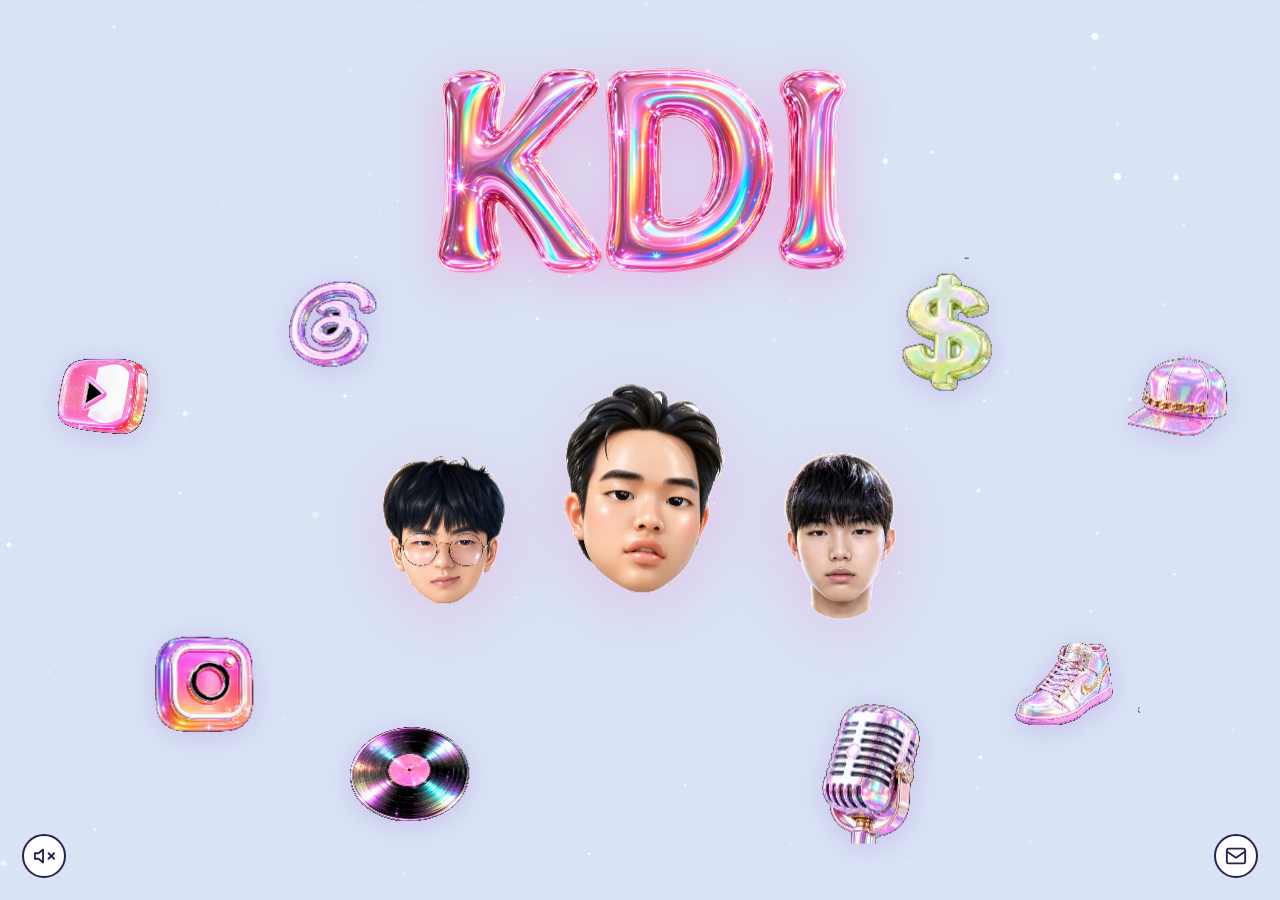
==== commit aec41562: "feat: 트렌드 스플래시 통합 + 사이트 전면 정리 진입 흐름 재구성 - index.html: Milla 모방 트렌드 스플래시(얼굴 3명 + 떠다니는 로고 8개) - 원래 y2k" ====
--- a/index.html
+++ b/index.html
@@ -1,1543 +1,52 @@
 <!DOCTYPE html>
 <html lang="ko">
 <head>
-<meta charset="UTF-8"/>
-<meta name="viewport" content="width=device-width, initial-scale=1.0"/>
-<title>KDI / 01 — CHROME &amp; SUGAR</title>
-<link rel="preconnect" href="https://fonts.googleapis.com">
-<link rel="preconnect" href="https://fonts.gstatic.com" crossorigin>
-<link href="https://fonts.googleapis.com/css2?family=Bebas+Neue&family=Inter:wght@300;400;500;600;700;800;900&family=JetBrains+Mono:wght@400;500;700&family=Black+Han+Sans&family=Bungee&family=Archivo+Black&family=Anton&display=swap" rel="stylesheet">
-<link href="https://cdn.jsdelivr.net/gh/orioncactus/pretendard@v1.3.9/dist/web/variable/pretendardvariable.min.css" rel="stylesheet">
-<link href="v1-shared.css" rel="stylesheet">
-<style>
-*, *::before, *::after { margin:0; padding:0; box-sizing:border-box; }
-:root {
-  --pink:    #ff2bd6;
-  --blue:    #00e5ff;
-  --lime:    #c7ff00;
-  --bg:      #06000d;
-  --bg-2:    #120026;
-  --w:       #f6f1ff;
-  --dim:     rgba(246,241,255,0.55);
-  --line:    rgba(246,241,255,0.18);
-  --chrome-l:#f0f0f5;
-  --chrome-d:#5a5a6a;
-}
-html, body { background:var(--bg); color:var(--w); font-family:'Inter','Pretendard Variable',sans-serif; min-height:100vh; }
-body { overflow-x:hidden; cursor:none; }
-::selection { background:var(--pink); color:#000; }
+  <meta charset="UTF-8" />
+  <meta name="viewport" content="width=device-width, initial-scale=1.0, maximum-scale=1" />
+  <title>KDI</title>
+  <link rel="preconnect" href="https://fonts.googleapis.com" />
+  <link rel="preconnect" href="https://fonts.gstatic.com" crossorigin />
+  <link href="https://fonts.googleapis.com/css2?family=DM+Mono:wght@400;500&display=swap" rel="stylesheet" />
+  <link rel="stylesheet" href="style.css?v=60" />
+</head>
+<body>
+  <video class="bg-video" src="assets/static/background.mp4?v=60" autoplay loop muted playsinline preload="auto"></video>
+  <canvas id="sky"></canvas>
 
-/* ─────── BACKGROUND: stars + scanlines + chrome flicker ─────── */
-.bg-stars {
-  position:fixed; inset:0; z-index:-2; pointer-events:none;
-  background:
-    radial-gradient(ellipse at 20% 20%, rgba(255,43,214,.25) 0%, transparent 50%),
-    radial-gradient(ellipse at 80% 80%, rgba(0,229,255,.22) 0%, transparent 50%),
-    radial-gradient(ellipse at 50% 50%, rgba(199,255,0,.06) 0%, transparent 70%),
-    linear-gradient(180deg, var(--bg) 0%, var(--bg-2) 50%, var(--bg) 100%);
-}
-.bg-stars::before, .bg-stars::after {
-  content:''; position:absolute; inset:0;
-  background-image:
-    radial-gradient(circle, #fff 0.7px, transparent 1.5px),
-    radial-gradient(circle, #fff 0.5px, transparent 1px);
-  background-size: 70px 70px, 110px 110px;
-  background-position: 0 0, 35px 35px;
-  opacity:.35;
-  animation: drift 60s linear infinite;
-}
-.bg-stars::after {
-  background-size: 200px 200px, 240px 240px;
-  background-image:
-    radial-gradient(circle, var(--pink) 0.6px, transparent 1.4px),
-    radial-gradient(circle, var(--blue) 0.4px, transparent 1px);
-  opacity:.45;
-  animation-duration: 90s;
-  animation-direction: reverse;
-}
-@keyframes drift { to { background-position: 70px 70px, 145px 145px; } }
+  <main class="stage">
+    <img class="title" src="assets/static/kdi-title.png?v=60" alt="KDI" />
 
-/* CRT scanlines */
-body::after {
-  content:''; position:fixed; inset:0; pointer-events:none; z-index:9000;
-  background: repeating-linear-gradient(0deg, transparent 0 2px, rgba(0,0,0,.18) 2px 3px);
-  mix-blend-mode:multiply;
-  opacity:.5;
-}
-/* CRT vignette + grain */
-body::before {
-  content:''; position:fixed; inset:0; pointer-events:none; z-index:9001;
-  background: radial-gradient(ellipse at center, transparent 50%, rgba(0,0,0,.55) 100%);
-}
+    <div class="hint hint-title">👉 눌러보세요!</div>
+    <div class="hint hint-face">👉 캐릭터도 눌러봐!</div>
 
-/* ─────── CUSTOM CURSOR ─────── */
-.cur, .cur-ring, .cur-label {
-  position:fixed; pointer-events:none; z-index:9999;
-  transform:translate(-50%,-50%);
-}
-.cur {
-  width:18px; height:18px;
-  background:url("data:image/svg+xml,%3Csvg xmlns='http://www.w3.org/2000/svg' viewBox='0 0 24 24' fill='%23ffffff' stroke='%23ff2bd6' stroke-width='1.5'%3E%3Cpath d='M12 0 L13.5 10.5 L24 12 L13.5 13.5 L12 24 L10.5 13.5 L0 12 L10.5 10.5 Z'/%3E%3C/svg%3E") center/contain no-repeat;
-  filter: drop-shadow(0 0 4px var(--pink));
-  transition:width .25s, height .25s;
-}
-.cur.lg { width:34px; height:34px; }
-.cur-ring {
-  width:42px; height:42px;
-  border:1px solid var(--blue);
-  border-radius:50%;
-  box-shadow: 0 0 12px var(--blue), inset 0 0 8px rgba(0,229,255,.3);
-}
-.cur-ring.lg { width:90px; height:90px; border-color:var(--pink); box-shadow:0 0 24px var(--pink), inset 0 0 12px rgba(255,43,214,.3); }
-.cur-label {
-  font-family:'Bungee',sans-serif; font-size:9px; letter-spacing:2px;
-  background:#000; color:var(--lime);
-  padding:4px 8px;
-  border:1px solid var(--lime);
-  margin-top:36px; margin-left:36px;
-  white-space:nowrap;
-  box-shadow:2px 2px 0 var(--pink);
-  opacity:0; transition:opacity .25s;
-}
-.cur-label.show { opacity:1; }
-/* sparkle trail */
-.spark-trail {
-  position:fixed; pointer-events:none; z-index:9990;
-  width:14px; height:14px;
-  background:url("data:image/svg+xml,%3Csvg xmlns='http://www.w3.org/2000/svg' viewBox='0 0 24 24' fill='%23ffffff'%3E%3Cpath d='M12 0 L13.5 10.5 L24 12 L13.5 13.5 L12 24 L10.5 13.5 L0 12 L10.5 10.5 Z'/%3E%3C/svg%3E") center/contain no-repeat;
-  transform:translate(-50%,-50%);
-  animation: trailfade 1s forwards;
-}
-@keyframes trailfade {
-  0% { opacity:1; transform:translate(-50%,-50%) scale(1) rotate(0); filter:hue-rotate(0); }
-  100% { opacity:0; transform:translate(-50%,-50%) scale(0) rotate(360deg); filter:hue-rotate(360deg); }
-}
-
-/* ─────── PRELOADER (CRT POWER-ON) ─────── */
-#preloader {
-  position:fixed; inset:0; z-index:10000;
-  background:#000;
-  display:flex; flex-direction:column; align-items:center; justify-content:center;
-  gap:24px;
-}
-#preloader.gone { opacity:0; visibility:hidden; transition:opacity .8s, visibility .8s; }
-.pl-mark {
-  font-family:'Bebas Neue', sans-serif;
-  font-size:96px; letter-spacing:6px;
-  background: linear-gradient(180deg, #fff 0%, #c0c0c0 48%, #6b6b6b 50%, #fff 60%, #c0c0c0 100%);
-  -webkit-background-clip:text; background-clip:text; -webkit-text-fill-color:transparent;
-  text-shadow: 0 0 20px var(--pink);
-  animation: chromeShift 2s ease-in-out infinite;
-}
-@keyframes chromeShift {
-  0%,100% { filter: drop-shadow(0 0 12px var(--pink)); }
-  50% { filter: drop-shadow(0 0 12px var(--blue)); }
-}
-.pl-bar-wrap {
-  width:280px; height:14px;
-  border:1px solid var(--blue);
-  position:relative;
-  background:#000;
-  padding:2px;
-  box-shadow:0 0 12px rgba(0,229,255,.5);
-}
-.pl-bar {
-  height:100%; width:0;
-  background: repeating-linear-gradient(90deg, var(--pink) 0 8px, var(--blue) 8px 16px, var(--lime) 16px 24px);
-  transition:width .15s linear;
-}
-.pl-pct {
-  font-family:'Bungee',sans-serif;
-  font-size:10px; letter-spacing:4px; color:var(--lime);
-}
-.pl-warn {
-  margin-top:18px;
-  font-family:'JetBrains Mono', monospace;
-  font-size:9px; letter-spacing:2px; color:var(--dim);
-}
-.pl-warn .blink { color:var(--pink); animation:blinkText 0.7s step-end infinite; }
-@keyframes blinkText { 50% { opacity:0; } }
-
-/* ─────── ENTER SCREEN ─────── */
-#enter-screen {
-  position:fixed; inset:0; z-index:8000;
-  background:#000;
-  display:flex; flex-direction:column; align-items:center; justify-content:center; gap:40px;
-  transition: opacity .8s, visibility .8s, transform 1s;
-}
-#enter-screen.hide { opacity:0; visibility:hidden; transform:scaleY(.001); }
-.enter-eyebrow {
-  font-family:'JetBrains Mono', monospace;
-  font-size:10px; letter-spacing:4px; color:var(--blue);
-  text-transform:uppercase;
-}
-.enter-eyebrow .blink { color:var(--pink); animation:blinkText .7s step-end infinite; }
-.enter-logo {
-  font-family:'Bebas Neue', sans-serif;
-  font-size:clamp(80px, 16vw, 200px);
-  letter-spacing:8px;
-  position:relative;
-  background: linear-gradient(180deg, #fff 0%, #d8d8e8 35%, #5a5a72 50%, #2a2a3a 51%, #d8d8e8 70%, #fff 100%);
-  -webkit-background-clip:text; background-clip:text; -webkit-text-fill-color:transparent;
-  text-shadow:
-    -2px -2px 0 #ff2bd6,
-    4px 4px 0 #00e5ff,
-    8px 8px 30px rgba(0,229,255,.4);
-}
-.enter-logo::before, .enter-logo::after {
-  content:'★'; position:absolute;
-  font-family:'Bungee', sans-serif;
-  -webkit-text-fill-color:var(--lime);
-  font-size:.3em; letter-spacing:0;
-  text-shadow:0 0 8px var(--lime);
-  animation: bounce 1.5s ease-in-out infinite;
-}
-.enter-logo::before { left:-0.3em; top:0.3em; }
-.enter-logo::after { right:-0.3em; bottom:0.1em; animation-delay:.5s; }
-@keyframes bounce {
-  0%,100% { transform:translateY(0) rotate(0); }
-  50% { transform:translateY(-12px) rotate(180deg); }
-}
-
-.enter-sub {
-  font-family:'Bungee',sans-serif;
-  font-size:11px; letter-spacing:3px; color:var(--w);
-  display:flex; gap:14px; align-items:center;
-}
-.enter-sub span { padding:6px 12px; }
-.enter-sub .pink { background:var(--pink); color:#000; }
-.enter-sub .blue { background:var(--blue); color:#000; }
-.enter-sub .lime { background:var(--lime); color:#000; }
-
-.enter-btn {
-  position:relative;
-  font-family:'Bungee', sans-serif;
-  font-size:18px; letter-spacing:4px;
-  padding:24px 64px;
-  background: linear-gradient(180deg, #fff 0%, #d0d0e0 48%, #5a5a72 52%, #fff 100%);
-  color:#000;
-  border:none;
-  cursor:pointer;
-  text-transform:uppercase;
-  outline:3px solid var(--pink);
-  outline-offset:0;
-  box-shadow:
-    0 0 0 3px #000,
-    0 0 0 6px var(--blue),
-    8px 8px 0 0 rgba(0,0,0,.6);
-  transition: transform .12s, box-shadow .12s;
-  animation: btnPulse 1.4s ease-in-out infinite;
-}
-@keyframes btnPulse {
-  0%,100% { outline-color:var(--pink); }
-  50% { outline-color:var(--blue); }
-}
-.enter-btn:hover { transform:translate(-2px,-2px); box-shadow: 0 0 0 3px #000, 0 0 0 6px var(--lime), 12px 12px 0 0 rgba(0,0,0,.6); }
-.enter-btn:active { transform:translate(4px,4px); box-shadow: 0 0 0 3px #000, 0 0 0 6px var(--blue), 2px 2px 0 0 rgba(0,0,0,.6); }
-.enter-btn span.heart {
-  display:inline-block; color:var(--pink); margin:0 6px;
-  -webkit-text-fill-color:var(--pink);
-  background:none;
-  animation: heart 1s ease-in-out infinite;
-}
-@keyframes heart { 0%,100%{transform:scale(1)} 50%{transform:scale(1.2)} }
-
-.enter-warn {
-  font-family:'JetBrains Mono', monospace;
-  font-size:9px; letter-spacing:2px; color:var(--dim);
-  text-align:center; line-height:1.6;
-  border:1px dashed var(--line);
-  padding:10px 16px;
-  max-width:460px;
-}
-
-/* ─────── NAV ─────── */
-nav.site-nav {
-  position:fixed; top:0; left:0; right:0; z-index:500;
-  padding:18px 32px;
-  display:flex; justify-content:space-between; align-items:center;
-  background:rgba(6,0,13,.8);
-  backdrop-filter:blur(12px);
-  border-bottom:1px solid var(--line);
-  box-shadow: 0 1px 0 var(--pink), 0 2px 0 var(--blue);
-}
-.nav-logo {
-  font-family:'Bebas Neue', sans-serif;
-  font-size:24px; letter-spacing:4px;
-  background: linear-gradient(180deg, #fff 0%, #c0c0c0 50%, #6b6b6b 51%, #fff 100%);
-  -webkit-background-clip:text; background-clip:text; -webkit-text-fill-color:transparent;
-  text-shadow:0 0 8px var(--pink);
-  text-decoration:none;
-}
-.nav-logo .star { -webkit-text-fill-color:var(--lime); animation:spin 4s linear infinite; display:inline-block; }
-@keyframes spin { to { transform:rotate(360deg); } }
-.nav-time {
-  font-family:'JetBrains Mono', monospace;
-  font-size:10px; letter-spacing:2px; color:var(--blue);
-  display:flex; align-items:center; gap:8px;
-}
-.nav-time .dot { width:6px; height:6px; background:var(--pink); border-radius:50%; box-shadow:0 0 6px var(--pink); animation:dot 1.6s infinite; }
-@keyframes dot { 50% { opacity:.3; } }
-.nav-links {
-  display:flex; gap:18px; list-style:none; align-items:center;
-}
-.nav-links a {
-  font-family:'Bungee', sans-serif;
-  font-size:10px; letter-spacing:2px;
-  text-decoration:none; text-transform:uppercase;
-  color:var(--w);
-  position:relative;
-  padding:8px 12px;
-  transition:color .2s, background .2s;
-}
-.nav-links a::before {
-  content:'★'; margin-right:4px; color:var(--lime); opacity:0;
-  transition:opacity .2s;
-}
-.nav-links a:hover { background:var(--pink); color:#000; }
-.nav-links a:hover::before { opacity:1; color:#000; }
-.hamburger { display:none; flex-direction:column; gap:5px; cursor:pointer; padding:8px; }
-.hamburger span { width:22px; height:2px; background:var(--w); transition:transform .35s; }
-.hamburger.open span:nth-child(1){ transform:translateY(7px) rotate(45deg); }
-.hamburger.open span:nth-child(2){ opacity:0; }
-.hamburger.open span:nth-child(3){ transform:translateY(-7px) rotate(-45deg); }
-.mobile-menu { display:none; position:fixed; inset:0; z-index:550; background:rgba(6,0,13,.97); flex-direction:column; align-items:center; justify-content:center; gap:24px; padding:32px; }
-.mobile-menu.open { display:flex; }
-.mobile-menu a { font-family:'Bungee',sans-serif; font-size:18px; letter-spacing:4px; color:var(--w); text-decoration:none; text-transform:uppercase; }
-.mobile-menu a:hover { color:var(--pink); }
-
-/* back to launcher */
-.back-pill {
-  position:fixed; top:64px; left:32px; z-index:520;
-  font-family:'JetBrains Mono', monospace;
-  font-size:9px; letter-spacing:2px;
-  padding:8px 12px;
-  background:#000;
-  color:var(--lime);
-  text-decoration:none;
-  border:1px solid var(--lime);
-  box-shadow:2px 2px 0 var(--pink);
-  text-transform:uppercase;
-}
-.back-pill:hover { background:var(--lime); color:#000; }
-
-/* ─────── HERO ─────── */
-#hero-stage {
-  position:relative;
-  min-height:100vh;
-  padding:140px 32px 80px;
-  display:flex; flex-direction:column; justify-content:center;
-  overflow:hidden;
-}
-.hs-marker-row {
-  position:absolute; top:90px; left:32px; right:32px;
-  display:flex; justify-content:space-between;
-  font-family:'JetBrains Mono', monospace;
-  font-size:10px; letter-spacing:3px;
-  color:var(--blue);
-  text-transform:uppercase;
-}
-.hs-marker-row span:first-child::before { content:'> '; color:var(--pink); }
-
-.hs-stickers { position:absolute; inset:0; pointer-events:none; }
-.sticker {
-  position:absolute;
-  font-family:'Bungee', sans-serif;
-  font-size:11px; letter-spacing:1px;
-  padding:5px 9px;
-  text-transform:uppercase;
-  white-space:nowrap;
-  z-index:1;
-  animation: wobble 4s ease-in-out infinite;
-}
-@keyframes wobble { 0%,100%{ transform:rotate(var(--r,-3deg)) translateY(0); } 50%{ transform:rotate(calc(var(--r,-3deg) * -1)) translateY(-4px); } }
-.sticker.s-pink { background:var(--pink); color:#000; --r:-6deg; top:18%; right:8%; }
-.sticker.s-blue { background:var(--blue); color:#000; --r:5deg; top:32%; left:5%; animation-delay:.3s; }
-.sticker.s-lime { background:var(--lime); color:#000; --r:-4deg; bottom:30%; right:12%; animation-delay:.6s; }
-.sticker.s-chrome {
-  background: linear-gradient(180deg, #fff 0%, #c0c0c0 50%, #6b6b6b 51%, #fff 100%);
-  color:#000;
-  --r:8deg; bottom:18%; left:8%; animation-delay:.9s;
-  box-shadow:0 0 0 2px #000, 4px 4px 0 var(--pink);
-}
-
-.hs-title {
-  font-family:'Anton','Bebas Neue','Black Han Sans', sans-serif;
-  font-weight:900;
-  font-size:clamp(120px, 26vw, 420px);
-  line-height:.78;
-  letter-spacing:-6px;
-  text-transform:uppercase;
-  position:relative;
-  z-index:2;
-}
-.hs-title-row { display:block; }
-.hs-title-row.row-2 { margin-top:-0.04em; padding-left:1.2em; }
-.hs-title-row.row-3 { margin-top:-0.04em; }
-.hs-bg-num {
-  position:absolute; top:140px; right:-2vw; z-index:1;
-  font-family:'Archivo Black','Bungee',sans-serif;
-  font-size:clamp(280px, 50vw, 720px); line-height:.78;
-  letter-spacing:-12px;
-  -webkit-text-stroke:2px var(--blue);
-  color:transparent;
-  opacity:.18;
-  pointer-events:none;
-  user-select:none;
-}
-.hs-mega-tag {
-  position:absolute; left:32px; bottom:25vh; z-index:1;
-  font-family:'Bungee',sans-serif;
-  font-size:clamp(40px,8vw,120px);
-  line-height:.82;
-  color:transparent;
-  -webkit-text-stroke:1.5px var(--lime);
-  opacity:.55;
-  letter-spacing:0;
-  pointer-events:none;
-  user-select:none;
-  transform:rotate(-6deg);
-}
-.hs-title .word {
-  display:inline-block;
-  margin-right:0.1em;
-  position:relative;
-  background: linear-gradient(180deg, #fff 0%, #e8e8f4 30%, #6b6b80 50%, #2a2a3a 51%, #e8e8f4 75%, #fff 100%);
-  -webkit-background-clip:text; background-clip:text; -webkit-text-fill-color:transparent;
-}
-.hs-title .word::before, .hs-title .word::after {
-  content:attr(data-text);
-  position:absolute; top:0; left:0;
-  -webkit-text-fill-color:initial;
-  background:none;
-  mix-blend-mode:screen;
-  pointer-events:none;
-}
-.hs-title .word::before { color:var(--pink); transform:translate(-3px,2px); }
-.hs-title .word::after { color:var(--blue); transform:translate(3px,-2px); }
-.hs-title .word:hover::before { animation:glitch1 .25s steps(2) infinite; }
-.hs-title .word:hover::after { animation:glitch2 .25s steps(2) infinite; }
-@keyframes glitch1 { 0%{transform:translate(-3px,2px);} 50%{transform:translate(-7px,-2px);} 100%{transform:translate(-3px,3px);} }
-@keyframes glitch2 { 0%{transform:translate(3px,-2px);} 50%{transform:translate(7px,2px);} 100%{transform:translate(3px,-3px);} }
-
-.hs-meta-row {
-  position:relative; z-index:2;
-  margin-top:48px;
-  display:grid; grid-template-columns:1.4fr 1fr 1fr;
-  gap:32px; align-items:end;
-  border-top:2px solid var(--pink); padding-top:24px;
-  box-shadow:0 -3px 0 -1px var(--blue) inset;
-}
-.hs-tag {
-  font-family:'Inter','Pretendard Variable',sans-serif;
-  font-weight:700;
-  font-size:15px; line-height:1.55;
-  color:var(--w);
-  word-break:keep-all;
-  text-shadow: 1.5px 1.5px 0 var(--pink);
-  letter-spacing:-.2px;
-}
-.hs-tag .hl { background:var(--lime); color:#000; padding:2px 6px; font-weight:700; }
-.hs-est {
-  font-family:'Bungee', sans-serif;
-  font-size:14px; letter-spacing:2px; color:var(--lime);
-}
-.hs-est-num {
-  display:block;
-  font-family:'Anton','Bebas Neue', sans-serif;
-  font-weight:900;
-  font-size:96px; letter-spacing:-3px;
-  background: linear-gradient(180deg, var(--pink) 0%, var(--blue) 100%);
-  -webkit-background-clip:text; background-clip:text; -webkit-text-fill-color:transparent;
-  line-height:.9;
-}
-.hs-scroll {
-  font-family:'JetBrains Mono', monospace;
-  font-size:10px; letter-spacing:3px; color:var(--blue);
-  text-align:right;
-  display:flex; flex-direction:column; align-items:flex-end; gap:8px;
-}
-.hs-scroll::after { content:'▼'; font-size:14px; color:var(--pink); animation:bobV 1.4s ease-in-out infinite; }
-@keyframes bobV { 50% { transform:translateY(8px); } }
-
-/* ─────── SECTION DIVIDER (marquee) ─────── */
-.mq {
-  overflow:hidden;
-  border-top:2px solid var(--lime);
-  border-bottom:2px solid var(--lime);
-  background:#000;
-  padding:14px 0;
-  position:relative;
-}
-.mq-inner {
-  display:flex; gap:32px; white-space:nowrap;
-  animation: mq 28s linear infinite;
-  font-family:'Bebas Neue', sans-serif;
-  font-size:clamp(28px, 4.5vw, 56px);
-  letter-spacing:6px;
-}
-.mq-inner .item { display:flex; align-items:center; gap:24px; }
-.mq-inner .item.lit {
-  background: linear-gradient(180deg, #fff, #c0c0c0 50%, #5a5a72 51%, #fff);
-  -webkit-background-clip:text; background-clip:text; -webkit-text-fill-color:transparent;
-  text-shadow:0 0 8px var(--pink);
-}
-.mq-inner .item.pink { color:var(--pink); }
-.mq-inner .item.blue { color:var(--blue); }
-.mq-inner .item.lime { color:var(--lime); }
-.mq-inner .star { color:var(--w); -webkit-text-fill-color:var(--w); font-family:'Bungee',sans-serif; }
-@keyframes mq { from{transform:translateX(0);} to{transform:translateX(-50%);} }
-
-/* ─────── CREW VIDEO ─────── */
-#crew-video { padding:80px 32px; position:relative; }
-.cv-head {
-  display:flex; justify-content:space-between; align-items:flex-end;
-  margin-bottom:32px;
-  border-bottom:1px dashed var(--line); padding-bottom:24px;
-}
-.cv-tag {
-  font-family:'JetBrains Mono', monospace;
-  font-size:10px; letter-spacing:3px; color:var(--blue);
-  margin-bottom:14px;
-}
-.cv-title {
-  font-family:'Bebas Neue', sans-serif;
-  font-size:clamp(56px, 9vw, 130px); line-height:.9; letter-spacing:-2px;
-  background: linear-gradient(180deg, #fff 0%, #c0c0c0 50%, #5a5a72 51%, #fff 100%);
-  -webkit-background-clip:text; background-clip:text; -webkit-text-fill-color:transparent;
-}
-.cv-title .it { color:var(--pink); -webkit-text-fill-color:var(--pink); font-style:italic; }
-.cv-meta {
-  text-align:right;
-  font-family:'Bungee', sans-serif;
-  font-size:10px; letter-spacing:2px; color:var(--lime); line-height:1.8;
-}
-.cv-meta span { display:block; }
-.cv-meta .hot { color:var(--pink); }
-.cv-frame {
-  position:relative;
-  aspect-ratio:16/9;
-  background:#000;
-  border:3px solid var(--w);
-  outline:3px solid #000;
-  outline-offset:3px;
-  box-shadow:
-    0 0 0 6px var(--pink),
-    16px 16px 0 6px rgba(0,229,255,.5),
-    inset 0 0 80px rgba(0,229,255,.3);
-  overflow:hidden;
-  cursor:pointer;
-}
-.cv-cover {
-  position:absolute; inset:0;
-  display:flex; flex-direction:column;
-  align-items:center; justify-content:center;
-  gap:18px;
-}
-.cv-cover img {
-  position:absolute; inset:0; width:100%; height:100%;
-  object-fit:cover;
-  filter: contrast(1.3) saturate(1.4) hue-rotate(-15deg);
-  z-index:1;
-}
-.cv-cover::after {
-  content:''; position:absolute; inset:0;
-  background:
-    repeating-linear-gradient(0deg, transparent 0 3px, rgba(255,43,214,.06) 3px 4px),
-    linear-gradient(180deg, transparent 0%, rgba(0,0,0,.5) 100%);
-  z-index:2;
-}
-.cv-play {
-  position:relative; z-index:3;
-  width:120px; height:120px;
-  border-radius:50%;
-  background: radial-gradient(circle at 30% 30%, #fff, #c0c0c0 60%, #6b6b80);
-  border:4px solid var(--pink);
-  display:flex; align-items:center; justify-content:center;
-  box-shadow: 0 0 30px var(--pink), inset 0 0 20px rgba(0,0,0,.3);
-  animation: pulseRing 1.4s ease-in-out infinite;
-}
-@keyframes pulseRing { 0%,100%{ box-shadow:0 0 30px var(--pink), inset 0 0 20px rgba(0,0,0,.3); } 50%{ box-shadow:0 0 60px var(--blue), inset 0 0 20px rgba(0,0,0,.3); } }
-.cv-play::after {
-  content:''; width:0; height:0;
-  border-left:30px solid #000;
-  border-top:18px solid transparent;
-  border-bottom:18px solid transparent;
-  margin-left:8px;
-}
-.cv-play-label {
-  position:relative; z-index:3;
-  font-family:'Bungee', sans-serif;
-  font-size:12px; letter-spacing:4px;
-  background:var(--lime); color:#000;
-  padding:6px 14px;
-  border:2px solid #000;
-  box-shadow:3px 3px 0 var(--pink);
-}
-.cv-id { position:absolute; bottom:14px; left:14px; z-index:3; font-family:'JetBrains Mono', monospace; font-size:10px; color:var(--blue); letter-spacing:2px; }
-.cv-time { position:absolute; bottom:14px; right:14px; z-index:3; font-family:'JetBrains Mono', monospace; font-size:10px; color:var(--pink); letter-spacing:2px; }
-.cv-iframe { width:100%; height:100%; border:none; display:none; }
-.cv-close {
-  position:absolute; top:14px; right:14px; z-index:5;
-  width:36px; height:36px; cursor:pointer; display:none;
-  background:#000; border:2px solid var(--pink);
-  align-items:center; justify-content:center;
-  font-family:'Bungee', sans-serif; color:var(--pink);
-  font-size:14px;
-}
-.cv-frame.playing .cv-cover { display:none; }
-.cv-frame.playing .cv-iframe { display:block; }
-.cv-frame.playing .cv-close { display:flex; }
-
-/* ─────── ARTIST SECTIONS ─────── */
-.artist-block {
-  padding:80px 32px;
-  border-top:1px dashed var(--line);
-  position:relative;
-}
-.artist-block:nth-of-type(odd) {
-  background:
-    linear-gradient(135deg, rgba(255,43,214,.03), transparent 40%),
-    linear-gradient(-135deg, rgba(0,229,255,.03), transparent 40%);
-}
-
-.ah {
-  display:grid; grid-template-columns:1fr 1.2fr;
-  gap:48px;
-  align-items:center;
-}
-@media (max-width:980px) {
-  .ah { grid-template-columns:1fr; }
-}
-.ah-id {
-  font-family:'JetBrains Mono', monospace;
-  font-size:10px; letter-spacing:3px;
-  color:var(--blue);
-  margin-bottom:20px;
-  display:flex; gap:12px; align-items:center;
-}
-.ah-id::before { content:''; width:24px; height:1px; background:var(--blue); }
-.ah-card {
-  position:relative;
-  background:#000;
-  border:3px solid var(--w);
-  outline:3px solid #000; outline-offset:3px;
-  aspect-ratio:3/4;
-  overflow:hidden;
-  box-shadow: 8px 8px 0 var(--pink), 16px 16px 0 var(--blue);
-  transition: transform .4s, box-shadow .4s;
-}
-.ah-card:hover { transform:translate(-4px,-4px); box-shadow: 12px 12px 0 var(--pink), 24px 24px 0 var(--blue), 32px 32px 0 var(--lime); }
-.ah-bg {
-  position:absolute; inset:0;
-  background:
-    radial-gradient(circle at 50% 30%, rgba(255,43,214,.4), transparent 60%),
-    repeating-linear-gradient(45deg, rgba(0,229,255,.07) 0 10px, transparent 10px 20px),
-    linear-gradient(180deg, #1a0026, #06000d);
-}
-.ah-card-name {
-  position:absolute; bottom:24px; left:0; right:0;
-  text-align:center;
-  font-family:'Bebas Neue', sans-serif;
-  font-size:96px; letter-spacing:4px;
-  background: linear-gradient(180deg, #fff 0%, #d8d8e8 35%, #5a5a72 50%, #2a2a3a 51%, #d8d8e8 70%, #fff 100%);
-  -webkit-background-clip:text; background-clip:text; -webkit-text-fill-color:transparent;
-  text-shadow: -2px -2px 0 var(--pink), 4px 4px 0 var(--blue);
-}
-.ah-card-num {
-  position:absolute; top:24px; left:24px;
-  font-family:'Bungee', sans-serif;
-  font-size:14px; letter-spacing:3px;
-  background:var(--lime); color:#000;
-  padding:4px 10px;
-  border:2px solid #000;
-}
-.ah-card-tag {
-  position:absolute; top:24px; right:24px;
-  font-family:'JetBrains Mono', monospace;
-  font-size:9px; letter-spacing:2px; color:var(--blue);
-  background:#000; padding:4px 8px;
-  border:1px solid var(--blue);
-}
-.ah-card-stickers { position:absolute; inset:0; pointer-events:none; }
-.ah-card-stickers .s {
-  position:absolute;
-  font-family:'Bungee',sans-serif;
-  font-size:9px; letter-spacing:1px;
-  padding:4px 8px;
-  background:var(--pink); color:#000;
-  transform:rotate(-8deg);
-  border:2px solid #000;
-}
-.ah-card-stickers .s.s2 { background:var(--blue); transform:rotate(6deg); top:35%; right:10%; }
-.ah-card-stickers .s.s1 { top:48%; left:10%; }
-
-.ah-bio { padding:0; }
-.ah-bio-tag {
-  font-family:'Bungee', sans-serif;
-  font-size:11px; letter-spacing:2px;
-  background:var(--pink); color:#000;
-  padding:4px 10px;
-  display:inline-block;
-  margin-bottom:14px;
-  border:2px solid #000;
-  box-shadow:3px 3px 0 var(--blue);
-}
-.ah-bio-name {
-  font-family:'Bebas Neue', sans-serif;
-  font-size:clamp(56px, 7vw, 96px);
-  line-height:.95; letter-spacing:-1px;
-  background: linear-gradient(180deg, #fff 0%, #c0c0c0 50%, #5a5a72 51%, #fff 100%);
-  -webkit-background-clip:text; background-clip:text; -webkit-text-fill-color:transparent;
-}
-.ah-bio-kr { font-family:'Black Han Sans',sans-serif; font-size:24px; color:var(--lime); margin-top:6px; letter-spacing:2px; }
-.ah-bio-stats {
-  display:grid; grid-template-columns:repeat(4, 1fr); gap:14px;
-  margin-top:24px; padding-top:20px;
-  border-top:2px solid var(--blue);
-}
-.ah-bio-stat-num {
-  font-family:'Bebas Neue', sans-serif;
-  font-size:32px; line-height:1; letter-spacing:1px;
-  color:var(--pink);
-  text-shadow:2px 2px 0 #000;
-}
-.ah-bio-stat-lab { font-family:'JetBrains Mono', monospace; font-size:8px; letter-spacing:2px; color:var(--dim); margin-top:4px; }
-.ah-bio-text {
-  margin-top:24px;
-  font-size:14px; line-height:1.85; color:var(--w);
-  word-break:keep-all;
-}
-.ah-bio-text p + p { margin-top:14px; }
-.ah-bio-text .em {
-  background:var(--lime); color:#000; padding:1px 6px; font-weight:700;
-}
-.ah-bio-quote {
-  margin-top:28px;
-  padding:18px 22px;
-  background:#000;
-  border:2px solid var(--pink);
-  outline:2px solid #000; outline-offset:3px;
-  font-family:'Bungee', sans-serif;
-  font-size:14px; line-height:1.5;
-  color:var(--lime);
-  position:relative;
-}
-.ah-bio-quote::before {
-  content:'"'; position:absolute; top:-30px; left:8px;
-  font-family:'Bungee', sans-serif;
-  font-size:80px; color:var(--pink);
-  text-shadow:3px 3px 0 #000;
-}
-.ah-bio-quote-by {
-  display:block; margin-top:10px;
-  font-size:9px; letter-spacing:2px; color:var(--blue);
-}
-
-/* ─────── LYRICS ─────── */
-#lyrics-section {
-  padding:120px 32px;
-  text-align:center;
-  border-top:1px dashed var(--line);
-  border-bottom:1px dashed var(--line);
-  background:
-    radial-gradient(ellipse at center, rgba(255,43,214,.08) 0%, transparent 60%);
-}
-.ly-tag {
-  font-family:'Bungee', sans-serif;
-  font-size:11px; letter-spacing:3px;
-  background:var(--blue); color:#000;
-  padding:6px 14px; border:2px solid #000;
-  display:inline-block;
-  margin-bottom:36px;
-  box-shadow:3px 3px 0 var(--pink);
-}
-.ly-line {
-  font-family:'Bebas Neue','Black Han Sans', sans-serif;
-  font-size:clamp(28px, 4.5vw, 56px);
-  letter-spacing:1px;
-  line-height:1.3;
-  color:var(--w);
-  min-height:2em;
-  max-width:1100px; margin:0 auto;
-  word-break:keep-all;
-  text-shadow: 2px 2px 0 var(--pink), 4px 4px 0 var(--blue);
-}
-.ly-cursor {
-  display:inline-block; width:.6em; height:1em; background:var(--lime);
-  margin-left:6px; vertical-align:-.1em;
-  animation:blinkText 1s step-end infinite;
-}
-.ly-credit {
-  font-family:'Bungee', sans-serif;
-  font-size:13px; letter-spacing:4px;
-  color:var(--lime);
-  margin-top:32px;
-}
-
-/* ─────── FOOTER ─────── */
-footer.site-footer { padding:120px 32px 48px; position:relative; overflow:hidden; }
-.ft-mega {
-  font-family:'Bebas Neue', sans-serif;
-  font-size:clamp(72px, 18vw, 320px);
-  line-height:.85; letter-spacing:-4px;
-  background: linear-gradient(180deg, #fff 0%, #d8d8e8 30%, #5a5a72 50%, #2a2a3a 51%, #d8d8e8 70%, #fff 100%);
-  -webkit-background-clip:text; background-clip:text; -webkit-text-fill-color:transparent;
-  text-shadow: -3px -3px 0 var(--pink), 6px 6px 0 var(--blue);
-  margin-bottom:60px;
-  text-transform:uppercase;
-}
-.ft-grid {
-  display:grid; grid-template-columns:1.4fr 1fr 1fr 1fr;
-  gap:48px;
-  padding-top:32px;
-  border-top:2px solid var(--lime);
-}
-.ft-col-tag {
-  font-family:'Bungee', sans-serif;
-  font-size:10px; letter-spacing:3px;
-  color:var(--lime);
-  margin-bottom:16px;
-}
-.ft-brand-logo {
-  font-family:'Bebas Neue', sans-serif;
-  font-size:48px; letter-spacing:4px;
-  background: linear-gradient(180deg, var(--pink), var(--blue));
-  -webkit-background-clip:text; background-clip:text; -webkit-text-fill-color:transparent;
-}
-.ft-brand-tag { font-family:'JetBrains Mono', monospace; font-size:10px; letter-spacing:2px; color:var(--w); margin-top:8px; }
-.ft-nav-links { display:flex; flex-direction:column; gap:10px; }
-.ft-nav-links a {
-  font-family:'Bungee',sans-serif; font-size:11px; letter-spacing:2px;
-  color:var(--w); text-decoration:none; text-transform:uppercase;
-  display:inline-block; width:fit-content;
-  transition:color .2s, transform .2s;
-}
-.ft-nav-links a::before { content:'▶ '; color:var(--pink); }
-.ft-nav-links a:hover { color:var(--lime); transform:translateX(6px); }
-
-.ft-social { display:flex; gap:10px; }
-.ft-social a {
-  width:40px; height:40px;
-  background:#000; border:2px solid var(--blue);
-  display:flex; align-items:center; justify-content:center;
-  text-decoration:none;
-  color:var(--blue);
-  font-family:'Bungee', sans-serif; font-size:9px; letter-spacing:1px;
-  box-shadow:3px 3px 0 var(--pink);
-  transition: transform .2s, box-shadow .2s, color .2s;
-}
-.ft-social a:hover { transform:translate(-2px,-2px); box-shadow:5px 5px 0 var(--lime); color:var(--lime); border-color:var(--lime); }
-
-.ft-bottom {
-  margin-top:48px; padding-top:24px;
-  border-top:2px dashed var(--line);
-  display:flex; justify-content:space-between; flex-wrap:wrap; gap:14px;
-  font-family:'JetBrains Mono', monospace;
-  font-size:10px; letter-spacing:2px; color:var(--dim);
-}
-.ft-locs { display:flex; gap:18px; }
-.ft-locs span { color:var(--blue); }
-
-/* ─────── VINYL PLAYER ─────── */
-#player {
-  position:fixed; bottom:24px; left:24px;
-  z-index:600;
-  display:flex; align-items:center; gap:14px;
-  padding:10px 16px 10px 10px;
-  background:#000;
-  border:2px solid var(--w);
-  outline:2px solid #000; outline-offset:2px;
-  box-shadow: 4px 4px 0 var(--pink), 8px 8px 0 var(--blue), 0 0 24px rgba(255,43,214,.4);
-}
-.vinyl-wrap { position:relative; width:56px; height:56px; cursor:pointer; }
-.vinyl-disc {
-  width:56px; height:56px; border-radius:50%;
-  background:
-    radial-gradient(circle at center, var(--pink) 0 5px, #fff 5px 7px, #1a1a2a 7px 9px, transparent 9px),
-    repeating-radial-gradient(circle at center, rgba(255,255,255,.06) 0 1px, transparent 1px 3px),
-    repeating-conic-gradient(from 0deg, rgba(255,43,214,.08) 0 4deg, transparent 4deg 12deg),
-    radial-gradient(circle, #2a1230, #000);
-  border:1.5px solid var(--blue);
-  box-shadow: inset 0 0 0 1px rgba(255,255,255,.05), 0 0 14px rgba(0,229,255,.3);
-  animation:vinylSpin 2s linear infinite;
-  animation-play-state:paused;
-  position:relative;
-}
-.vinyl-disc::after {
-  content:''; position:absolute; top:50%; left:50%;
-  width:14px; height:2px;
-  background:var(--lime);
-  transform:translate(0,-50%) rotate(0);
-  transform-origin:left center;
-  box-shadow:0 0 6px var(--lime);
-  border-radius:2px;
-  opacity:0;
-}
-.vinyl-disc.spinning { animation-play-state:running; }
-.vinyl-disc.spinning::after { opacity:1; animation:tonearm 1.4s ease-in-out infinite alternate; }
-@keyframes tonearm { from{transform:translate(0,-50%) rotate(-2deg);} to{transform:translate(0,-50%) rotate(6deg);} }
-.vinyl-prog { position:absolute; inset:-4px; pointer-events:none; }
-.vinyl-prog circle { fill:none; stroke:var(--line); stroke-width:1; }
-.vinyl-prog .fill { stroke:var(--lime); stroke-dasharray:170; stroke-dashoffset:170; transform:rotate(-90deg); transform-origin:center; transition:stroke-dashoffset .2s; }
-@keyframes vinylSpin { to { transform:rotate(360deg); } }
-.pl-info { line-height:1.35; min-width:108px; cursor:pointer; }
-.pl-track { font-family:'Bungee',sans-serif; font-size:11px; letter-spacing:2px; color:var(--pink); text-shadow:0 0 8px rgba(255,43,214,.5); }
-.pl-status { font-family:'JetBrains Mono',monospace; font-size:8px; letter-spacing:2px; color:var(--blue); display:flex; gap:6px; align-items:center; }
-.pl-status .blink-dot { width:6px; height:6px; background:var(--lime); border-radius:50%; box-shadow:0 0 6px var(--lime); animation:blinkText .8s step-end infinite; }
-.pl-time { font-family:'JetBrains Mono',monospace; font-size:9px; color:var(--lime); letter-spacing:1px; min-width:60px; }
-.pl-controls { display:flex; gap:6px; }
-.pl-skip {
-  width:24px; height:24px;
-  display:flex; align-items:center; justify-content:center;
-  background:transparent; border:1px solid var(--line);
-  color:var(--w);
-  cursor:pointer;
-  font-size:10px;
-}
-.pl-skip:hover { background:var(--pink); color:#000; border-color:var(--pink); }
-.eq { display:flex; align-items:flex-end; gap:2px; height:18px; }
-.eq-b { width:3px; background:linear-gradient(180deg, var(--lime), var(--pink)); animation:eqAnim .7s ease-in-out infinite alternate; }
-.eq-b:nth-child(1){animation-duration:.5s;}
-.eq-b:nth-child(2){animation-duration:.8s;}
-.eq-b:nth-child(3){animation-duration:.45s;}
-.eq-b:nth-child(4){animation-duration:.65s;}
-.eq-b.off { animation-play-state:paused; height:3px !important; }
-@keyframes eqAnim { from{height:3px;} to{height:18px;} }
-
-/* ─────── REVEAL ─────── */
-.rv { opacity:0; transform:translateY(40px); transition:opacity 1s cubic-bezier(.16,1,.3,1), transform 1s cubic-bezier(.16,1,.3,1); }
-.rv.on { opacity:1; transform:translateY(0); }
-.rv.d1 { transition-delay:.1s; }
-.rv.d2 { transition-delay:.2s; }
-
-/* ─────── RESPONSIVE ─────── */
-@media (max-width:768px) {
-  body { cursor:auto; }
-  .cur, .cur-ring, .cur-label, .spark-trail { display:none; }
-  nav.site-nav { padding:14px 18px; }
-  .nav-links { display:none; }
-  .nav-time { display:none; }
-  .hamburger { display:flex; }
-  #hero-stage { padding:120px 18px 60px; }
-  .hs-marker-row { left:18px; right:18px; top:80px; font-size:9px; }
-  .hs-meta-row { grid-template-columns:1fr; }
-  .hs-tag { max-width:none; }
-  .ah-card-name { font-size:64px; }
-  #player { left:12px; bottom:12px; padding:8px 10px 8px 8px; gap:10px; }
-  .vinyl-wrap, .vinyl-disc { width:40px; height:40px; }
-  .eq { display:none; }
-  .ft-grid { grid-template-columns:1fr 1fr; }
-  .ft-bottom { font-size:9px; }
-  .back-pill { left:12px; top:60px; }
-  .sticker { font-size:9px; padding:4px 8px; }
-}
-
-/* PAGE TRANSITION */
-body { animation:pageIn .8s ease; }
-@keyframes pageIn { from { opacity:0; transform:scale(1.01); } to { opacity:1; transform:scale(1); } }
-body.page-out { animation:pageOut .4s ease forwards; }
-@keyframes pageOut { 0% {opacity:1; transform:scaleY(1)} 50% {opacity:1; transform:scaleY(.005); filter:brightness(2);} 100%{opacity:0; transform:scaleY(0); filter:brightness(0);} }
-</style>
-<script src="mobile-gate.js"></script></head>
-<body>
-
-<!-- BG -->
-<div class="bg-stars"></div>
-
-<!-- CURSOR -->
-<div class="cur" id="cur"></div>
-<div class="cur-ring" id="curRing"></div>
-<div class="cur-label" id="curLabel">CLICK</div>
-
-<!-- AUDIO -->
-<audio id="audio" loop preload="metadata">
-  <source src="main-bgm.mp3" type="audio/mpeg"/>
-</audio>
-
-<!-- PRELOADER -->
-<div id="preloader">
-  <div class="pl-mark">KDI</div>
-  <div class="pl-bar-wrap"><div class="pl-bar" id="plBar"></div></div>
-  <div class="pl-pct"><span id="plPct">000</span> · LOADING ARCHIVE</div>
-  <div class="pl-warn"><span class="blink">⚠</span> BEST VIEWED 1024×768 · WMP9 RECOMMENDED <span class="blink">⚠</span></div>
-</div>
-
-<!-- ENTER -->
-<div id="enter-screen">
-  <div class="enter-eyebrow"><span class="blink">●</span> EST 2024 · TRAP GOD · <span class="blink">●</span></div>
-  <div class="enter-logo">KDI</div>
-  <div class="enter-sub">
-    <span class="pink">LSD</span>
-    <span class="blue">GLOCK 19</span>
-    <span class="lime">BLOOD MONEY</span>
-  </div>
-  <button class="enter-btn" data-cur="POP THAT" onclick="enterSite()">
-    <span class="heart">★</span> ENTER ARCHIVE <span class="heart">★</span>
-  </button>
-  <div class="enter-warn">
-    클릭하면 사운드가 재생되고 비주얼이 시작됩니다.<br/>
-    이 사이트는 1024×768 해상도, Windows Media Player 9 이상에 최적화되어 있습니다 (농담입니다).
-  </div>
-</div>
-
-<!-- BACK -->
-<a class="back-pill" href="index.html" data-cur="BACK">← all directions</a>
-
-<!-- NAV -->
-<nav class="site-nav">
-  <a href="#" class="nav-logo" onclick="window.scrollTo({top:0,behavior:'smooth'});return false;">KDI<span class="star">★</span></a>
-  <div class="nav-time"><span class="dot"></span><span id="navClock">KR · 00:00:00</span></div>
-  <ul class="nav-links">
-    <li><a href="#" data-section="hero">Home</a></li>
-    <li><a href="about.html">About</a></li>
-    <li><a href="news.html">News</a></li>
-    <li><a href="shop.html">Shop</a></li>
-    <li><a href="schedule.html">Live</a></li>
-    <li><a href="contact.html">Contact</a></li>
-  </ul>
-  <div class="hamburger" id="hb"><span></span><span></span><span></span></div>
-</nav>
-<div class="mobile-menu" id="mm">
-  <a href="#" data-section="hero">Home</a>
-  <a href="about.html">About</a>
-  <a href="news.html">News</a>
-  <a href="shop.html">Shop</a>
-  <a href="schedule.html">Live</a>
-  <a href="contact.html">Contact</a>
-  <a href="kdi.html">KDI</a>
-  <a href="jys.html">JYS</a>
-  <a href="myr.html">MYR</a>
-  <a href="#" data-section="lyrics">어록</a>
-  <a href="index.html">← Back</a>
-</div>
-
-<!-- HERO -->
-<section id="hero-stage">
-  <div class="hs-marker-row">
-    <span>LEAN · LSD · LOADED</span>
-    <span>KOREA · OMOKCHEON · JOWON · SERYU</span>
-  </div>
-  <div class="hs-stickers">
-    <div class="sticker s-pink">★ NEW DROP ★</div>
-    <div class="sticker s-blue">VOL.01 · 2026</div>
-    <div class="sticker s-lime">3 KILLAS</div>
-    <div class="sticker s-chrome">BEST VIEWED ON DEMON.EXE</div>
-  </div>
-  <div class="hs-bg-num">000</div>
-  <div class="hs-mega-tag">KILLA<br/>SEASON</div>
-  <h1 class="hs-title">
-    <span class="hs-title-row"><span class="word" data-text="PULL">PULL</span></span>
-    <span class="hs-title-row row-2"><span class="word" data-text="UP&">UP&</span></span>
-    <span class="hs-title-row row-3"><span class="word" data-text="KILL.">KILL.</span></span>
-  </h1>
-  <div class="hs-meta-row">
-    <div class="hs-tag">
-      Pop a Perc, load the Drac, wreck the night to ruin.<br/>
-      <span class="hl">LSD on the tongue</span>, <span class="hl">Glock 19 on the hip</span>, baddies fading by sunrise. Three demons, one empire.
-    </div>
-    <div class="hs-est">
-      <span class="hs-est-num">03</span>
-      KILLAS · LOADED
-    </div>
-    <div class="hs-scroll">
-      SCROLL DOWN<br/>4 MORE
-    </div>
-  </div>
-</section>
-
-<!-- MARQUEE -->
-<div class="mq">
-  <div class="mq-inner">
-    <span class="item lit">KDI <span class="star">★</span></span>
-    <span class="item pink">JYS <span class="star">★</span></span>
-    <span class="item lit">MYR <span class="star">★</span></span>
-    <span class="item blue">CREATIVE <span class="star">★</span></span>
-    <span class="item lit">HIP-HOP <span class="star">★</span></span>
-    <span class="item lime">LABEL <span class="star">★</span></span>
-    <span class="item lit">KDI <span class="star">★</span></span>
-    <span class="item pink">JYS <span class="star">★</span></span>
-    <span class="item lit">MYR <span class="star">★</span></span>
-    <span class="item blue">CREATIVE <span class="star">★</span></span>
-    <span class="item lit">HIP-HOP <span class="star">★</span></span>
-    <span class="item lime">LABEL <span class="star">★</span></span>
-  </div>
-</div>
-
-<!-- CREW VIDEO -->
-<section id="crew-video">
-  <div class="cv-head rv">
-    <div>
-      <div class="cv-tag">// KDI CREW · FILM 001</div>
-      <h2 class="cv-title">LOAD UP <span class="it">slide</span> OUT</h2>
-    </div>
-    <div class="cv-meta">
-      <span>DIR / KDI</span>
-      <span class="hot">RUNTIME / 03:00</span>
-      <span>VENUE / SEOUL</span>
-    </div>
-  </div>
-  <div class="cv-frame rv d1" id="cvFrame" data-cur="PLAY FILM" onclick="playFilm()">
-    <div class="cv-cover">
-      <img src="https://img.youtube.com/vi/crgWvugn630/maxresdefault.jpg" alt="KDI CREW"/>
-      <div class="cv-play"></div>
-      <div class="cv-play-label">★ PLAY FILM ★</div>
-      <div class="cv-id">FILE / KDI-001</div>
-      <div class="cv-time">2026 · 03:00</div>
-    </div>
-    <iframe class="cv-iframe" id="cvIframe" allow="accelerometer; autoplay; encrypted-media; gyroscope; fullscreen" allowfullscreen></iframe>
-    <div class="cv-close" onclick="event.stopPropagation(); closeFilm()">×</div>
-  </div>
-</section>
-
-<!-- ARTIST KDI -->
-<section class="artist-block" id="kdi">
-  <div class="ah-id">FILE · 01 — KDI · 케이디아이</div>
-  <div class="ah">
-    <div class="ah-card" data-cur="VIEW">
-      <video class="ah-video" autoplay muted loop playsinline preload="metadata">
-        <source src="hf_20260409_180125_cb4da553-be48-4c13-ba53-e6e592c5268e.mp4" type="video/mp4">
-      </video>
-      <div class="ah-bg"></div>
-      <div class="ah-card-num">01</div>
-      <div class="ah-card-tag">RAPPER · DIRECTOR · FOUNDER</div>
-      <div class="ah-card-name">KDI</div>
-      <div class="ah-card-stickers">
-        <div class="s s1">★ TRAP GOD ★</div>
-        <div class="s s2">EST 2002</div>
+    <div class="orbit-system">
+      <div class="faces">
+        <div class="face-stack face-side" data-name="JYS">
+          <video class="face-video" src="assets/avatars/jys-alpha.webm?v=60" loop muted playsinline preload="auto"></video>
+        </div>
+        <div class="face-stack face-main" data-name="KDI">
+          <video class="face-video" src="assets/avatars/kdi-alpha.webm?v=60" loop muted playsinline preload="auto"></video>
+        </div>
+        <div class="face-stack face-side" data-name="MYR">
+          <video class="face-video" src="assets/avatars/myr-alpha.webm?v=60" loop muted playsinline preload="auto"></video>
+        </div>
       </div>
     </div>
-    <div class="ah-bio rv d1">
-      <div class="ah-bio-tag">FILE · 01</div>
-      <div class="ah-bio-name">KDI</div>
-      <div class="ah-bio-kr">케이디아이</div>
-      <div class="ah-bio-stats">
-        <div><div class="ah-bio-stat-num">2002</div><div class="ah-bio-stat-lab">BORN</div></div>
-        <div><div class="ah-bio-stat-num">04</div><div class="ah-bio-stat-lab">ALBUMS</div></div>
-        <div><div class="ah-bio-stat-num">200K</div><div class="ah-bio-stat-lab">LIVE</div></div>
-        <div><div class="ah-bio-stat-num">∞</div><div class="ah-bio-stat-lab">EMPIRE</div></div>
-      </div>
-      <div class="ah-bio-text">
-        <p>2002년생, 2019년 첫 앨범 <span class="em">[mostkiller]</span>로 출사표. 이후 <span class="em">[Blah Blah]</span>, <span class="em">[바름바이오랩]</span>으로 사운드 실험. 싱글 <span class="em">[KDI FLOW]</span>에서 폭발해 IShowSpeed 라이브 20만 명 앞에 등장.</p>
-        <p>2024년 <span class="em">[KDI WORLD]</span>로 씬의 판도를 바꿨다. '차세대 힙합 엠파이어의 설계자'.</p>
-      </div>
-      <div class="ah-bio-quote">
-        뜻을 정하는 순간 그건 '정의'가 되지만, 우린 원래 정의롭지 못하니까.
-        <span class="ah-bio-quote-by">— KDI</span>
-      </div>
-    </div>
-  </div>
-</section>
 
-<!-- MARQUEE 2 -->
-<div class="mq">
-  <div class="mq-inner" style="animation-direction:reverse; animation-duration:32s;">
-    <span class="item lime">SEOUL <span class="star">★</span></span>
-    <span class="item lit">2026 <span class="star">★</span></span>
-    <span class="item pink">VOL·01 <span class="star">★</span></span>
-    <span class="item lit">KDI RECORDS <span class="star">★</span></span>
-    <span class="item blue">SEOUL <span class="star">★</span></span>
-    <span class="item lit">2026 <span class="star">★</span></span>
-    <span class="item lime">VOL·01 <span class="star">★</span></span>
-    <span class="item lit">KDI RECORDS <span class="star">★</span></span>
-    <span class="item pink">SEOUL <span class="star">★</span></span>
-    <span class="item lit">2026 <span class="star">★</span></span>
-    <span class="item blue">VOL·01 <span class="star">★</span></span>
-    <span class="item lit">KDI RECORDS <span class="star">★</span></span>
-  </div>
-</div>
+  </main>
 
-<!-- ARTIST JYS -->
-<section class="artist-block" id="jys">
-  <div class="ah-id">FILE · 02 — JYS · 정윤상</div>
-  <div class="ah">
-    <div class="ah-bio rv d1">
-      <div class="ah-bio-tag" style="background:var(--blue);">FILE · 02</div>
-      <div class="ah-bio-name">JYS</div>
-      <div class="ah-bio-kr">정윤상</div>
-      <div class="ah-bio-stats">
-        <div><div class="ah-bio-stat-num">2002</div><div class="ah-bio-stat-lab">BORN</div></div>
-        <div><div class="ah-bio-stat-num">NSU</div><div class="ah-bio-stat-lab">SCHOOL</div></div>
-        <div><div class="ah-bio-stat-num">01</div><div class="ah-bio-stat-lab">VISUAL ALBUM</div></div>
-        <div><div class="ah-bio-stat-num">2026</div><div class="ah-bio-stat-lab">DEBUT</div></div>
-      </div>
-      <div class="ah-bio-text">
-        <p>2002년생 무브먼트 아티스트. 독보적인 댄스 메커니즘과 시대를 앞서가는 비주얼 디렉팅. 남서울대학교(NSU)에서 시각 예술과 신체 미학을 전공.</p>
-        <p>2023년 <span class="em">[The Forbidden Touch]</span>로 예술계와 법적 담론의 중심. '제도권에 대한 가장 스타일리시한 저항'. 2026년 비주얼 앨범 <span class="em">[LEGAL ADDICT]</span> 발매 예정.</p>
-      </div>
-      <div class="ah-bio-quote">
-        춤을 추다 넘어졌을 때 당황하지 마라. 3초간 그 자세로 멈춰 있으면 사람들은 그걸 '현대무용'이라고 부른다.
-        <span class="ah-bio-quote-by">— JYS</span>
-      </div>
-    </div>
-    <div class="ah-card" data-cur="VIEW" style="box-shadow:8px 8px 0 var(--blue), 16px 16px 0 var(--lime);">
-      <video class="ah-video" autoplay muted loop playsinline preload="metadata">
-        <source src="인물사진 /JYS(정윤상)/제목 없음.mp4" type="video/mp4">
-      </video>
-      <div class="ah-bg" style="background:radial-gradient(circle at 50% 30%, rgba(0,229,255,.4), transparent 60%), repeating-linear-gradient(-45deg, rgba(255,43,214,.07) 0 10px, transparent 10px 20px), linear-gradient(180deg, #00112a, #06000d);"></div>
-      <div class="ah-card-num" style="background:var(--blue);">02</div>
-      <div class="ah-card-tag" style="color:var(--lime); border-color:var(--lime);">RAPPER · SONGWRITER</div>
-      <div class="ah-card-name">JYS</div>
-      <div class="ah-card-stickers">
-        <div class="s s1" style="background:var(--blue);">FORBIDDEN TOUCH</div>
-        <div class="s s2" style="background:var(--lime);">EST 2002</div>
-      </div>
-    </div>
-  </div>
-</section>
+  <button class="email-btn" aria-label="이메일 복사">
+    <svg viewBox="0 0 24 24" width="22" height="22" fill="none" stroke="currentColor" stroke-width="2" stroke-linecap="round" stroke-linejoin="round">
+      <rect x="2" y="4" width="20" height="16" rx="2"></rect>
+      <path d="M2 7l10 7 10-7"></path>
+    </svg>
+    <span class="email-bubble">kimdoil2002@gmail.com</span>
+  </button>
 
-<!-- ARTIST MYR -->
-<section class="artist-block" id="myr">
-  <div class="ah-id">FILE · 03 — MYR · 최지성</div>
-  <div class="ah">
-    <div class="ah-card" data-cur="VIEW" style="box-shadow:8px 8px 0 var(--lime), 16px 16px 0 var(--pink);">
-      <video class="ah-video" autoplay muted loop playsinline preload="metadata">
-        <source src="인물사진 /Myr/1.mp4" type="video/mp4">
-      </video>
-      <div class="ah-bg" style="background:radial-gradient(circle at 50% 30%, rgba(199,255,0,.3), transparent 60%), repeating-linear-gradient(60deg, rgba(255,43,214,.05) 0 10px, transparent 10px 20px), linear-gradient(180deg, #1a1a00, #06000d);"></div>
-      <div class="ah-card-num" style="background:var(--pink);">03</div>
-      <div class="ah-card-tag" style="color:var(--pink); border-color:var(--pink);">PRODUCER · ARTIST</div>
-      <div class="ah-card-name">MYR</div>
-      <div class="ah-card-stickers">
-        <div class="s s1" style="background:var(--lime);">★ BEAT WIZARD ★</div>
-        <div class="s s2" style="background:var(--pink);">DIMA · 2026</div>
-      </div>
-    </div>
-    <div class="ah-bio rv d1">
-      <div class="ah-bio-tag" style="background:var(--lime);">FILE · 03</div>
-      <div class="ah-bio-name">MYR</div>
-      <div class="ah-bio-kr">최지성</div>
-      <div class="ah-bio-stats">
-        <div><div class="ah-bio-stat-num">2002</div><div class="ah-bio-stat-lab">BORN</div></div>
-        <div><div class="ah-bio-stat-num">DIMA</div><div class="ah-bio-stat-lab">SCHOOL</div></div>
-        <div><div class="ah-bio-stat-num">∞</div><div class="ah-bio-stat-lab">BEATS</div></div>
-        <div><div class="ah-bio-stat-num">2026</div><div class="ah-bio-stat-lab">ERA</div></div>
-      </div>
-      <div class="ah-bio-text">
-        <p>2002년생 메인 프로듀서. 동아방송예술대학교(DIMA)에서 사운드 메커니즘 연마 중. 유튜브 등에서 <span class="em">'나만 알고 싶은 천재'</span>로 회자.</p>
-        <p>비트 메이킹을 넘어 곡 전체의 서사를 설계하는 '뮤직 아키텍트'. 2026년 본격 활동 시작.</p>
-      </div>
-      <div class="ah-bio-quote">
-        나는 경찰차 사이렌 소리를 들으면 춤을 춘다. 그들이 나를 잡으러 온 게 아니라, 내 비트에 맞춰 백댄서를 해준다고 생각하기 때문이다.
-        <span class="ah-bio-quote-by">— MYR</span>
-      </div>
-    </div>
-  </div>
-</section>
+  <div class="toast" role="status" aria-live="polite">이메일이 복사됐어요</div>
 
-<!-- LYRICS -->
-<section id="lyrics-section">
-  <div class="ly-tag">★ KDI 어록 ★</div>
-  <div class="ly-line" id="lyLine"><span class="ly-cursor"></span></div>
-  <div class="ly-credit" id="lyCredit"></div>
-</section>
-
-<!-- FOOTER -->
-<footer class="site-footer">
-  <div class="ft-mega">SEE YOU SOON</div>
-  <div class="ft-grid">
-    <div>
-      <div class="ft-col-tag">// LABEL</div>
-      <div class="ft-brand-logo">KDI★</div>
-      <div class="ft-brand-tag">CREATIVE HIP-HOP LABEL · EST 2024</div>
-    </div>
-    <div>
-      <div class="ft-col-tag">// EXPLORE</div>
-      <div class="ft-nav-links">
-        <a href="kdi.html">KDI · 01</a>
-        <a href="jys.html">JYS · 02</a>
-        <a href="myr.html">MYR · 03</a>
-        <a href="about.html">About</a>
-        <a href="index.html">← All Directions</a>
-      </div>
-    </div>
-    <div>
-      <div class="ft-col-tag">// CONTENTS</div>
-      <div class="ft-nav-links">
-        <a href="news.html">News</a>
-        <a href="shop.html">Shop</a>
-        <a href="schedule.html">Live</a>
-        <a href="contact.html">Contact</a>
-      </div>
-    </div>
-    <div>
-      <div class="ft-col-tag">// SOCIAL</div>
-      <div class="ft-social">
-        <a href="#" target="_blank">IG</a>
-        <a href="#" target="_blank">YT</a>
-        <a href="#" target="_blank">SC</a>
-      </div>
-    </div>
-  </div>
-  <div class="ft-bottom">
-    <span>© 2026 KDI · ALL RIGHTS RESERVED</span>
-    <div class="ft-locs"><span>KOREA</span><span>OMOKCHEON</span><span>JOWON</span><span>SERYU</span></div>
-    <span>VOL · 01 — 2026 · CHROME &amp; SUGAR EDITION</span>
-  </div>
-</footer>
-
-<!-- VINYL PLAYER -->
-<div id="player">
-  <div class="vinyl-wrap" onclick="togglePlay()" data-cur="PLAY/PAUSE">
-    <div class="vinyl-disc" id="vinylDisc"></div>
-    <svg class="vinyl-prog" viewBox="0 0 60 60">
-      <circle cx="30" cy="30" r="27"/>
-      <circle class="fill" cx="30" cy="30" r="27"/>
-    </svg>
-  </div>
-  <div class="pl-info" onclick="togglePlay()">
-    <div class="pl-track" id="plTrack">JEFF HARDY</div>
-    <div class="pl-status" id="plStatus"><span class="blink-dot"></span><span id="plStatusText">PRESS TO PLAY</span></div>
-    <div class="pl-time" id="plTime">00:00 / --:--</div>
-  </div>
-  <div class="pl-controls">
-    <div class="pl-skip" onclick="prevTrack()">◀</div>
-    <div class="pl-skip" onclick="nextTrack()">▶</div>
-  </div>
-  <div class="eq" id="eq">
-    <div class="eq-b off" style="height:6px"></div>
-    <div class="eq-b off" style="height:10px"></div>
-    <div class="eq-b off" style="height:4px"></div>
-    <div class="eq-b off" style="height:12px"></div>
-  </div>
-</div>
-
-<script>
-/* ========= CURSOR + SPARKLE TRAIL ========= */
-(function(){
-  const cur = document.getElementById('cur');
-  const ring = document.getElementById('curRing');
-  const label = document.getElementById('curLabel');
-  if (!cur) return;
-  let mx=0,my=0,rx=0,ry=0,lx=0,ly=0;
-  let lastSpark = 0;
-  document.addEventListener('mousemove', e => {
-    mx=e.clientX; my=e.clientY;
-    cur.style.left=mx+'px'; cur.style.top=my+'px';
-    // sparkle trail throttled
-    const now = performance.now();
-    if (now - lastSpark > 80) {
-      lastSpark = now;
-      const s = document.createElement('div');
-      s.className = 'spark-trail';
-      s.style.left = mx + (Math.random()*16-8) + 'px';
-      s.style.top = my + (Math.random()*16-8) + 'px';
-      const colors = ['#ff2bd6','#00e5ff','#c7ff00','#fff'];
-      s.style.filter = `hue-rotate(${Math.random()*360}deg)`;
-      document.body.appendChild(s);
-      setTimeout(()=>s.remove(), 1000);
-    }
-  });
-  (function tick(){
-    rx+=(mx-rx)*.18; ry+=(my-ry)*.18;
-    lx+=(mx-lx)*.10; ly+=(my-ly)*.10;
-    ring.style.left=rx+'px'; ring.style.top=ry+'px';
-    label.style.left=lx+'px'; label.style.top=ly+'px';
-    requestAnimationFrame(tick);
-  })();
-  document.addEventListener('mouseover', e => {
-    const t = e.target.closest('[data-cur]');
-    if (t) {
-      cur.classList.add('lg');
-      ring.classList.add('lg');
-      const lbl = t.dataset.cur;
-      if (lbl) { label.textContent = lbl; label.classList.add('show'); }
-    }
-  });
-  document.addEventListener('mouseout', e => {
-    const t = e.target.closest('[data-cur]');
-    if (t) { cur.classList.remove('lg'); ring.classList.remove('lg'); label.classList.remove('show'); }
-  });
-})();
-
-/* ========= PRELOADER ========= */
-(function(){
-  const pl = document.getElementById('preloader');
-  const pct = document.getElementById('plPct');
-  const bar = document.getElementById('plBar');
-  let p = 0;
-  const t = setInterval(()=>{
-    p += Math.random()*9 + 3;
-    if (p >= 100) { p = 100; clearInterval(t); setTimeout(()=>pl.classList.add('gone'), 350); }
-    pct.textContent = String(Math.floor(p)).padStart(3,'0');
-    bar.style.width = p + '%';
-  }, 90);
-})();
-
-/* ========= ENTER ========= */
-const audio = document.getElementById('audio');
-let playing = false;
-const playlist = [
-  { src: 'main-bgm.mp3', title: 'JEFF HARDY' },
-  { src: 'kdi-track2.mp3', title: 'KDI FLOW' },
-  { src: 'kdi-track4.mp3', title: 'BOSS' }
-];
-let curT = 0;
-audio.addEventListener('ended', ()=>nextTrack());
-
-function setPlay(on){
-  playing = on;
-  document.getElementById('plStatus').textContent = on ? 'NOW PLAYING' : 'PAUSED';
-  document.getElementById('vinylDisc').classList.toggle('spinning', on);
-  document.querySelectorAll('.eq-b').forEach(b => b.classList.toggle('off', !on));
-}
-function loadTrack(i){
-  curT = i;
-  const wasPlaying = playing;
-  audio.src = playlist[i].src;
-  document.getElementById('plTrack').textContent = playlist[i].title;
-  if (wasPlaying) audio.play().then(()=>setPlay(true)).catch(()=>{});
-}
-function nextTrack(){ loadTrack((curT+1)%playlist.length); }
-function prevTrack(){ loadTrack((curT-1+playlist.length)%playlist.length); }
-function togglePlay(){
-  if (!audio.src) audio.src = playlist[0].src;
-  if (playing) { audio.pause(); setPlay(false); }
-  else audio.play().then(()=>setPlay(true)).catch(()=>setPlay(false));
-}
-window.togglePlay = togglePlay; window.nextTrack = nextTrack; window.prevTrack = prevTrack;
-
-audio.addEventListener('timeupdate', ()=>{
-  const fill = document.querySelector('.vinyl-prog .fill');
-  if (fill && audio.duration) fill.style.strokeDashoffset = String(170*(1 - audio.currentTime/audio.duration));
-});
-
-/* SCROLL REACTIONS */
-(function(){
-  const stickers = document.querySelectorAll('.sticker');
-  const bgNum = document.querySelector('.hs-bg-num');
-  const megaTag = document.querySelector('.hs-mega-tag');
-  const title = document.querySelector('.hs-title');
-  const marqs = document.querySelectorAll('.mq-inner, .v1-strip-inner');
-  let lastY = window.scrollY, vel = 0;
-  function onScroll(){
-    const y = window.scrollY;
-    vel = (y - lastY); lastY = y;
-    stickers.forEach((s,i)=>{ s.style.transform = `translateY(${y * (0.05 + i*0.04)}px) rotate(var(--r,-3deg))`; });
-    if (bgNum) bgNum.style.transform = `translateY(${y * -0.18}px)`;
-    if (megaTag) megaTag.style.transform = `translateY(${y * 0.22}px) rotate(${-6 + y*0.01}deg)`;
-    if (title && y < 1000) {
-      const f = Math.max(0, 1 - y/1400);
-      title.style.transform = `scale(${.96 + f*0.04}) translateY(${y * -0.08}px)`;
-      title.style.opacity = .2 + f*0.8;
-    }
-  }
-  let durBoost = 0;
-  setInterval(()=>{
-    durBoost = durBoost*0.85 + Math.min(Math.abs(vel),60)*0.15;
-    marqs.forEach(m=>{ m.style.animationDuration = Math.max(8, 35 - durBoost*0.4) + 's'; });
-    vel *= 0.9;
-  }, 80);
-  window.addEventListener('scroll', onScroll, {passive:true});
-  onScroll();
-})();
-
-window.enterSite = function(){
-  document.getElementById('enter-screen').classList.add('hide');
-  audio.src = playlist[0].src;
-  audio.play().then(()=>setPlay(true)).catch(()=>{});
-};
-
-/* ========= NAV / CLOCK / HAMBURGER ========= */
-(function(){
-  const clk = document.getElementById('navClock');
-  function tick(){ const d=new Date(); clk.textContent=`KR · ${String(d.getHours()).padStart(2,'0')}:${String(d.getMinutes()).padStart(2,'0')}:${String(d.getSeconds()).padStart(2,'0')}`; }
-  tick(); setInterval(tick,1000);
-})();
-document.getElementById('hb').addEventListener('click', e => {
-  e.currentTarget.classList.toggle('open');
-  document.getElementById('mm').classList.toggle('open');
-});
-document.querySelectorAll('[data-section]').forEach(a => {
-  a.addEventListener('click', e => {
-    e.preventDefault();
-    const sec = a.dataset.section;
-    let target;
-    if (sec === 'hero') target = document.getElementById('hero-stage');
-    else if (sec === 'lyrics') target = document.getElementById('lyrics-section');
-    else target = document.getElementById(sec);
-    if (target) {
-      const y = target.getBoundingClientRect().top + window.scrollY - 60;
-      window.scrollTo({ top: y, behavior:'smooth' });
-    }
-    document.getElementById('mm').classList.remove('open');
-    document.getElementById('hb').classList.remove('open');
-  });
-});
-
-/* ========= REVEAL ========= */
-const obs = new IntersectionObserver(es => {
-  es.forEach(e => { if(e.isIntersecting) e.target.classList.add('on'); });
-}, { threshold: .12 });
-document.querySelectorAll('.rv').forEach(el => obs.observe(el));
-
-/* ========= CREW VIDEO ========= */
-function playFilm(){
-  const f = document.getElementById('cvFrame');
-  const ifr = document.getElementById('cvIframe');
-  ifr.src = 'https://www.youtube.com/embed/crgWvugn630?autoplay=1&rel=0&playsinline=1';
-  f.classList.add('playing');
-  if (playing) { audio.pause(); setPlay(false); }
-}
-function closeFilm(){
-  const f = document.getElementById('cvFrame');
-  const ifr = document.getElementById('cvIframe');
-  ifr.src = '';
-  f.classList.remove('playing');
-}
-window.playFilm = playFilm; window.closeFilm = closeFilm;
-
-/* ========= TYPING LYRICS ========= */
-(function(){
-  const lyrics = [
-    { text: "KDI가 무슨 뜻인지 묻지 마라. 뜻을 정하는 순간 그건 '정의'가 되지만, 우린 원래 정의롭지 못하니까.", credit: "★ KDI ★" },
-    { text: "춤을 추다 넘어졌을 때 당황하지 마라. 3초간 그 자세로 멈춰 있으면 사람들은 그걸 '현대무용'이라고 부른다.", credit: "★ JYS ★" },
-    { text: "나는 경찰차 사이렌 소리를 들으면 춤을 춘다. 그들이 나를 잡으러 온 게 아니라 내 비트에 맞춰 백댄서를 해준다고 생각하기 때문이다.", credit: "★ MYR ★" },
-    { text: "KDI가 무슨 뜻이냐고? 'Keep Doing Illegal'이다.", credit: "★ KDI RECORDS ★" },
-    { text: "댄서가 박자를 놓치면 그건 실수가 아니다. 새로운 박자를 창조한 거다.", credit: "★ KDI ★" }
-  ];
-  const lineEl = document.getElementById('lyLine');
-  const credEl = document.getElementById('lyCredit');
-  let idx = 0;
-  function typeLyric(){
-    const ly = lyrics[idx];
-    lineEl.innerHTML = '<span class="ly-cursor"></span>';
-    credEl.textContent = '';
-    let i = 0;
-    const iv = setInterval(() => {
-      if (i < ly.text.length) {
-        lineEl.innerHTML = ly.text.slice(0, i+1) + '<span class="ly-cursor"></span>';
-        i++;
-      } else {
-        clearInterval(iv);
-        credEl.textContent = ly.credit;
-        setTimeout(() => {
-          let j = ly.text.length;
-          const ev = setInterval(() => {
-            if (j > 0) { j--; lineEl.innerHTML = ly.text.slice(0, j) + '<span class="ly-cursor"></span>'; }
-            else { clearInterval(ev); credEl.textContent=''; idx = (idx+1)%lyrics.length; setTimeout(typeLyric, 600); }
-          }, 18);
-        }, 3500);
-      }
-    }, 50);
-  }
-  const lyObs = new IntersectionObserver(es => {
-    if (es[0].isIntersecting) { lyObs.disconnect(); typeLyric(); }
-  }, { threshold: .3 });
-  lyObs.observe(document.getElementById('lyrics-section'));
-})();
-
-/* ========= PAGE OUT (only for cross-page links) ========= */
-document.querySelectorAll('a[href]').forEach(a => {
-  const href = a.getAttribute('href');
-  if (!href || href === '#' || href.startsWith('#') || href.startsWith('mailto') || href.startsWith('javascript') || href.startsWith('http')) return;
-  if (a.dataset.section) return;
-  a.addEventListener('click', e => {
-    e.preventDefault();
-    document.body.classList.add('page-out');
-    setTimeout(() => location.href = href, 550);
-  });
-});
-</script>
+  <script src="mobile-gate.js"></script>
+  <script src="bgm.js?v=60"></script>
+  <script src="script.js?v=60"></script>
 </body>
 </html>
--- a/style.css
+++ b/style.css
@@ -0,0 +1,433 @@
+* { box-sizing: border-box; margin: 0; padding: 0; }
+
+:root {
+  --sky-1: #b8d4f5;
+  --sky-2: #e8d4ff;
+  --sky-3: #ffd4ec;
+  --text: #2a2150;
+  --pink: #ff6bd6;
+}
+
+html, body {
+  width: 100%;
+  height: 100%;
+  overflow: hidden;
+  font-family: "DM Mono", monospace;
+  color: var(--text);
+  background: #d8e4f5;
+}
+
+.bg-video {
+  position: fixed;
+  inset: 0;
+  width: 100%;
+  height: 100%;
+  object-fit: cover;
+  z-index: 0;
+  pointer-events: none;
+}
+
+#sky {
+  position: fixed;
+  inset: 0;
+  width: 100%;
+  height: 100%;
+  pointer-events: none;
+  z-index: 1;
+}
+
+.stage {
+  position: relative;
+  width: 100%;
+  height: 100%;
+  z-index: 2;
+}
+
+/* 클릭 효과: 짧은 팝 + 파티클 스파클 */
+@keyframes pop {
+  0%   { transform: scale(1); }
+  40%  { transform: scale(1.18); }
+  70%  { transform: scale(0.96); }
+  100% { transform: scale(1); }
+}
+
+.click-pop { animation: pop 0.35s cubic-bezier(.34,1.56,.64,1); }
+
+.title.click-pop { animation: pop-title 0.45s cubic-bezier(.34,1.56,.64,1); }
+@keyframes pop-title {
+  0%   { transform: translateX(-50%) scale(1) rotate(0); }
+  40%  { transform: translateX(-50%) scale(1.12) rotate(-3deg); }
+  70%  { transform: translateX(-50%) scale(0.97) rotate(2deg); }
+  100% { transform: translateX(-50%) scale(1) rotate(0); }
+}
+
+.spark {
+  position: fixed;
+  width: 10px;
+  height: 10px;
+  border-radius: 50%;
+  pointer-events: none;
+  z-index: 9999;
+  will-change: transform, opacity;
+}
+
+.ripple {
+  position: fixed;
+  border: 2px solid #ff6bd6;
+  border-radius: 50%;
+  pointer-events: none;
+  z-index: 9998;
+  will-change: transform, opacity;
+}
+
+/* 풍선 타이틀 */
+.title {
+  position: absolute;
+  top: 4vh;
+  left: 50%;
+  transform: translateX(-50%);
+  width: min(38vw, 480px);
+  height: auto;
+  pointer-events: auto;
+  cursor: pointer;
+  animation: float-title 5s ease-in-out infinite;
+  filter: drop-shadow(0 8px 28px rgba(255, 100, 200, 0.35));
+  transition: filter 0.2s ease;
+}
+
+.title:hover {
+  filter: drop-shadow(0 10px 32px rgba(255, 60, 200, 0.55));
+}
+
+@keyframes float-title {
+  0%, 100% { transform: translateX(-50%) translateY(0) rotate(-1.5deg); }
+  50%      { transform: translateX(-50%) translateY(-10px) rotate(1.5deg); }
+}
+
+/* 가운데 클러스터 + orbit 시스템 */
+.orbit-system {
+  position: absolute;
+  top: 54%;
+  left: 50%;
+  transform: translate(-50%, -50%);
+  width: 0;
+  height: 0;
+}
+
+.faces {
+  position: absolute;
+  top: 0;
+  left: 0;
+  transform: translate(-50%, -50%);
+  display: flex;
+  align-items: center;
+  gap: 18px;
+  z-index: 5;
+}
+
+/* 알파 webm 1장만 깐 stack */
+.face-stack {
+  position: relative;
+  cursor: pointer;
+  will-change: transform;
+  filter: drop-shadow(0 14px 36px rgba(255, 100, 200, 0.28));
+}
+
+.face-stack.face-main { width: 220px; height: 280px; z-index: 6; }
+.face-stack.face-side { width: 150px; height: 200px; margin-top: 32px; }
+
+.face-video {
+  position: absolute;
+  inset: 0;
+  width: 100%;
+  height: 100%;
+  object-fit: contain;
+  pointer-events: none;
+  display: block;
+  background: transparent;
+  opacity: 1;
+}
+
+/* orbit (오브젝트 빙빙) */
+.orbit {
+  position: absolute;
+  top: 0;
+  left: 0;
+  width: 0;
+  height: 0;
+  pointer-events: none;
+}
+
+@keyframes drift {
+  0%, 100% { transform: translate(0, 0) rotate(0deg); }
+  50%      { transform: translate(12px, -10px) rotate(3deg); }
+}
+
+.orbit-radius {
+  position: absolute;
+  top: 0;
+  left: 0;
+}
+
+.orbit-item {
+  display: block;
+  width: var(--size, 64px);
+  height: auto;
+  filter: drop-shadow(0 4px 14px rgba(180, 120, 220, 0.35));
+  animation: bob 3s ease-in-out infinite;
+  transition: filter 0.2s ease, transform 0.2s ease;
+}
+
+.orbit-link:hover .orbit-item {
+  filter: drop-shadow(0 6px 18px rgba(255, 100, 200, 0.55)) brightness(1.08);
+  transform: scale(1.08);
+}
+
+/* 링크 오브젝트 호버 시 라벨 말풍선 */
+.orbit-link::after {
+  content: attr(data-label);
+  position: absolute;
+  top: -90px;
+  left: 0;
+  transform: translate(-50%, 4px);
+  background: white;
+  color: var(--text);
+  border: 2px solid var(--text);
+  padding: 5px 12px;
+  font-size: 11px;
+  font-weight: 600;
+  letter-spacing: 0.08em;
+  border-radius: 8px;
+  white-space: nowrap;
+  opacity: 0;
+  pointer-events: none;
+  transition: opacity 0.18s ease, transform 0.18s ease;
+  z-index: 50;
+}
+
+.orbit-link:hover::after {
+  opacity: 1;
+  transform: translate(-50%, 0);
+}
+
+/* 타이틀 클릭 가능 */
+.title {
+  pointer-events: auto;
+}
+
+/* "눌러주세요" 안내 말풍선 — 호버 시에만 등장 */
+.hint {
+  position: absolute;
+  background: white;
+  border: 2px solid var(--text);
+  padding: 6px 14px;
+  font-size: 12px;
+  font-weight: 500;
+  font-family: "DM Mono", monospace;
+  border-radius: 10px;
+  z-index: 12;
+  pointer-events: none;
+  letter-spacing: 0.04em;
+  white-space: nowrap;
+  opacity: 0;
+  transition: opacity 0.22s ease;
+}
+.hint.show {
+  opacity: 1;
+  animation: hint-bounce 1.2s ease-in-out infinite;
+}
+
+.hint::after {
+  content: '';
+  position: absolute;
+  width: 0;
+  height: 0;
+  border: 6px solid transparent;
+}
+.hint::before {
+  content: '';
+  position: absolute;
+  width: 0;
+  height: 0;
+  border: 4px solid transparent;
+  z-index: 1;
+}
+
+/* 타이틀 안내 (타이틀 바로 아래 가운데, 화살표는 위쪽으로) */
+.hint.hint-title {
+  top: calc(4vh + 110px);
+  left: 50%;
+  transform: translateX(-50%) rotate(-3deg);
+  --rot: -3deg;
+}
+.hint.hint-title::after  { top: -12px; left: calc(50% - 6px); border-bottom-color: var(--text); }
+.hint.hint-title::before { top: -8px;  left: calc(50% - 4px); border-bottom-color: white; }
+
+/* 얼굴 안내 (얼굴 아래쪽 가운데, 화살표는 위쪽) */
+.hint.hint-face {
+  top: calc(54% + 180px);
+  left: 50%;
+  transform: translateX(-50%) rotate(4deg);
+  --rot: 4deg;
+}
+.hint.hint-face::after  { top: -12px; left: calc(50% - 6px); border-bottom-color: var(--text); }
+.hint.hint-face::before { top: -8px;  left: calc(50% - 4px); border-bottom-color: white; }
+
+@keyframes hint-bounce {
+  0%, 100% { transform: translateX(-50%) translateY(0)  rotate(var(--rot, 0deg)); }
+  50%      { transform: translateX(-50%) translateY(-6px) rotate(var(--rot, 0deg)); }
+}
+
+@media (max-width: 720px) {
+  .hint.hint-title { top: calc(4vh + 80px); }
+  .hint.hint-face  { top: calc(54% + 140px); }
+}
+
+/* 이메일 버튼 (우하단 고정) */
+.email-btn {
+  position: fixed;
+  bottom: 22px;
+  right: 22px;
+  width: 44px;
+  height: 44px;
+  background: white;
+  border: 2px solid var(--text);
+  border-radius: 50%;
+  cursor: pointer;
+  display: flex;
+  align-items: center;
+  justify-content: center;
+  color: var(--text);
+  z-index: 100;
+  transition: transform 0.15s ease, box-shadow 0.15s ease;
+}
+
+.email-btn:hover {
+  transform: translateY(-2px) scale(1.05);
+  box-shadow: 0 6px 18px rgba(255, 100, 200, 0.4);
+}
+
+.email-btn:active { transform: scale(0.94); }
+
+.email-bubble {
+  position: absolute;
+  bottom: calc(100% + 10px);
+  right: 0;
+  background: white;
+  border: 2px solid var(--text);
+  padding: 6px 12px;
+  font-size: 12px;
+  font-weight: 500;
+  font-family: "DM Mono", monospace;
+  border-radius: 8px;
+  white-space: nowrap;
+  opacity: 0;
+  pointer-events: none;
+  transform: translateY(6px);
+  transition: opacity 0.2s ease, transform 0.2s ease;
+}
+
+.email-btn:hover .email-bubble {
+  opacity: 1;
+  transform: translateY(0);
+}
+
+.email-bubble::after {
+  content: '';
+  position: absolute;
+  top: 100%;
+  right: 14px;
+  border: 6px solid transparent;
+  border-top-color: var(--text);
+}
+
+.email-bubble::before {
+  content: '';
+  position: absolute;
+  top: 100%;
+  right: 16px;
+  margin-top: -3px;
+  border: 4px solid transparent;
+  border-top-color: white;
+  z-index: 1;
+}
+
+@keyframes bob {
+  0%, 100% { transform: translateY(0); }
+  50%      { transform: translateY(-8px); }
+}
+
+/* CLICK ME 말풍선 */
+.click-me {
+  position: absolute;
+  top: calc(54% - 130px);
+  left: calc(50% + 130px);
+  background: white;
+  border: 2px solid var(--text);
+  padding: 6px 14px;
+  font-size: 12px;
+  font-weight: 500;
+  border-radius: 8px;
+  z-index: 10;
+  animation: bounce 1.6s ease-in-out infinite;
+  pointer-events: none;
+  letter-spacing: 0.05em;
+}
+
+.click-me::after {
+  content: '';
+  position: absolute;
+  bottom: -8px;
+  left: 14px;
+  width: 0;
+  height: 0;
+  border: 6px solid transparent;
+  border-top-color: var(--text);
+}
+
+.click-me::before {
+  content: '';
+  position: absolute;
+  bottom: -5px;
+  left: 16px;
+  width: 0;
+  height: 0;
+  border: 4px solid transparent;
+  border-top-color: white;
+  z-index: 1;
+}
+
+@keyframes bounce {
+  0%, 100% { transform: translateY(0); }
+  50%      { transform: translateY(-5px); }
+}
+
+/* 토스트 */
+.toast {
+  position: fixed;
+  bottom: 70px;
+  left: 50%;
+  transform: translateX(-50%) translateY(20px);
+  background: rgba(255, 255, 255, 0.96);
+  border: 2px solid var(--text);
+  padding: 10px 22px;
+  border-radius: 999px;
+  font-size: 13px;
+  font-weight: 500;
+  opacity: 0;
+  pointer-events: none;
+  transition: opacity 0.25s ease, transform 0.25s ease;
+  z-index: 200;
+}
+
+.toast.show {
+  opacity: 1;
+  transform: translateX(-50%) translateY(0);
+}
+
+@media (max-width: 720px) {
+  .face-stack.face-main { width: 160px; height: 200px; }
+  .face-stack.face-side { width: 110px; height: 150px; }
+  .title    { width: 60vw; }
+  .click-me { left: calc(50% + 80px); top: calc(54% - 100px); }
+}
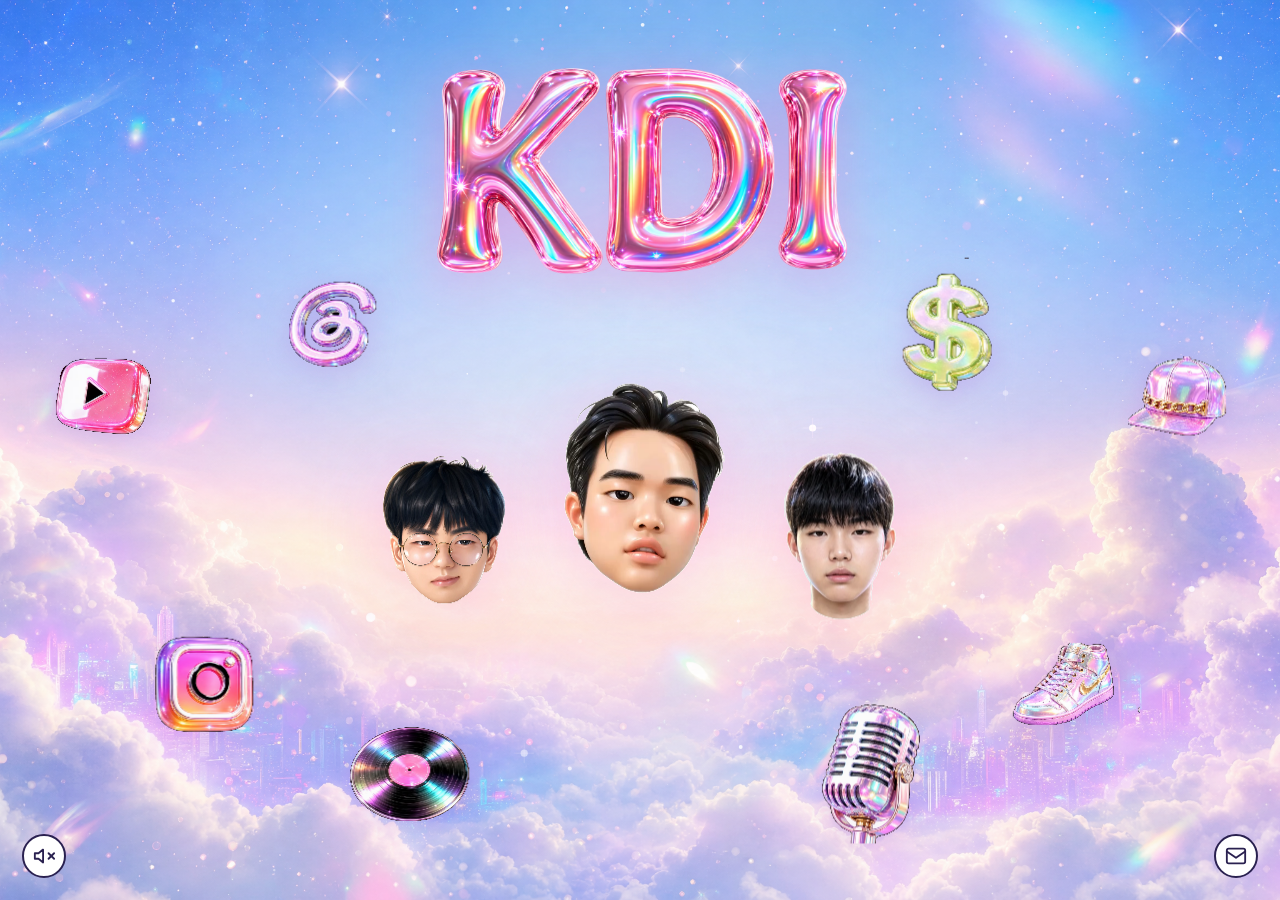
==== commit 232869be: "revert: 배경 영상 → 원본 PNG 롤백 원인: kling 생성 영상이 seamless loop 아니라서 끝-시작 프레임이 안 맞아 끊김 - index.html 의 <vide" ====
--- a/index.html
+++ b/index.html
@@ -7,14 +7,13 @@
   <link rel="preconnect" href="https://fonts.googleapis.com" />
   <link rel="preconnect" href="https://fonts.gstatic.com" crossorigin />
   <link href="https://fonts.googleapis.com/css2?family=DM+Mono:wght@400;500&display=swap" rel="stylesheet" />
-  <link rel="stylesheet" href="style.css?v=60" />
+  <link rel="stylesheet" href="style.css?v=61" />
 </head>
 <body>
-  <video class="bg-video" src="assets/static/background.mp4?v=60" autoplay loop muted playsinline preload="auto"></video>
   <canvas id="sky"></canvas>
 
   <main class="stage">
-    <img class="title" src="assets/static/kdi-title.png?v=60" alt="KDI" />
+    <img class="title" src="assets/static/kdi-title.png?v=61" alt="KDI" />
 
     <div class="hint hint-title">👉 눌러보세요!</div>
     <div class="hint hint-face">👉 캐릭터도 눌러봐!</div>
@@ -22,13 +21,13 @@
     <div class="orbit-system">
       <div class="faces">
         <div class="face-stack face-side" data-name="JYS">
-          <video class="face-video" src="assets/avatars/jys-alpha.webm?v=60" loop muted playsinline preload="auto"></video>
+          <video class="face-video" src="assets/avatars/jys-alpha.webm?v=61" loop muted playsinline preload="auto"></video>
         </div>
         <div class="face-stack face-main" data-name="KDI">
-          <video class="face-video" src="assets/avatars/kdi-alpha.webm?v=60" loop muted playsinline preload="auto"></video>
+          <video class="face-video" src="assets/avatars/kdi-alpha.webm?v=61" loop muted playsinline preload="auto"></video>
         </div>
         <div class="face-stack face-side" data-name="MYR">
-          <video class="face-video" src="assets/avatars/myr-alpha.webm?v=60" loop muted playsinline preload="auto"></video>
+          <video class="face-video" src="assets/avatars/myr-alpha.webm?v=61" loop muted playsinline preload="auto"></video>
         </div>
       </div>
     </div>
@@ -46,7 +45,7 @@
   <div class="toast" role="status" aria-live="polite">이메일이 복사됐어요</div>
 
   <script src="mobile-gate.js"></script>
-  <script src="bgm.js?v=60"></script>
-  <script src="script.js?v=60"></script>
+  <script src="bgm.js?v=61"></script>
+  <script src="script.js?v=61"></script>
 </body>
 </html>
--- a/style.css
+++ b/style.css
@@ -14,17 +14,7 @@
   overflow: hidden;
   font-family: "DM Mono", monospace;
   color: var(--text);
-  background: #d8e4f5;
-}
-
-.bg-video {
-  position: fixed;
-  inset: 0;
-  width: 100%;
-  height: 100%;
-  object-fit: cover;
-  z-index: 0;
-  pointer-events: none;
+  background: #d8e4f5 url("assets/static/background.png") center/cover no-repeat fixed;
 }
 
 #sky {
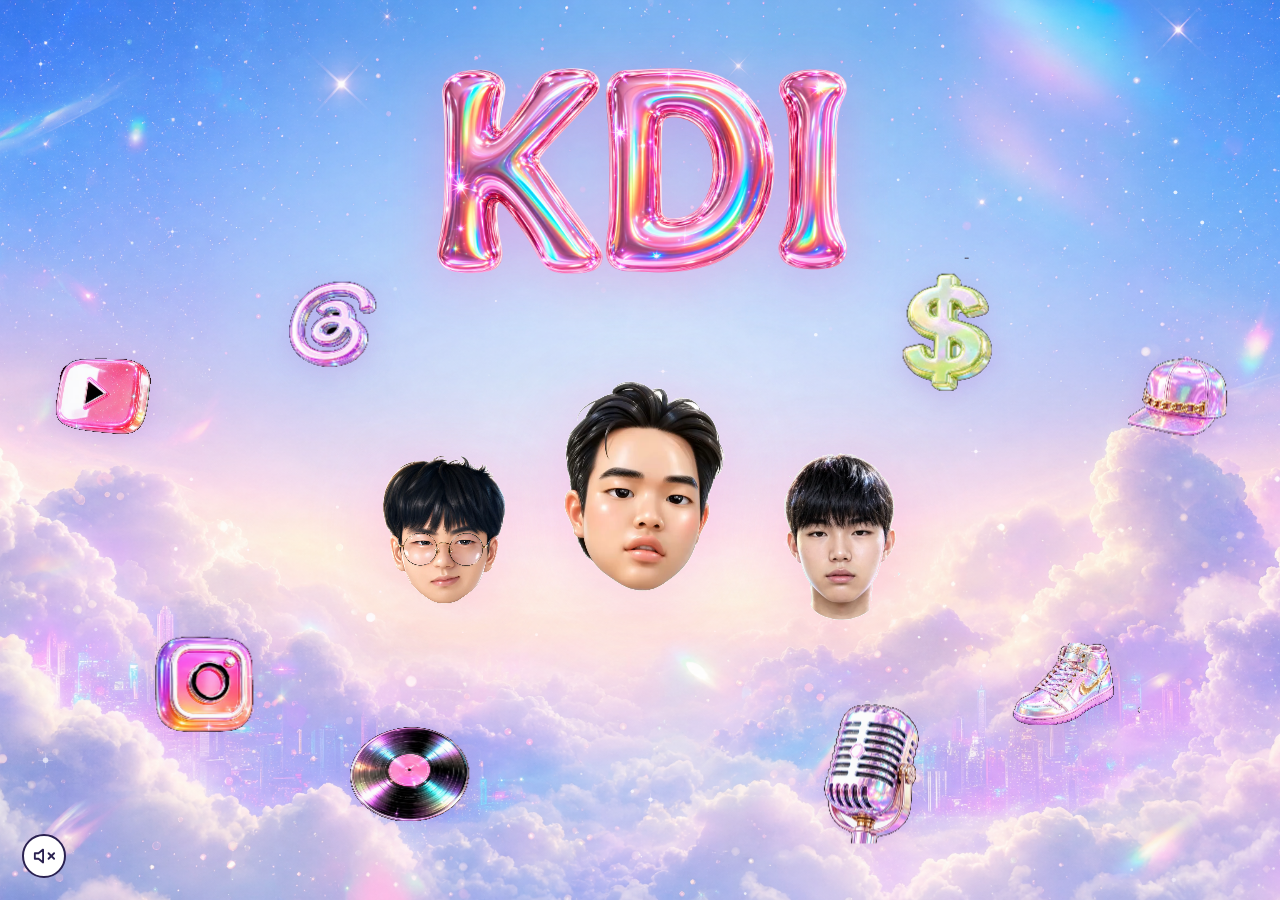
==== commit 986e73b9: "remove: 이메일 로고 버튼 제거 - index.html: <button class="email-btn"> 블록 + 토스트 텍스트 제거 - script.js: 이메일 클릭 핸들" ====
--- a/index.html
+++ b/index.html
@@ -7,13 +7,13 @@
   <link rel="preconnect" href="https://fonts.googleapis.com" />
   <link rel="preconnect" href="https://fonts.gstatic.com" crossorigin />
   <link href="https://fonts.googleapis.com/css2?family=DM+Mono:wght@400;500&display=swap" rel="stylesheet" />
-  <link rel="stylesheet" href="style.css?v=61" />
+  <link rel="stylesheet" href="style.css?v=62" />
 </head>
 <body>
   <canvas id="sky"></canvas>
 
   <main class="stage">
-    <img class="title" src="assets/static/kdi-title.png?v=61" alt="KDI" />
+    <img class="title" src="assets/static/kdi-title.png?v=62" alt="KDI" />
 
     <div class="hint hint-title">👉 눌러보세요!</div>
     <div class="hint hint-face">👉 캐릭터도 눌러봐!</div>
@@ -21,31 +21,23 @@
     <div class="orbit-system">
       <div class="faces">
         <div class="face-stack face-side" data-name="JYS">
-          <video class="face-video" src="assets/avatars/jys-alpha.webm?v=61" loop muted playsinline preload="auto"></video>
+          <video class="face-video" src="assets/avatars/jys-alpha.webm?v=62" loop muted playsinline preload="auto"></video>
         </div>
         <div class="face-stack face-main" data-name="KDI">
-          <video class="face-video" src="assets/avatars/kdi-alpha.webm?v=61" loop muted playsinline preload="auto"></video>
+          <video class="face-video" src="assets/avatars/kdi-alpha.webm?v=62" loop muted playsinline preload="auto"></video>
         </div>
         <div class="face-stack face-side" data-name="MYR">
-          <video class="face-video" src="assets/avatars/myr-alpha.webm?v=61" loop muted playsinline preload="auto"></video>
+          <video class="face-video" src="assets/avatars/myr-alpha.webm?v=62" loop muted playsinline preload="auto"></video>
         </div>
       </div>
     </div>
 
   </main>
 
-  <button class="email-btn" aria-label="이메일 복사">
-    <svg viewBox="0 0 24 24" width="22" height="22" fill="none" stroke="currentColor" stroke-width="2" stroke-linecap="round" stroke-linejoin="round">
-      <rect x="2" y="4" width="20" height="16" rx="2"></rect>
-      <path d="M2 7l10 7 10-7"></path>
-    </svg>
-    <span class="email-bubble">kimdoil2002@gmail.com</span>
-  </button>
-
-  <div class="toast" role="status" aria-live="polite">이메일이 복사됐어요</div>
+  <div class="toast" role="status" aria-live="polite"></div>
 
   <script src="mobile-gate.js"></script>
-  <script src="bgm.js?v=61"></script>
-  <script src="script.js?v=61"></script>
+  <script src="bgm.js?v=62"></script>
+  <script src="script.js?v=62"></script>
 </body>
 </html>
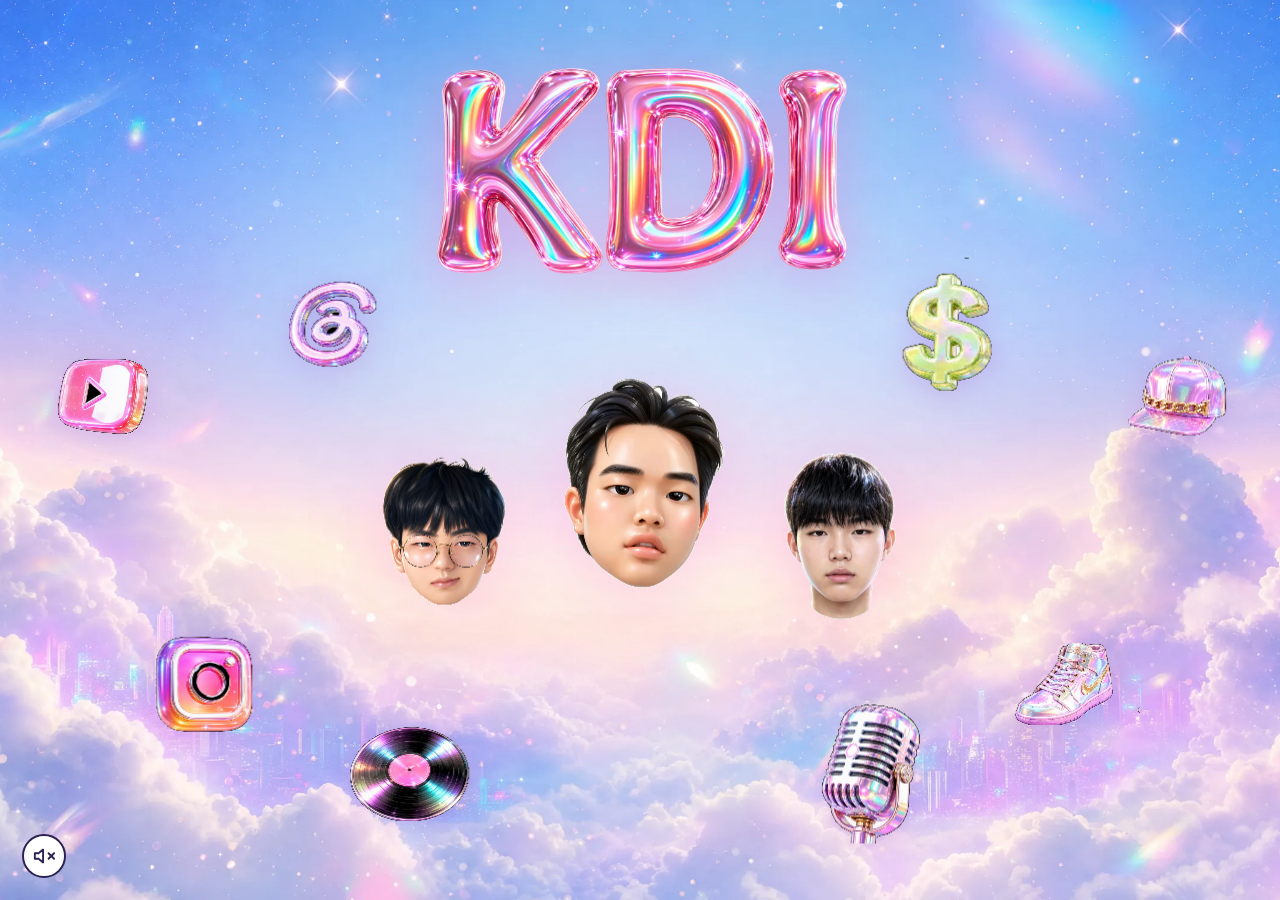
==== commit 363865e0: "perf: 이미지 WebP 변환 + 미사용 코드 정리 이미지 최적화 - kdi-title.png → kdi-title.webp (-91%, 3.71MB→0.33MB) - backg" ====
--- a/index.html
+++ b/index.html
@@ -7,13 +7,13 @@
   <link rel="preconnect" href="https://fonts.googleapis.com" />
   <link rel="preconnect" href="https://fonts.gstatic.com" crossorigin />
   <link href="https://fonts.googleapis.com/css2?family=DM+Mono:wght@400;500&display=swap" rel="stylesheet" />
-  <link rel="stylesheet" href="style.css?v=62" />
+  <link rel="stylesheet" href="style.css?v=64" />
 </head>
 <body>
   <canvas id="sky"></canvas>
 
   <main class="stage">
-    <img class="title" src="assets/static/kdi-title.png?v=62" alt="KDI" />
+    <img class="title" src="assets/static/kdi-title.webp?v=64" alt="KDI" />
 
     <div class="hint hint-title">👉 눌러보세요!</div>
     <div class="hint hint-face">👉 캐릭터도 눌러봐!</div>
@@ -21,23 +21,21 @@
     <div class="orbit-system">
       <div class="faces">
         <div class="face-stack face-side" data-name="JYS">
-          <video class="face-video" src="assets/avatars/jys-alpha.webm?v=62" loop muted playsinline preload="auto"></video>
+          <video class="face-video" src="assets/avatars/jys-alpha.webm?v=64" loop muted playsinline preload="auto"></video>
         </div>
         <div class="face-stack face-main" data-name="KDI">
-          <video class="face-video" src="assets/avatars/kdi-alpha.webm?v=62" loop muted playsinline preload="auto"></video>
+          <video class="face-video" src="assets/avatars/kdi-alpha.webm?v=64" loop muted playsinline preload="auto"></video>
         </div>
         <div class="face-stack face-side" data-name="MYR">
-          <video class="face-video" src="assets/avatars/myr-alpha.webm?v=62" loop muted playsinline preload="auto"></video>
+          <video class="face-video" src="assets/avatars/myr-alpha.webm?v=64" loop muted playsinline preload="auto"></video>
         </div>
       </div>
     </div>
 
   </main>
 
-  <div class="toast" role="status" aria-live="polite"></div>
-
   <script src="mobile-gate.js"></script>
-  <script src="bgm.js?v=62"></script>
-  <script src="script.js?v=62"></script>
+  <script src="bgm.js?v=64"></script>
+  <script src="script.js?v=64"></script>
 </body>
 </html>
--- a/style.css
+++ b/style.css
@@ -14,7 +14,7 @@
   overflow: hidden;
   font-family: "DM Mono", monospace;
   color: var(--text);
-  background: #d8e4f5 url("assets/static/background.png") center/cover no-repeat fixed;
+  background: #d8e4f5 url("assets/static/background.webp") center/cover no-repeat fixed;
 }
 
 #sky {
@@ -273,146 +273,9 @@
   .hint.hint-face  { top: calc(54% + 140px); }
 }
 
-/* 이메일 버튼 (우하단 고정) */
-.email-btn {
-  position: fixed;
-  bottom: 22px;
-  right: 22px;
-  width: 44px;
-  height: 44px;
-  background: white;
-  border: 2px solid var(--text);
-  border-radius: 50%;
-  cursor: pointer;
-  display: flex;
-  align-items: center;
-  justify-content: center;
-  color: var(--text);
-  z-index: 100;
-  transition: transform 0.15s ease, box-shadow 0.15s ease;
-}
-
-.email-btn:hover {
-  transform: translateY(-2px) scale(1.05);
-  box-shadow: 0 6px 18px rgba(255, 100, 200, 0.4);
-}
-
-.email-btn:active { transform: scale(0.94); }
-
-.email-bubble {
-  position: absolute;
-  bottom: calc(100% + 10px);
-  right: 0;
-  background: white;
-  border: 2px solid var(--text);
-  padding: 6px 12px;
-  font-size: 12px;
-  font-weight: 500;
-  font-family: "DM Mono", monospace;
-  border-radius: 8px;
-  white-space: nowrap;
-  opacity: 0;
-  pointer-events: none;
-  transform: translateY(6px);
-  transition: opacity 0.2s ease, transform 0.2s ease;
-}
-
-.email-btn:hover .email-bubble {
-  opacity: 1;
-  transform: translateY(0);
-}
-
-.email-bubble::after {
-  content: '';
-  position: absolute;
-  top: 100%;
-  right: 14px;
-  border: 6px solid transparent;
-  border-top-color: var(--text);
-}
-
-.email-bubble::before {
-  content: '';
-  position: absolute;
-  top: 100%;
-  right: 16px;
-  margin-top: -3px;
-  border: 4px solid transparent;
-  border-top-color: white;
-  z-index: 1;
-}
-
 @keyframes bob {
   0%, 100% { transform: translateY(0); }
   50%      { transform: translateY(-8px); }
-}
-
-/* CLICK ME 말풍선 */
-.click-me {
-  position: absolute;
-  top: calc(54% - 130px);
-  left: calc(50% + 130px);
-  background: white;
-  border: 2px solid var(--text);
-  padding: 6px 14px;
-  font-size: 12px;
-  font-weight: 500;
-  border-radius: 8px;
-  z-index: 10;
-  animation: bounce 1.6s ease-in-out infinite;
-  pointer-events: none;
-  letter-spacing: 0.05em;
-}
-
-.click-me::after {
-  content: '';
-  position: absolute;
-  bottom: -8px;
-  left: 14px;
-  width: 0;
-  height: 0;
-  border: 6px solid transparent;
-  border-top-color: var(--text);
-}
-
-.click-me::before {
-  content: '';
-  position: absolute;
-  bottom: -5px;
-  left: 16px;
-  width: 0;
-  height: 0;
-  border: 4px solid transparent;
-  border-top-color: white;
-  z-index: 1;
-}
-
-@keyframes bounce {
-  0%, 100% { transform: translateY(0); }
-  50%      { transform: translateY(-5px); }
-}
-
-/* 토스트 */
-.toast {
-  position: fixed;
-  bottom: 70px;
-  left: 50%;
-  transform: translateX(-50%) translateY(20px);
-  background: rgba(255, 255, 255, 0.96);
-  border: 2px solid var(--text);
-  padding: 10px 22px;
-  border-radius: 999px;
-  font-size: 13px;
-  font-weight: 500;
-  opacity: 0;
-  pointer-events: none;
-  transition: opacity 0.25s ease, transform 0.25s ease;
-  z-index: 200;
-}
-
-.toast.show {
-  opacity: 1;
-  transform: translateX(-50%) translateY(0);
 }
 
 @media (max-width: 720px) {
